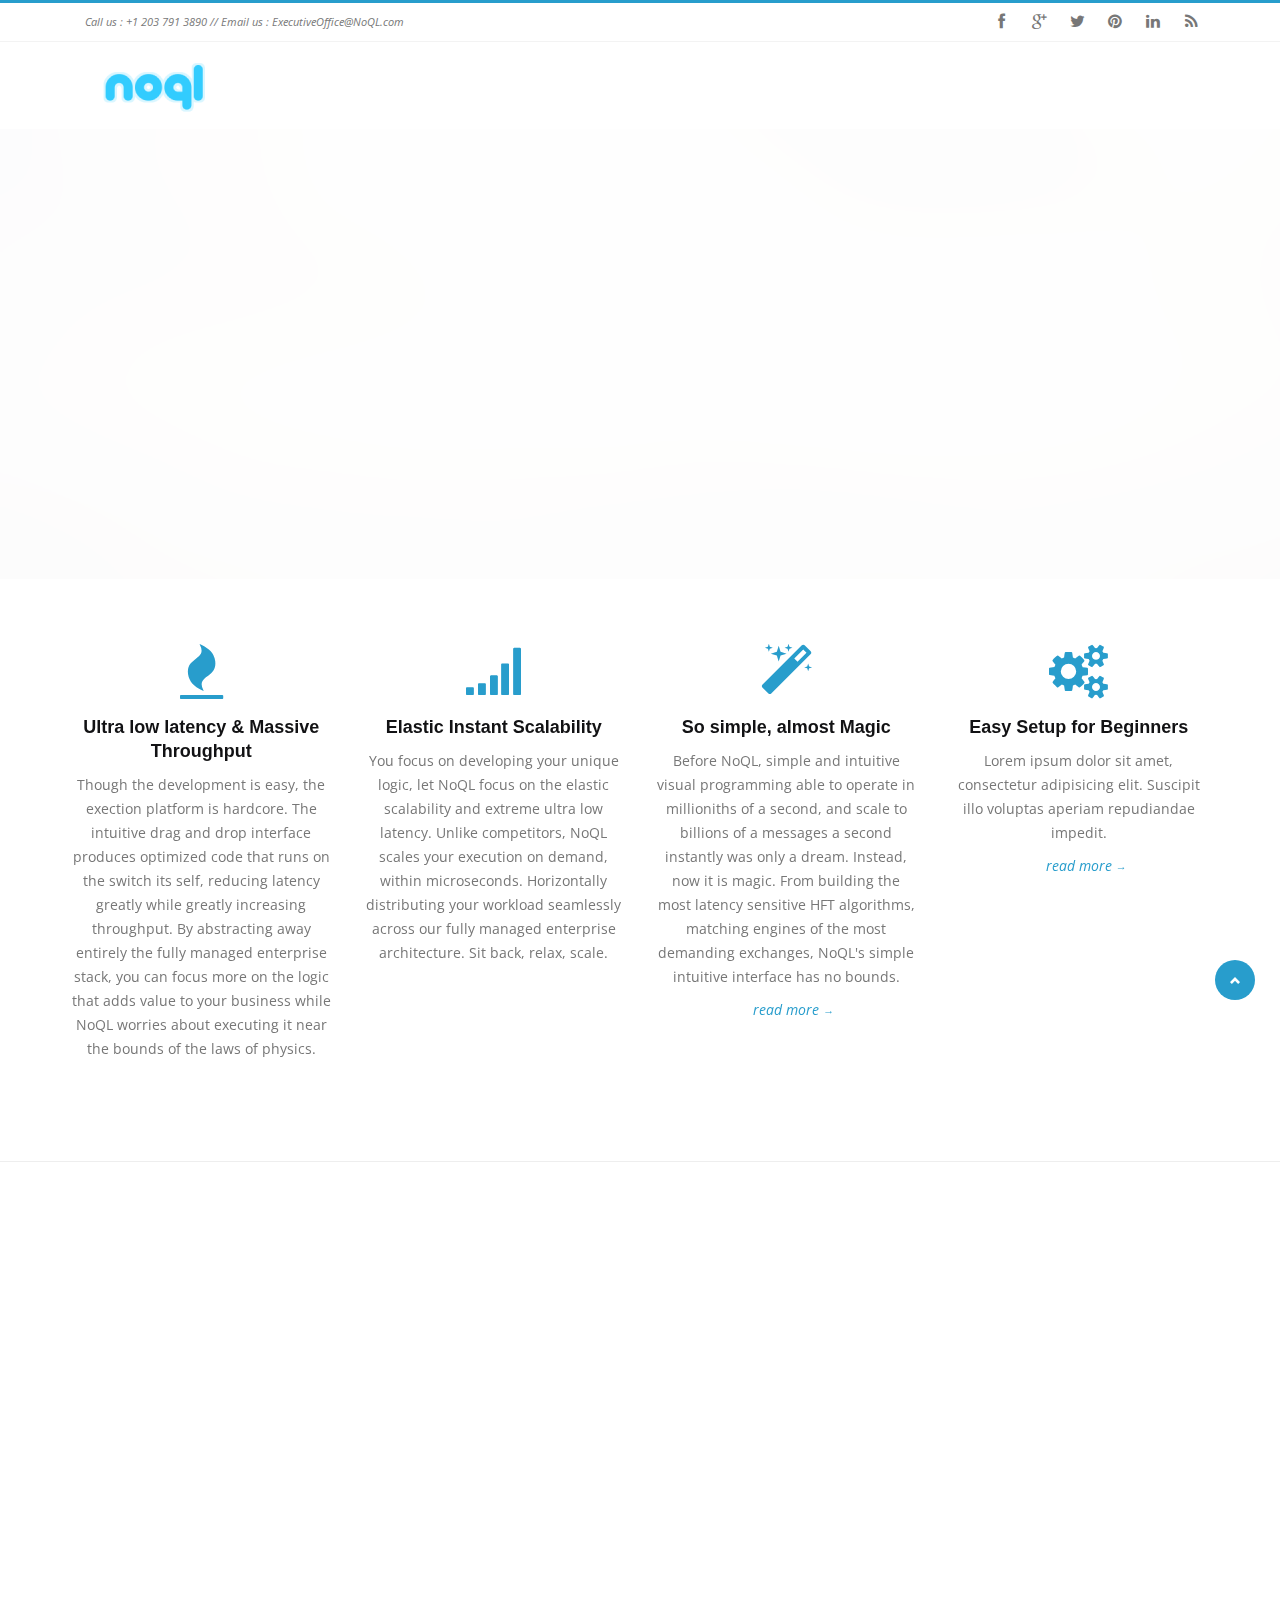
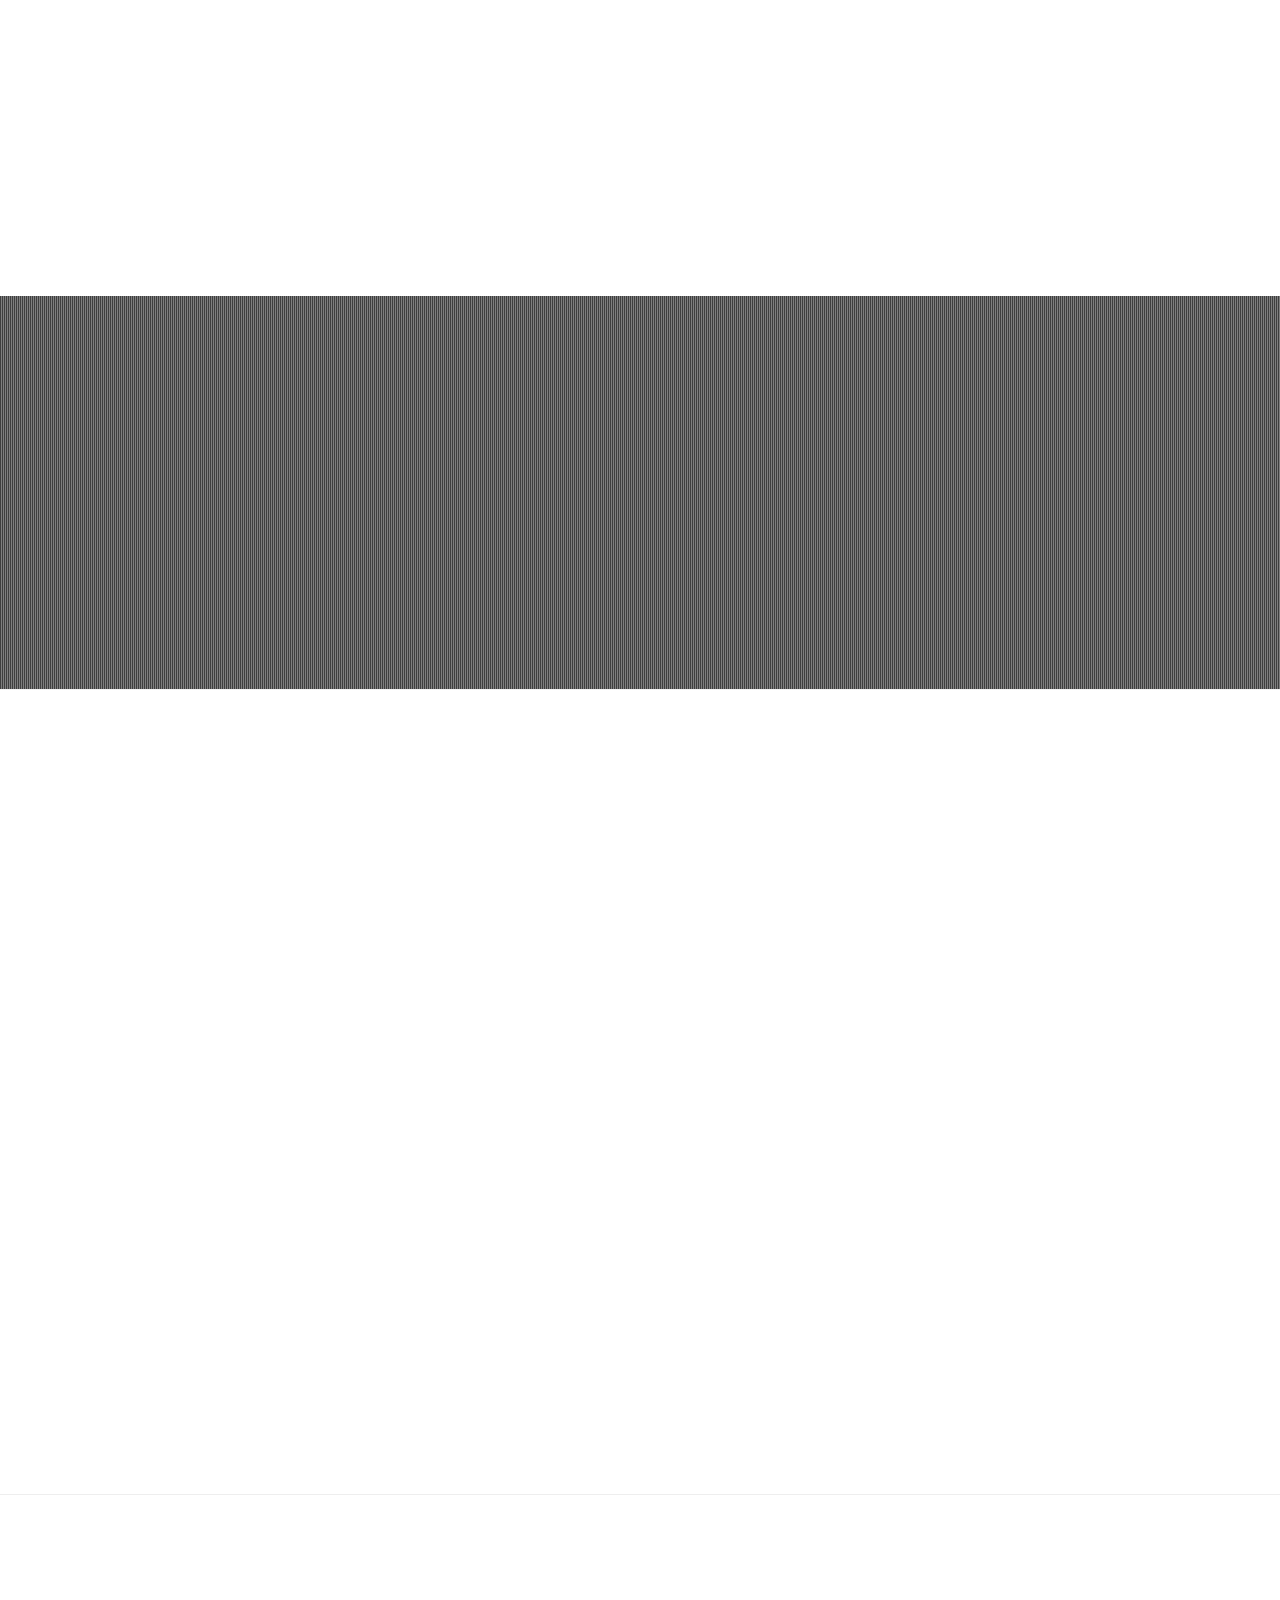
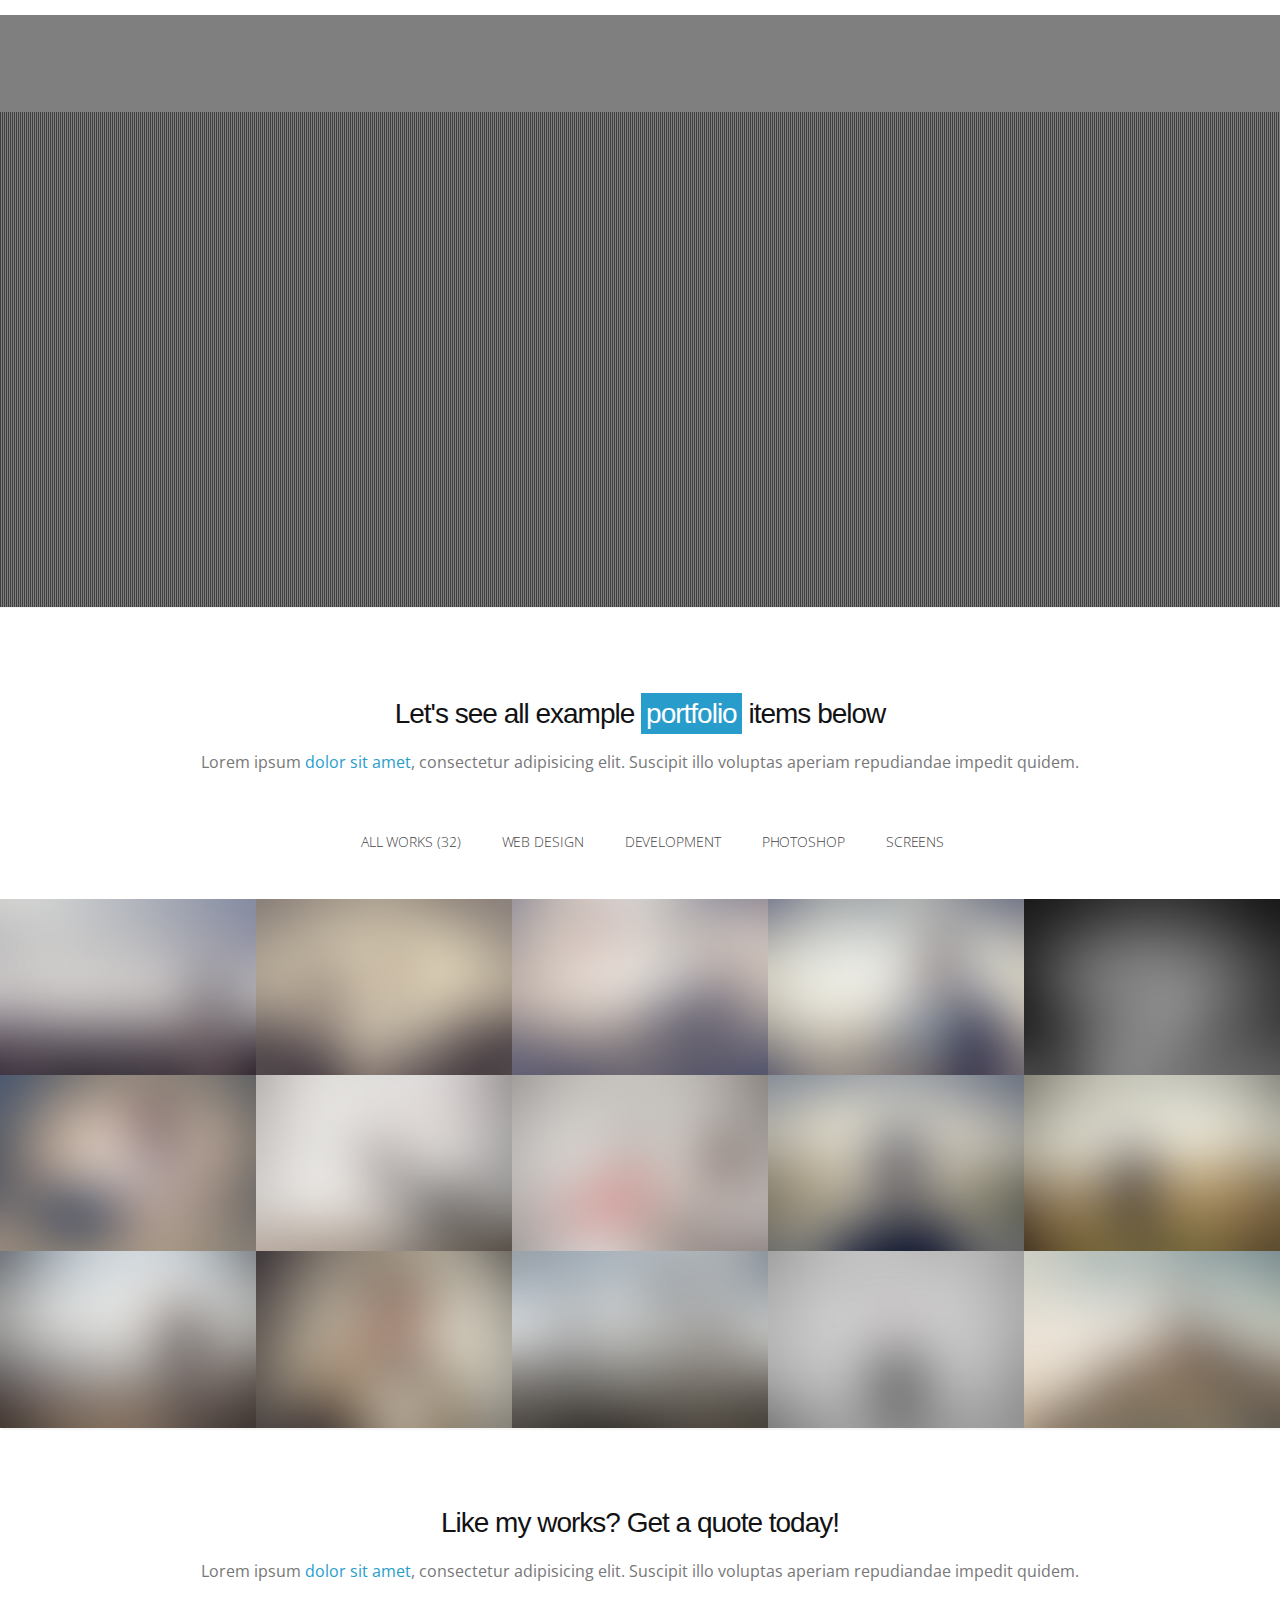
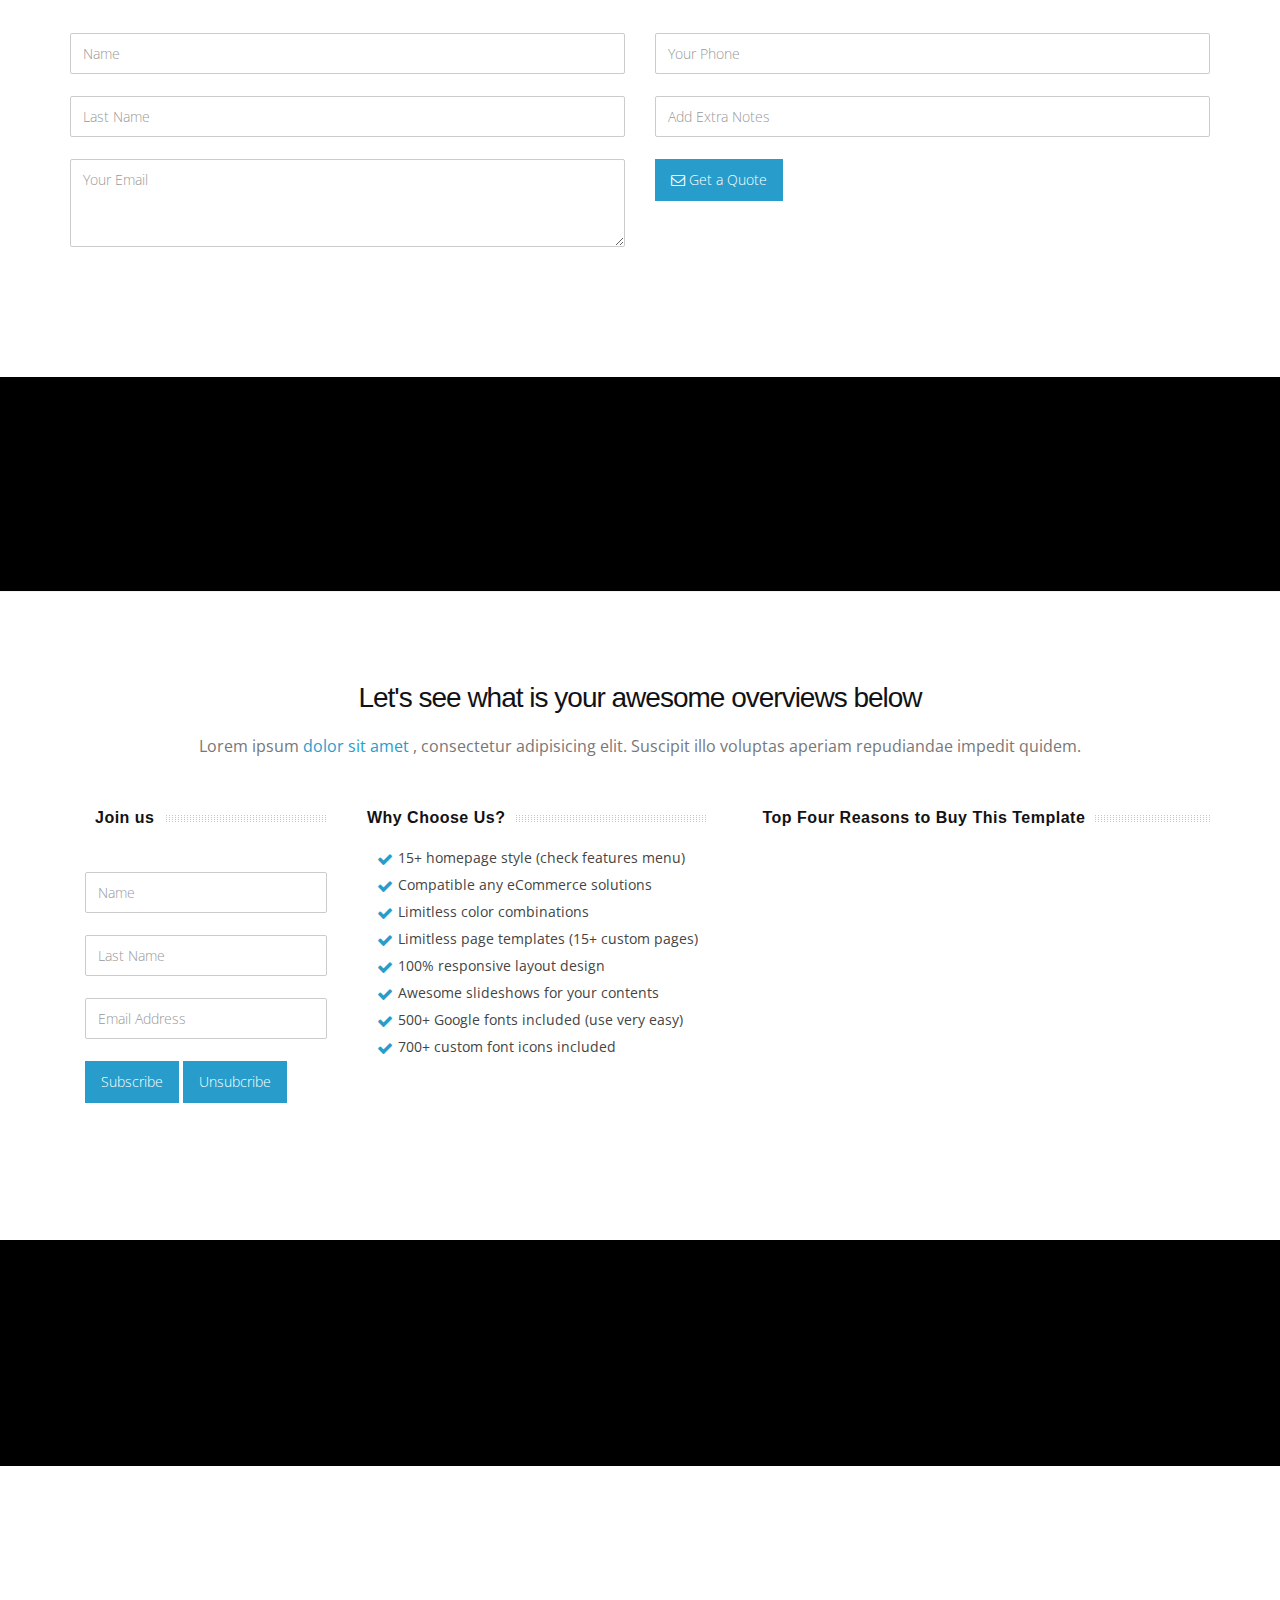
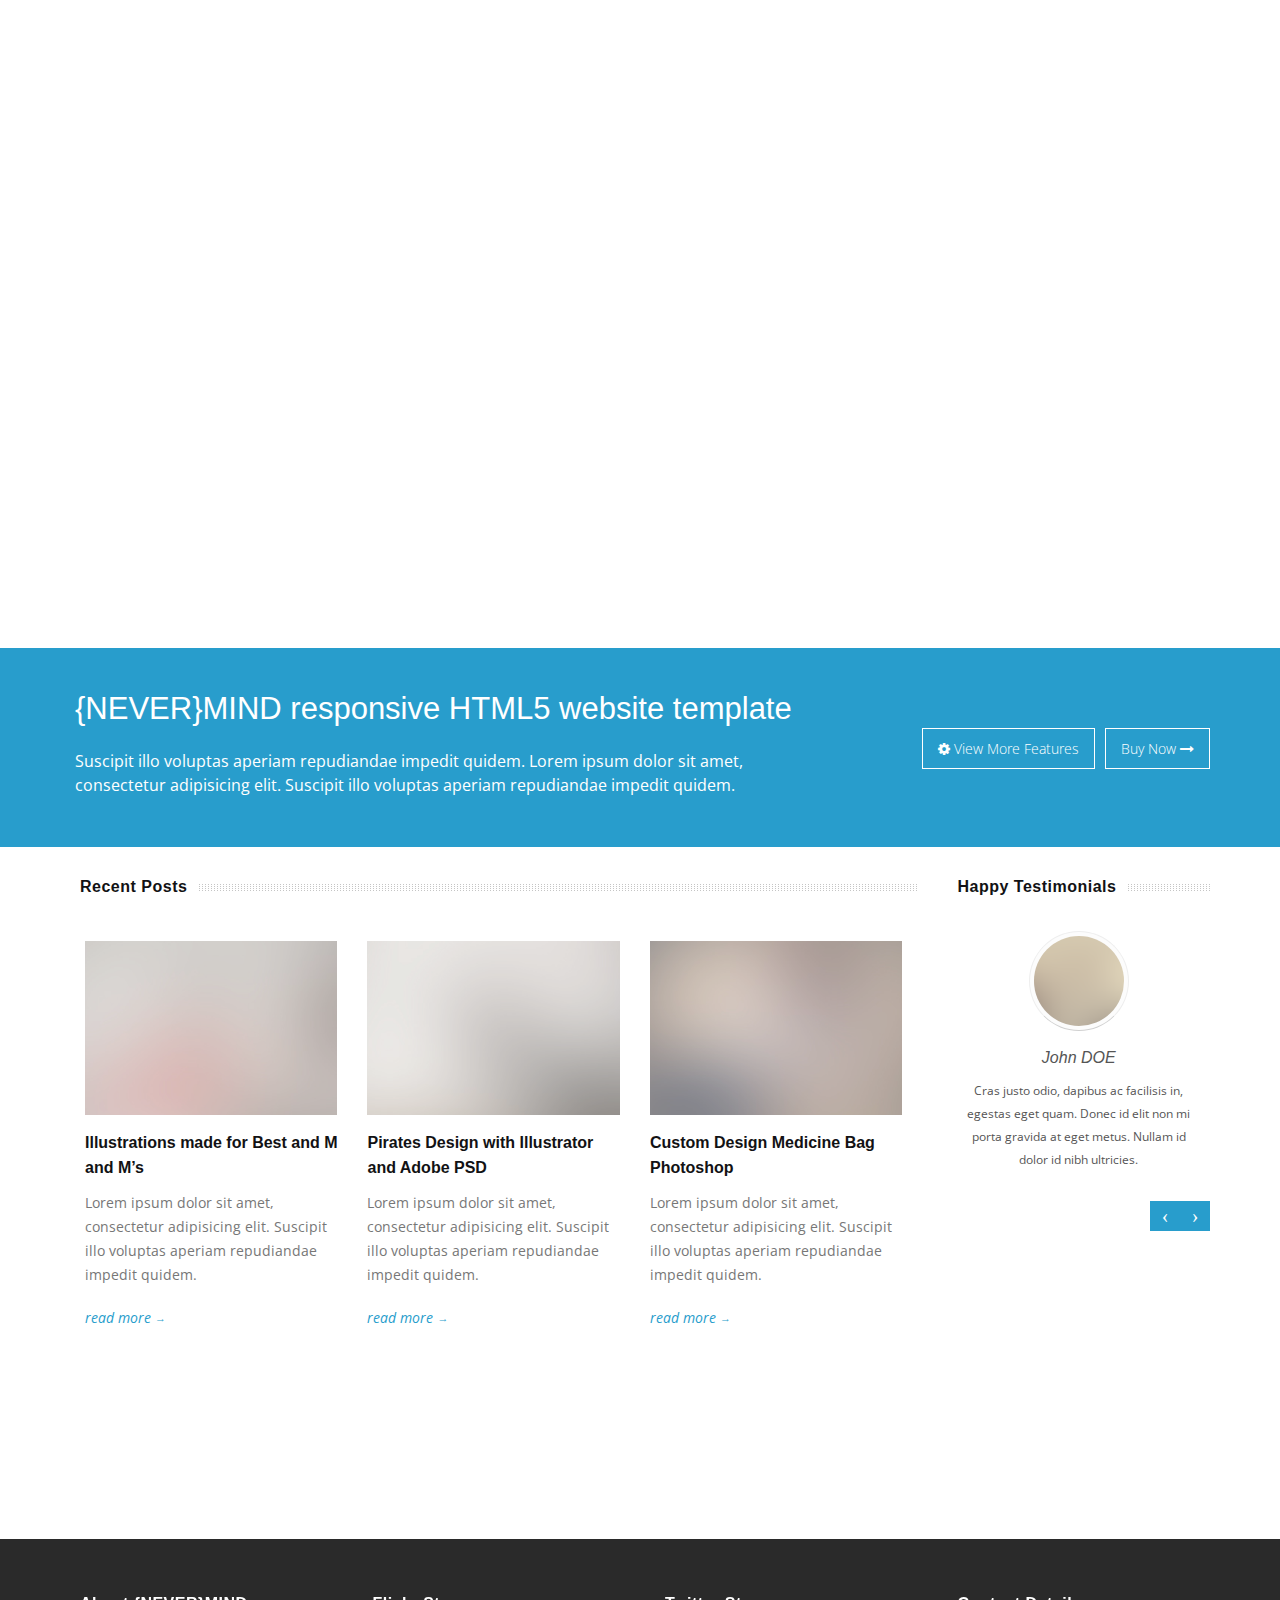
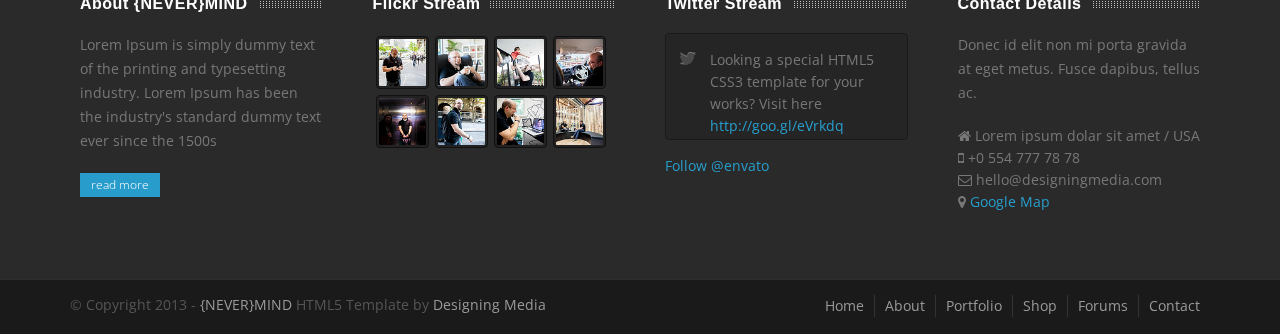
==== index.html @ 96bc9d44 "Avatars" ====
<!DOCTYPE html>
<html class="no-js" lang="en">
<head>

  <meta http-equiv="content-type" content="text/html; charset=UTF-8"> 
  <title>NoQL - Ultra Low Latency Made Simple</title>
  <meta name="viewport" content="width=device-width, initial-scale=1.0">
  <meta name="description" content="">
  <meta name="keywords" content="">
  <meta name="author" content="">
  
  <!-- Bootstrap Styles -->
  <link href="assets/css/bootstrap.min.css" rel="stylesheet">
  <link href="style.css" rel="stylesheet">
  
  <!-- RS PLUGIN Styles -->
  <link rel="stylesheet" type="text/css" href="rs-plugin/css/settings.css" media="screen" />
  
  <!-- http://www.456bereastreet.com/archive/201209/tell_css_that_javascript_is_available_asap/ -->
  <script>
    document.documentElement.className = document.documentElement.className.replace(/(\s|^)no-js(\s|$)/, '$1js$2');
  </script>
  
  <!-- Support for HTML5 -->
  <!--[if lt IE 9]>
    <script src="//html5shim.googlecode.com/svn/trunk/html5.js"></script>
  <![endif]-->

  <!-- Enable media queries on older browsers -->
  <!--[if lt IE 9]>
    <script src="assets/js/respond.min.js"></script>
  <![endif]-->
        
</head>
<body>

<div id="wrapper">
	<div class="topbar">
            <div class="container">
                <div class="col-lg-6 col-md-6 col-sm-6">
                    <p class="tagline">Call us : +1 203 791 3890 // Email us : ExecutiveOffice@NoQL.com</p>
                </div>
                <div class="col-lg-6 col-md-6 col-sm-6">
                    <ul class="dm-social">
                        <li><a href="#" data-toggle="tooltip" data-placement="bottom" class="icon-facebook" title="Facebook">Facebook</a></li>
                        <li><a href="#" data-toggle="tooltip" data-placement="bottom" class="icon-google-plus" title="Google+">Google+</a></li>
                        <li><a href="#" data-toggle="tooltip" data-placement="bottom" class="icon-twitter" title="Twitter">Twitter</a></li>
                        <li><a href="#" data-toggle="tooltip" data-placement="bottom" class="icon-pinterest" title="Pinterest">Pinterest</a></li>
                        <li><a href="#" data-toggle="tooltip" data-placement="bottom" class="icon-linkedin" title="Linkedin">Linkedin</a></li>
                        <li><a href="#" data-toggle="tooltip" data-placement="bottom" class="icon-rss" title="Feedburner">RSS</a></li>
                    </ul><!-- End Social --> 
                </div>
            </div>
        </div><!-- /topbar -->
        
	<header class="header-wrapper">
		<div class="container">
            	<div class="col-lg-2 col-md-2 col-sm-2">
                    <a class="cssLogo" href="index.html"><img src="images/NoQLLogoBig.gif" alt=""></a>
                </div>
            	<div class="col-lg-10 col-md-10 col-sm-12">
                     <nav class="navbar navbar-default fhmm" role="navigation">
                        <div class="navbar-header">
                            <button type="button" data-toggle="collapse" data-target="#defaultmenu" class="navbar-toggle"><span class="icon-bar"></span><span class="icon-bar"></span><span class="icon-bar"></span></button>
                        </div><!-- end navbar-header -->
                      
                        </div><!-- end #navbar-collapse-1 -->
					</nav><!-- end navbar navbar-default fhmm -->
            	</div><!-- /col10 -->
		</div><!-- /container -->
    </header><!-- /header wrapper -->
    
    <section class="colon1">
	<!--
	#################################
		- THEMEPUNCH BANNER -
	#################################
	-->
	<div class="tp-banner-container">
		<div class="tp-banner" >
			<ul>
            <!-- SLIDE  -->
				<li data-transition="fade" data-slotamount="7" data-masterspeed="1500" >
					<!-- MAIN IMAGE -->
					<!-- LAYERS -->
					<img src="demos/01_slider.png"   alt="slidebg1"  data-bgfit="cover" data-bgposition="left top" data-bgrepeat="no-repeat">

					<!-- LAYER NR. 1 -->
					<div class="tp-caption medium_bg_asbestos skewfromleft customout"
						data-x="left" data-hoffset="40"
						data-y="100"
						data-customout="x:0;y:0;z:0;rotationX:0;rotationY:0;rotationZ:0;scaleX:0.75;scaleY:0.75;skewX:0;skewY:0;opacity:0;transformPerspective:600;transformOrigin:50% 50%;"
						data-speed="500"
						data-start="800"
						data-easing="Back.easeOut"
						data-endspeed="500"
						data-endeasing="Power4.easeIn"
						data-captionhidden="on"
						style="z-index: 4">INTUITIVE DEVELOPMENT
					</div>


					<!-- LAYER NR. 2 -->
					<div class="tp-caption medium_bg_asbestos skewfromleft customout"
						data-x="left" data-hoffset="40"
						data-y="140"
						data-customout="x:0;y:0;z:0;rotationX:0;rotationY:0;rotationZ:0;scaleX:0.75;scaleY:0.75;skewX:0;skewY:0;opacity:0;transformPerspective:600;transformOrigin:50% 50%;"
						data-speed="500"
						data-start="1000"
						data-easing="Back.easeOut"
						data-endspeed="500"
						data-endeasing="Power4.easeIn"
						data-captionhidden="on"
						style="z-index: 4">PUSH BUTTON DEPLOYMENT
					</div>

					<!-- LAYER NR. 3 -->
					<div class="tp-caption medium_bg_asbestos skewfromleft customout"
						data-x="left" data-hoffset="40"
						data-y="180"
						data-customout="x:0;y:0;z:0;rotationX:0;rotationY:0;rotationZ:0;scaleX:0.75;scaleY:0.75;skewX:0;skewY:0;opacity:0;transformPerspective:600;transformOrigin:50% 50%;"
						data-speed="500"
						data-start="1200"
						data-easing="Back.easeOut"
						data-endspeed="500"
						data-endeasing="Power4.easeIn"
						data-captionhidden="on"
						style="z-index: 4">COLOCATION IN MAJOR FINANCIAL DATA CENTERS
					</div>

					<!-- LAYER NR. 4 -->
					<div class="tp-caption medium_bg_asbestos skewfromleft customout"
						data-x="left" data-hoffset="40"
						data-y="220"
						data-customout="x:0;y:0;z:0;rotationX:0;rotationY:0;rotationZ:0;scaleX:0.75;scaleY:0.75;skewX:0;skewY:0;opacity:0;transformPerspective:600;transformOrigin:50% 50%;"
						data-speed="500"
						data-start="1400"
						data-easing="Back.easeOut"
						data-endspeed="500"
						data-endeasing="Power4.easeIn"
						data-captionhidden="on"
						style="z-index: 4">FULLY ELASTIC BILLING AND SCALING
					</div>

					<!-- LAYER NR. 5 -->
					<div class="tp-caption medium_bg_asbestos skewfromleft customout"
						data-x="left" data-hoffset="40"
						data-y="260"
						data-customout="x:0;y:0;z:0;rotationX:0;rotationY:0;rotationZ:0;scaleX:0.75;scaleY:0.75;skewX:0;skewY:0;opacity:0;transformPerspective:600;transformOrigin:50% 50%;"
						data-speed="500"
						data-start="1600"
						data-easing="Back.easeOut"
						data-endspeed="500"
						data-endeasing="Power4.easeIn"
						data-captionhidden="on"
						style="z-index: 4">ULTRA LOW LATENCY
					</div>

					<!-- LAYER NR. 6 -->
					<div class="tp-caption medium_bg_asbestos skewfromleft customout"
						data-x="left" data-hoffset="40"
						data-y="300"
						data-customout="x:0;y:0;z:0;rotationX:0;rotationY:0;rotationZ:0;scaleX:0.75;scaleY:0.75;skewX:0;skewY:0;opacity:0;transformPerspective:600;transformOrigin:50% 50%;"
						data-speed="500"
						data-start="1800"
						data-easing="Back.easeOut"
						data-endspeed="500"
						data-endeasing="Power4.easeIn"
						data-captionhidden="on"
						style="z-index: 4">CUSTOM SOLUTIONS
					</div>

					<!-- LAYER NR. 7 -->
					<div class="tp-caption medium_bg_asbestos skewfromleft customout"
						data-x="left" data-hoffset="40"
						data-y="340"
						data-customout="x:0;y:0;z:0;rotationX:0;rotationY:0;rotationZ:0;scaleX:0.75;scaleY:0.75;skewX:0;skewY:0;opacity:0;transformPerspective:600;transformOrigin:50% 50%;"
						data-speed="500"
						data-start="2000"
						data-easing="Back.easeOut"
						data-endspeed="500"
						data-endeasing="Power4.easeIn"
						data-captionhidden="on"
						style="z-index: 4">3RD PARTY APP STORE
					</div>

					<!-- LAYER NR. 1 -->
					<div class="tp-caption medium_bg_asbestos skewfromleft customout"
						data-x="right" data-hoffset="-20"
						data-y="100"
						data-customout="x:0;y:0;z:0;rotationX:0;rotationY:0;rotationZ:0;scaleX:0.75;scaleY:0.75;skewX:0;skewY:0;opacity:0;transformPerspective:600;transformOrigin:50% 50%;"
						data-speed="500"
						data-start="2200"
						data-easing="Back.easeOut"
						data-endspeed="500"
						data-endeasing="Power4.easeIn"
						data-captionhidden="on"
						style="z-index: 4">VISUAL PROGRAMMING
					</div>


					<!-- LAYER NR. 2 -->
					<div class="tp-caption medium_bg_asbestos skewfromleft customout"
						data-x="right" data-hoffset="-20"
						data-y="140"
						data-customout="x:0;y:0;z:0;rotationX:0;rotationY:0;rotationZ:0;scaleX:0.75;scaleY:0.75;skewX:0;skewY:0;opacity:0;transformPerspective:600;transformOrigin:50% 50%;"
						data-speed="500"
						data-start="2400"
						data-easing="Back.easeOut"
						data-endspeed="500"
						data-endeasing="Power4.easeIn"
						data-captionhidden="on"
						style="z-index: 4">LIVE PRODUCTION PATCHING
					</div>

					<!-- LAYER NR. 3 -->
					<div class="tp-caption medium_bg_asbestos skewfromleft customout"
						data-x="right" data-hoffset="-20"
						data-y="180"
						data-customout="x:0;y:0;z:0;rotationX:0;rotationY:0;rotationZ:0;scaleX:0.75;scaleY:0.75;skewX:0;skewY:0;opacity:0;transformPerspective:600;transformOrigin:50% 50%;"
						data-speed="500"
						data-start="2600"
						data-easing="Back.easeOut"
						data-endspeed="500"
						data-endeasing="Power4.easeIn"
						data-captionhidden="on"
						style="z-index: 4">ON DEMAND SCALABILITY
					</div>

					<!-- LAYER NR. 4 -->
					<div class="tp-caption medium_bg_asbestos skewfromleft customout"
						data-x="right" data-hoffset="-20"
						data-y="220"
						data-customout="x:0;y:0;z:0;rotationX:0;rotationY:0;rotationZ:0;scaleX:0.75;scaleY:0.75;skewX:0;skewY:0;opacity:0;transformPerspective:600;transformOrigin:50% 50%;"
						data-speed="500"
						data-start="2800"
						data-easing="Back.easeOut"
						data-endspeed="500"
						data-endeasing="Power4.easeIn"
						data-captionhidden="on"
						style="z-index: 4">OPEN SOURCE FOR DEVELOPMENT
					</div>

					<!-- LAYER NR. 5 -->
					<div class="tp-caption medium_bg_asbestos skewfromleft customout"
						data-x="right" data-hoffset="-20"
						data-y="260"
						data-customout="x:0;y:0;z:0;rotationX:0;rotationY:0;rotationZ:0;scaleX:0.75;scaleY:0.75;skewX:0;skewY:0;opacity:0;transformPerspective:600;transformOrigin:50% 50%;"
						data-speed="500"
						data-start="3000"
						data-easing="Back.easeOut"
						data-endspeed="500"
						data-endeasing="Power4.easeIn"
						data-captionhidden="on"
						style="z-index: 4">ENTERPRISE GRADE DEPLOYMENT
					</div>

					<!-- LAYER NR. 6 -->
					<div class="tp-caption medium_bg_asbestos skewfromleft customout"
						data-x="right" data-hoffset="-20"
						data-y="300"
						data-customout="x:0;y:0;z:0;rotationX:0;rotationY:0;rotationZ:0;scaleX:0.75;scaleY:0.75;skewX:0;skewY:0;opacity:0;transformPerspective:600;transformOrigin:50% 50%;"
						data-speed="500"
						data-start="3200"
						data-easing="Back.easeOut"
						data-endspeed="500"
						data-endeasing="Power4.easeIn"
						data-captionhidden="on"
						style="z-index: 4">PROOF OF CONCEPT TO PRODUCTION ONE CLICK
					</div>

					<!-- LAYER NR. 7 -->
					<div class="tp-caption medium_bg_asbestos skewfromleft customout"
						data-x="right" data-hoffset="-20"
						data-y="340"
						data-customout="x:0;y:0;z:0;rotationX:0;rotationY:0;rotationZ:0;scaleX:0.75;scaleY:0.75;skewX:0;skewY:0;opacity:0;transformPerspective:600;transformOrigin:50% 50%;"
						data-speed="500"
						data-start="3400"
						data-easing="Back.easeOut"
						data-endspeed="500"
						data-endeasing="Power4.easeIn"
						data-captionhidden="on"
						style="z-index: 4"> DID WE SAY ULTRA LOW LATENCY?
					</div>

					<!-- LAYER NR. 8 -->
					<div class="tp-caption skewfromrightshort customout"
						data-x="225"
						data-y="120"
						data-customout="x:0;y:0;z:0;rotationX:0;rotationY:0;rotationZ:0;scaleX:0.75;scaleY:0.75;skewX:0;skewY:0;opacity:0;transformPerspective:600;transformOrigin:50% 50%;"
						data-speed="500"
						data-start="1000"
						data-easing="Back.easeOut"
						data-endspeed="500"
						data-endeasing="Power4.easeIn"
						data-captionhidden="on"
						style="z-index: 9"><img src="demos/02_book.png" alt="">
					</div>
				</li>
            <!-- SLIDE  -->
				<li data-transition="boxslide" data-slotamount="7" data-masterspeed="1500" >
					<!-- MAIN IMAGE -->
					<!-- LAYERS -->
					<img src="demos/03_slider.png" alt="slidebg1" data-bgfit="cover" data-bgposition="left top" data-bgrepeat="no-repeat">


					<!-- LAYER NR. 6 -->
					<div class="tp-caption medium_bg_red skewfromright customout"
						data-x="right" data-hoffset="-20"
						data-y="90"
						data-customout="x:0;y:0;z:0;rotationX:0;rotationY:0;rotationZ:0;scaleX:0.75;scaleY:0.75;skewX:0;skewY:0;opacity:0;transformPerspective:600;transformOrigin:50% 50%;"
						data-speed="800"
						data-start="1200"
						data-easing="Power4.easeOut"
						data-endspeed="300"
						data-endeasing="Power1.easeIn"
						data-captionhidden="on"
						style="z-index: 7">Intuitive Visual Development 
					</div>
                    
					<!-- LAYER NR. 4 -->
					<div class="tp-caption medium_bg_asbestos skewfromleft customout"
						data-x="right" data-hoffset="-20"
						data-y="140"
						data-customout="x:0;y:0;z:0;rotationX:0;rotationY:0;rotationZ:0;scaleX:0.75;scaleY:0.75;skewX:0;skewY:0;opacity:0;transformPerspective:600;transformOrigin:50% 50%;"
						data-speed="1000"
						data-start="1400"
						data-easing="Back.easeOut"
						data-endspeed="500"
						data-endeasing="Power4.easeIn"
						data-captionhidden="on"
						style="z-index: 4">Ultra Low Latency Execution
					</div>

					<!-- LAYER NR. 5 -->
					<div class="tp-caption medium_bg_asbestos skewfromleft customout"
						data-x="right" data-hoffset="-20"
						data-y="180"
						data-customout="x:0;y:0;z:0;rotationX:0;rotationY:0;rotationZ:0;scaleX:0.75;scaleY:0.75;skewX:0;skewY:0;opacity:0;transformPerspective:600;transformOrigin:50% 50%;"
						data-speed="1000"
						data-start="1600"
						data-easing="Back.easeOut"
						data-endspeed="500"
						data-endeasing="Power4.easeIn"
						data-captionhidden="on"
						style="z-index: 4">One-Click Deployment from Open Source to Production
					</div>

					<!-- LAYER NR. 6 -->
					<div class="tp-caption medium_bg_asbestos skewfromleft customout"
						data-x="right" data-hoffset="-20"
						data-y="220"
						data-customout="x:0;y:0;z:0;rotationX:0;rotationY:0;rotationZ:0;scaleX:0.75;scaleY:0.75;skewX:0;skewY:0;opacity:0;transformPerspective:600;transformOrigin:50% 50%;"
						data-speed="1000"
						data-start="1800"
						data-easing="Back.easeOut"
						data-endspeed="500"
						data-endeasing="Power4.easeIn"
						data-captionhidden="on"
						style="z-index: 4">3rd Party App Store Reduces Time to Market
					</div>

					<!-- LAYER NR. 7 -->
					<div class="tp-caption medium_bg_asbestos skewfromleft customout"
						data-x="right" data-hoffset="-20"
						data-y="260"
						data-customout="x:0;y:0;z:0;rotationX:0;rotationY:0;rotationZ:0;scaleX:0.75;scaleY:0.75;skewX:0;skewY:0;opacity:0;transformPerspective:600;transformOrigin:50% 50%;"
						data-speed="1000"
						data-start="2000"
						data-easing="Back.easeOut"
						data-endspeed="500"
						data-endeasing="Power4.easeIn"
						data-captionhidden="on"
						style="z-index: 4">Elastic, Scalable, Full Stack, Fully Managed
					</div>

					<!-- LAYER NR. 7 -->
					<div class="tp-caption medium_bg_asbestos skewfromleft customout"
						data-x="right" data-hoffset="-20"
						data-y="300"
						data-customout="x:0;y:0;z:0;rotationX:0;rotationY:0;rotationZ:0;scaleX:0.75;scaleY:0.75;skewX:0;skewY:0;opacity:0;transformPerspective:600;transformOrigin:50% 50%;"
						data-speed="1000"
						data-start="2200"
						data-easing="Back.easeOut"
						data-endspeed="500"
						data-endeasing="Power4.easeIn"
						data-captionhidden="on"
						style="z-index: 4">Seamless Deployment from Open Source to Enterprise Grade
					</div>

					<!-- LAYER NR. 7 -->
					<div class="tp-caption medium_bg_asbestos skewfromleft customout"
						data-x="right" data-hoffset="-20"
						data-y="340"
						data-customout="x:0;y:0;z:0;rotationX:0;rotationY:0;rotationZ:0;scaleX:0.75;scaleY:0.75;skewX:0;skewY:0;opacity:0;transformPerspective:600;transformOrigin:50% 50%;"
						data-speed="1000"
						data-start="2400"
						data-easing="Back.easeOut"
						data-endspeed="500"
						data-endeasing="Power4.easeIn"
						data-captionhidden="on"
						style="z-index: 4">NoQL - Enabling Ultra Low Latency Innovation in the Financial Markets
					</div>
                                                 
					<!-- LAYER NR. 2 -->
					<div class="tp-caption customin customout"
						data-x="left" data-hoffset="60"
						data-y="bottom" data-voffset="-100"
						data-customin="x:50;y:150;z:0;rotationX:0;rotationY:0;rotationZ:0;scaleX:0.5;scaleY:0.5;skewX:0;skewY:0;opacity:0;transformPerspective:0;transformOrigin:50% 50%;"
						data-customout="x:0;y:0;z:0;rotationX:0;rotationY:0;rotationZ:0;scaleX:0.75;scaleY:0.75;skewX:0;skewY:0;opacity:0;transformPerspective:600;transformOrigin:50% 50%;"
						data-speed="800"
						data-start="600"
						data-easing="Power4.easeOut"
						data-endspeed="500"
						data-endeasing="Power4.easeIn"
						style="z-index: 3"><img src="demos/07_book.png" alt="">
					</div>
                    
					<!-- LAYER NR. 2 -->
					<div class="tp-caption customin customout"
						data-x="left" data-hoffset="205"
						data-y="bottom" data-voffset="-30"
						data-customin="x:50;y:150;z:0;rotationX:0;rotationY:0;rotationZ:0;scaleX:0.5;scaleY:0.5;skewX:0;skewY:0;opacity:0;transformPerspective:0;transformOrigin:50% 50%;"
						data-customout="x:0;y:0;z:0;rotationX:0;rotationY:0;rotationZ:0;scaleX:0.75;scaleY:0.75;skewX:0;skewY:0;opacity:0;transformPerspective:600;transformOrigin:50% 50%;"
						data-speed="800"
						data-start="700"
						data-easing="Power4.easeOut"
						data-endspeed="500"
						data-endeasing="Power4.easeIn"
						style="z-index: 3"><img src="demos/06_book.png" alt="">
					</div>      

				<!-- LAYER NR. 2 -->
					<div class="tp-caption customin customout"
						data-x="left" data-hoffset="355"
						data-y="bottom" data-voffset="50"
						data-customin="x:50;y:150;z:0;rotationX:0;rotationY:0;rotationZ:0;scaleX:0.5;scaleY:0.5;skewX:0;skewY:0;opacity:0;transformPerspective:0;transformOrigin:50% 50%;"
						data-customout="x:0;y:0;z:0;rotationX:0;rotationY:0;rotationZ:0;scaleX:0.75;scaleY:0.75;skewX:0;skewY:0;opacity:0;transformPerspective:600;transformOrigin:50% 50%;"
						data-speed="800"
						data-start="900"
						data-easing="Power4.easeOut"
						data-endspeed="500"
						data-endeasing="Power4.easeIn"
						style="z-index: 3"><img src="demos/05_book.png" alt="">
					</div>  
				</li>	
			<!-- SLIDE  -->
				<li data-transition="boxslide" data-slotamount="7" data-masterspeed="1500" >
					<!-- MAIN IMAGE -->
					<!-- LAYERS -->
					<img src="demos/02_slider.png" alt="slidebg1" data-bgfit="cover" data-bgposition="left top" data-bgrepeat="no-repeat">

					<!-- LAYER NR. 1 -->
					<div class="tp-caption lightgrey_divider skewfromrightshort customout"
						data-x="85"
						data-y="224"
						data-customout="x:0;y:0;z:0;rotationX:0;rotationY:0;rotationZ:0;scaleX:0.75;scaleY:0.75;skewX:0;skewY:0;opacity:0;transformPerspective:600;transformOrigin:50% 50%;"
						data-speed="500"
						data-start="1200"
						data-easing="Power4.easeOut"
						data-endspeed="500"
						data-endeasing="Power4.easeIn"
						data-captionhidden="on"
						style="z-index: 2">
					</div>

					<!-- LAYER NR. 3 -->
<!-- 					<div class="tp-caption large_bold_grey skewfromrightshort customout"
						data-x="78"
						data-y="150"
						data-customout="x:0;y:0;z:0;rotationX:0;rotationY:0;rotationZ:0;scaleX:0.75;scaleY:0.75;skewX:0;skewY:0;opacity:0;transformPerspective:600;transformOrigin:50% 50%;"
						data-speed="500"
						data-start="1000"
						data-easing="Back.easeOut"
						data-endspeed="500"
						data-endeasing="Power4.easeIn"
						data-captionhidden="on"
						style="z-index: 4"><span>NoQL</span>
					</div> -->

					<!-- LAYER NR. 7 -->
<!-- 					<div class="tp-caption small_thin_grey customin customout"
						data-x="80"
						data-y="240"
						data-customin="x:0;y:100;z:0;rotationX:0;rotationY:0;rotationZ:0;scaleX:1;scaleY:3;skewX:0;skewY:0;opacity:0;transformPerspective:600;transformOrigin:0% 0%;"
						data-customout="x:0;y:0;z:0;rotationX:0;rotationY:0;rotationZ:0;scaleX:0.75;scaleY:0.75;skewX:0;skewY:0;opacity:0;transformPerspective:600;transformOrigin:50% 50%;"
						data-speed="500"
						data-start="1500"
						data-easing="Power4.easeOut"
						data-endspeed="500"
						data-endeasing="Power4.easeIn"
						data-captionhidden="on"
						style="z-index: 8">NoQL brings ultra low latency, enterprise grade<br/> 
                        website template for all your needs!
					</div> -->

					<!-- LAYER NR. 7 -->
					<!-- LAYER NR. 5 -->
					<div class="tp-caption medium_bg_asbestos skewfromleft customout"
						data-x="80"
						data-y="320"
						data-customout="x:0;y:0;z:0;rotationX:0;rotationY:0;rotationZ:0;scaleX:0.75;scaleY:0.75;skewX:0;skewY:0;opacity:0;transformPerspective:600;transformOrigin:50% 50%;"
						data-speed="800"
						data-start="4500"
						data-easing="Power4.easeOut"
						data-endspeed="300"
						data-endeasing="Power1.easeIn"
						data-captionhidden="on"
						style="z-index: 6">Enabling Ultra Low Latency Innovation in the Financial Markets
					</div>
                    
					<!-- LAYER NR. 8 -->
<!-- 					<div class="tp-caption skewfromrightshort customout"
						data-x="520"
						data-y="170"
						data-customout="x:0;y:0;z:0;rotationX:0;rotationY:0;rotationZ:0;scaleX:0.75;scaleY:0.75;skewX:0;skewY:0;opacity:0;transformPerspective:600;transformOrigin:50% 50%;"
						data-speed="500"
						data-start="2500"
						data-easing="Back.easeOut"
						data-endspeed="500"
						data-endeasing="Power4.easeIn"
						data-captionhidden="on"
						style="z-index: 9"><img src="demos/01_book.png" alt="">
					</div> -->

					<!-- LAYER NR. 8 -->
<!-- 					<div class="tp-caption skewfromrightshort customout"
						data-x="480"
						data-y="120"
						data-customout="x:0;y:0;z:0;rotationX:0;rotationY:0;rotationZ:0;scaleX:0.75;scaleY:0.75;skewX:0;skewY:0;opacity:0;transformPerspective:600;transformOrigin:50% 50%;"
						data-speed="500"
						data-start="3000"
						data-easing="Back.easeOut"
						data-endspeed="500"
						data-endeasing="Power4.easeIn"
						data-captionhidden="on"
						style="z-index: 9"><img src="demos/02_book.png" alt=""> -->
					</div>

				<!-- LAYER NR. 8 -->
<!-- 					<div class="tp-caption skewfromrightshort customout"
						data-x="980"
						data-y="240"
						data-customout="x:0;y:0;z:0;rotationX:0;rotationY:0;rotationZ:0;scaleX:0.75;scaleY:0.75;skewX:0;skewY:0;opacity:0;transformPerspective:600;transformOrigin:50% 50%;"
						data-speed="500"
						data-start="3500"
						data-easing="Back.easeOut"
						data-endspeed="500"
						data-endeasing="Power4.easeIn"
						data-captionhidden="on"
						style="z-index: 9"><img src="demos/03_book.png" alt="">
					</div> -->

				<!-- LAYER NR. 8 -->
<!-- 					<div class="tp-caption skewfromrightshort customout"
						data-x="436"
						data-y="190"
						data-customout="x:0;y:0;z:0;rotationX:0;rotationY:0;rotationZ:0;scaleX:0.75;scaleY:0.75;skewX:0;skewY:0;opacity:0;transformPerspective:600;transformOrigin:50% 50%;"
						data-speed="500"
						data-start="4000"
						data-easing="Back.easeOut"
						data-endspeed="500"
						data-endeasing="Power4.easeIn"
						data-captionhidden="on"
						style="z-index: 9"><img src="demos/04_book.png" alt="">
					</div> -->
                    
				</li>
			</ul>
		</div>
	</div>
	<!-- END REVOLUTION SLIDER -->

    </section>

    <section class="colon3">
     	<div class="container">
        	<div class="col-lg-3 col-md-3 col-sm-6" data-effect="slide-bottom">
                <div class="box">
                    <i class="icon-fire active"></i>
                    <header>
                        <h3>Ultra low latency & Massive Throughput</h3>
                    </header>
                    <p>Though the development is easy, the exection platform is hardcore. The intuitive drag and drop interface produces optimized code that runs on the switch its self, reducing latency greatly while greatly increasing throughput. By abstracting away entirely the fully managed enterprise stack, you can focus more on the logic that adds value to your business while NoQL worries about executing it near the bounds of the laws of physics.
                <!--     <a class="readmore" href="#">read more</a> -->
                </div>
            </div>
        	<div class="col-lg-3 col-md-3 col-sm-6" data-effect="slide-bottom">
                <div class="box">
                    <i class="icon-signal"></i>
                    <header>
                        <h3>Elastic Instant Scalability</h3>
                    </header>
                    <p>You focus on developing your unique logic, let NoQL focus on the elastic scalability and extreme ultra low latency. Unlike competitors, NoQL scales your execution on demand, within microseconds. Horizontally distributing your workload seamlessly across our fully managed enterprise architecture. Sit back, relax, scale.</p>
                    <!-- <a class="readmore" href="#">read more</a> -->
                </div>
            </div>
        	<div class="col-lg-3 col-md-3 col-sm-6" data-effect="slide-bottom">
                <div class="box">
                    <i class="icon-magic"></i>
                    <header>
                        <h3>So simple, almost Magic</h3>
                    </header>
                    <p>Before NoQL, simple and intuitive visual programming able to operate in millioniths of a second, and scale to billions of a messages a second instantly was only a dream. Instead, now it is magic. From building the most latency sensitive HFT algorithms, matching engines of the most demanding exchanges, NoQL's simple intuitive interface has no bounds.</p>
                    <a class="readmore" href="#">read more</a>
                </div>
            </div>
        	<div class="col-lg-3 col-md-3 col-sm-6" data-effect="slide-bottom">
                <div class="box">
                    <i class="icon-cogs"></i>
                    <header>
                        <h3>Easy Setup for Beginners</h3>
                    </header>
                    <p>Lorem ipsum dolor sit amet, consectetur adipisicing elit. Suscipit illo voluptas aperiam repudiandae impedit.</p>
                    <a class="readmore" href="#">read more</a>
                </div>
            </div>
		</div>
        
        <div class="divider"></div>
        
        <hr>
        
		<div class="container">
            <div class="message text-center" data-effect="slide-bottom">
            <h2>Here are {NEVER}MIND amazing features</h2>
            <p>
            Lorem ipsum
            <a href="#">dolor sit amet</a>
            , consectetur adipisicing elit. Suscipit illo voluptas aperiam repudiandae impedit quidem.
            </p>
           <div id="dm_slider" class="general">
                <div class="dm_slider_main" data-effect="slide-bottom">
                	<img class="img-responsive" src="demos/featured.png" alt="" />
                </div>
                
            	<div class="dm_slider_item1" data-effect="slide-left">
                	<img class="img-responsive feat-image" src="demos/01_featured.png" alt="" />
                </div>
                
				<div class="dm_slider_item2" data-effect="slide-left">
                		<img class="img-responsive feat-image" src="demos/02_featured.png" alt="" />
                </div>
            	
                <div class="dm_slider_item3" data-effect="slide-left">
                		<img class="img-responsive feat-image" src="demos/03_featured.png" alt="" />
                </div>
                
				<div class="dm_slider_item4" data-effect="slide-right">
            		<img class="img-responsive feat-image" src="demos/04_featured.png" alt="" />
                </div>
                
				<div class="dm_slider_item5" data-effect="slide-right">
            		<img class="img-responsive feat-image" src="demos/05_featured.png" alt="" />
                </div>
                
				<div class="dm_slider_item6" data-effect="slide-right">
            		<img class="img-responsive feat-image" src="demos/06_featured.png" alt="" />
                </div>
            </div>
        </div>
        </div>
        <div class="divider"></div>
    </section>

    <section class="colon7">
    	<div class="overlay">
            <div class="container">
                <div class="divider"></div>
                <div class="col-lg-3 col-md-3 col-sm-6" data-effect="slide-bottom">
                    <div class="custom-box">
                        <div class="icn-main-container">
                            <p class="center"><span class="icn-container"><i class="icon-key"></i></span></p>
                        </div> 
                        <h3>Register an Account</h3>
                        <p>Sorem ipsum dolor sit amet, consectetur adipisicing elit. Suscipit illo voluptas aperiam.</p>
                        <a class="readmore" href="#">read more</a>
                    </div>
                </div>
                <div class="col-lg-3 col-md-3 col-sm-6" data-effect="slide-bottom">
                    <div class="custom-box">
                        <div class="icn-main-container">
                            <p class="center"><span class="icn-container"><i class="icon-upload"></i></span></p>
                        </div> 
                        <h3>Upload Your Works</h3>
                        <p>Sorem ipsum dolor sit amet, consectetur adipisicing elit. Suscipit illo voluptas aperiam.</p>
                        <a class="readmore" href="#">read more</a>
                    </div>
                </div>
                <div class="col-lg-3 col-md-3 col-sm-6" data-effect="slide-bottom">
                    <div class="custom-box">
                        <div class="icn-main-container">
                            <p class="center"><span class="icn-container active"><i class="icon-twitter"></i></span></p>
                        </div> 
                        <h3>Share with Friends</h3>
                        <p>Sorem ipsum dolor sit amet, consectetur adipisicing elit. Suscipit illo voluptas aperiam.</p>
                        <a class="readmore" href="#">read more</a>
                    </div>
                </div>
                <div class="col-lg-3 col-md-3 col-sm-6" data-effect="slide-bottom">
                    <div class="custom-box">
                        <div class="icn-main-container">
                            <p class="center"><span class="icn-container"><i class="icon-dollar"></i></span></p>
                        </div> 
                        <h3>Make Money</h3>
                        <p>Sorem ipsum dolor sit amet, consectetur adipisicing elit. Suscipit illo voluptas aperiam.</p>
                        <a class="readmore" href="#">read more</a>
                    </div>
                </div>
            </div>
            <div class="divider"></div>
        </div><!-- overlay -->
    </section>
    
    <section class="colon10">
    	<div class="container">
        	<div class="divider"></div>
        	<div class="col-lg-6 col-md-6 col-sm-6" data-effect="slide-bottom">
				<a href="#">
					<img width="600" src="demos/10_book.png" alt="">
				</a>
            </div>

        	<div class="col-lg-6 col-md-6 col-sm-6" data-effect="slide-bottom">
                <div class="about-widget">
                    <header>
                        <h3><i class="icon-android"></i>What is NoQL?</h3>
                    </header>
                    <p>NoQL was founded by William K. Bittner on November 14th, 2013 with the intention to forever change the world of computing. Years ago, we began hitting the barriers due to the laws of physics in terms of clock speed (ghz), and since then the hardware industry has been expanding horizontally to parallel compute nodes. Furthermore, we are still using the model of the general purpose x86 CPU, which is creates cumbersome barriers to programmers, and massive inefficiencies in latency, throughput, and energy usage.

                    NoQL is a way to think of computing as a stream of junctions, pipes, and filters, instead of discrete instructions. At NoQL we firmly believe this way of thinking, this way of computing, is the natural evolution of computing faced with barriers put in place by the laws of physics. 

                    Hence the play on "No Query Language", playing off of the evolution of SQL, to NoSQL, to now NoQL.  </p>
                    
                    <p>You must be asking your self:</p>
                    <p> Why are you telling this to us? How does this have to do to ultra low latency, intuitive, enterprise grade solutions in the Financial Markets? </p>
                    <p><strong>The answer is simple, NoQL delivers TODAY the world's best solutions by having them run on "simulated hardware", and ONE DAY the "hardware being simulated" will be that you are using right now</strong>
                    
                    <a class="btn btn-primary" href="#">read more</a>
                </div>
            </div>
		</div>
        <div class="divider"></div>
        <hr>
    	<!-- <div class="container">
        	<div class="divider"></div>
        	<div class="col-lg-4 col-md-4 col-sm-4" data-effect="slide-bottom">
                <div class="general-widget">
                    <header>
                        <h4> Our Awesome Skills</h4>
                    </header>
	
                    <div class="progress">
                        <div class="progress-bar progress-bar-primary" data-effect="slide-bottom" style="width: 40%">
                            <span>WordPress - 40%</span>
                        </div>
                    </div>
                    <div class="progress">
                        <div class="progress-bar progress-bar-primary" data-effect="slide-bottom" style="width: 100%">
                            <span>Joomla - 100%</span>
                        </div>
                    </div>
                    <div class="progress">
                        <div class="progress-bar progress-bar-primary" data-effect="slide-bottom" style="width: 75%">
                            <span>HTML5 - 80%</span>
                        </div>
                    </div>
                    <div class="progress">
                        <div class="progress-bar progress-bar-primary" data-effect="slide-bottom" style="width: 95%">
                            <span>CSS3 - 95%</span>
                        </div>
                    </div>
                </div>
            </div>

        	<div class="col-lg-4 col-md-4 col-sm-4" data-effect="slide-bottom">
                <div class="general-widget">
                    <header>
                        <h4>Our Office</h4>
                    </header>
					<iframe class="google-map" src="http://maps.google.com/?ie=UTF8&amp;ll=40.748151,-73.985131&amp;spn=0.012355,0.021007&amp;t=m&amp;z=16&amp;output=embed"></iframe>
				</div>
            </div> -->
            
        	<div class="col-lg-4 col-md-4 col-sm-4" data-effect="slide-bottom">
                <div class="general-widget">
                    <header>
                        <h4>Contact Details</h4>
                    </header>
                 	<p>Donec id elit non mi porta gravida at eget metus. Fusce dapibus, tellus ac. Donec id elit non mi porta gravida at eget metus. Fusce dapibus, tellus ac.</p>
                    <ul class="dm-social pull-left">
                        <li><a href="#" data-toggle="tooltip" data-placement="bottom" class="icon-facebook" title="Facebook">Facebook</a></li>
                        <li><a href="#" data-toggle="tooltip" data-placement="bottom" class="icon-google-plus" title="Google+">Google+</a></li>
                        <li><a href="#" data-toggle="tooltip" data-placement="bottom" class="icon-twitter" title="Twitter">Twitter</a></li>
                        <li><a href="#" data-toggle="tooltip" data-placement="bottom" class="icon-pinterest" title="Pinterest">Pinterest</a></li>
                        <li><a href="#" data-toggle="tooltip" data-placement="bottom" class="icon-linkedin" title="Linkedin">Linkedin</a></li>

                        <li><a href="#" data-toggle="tooltip" data-placement="bottom" class="icon-rss" title="Feedburner">RSS</a></li>
                    </ul><!-- End Social --> 
				</div>
            </div>
		</div>
        <div class="divider"></div>
    </section>

    <section class="colon11">
    	<div class="overlay">
            <div class="container">
         <!--        <div class="divider"></div> -->
                <div class="col-lg-4 col-md-4 col-sm-6" data-effect="slide-bottom">
                    <div class="team-box">
                        <div class="team-main-container">
                            <p class="center"><span class="team-container"><img src="images/avatars/will.jpg" alt=""></span></p> 
                        </div> 
                        <h3>William K. Bittner</h3>
                        <span>Founder & CTO</span>
                        <p> Will comes from a diverse background including experience includes working as a NYSE Equities Trader at age 19 for RBC, building nuclear weapon detection systems using muon tomography, building a next generation ultra low latency algorithmic execution system for a options Broker/Dealer, a proud two time IBM Extreme Blue member, and is always late. Often found sleeping under his desk, he prefers carpet over wood floors.   </p>
                    </div>
                </div>
                <div class="col-lg-4 col-md-4 col-sm-6" data-effect="slide-bottom">
                    <div class="team-box">
                        <div class="team-main-container">
                            <p class="center"><span class="team-container"><img src="images/avatars/tad.jpg" alt=""></span></p>
                        </div> 
                        <h3>Tad Haley</h3>
                        <span>CEO & Co-Founder</span>
                        <p>Hailing from Wharton School with an MBA in Finance, Tad brings to the table experience in the Debt Capital Markets Group at UBS, and most recently has served as Head Trader and Managing Partner of AMR Capital since 2001. This is where Tad & Will first met, when Will was 19 working as a trader for AMR Capital</p>
                    </div>
                </div>
                <div class="col-lg-4 col-md-4 col-sm-6" data-effect="slide-bottom">
                    <div class="team-box">
                        <div class="team-main-container">
                            <p class="center"><span class="team-container"><img src="images/avatars/spaz.jpg" alt=""></span></p>
                        </div> 
                        <h3>Griffin "Spaz" Lunn</h3>
                        <span>Co-Founder</span>
                        <p>Spaz, as he likes to be called, hails all the way from NASA's Kenedy Space Center, where he is a leading scientist in turning urine into drinking water in zero gravity, turning beer into urine, along with multiple patents including the most famous "Method and Apparatous for creating Inverse Polarity on the Chick Magnet" </p>
                    </div>
                </div>
<!--                 <div class="col-lg-3 col-md-3 col-sm-6" data-effect="slide-bottom">
                    <div class="team-box">
                        <div class="team-main-container">
                            <p class="center"><span class="team-container"><img src="demos/04_team.png" alt=""></span></p>
                        </div> 
                        <h3>Bob DAYLON</h3>
                        <span>Developer</span>
                        <p>Sorem ipsum dolor sit amet, consectetur adipisicing elit. Suscipit illo voluptas aperiam repudiandae.</p>
                    </div>
                </div> -->
            </div>
            <!-- <div class="divider"></div> -->
        </div><!-- overlay -->
    </section>

    <section class="colon10">
            <div class="message text-center">
            	<h2>Let's see all example <span>portfolio</span> items below</h2>
            	<p> Lorem ipsum <a href="#">dolor sit amet</a>, consectetur adipisicing elit. Suscipit illo voluptas aperiam repudiandae impedit quidem.</p>
            </div>
            
		<article id="portfolio">
			<div class="dm-portfolio">
				<div class="container">
					<nav class="portfolio-filter">
						<ul>
							<li><a href="#" class="btn btn-general" data-filter="*">All Works (32)</a></li>
							<li><a href="#" class="btn btn-general" data-filter=".web-design">Web Design</a></li>
							<li><a href="#" class="btn btn-general" data-filter=".development">Development</a></li>
							<li><a href="#" class="btn btn-general" data-filter=".photoshop">Photoshop</a></li>
							<li><a href="#" class="btn btn-general" data-filter=".video">Screens</a></li>
						</ul>
					</nav>
				</div> <!--/container -->
			</div> <!--/dm portfolio -->
     
			<div class="portfolio-container text-center">
				<div class="portfolio">
                    
                        <div class="portfolio-item web-design development">
                            <a href="single-portfolio-1.html">
                                <img src="demos/01_demo.jpg" alt="">
                                <div>
                                <h5>Smart phones hanging</h5>
                                <p><i class="icon-folder-open-alt"></i> Illustrator</p>
                                </div>
                            </a>
                        </div>
                        
                            <div class="portfolio-item photoshop">
                                <a href="single-portfolio-1.html">
                                    <img src="demos/02_demo.jpg" alt="">
                                <div>
                                <h5>Working With Mobile Smart Phone</h5>
                                <p><i class="icon-folder-open-alt"></i> Web Design</p>
                                </div>
                                </a>
                            </div>
                        
                            <div class="portfolio-item development video">
                                <a href="single-portfolio-1.html">
                                    <img src="demos/03_demo.jpg" alt="">
                                <div>
                                <h5>Businessman at the workplace</h5>
                                <p><i class="icon-folder-open-alt"></i> Web Development</p>
                                </div>  
                                </a>
                            </div>
                        
                            <div class="portfolio-item web-design">
                                <a href="single-portfolio-1.html">
                                    <img src="demos/04_demo.jpg" alt="">
                                <div>
                                <h5>Business man working in an office</h5>
                                <p><i class="icon-folder-open-alt"></i> Graphic Design</p>
                                </div>
                                </a>
                            </div>
    
                            <div class="portfolio-item video">
                                <a href="single-portfolio-1.html">
                                    <img src="demos/05_demo.jpg" alt="">
                                <div>
                                <h5>Businessman working with documents</h5>
                                <p><i class="icon-folder-open-alt"></i> Icons</p>
                                </div>
                                </a>
                            </div>
                        
                            <div class="portfolio-item video photoshop">
                                <a href="single-portfolio-1.html">
                                    <img src="demos/06_demo.jpg" alt="">
                                <div>
                                <h5>Businessman writing empty diagram</h5>
                                <p><i class="icon-folder-open-alt"></i> Videos</p>
                                </div>
                                </a>
                            </div>
                        
                            <div class="portfolio-item web-design">
                                <a href="single-portfolio-1.html">
                                    <img src="demos/07_demo.jpg" alt="">
                                <div>
                                <h5>Futuristic Communication Concept</h5>
                                <p><i class="icon-folder-open-alt"></i> Screens</p>
                                </div>
                                </a>
                            </div>
                        
                            <div class="portfolio-item development">
                                <a href="single-portfolio-1.html">
                                    <img src="demos/08_demo.jpg" alt="">
                                <div>
                                <h5>Businesswoman pressing tech type</h5>
                                <p><i class="icon-folder-open-alt"></i> Photoshop</p>
                                </div>
                                </a>
                            </div>
                        
                            <div class="portfolio-item web-design video">
                                <a href="single-portfolio-1.html">
                                    <img src="demos/09_demo.jpg" alt="">
                                <div>
                                <h5>Planning a now home</h5>
                                <p><i class="icon-folder-open-alt"></i> Illustrator</p>
                                </div>
                                </a>
                            </div>
                        
                            <div class="portfolio-item photoshop">
                                <a href="single-portfolio-1.html">
                                    <img src="demos/10_demo.jpg" alt="">
                                <div>
                                <h5>Businessman Touching Digital Tablet</h5>
                                <p><i class="icon-folder-open-alt"></i> Web Design</p>
                                </div>
                                </a>
                            </div>
                        
                            <div class="portfolio-item web-design video">
                                <a href="single-portfolio-1.html">
                                    <img src="demos/11_demo.jpg" alt="">
                                <div>
                                <h5>Way to success concept</h5>
                                <p><i class="icon-folder-open-alt"></i> Icons</p>
                                </div>
                                </a>
                            </div>
                        
                            <div class="portfolio-item photoshop">
                                <a href="single-portfolio-1.html">
                                    <img src="demos/12_demo.jpg" alt="">
                                <div>
                                <h5>Standard Portfolio Item</h5>
                                <p><i class="icon-folder-open-alt"></i> Web Development</p>
                                </div>
                                </a>
                            </div>
                            
                            <div class="portfolio-item photoshop">
                                <a href="single-portfolio-1.html">
                                    <img src="demos/13_demo.jpg" alt="">
                                <div>
                                <h5>Another Portfolio Item</h5>
                                <p><i class="icon-folder-open-alt"></i> App Development</p>
                                </div>
                                </a>
                            </div>

                            <div class="portfolio-item photoshop">
                                <a href="single-portfolio-1.html">
                                    <img src="demos/14_demo.jpg" alt="">
                                <div>
                                <h5>Custom Portfolio Slider Item</h5>
                                <p><i class="icon-folder-open-alt"></i> Web Icons</p>
                                </div>
                                </a>
                            </div>

                            <div class="portfolio-item photoshop">
                                <a href="single-portfolio-1.html">
                                    <img src="demos/15_demo.jpg" alt="">
                                <div>
                                <h5>5 Different Portfolio Styles</h5>
                                <p><i class="icon-folder-open-alt"></i> Web</p>
                                </div>
                                </a>
                            </div>
                            
                        </div> <!-- End Portfolio -->
                        
				</div> <!-- End Portfolio Container -->
			</article> <!-- End Portfolio Section -->
            
            <div class="divider"></div>
            
            <div class="message text-center">
            	<h2>Like my works? Get a quote today!</h2>
            	<p> Lorem ipsum <a href="#">dolor sit amet</a>, consectetur adipisicing elit. Suscipit illo voluptas aperiam repudiandae impedit quidem.</p>
            </div>
            
            <div class="container">
                    <form id="#" action="#">
                    	<div class="col-sm-6 col-lg-6 col-md-6">
                        <input type="text" class="form-control" placeholder="Name">
                        <br>
                        <input type="text" class="form-control" placeholder="Last Name">
                        <br>
						<textarea class="form-control" placeholder="Your Email" rows="3"></textarea>
                        </div>
                        
                    	<div class="col-sm-6 col-lg-6 col-md-6">
                        
                        <input type="text" class="form-control" placeholder="Your Phone">
                        <br>
                        <input type="text" class="form-control" placeholder="Add Extra Notes">
                        <br>
						<button class="btn btn-primary"><i class="icon-envelope-alt"></i> Get a Quote</button>
                        </div>
                    </form>
            </div>
            
        <div class="divider"></div>
        <div class="divider"></div>
    	</section>

    <section class="colon5">
    	<div class="container">
			<div class="col-lg-3 col-md-3 col-sm-6" data-effect="slide-bottom">
            	<div class="stat">
                    <span class="stat-count">325</span>
                    <p class="stat-detail">Ordered Coffe's</p>
                </div>
            </div>
			<div class="col-lg-3 col-md-3 col-sm-6" data-effect="slide-bottom">
            	<div class="stat">
                    <span class="stat-count">652</span>
                    <p class="stat-detail">Happy Customers</p>
                </div>
            </div>
			<div class="col-lg-3 col-md-3 col-sm-6" data-effect="slide-bottom">
            	<div class="stat">
                    <span class="stat-count">245</span>
                    <p class="stat-detail">Completed Projetcs</p>
                </div>
            </div>
			<div class="col-lg-3 col-md-3 col-sm-6" data-effect="slide-bottom">
            	<div class="stat">
                    <span class="stat-count">425</span>
                    <p class="stat-detail">Questions Answered</p>
                </div>
            </div>
        </div>
    </section>

    <section class="colon10">
		<div class="container">
            <div class="message text-center">
            <h2>Let's see what is your awesome overviews below</h2>
            <p>
            Lorem ipsum
            <a href="#">dolor sit amet</a>
            , consectetur adipisicing elit. Suscipit illo voluptas aperiam repudiandae impedit quidem.
            </p>
            </div>
       		<div class="col-lg-7 col-md-7 col-sm-12">
            <div class="clearfix"></div>
            	<div class="col-lg-5 col-md-5 col-sm-5">
            	<h2 class="general-title">
					<span>Join us</span>
				</h2>
                   <form action="#" id="subscribe">
                        <input type="text" class="form-control" placeholder="Name">
                        <br>
                        <input type="text" class="form-control" placeholder="Last Name">
                        <br>
                        <input type="text" class="form-control" placeholder="Email Address">
                        <br>
                        <a class="btn btn-primary">Subscribe</a> <a class="btn btn-primary">Unsubcribe</a>
                    </form>
                </div>

            	<div class="col-lg-7 col-md-7 col-sm-7">
            	<h2 class="general-title">
					<span>Why Choose Us?</span>
				</h2>
					<ul class="check">
						<li><a href="#">15+ homepage style (check features menu)</a></li>
						<li><a href="#">Compatible any eCommerce solutions</a></li>
						<li><a href="#">Limitless color combinations</a></li>
						<li><a href="#">Limitless page templates (15+ custom pages)</a></li>
						<li><a href="#">100% responsive layout design</a></li>
						<li><a href="#">Awesome slideshows for your contents</a></li>
						<li><a href="#">500+ Google fonts included (use very easy)</a></li>
						<li><a href="#">700+ custom font icons included</a></li>
					</ul>
                </div>
                 
        	</div>
            
       		<div class="col-lg-5 col-md-5 col-sm-12">
            <div class="clearfix"></div>
            	<h2 class="general-title">
					<span>Top Four Reasons to Buy This Template</span>
				</h2>
                <div class="accordion" id="accordion2">
                  <div class="accordion-group" data-effect="slide-bottom">
                    <div class="accordion-heading">
                      <a class="accordion-toggle" data-toggle="collapse" data-parent="#accordion2" href="#collapseOne">
                        <em class="icon-minus icon-fixed-width"></em>100% Responsive Layout Design
                      </a>
                    </div>
                    <div id="collapseOne" class="accordion-body collapse in">
                      <div class="accordion-inner">
                      	<p>Anim pariatur cliche reprehenderit, enim eiusmod high life accusamus terry richardson ad squid. 3 wolf moon officia aute, non cupidatat skateboard dolor brunch.</p>
                      </div>
                    </div>
                  </div>
                  <div class="accordion-group" data-effect="slide-bottom">
                    <div class="accordion-heading">
                      <a class="accordion-toggle" data-toggle="collapse" data-parent="#accordion2" href="#collapseTwo">
                        <em class="icon-plus icon-fixed-width"></em>100+ Valid HTML5 Templates
                      </a>
                    </div>
                    <div id="collapseTwo" class="accordion-body collapse">
                      <div class="accordion-inner">
                      	<p>Anim pariatur cliche reprehenderit, enim eiusmod high life accusamus terry richardson ad squid. 3 wolf moon officia aute...</p>
                      </div>
                    </div>
                  </div>
                  <div class="accordion-group" data-effect="slide-bottom">
                    <div class="accordion-heading">
                      <a class="accordion-toggle" data-toggle="collapse" data-parent="#accordion2" href="#collapseThree">
                        <em class="icon-plus icon-fixed-width"></em>One Template Million Skins
                      </a>
                    </div>
                    <div id="collapseThree" class="accordion-body collapse">
                      <div class="accordion-inner">
                      	<p>Anim pariatur cliche reprehenderit, enim eiusmod high life accusamus terry richardson ad squid. 3 wolf moon officia aute, non cupidatat skateboard dolor brunch.</p>
                      </div>
                    </div>
                  </div>
                  <div class="accordion-group" data-effect="slide-bottom">
                    <div class="accordion-heading">
                      <a class="accordion-toggle" data-toggle="collapse" data-parent="#accordion2" href="#collapseFour">
                        <em class="icon-plus icon-fixed-width"></em>Unlimited Color Combinations
                      </a>
                    </div>
                    <div id="collapseFour" class="accordion-body collapse">
                      <div class="accordion-inner">
                      	<p>Anim pariatur cliche reprehenderit, enim eiusmod high life accusamus terry richardson ad squid. 3 wolf moon officia aute, non cupidatat skateboard dolor brunch.</p>
                      </div>
                    </div>
                  </div>
                </div><!-- end accordion -->
        	</div>
        </div>
        <div class="divider"></div>
    </section>
	
    <section class="colon4">
    	<div class="container">
		<div class="message text-center" data-effect="slide-bottom">
                <h2>{NEVER}MIND all in one responsive <span>HTML5</span> website template</h2>
                <p>Lorem ipsum <a href="#">dolor sit amet</a>, consectetur adipisicing elit. Suscipit illo voluptas aperiam repudiandae impedit quidem.</p>
            </div>
        </div>
    </section>

    <section class="colon3">
    	<div class="container">
            <div class="message text-center" data-effect="slide-bottom">
            	<h2>Let's see all example <span>Gallery</span> images below</h2>
            	<p> Lorem ipsum <a href="#">dolor sit amet</a>, consectetur adipisicing elit. Suscipit illo voluptas aperiam repudiandae impedit quidem.</p>
            </div>
            
                <div class="col-lg-3 col-md-3 col-sm-6" data-effect="slide-bottom">
                	<div class="gallery-box">                    
                        <a href="demos/01_demo.jpg" class="zoombox effect-icona" data-biggallery="gallery4" data-biggallerythumbnail="demos/01_demo.jpg">
                            <img src="demos/01_demo.jpg" alt="">
                        </a>
                        
                        <div class="gallery-box-hide">
                            <a href="demos/02_demo.jpg" class="zoombox effect-icona" data-biggallery="gallery4">
                                <img src="demos/02_demo.jpg"/>
                            </a>
                            <a href="demos/03_demo.jpg" class="zoombox effect-icona" data-biggallery="gallery4">
                                <img src="demos/03_demo.jpg"/>
                                </a>
                            <a href="demos/04_demo.jpg" class="zoombox effect-icona" data-biggallery="gallery4">
                                <img src="demos/04_demo.jpg"/>
							</a>
                            <a href="demos/04_demo.jpg" class="zoombox effect-icona" data-biggallery="gallery4">
                                <img src="demos/05_demo.jpg"/>
							</a>
                            <a href="demos/04_demo.jpg" class="zoombox effect-icona" data-biggallery="gallery4">
                                <img src="demos/06_demo.jpg"/>
							</a>                            
                            <a href="demos/04_demo.jpg" class="zoombox effect-icona" data-biggallery="gallery4">
                                <img src="demos/07_demo.jpg"/>
							</a>                            
                            <a href="demos/04_demo.jpg" class="zoombox effect-icona" data-biggallery="gallery4">
                                <img src="demos/08_demo.jpg"/>
							</a>                            
                            <a href="demos/04_demo.jpg" class="zoombox effect-icona" data-biggallery="gallery4">
                                <img src="demos/09_demo.jpg"/>
							</a>
                        </div><!-- gallery-box-hide -->
                        
                        <div class="gallery-box-titles">
                        	<h3>From Island</h3>
                        </div><!-- gallery-box-titles -->
                	</div>
                </div>
                
                <div class="col-lg-3 col-md-3 col-sm-6" data-effect="slide-bottom">
                	<div class="gallery-box">                    
                        <a href="demos/02_demo.jpg" class="zoombox effect-icona" data-biggallery="gallery1" data-biggallerythumbnail="demos/01_demo.jpg">
                            <img src="demos/02_demo.jpg" alt="">
                        </a>
                        
                        <div class="gallery-box-hide">
                            <a href="demos/02_demo.jpg" class="zoombox effect-icona" data-biggallery="gallery1">
                                <img src="demos/02_demo.jpg"/>
                            </a>
                            <a href="demos/03_demo.jpg" class="zoombox effect-icona" data-biggallery="gallery1">
                                <img src="demos/03_demo.jpg"/>
                                </a>
                            <a href="demos/04_demo.jpg" class="zoombox effect-icona" data-biggallery="gallery1">
                                <img src="demos/04_demo.jpg"/>
							</a>
                            <a href="demos/04_demo.jpg" class="zoombox effect-icona" data-biggallery="gallery1">
                                <img src="demos/05_demo.jpg"/>
							</a>
                            <a href="demos/04_demo.jpg" class="zoombox effect-icona" data-biggallery="gallery1">
                                <img src="demos/06_demo.jpg"/>
							</a>                            
                            <a href="demos/04_demo.jpg" class="zoombox effect-icona" data-biggallery="gallery1">
                                <img src="demos/07_demo.jpg"/>
							</a>                            
                            <a href="demos/04_demo.jpg" class="zoombox effect-icona" data-biggallery="gallery1">
                                <img src="demos/08_demo.jpg"/>
							</a>                            
                            <a href="demos/04_demo.jpg" class="zoombox effect-icona" data-biggallery="gallery1">
                                <img src="demos/09_demo.jpg"/>
							</a>
                        </div>
                        <div class="gallery-box-titles">
                        	<h3>We are on Istanbul</h3>
                        </div><!-- gallery-box-titles -->
                	</div>
                </div>

                <div class="col-lg-3 col-md-3 col-sm-6" data-effect="slide-bottom">
                	<div class="gallery-box">                    
                        <a href="demos/03_demo.jpg" class="zoombox effect-icona" data-biggallery="gallery2" data-biggallerythumbnail="demos/01_demo.jpg">
                            <img src="demos/03_demo.jpg" alt="">
                        </a>
                        
                        <div class="gallery-box-hide">
                            <a href="demos/02_demo.jpg" class="zoombox effect-icona" data-biggallery="gallery2">
                                <img src="demos/02_demo.jpg"/>
                            </a>
                            <a href="demos/03_demo.jpg" class="zoombox effect-icona" data-biggallery="gallery2">
                                <img src="demos/03_demo.jpg"/>
                                </a>
                            <a href="demos/04_demo.jpg" class="zoombox effect-icona" data-biggallery="gallery2">
                                <img src="demos/04_demo.jpg"/>
							</a>
                            <a href="demos/04_demo.jpg" class="zoombox effect-icona" data-biggallery="gallery2">
                                <img src="demos/05_demo.jpg"/>
							</a>
                            <a href="demos/04_demo.jpg" class="zoombox effect-icona" data-biggallery="gallery2">
                                <img src="demos/06_demo.jpg"/>
							</a>                            
                            <a href="demos/04_demo.jpg" class="zoombox effect-icona" data-biggallery="gallery2">
                                <img src="demos/07_demo.jpg"/>
							</a>                            
                            <a href="demos/04_demo.jpg" class="zoombox effect-icona" data-biggallery="gallery2">
                                <img src="demos/08_demo.jpg"/>
							</a>                            
                            <a href="demos/04_demo.jpg" class="zoombox effect-icona" data-biggallery="gallery2">
                                <img src="demos/09_demo.jpg"/>
							</a>
                        </div>
                        <div class="gallery-box-titles">
                        	<h3>Happy Holiday!</h3>
                        </div><!-- gallery-box-titles -->
                	</div>
                </div>

                <div class="col-lg-3 col-md-3 col-sm-6" data-effect="slide-bottom">
                	<div class="gallery-box">                    
                        <a href="demos/04_demo.jpg" class="zoombox effect-icona" data-biggallery="gallery3" data-biggallerythumbnail="demos/01_demo.jpg">
                            <img src="demos/04_demo.jpg" alt="">
                        </a>
                        
                        <div class="gallery-box-hide">
                            <a href="demos/02_demo.jpg" class="zoombox effect-icona" data-biggallery="gallery3">
                                <img src="demos/02_demo.jpg"/>
                            </a>
                            <a href="demos/03_demo.jpg" class="zoombox effect-icona" data-biggallery="gallery3">
                                <img src="demos/03_demo.jpg"/>
                                </a>
                            <a href="demos/04_demo.jpg" class="zoombox effect-icona" data-biggallery="gallery3">
                                <img src="demos/04_demo.jpg"/>
							</a>
                            <a href="demos/04_demo.jpg" class="zoombox effect-icona" data-biggallery="gallery3">
                                <img src="demos/05_demo.jpg"/>
							</a>
                            <a href="demos/04_demo.jpg" class="zoombox effect-icona" data-biggallery="gallery3">
                                <img src="demos/06_demo.jpg"/>
							</a>                            
                            <a href="demos/04_demo.jpg" class="zoombox effect-icona" data-biggallery="gallery3">
                                <img src="demos/07_demo.jpg"/>
							</a>                            
                            <a href="demos/04_demo.jpg" class="zoombox effect-icona" data-biggallery="gallery3">
                                <img src="demos/08_demo.jpg"/>
							</a>                            
                            <a href="demos/04_demo.jpg" class="zoombox effect-icona" data-biggallery="gallery3">
                                <img src="demos/09_demo.jpg"/>
							</a>
                        </div>
                        <div class="gallery-box-titles">
                        	<h3>I love Amsterdam</h3>
                        </div><!-- gallery-box-titles -->
                	</div>
                </div>

                <div class="col-lg-3 col-md-3 col-sm-6" data-effect="slide-bottom">
                	<div class="gallery-box">                    
                        <a href="demos/05_demo.jpg" class="zoombox effect-icona" data-biggallery="gallery4" data-biggallerythumbnail="demos/01_demo.jpg">
                            <img src="demos/05_demo.jpg" alt="">
                        </a>
                        
                        <div class="gallery-box-hide">
                            <a href="demos/02_demo.jpg" class="zoombox effect-icona" data-biggallery="gallery4">
                                <img src="demos/02_demo.jpg"/>
                            </a>
                            <a href="demos/03_demo.jpg" class="zoombox effect-icona" data-biggallery="gallery4">
                                <img src="demos/03_demo.jpg"/>
                                </a>
                            <a href="demos/04_demo.jpg" class="zoombox effect-icona" data-biggallery="gallery4">
                                <img src="demos/04_demo.jpg"/>
							</a>
                            <a href="demos/04_demo.jpg" class="zoombox effect-icona" data-biggallery="gallery4">
                                <img src="demos/05_demo.jpg"/>
							</a>
                            <a href="demos/04_demo.jpg" class="zoombox effect-icona" data-biggallery="gallery4">
                                <img src="demos/06_demo.jpg"/>
							</a>                            
                            <a href="demos/04_demo.jpg" class="zoombox effect-icona" data-biggallery="gallery4">
                                <img src="demos/07_demo.jpg"/>
							</a>                            
                            <a href="demos/04_demo.jpg" class="zoombox effect-icona" data-biggallery="gallery4">
                                <img src="demos/08_demo.jpg"/>
							</a>                            
                            <a href="demos/04_demo.jpg" class="zoombox effect-icona" data-biggallery="gallery4">
                                <img src="demos/09_demo.jpg"/>
							</a>
                        </div><!-- gallery-box-hide -->
                        
                        <div class="gallery-box-titles">
                        	<h3>We are on England</h3>
                        </div><!-- gallery-box-titles -->
                	</div>
                </div>
                
                <div class="col-lg-3 col-md-3 col-sm-6" data-effect="slide-bottom">
                	<div class="gallery-box">                    
                        <a href="demos/06_demo.jpg" class="zoombox effect-icona" data-biggallery="gallery1" data-biggallerythumbnail="demos/01_demo.jpg">
                            <img src="demos/06_demo.jpg" alt="">
                        </a>
                        
                        <div class="gallery-box-hide">
                            <a href="demos/02_demo.jpg" class="zoombox effect-icona" data-biggallery="gallery1">
                                <img src="demos/02_demo.jpg"/>
                            </a>
                            <a href="demos/03_demo.jpg" class="zoombox effect-icona" data-biggallery="gallery1">
                                <img src="demos/03_demo.jpg"/>
                                </a>
                            <a href="demos/04_demo.jpg" class="zoombox effect-icona" data-biggallery="gallery1">
                                <img src="demos/04_demo.jpg"/>
							</a>
                            <a href="demos/04_demo.jpg" class="zoombox effect-icona" data-biggallery="gallery1">
                                <img src="demos/05_demo.jpg"/>
							</a>
                            <a href="demos/04_demo.jpg" class="zoombox effect-icona" data-biggallery="gallery1">
                                <img src="demos/06_demo.jpg"/>
							</a>                            
                            <a href="demos/04_demo.jpg" class="zoombox effect-icona" data-biggallery="gallery1">
                                <img src="demos/07_demo.jpg"/>
							</a>                            
                            <a href="demos/04_demo.jpg" class="zoombox effect-icona" data-biggallery="gallery1">
                                <img src="demos/08_demo.jpg"/>
							</a>                            
                            <a href="demos/04_demo.jpg" class="zoombox effect-icona" data-biggallery="gallery1">
                                <img src="demos/09_demo.jpg"/>
							</a>
                        </div>
                        <div class="gallery-box-titles">
                        	<h3>Welcome to Paris</h3>
                        </div><!-- gallery-box-titles -->
                	</div>
                </div>

                <div class="col-lg-3 col-md-3 col-sm-6" data-effect="slide-bottom">
                	<div class="gallery-box">                    
                        <a href="demos/07_demo.jpg" class="zoombox effect-icona" data-biggallery="gallery2" data-biggallerythumbnail="demos/01_demo.jpg">
                            <img src="demos/07_demo.jpg" alt="">
                        </a>
                        
                        <div class="gallery-box-hide">
                            <a href="demos/02_demo.jpg" class="zoombox effect-icona" data-biggallery="gallery2">
                                <img src="demos/02_demo.jpg"/>
                            </a>
                            <a href="demos/03_demo.jpg" class="zoombox effect-icona" data-biggallery="gallery2">
                                <img src="demos/03_demo.jpg"/>
                                </a>
                            <a href="demos/04_demo.jpg" class="zoombox effect-icona" data-biggallery="gallery2">
                                <img src="demos/04_demo.jpg"/>
							</a>
                            <a href="demos/04_demo.jpg" class="zoombox effect-icona" data-biggallery="gallery2">
                                <img src="demos/05_demo.jpg"/>
							</a>
                            <a href="demos/04_demo.jpg" class="zoombox effect-icona" data-biggallery="gallery2">
                                <img src="demos/06_demo.jpg"/>
							</a>                            
                            <a href="demos/04_demo.jpg" class="zoombox effect-icona" data-biggallery="gallery2">
                                <img src="demos/07_demo.jpg"/>
							</a>                            
                            <a href="demos/04_demo.jpg" class="zoombox effect-icona" data-biggallery="gallery2">
                                <img src="demos/08_demo.jpg"/>
							</a>                            
                            <a href="demos/04_demo.jpg" class="zoombox effect-icona" data-biggallery="gallery2">
                                <img src="demos/09_demo.jpg"/>
							</a>
                        </div>
                        <div class="gallery-box-titles">
                        	<h3>Don't miss this Section</h3>
                        </div><!-- gallery-box-titles -->
                	</div>
                </div>

                <div class="col-lg-3 col-md-3 col-sm-6" data-effect="slide-bottom">
                	<div class="gallery-box">                    
                        <a href="demos/08_demo.jpg" class="zoombox effect-icona" data-biggallery="gallery3" data-biggallerythumbnail="demos/01_demo.jpg">
                            <img src="demos/08_demo.jpg" alt="">
                        </a>
                        
                        <div class="gallery-box-hide">
                            <a href="demos/02_demo.jpg" class="zoombox effect-icona" data-biggallery="gallery3">
                                <img src="demos/02_demo.jpg"/>
                            </a>
                            <a href="demos/03_demo.jpg" class="zoombox effect-icona" data-biggallery="gallery3">
                                <img src="demos/03_demo.jpg"/>
                                </a>
                            <a href="demos/04_demo.jpg" class="zoombox effect-icona" data-biggallery="gallery3">
                                <img src="demos/04_demo.jpg"/>
							</a>
                            <a href="demos/04_demo.jpg" class="zoombox effect-icona" data-biggallery="gallery3">
                                <img src="demos/05_demo.jpg"/>
							</a>
                            <a href="demos/04_demo.jpg" class="zoombox effect-icona" data-biggallery="gallery3">
                                <img src="demos/06_demo.jpg"/>
							</a>                            
                            <a href="demos/04_demo.jpg" class="zoombox effect-icona" data-biggallery="gallery3">
                                <img src="demos/07_demo.jpg"/>
							</a>                            
                            <a href="demos/04_demo.jpg" class="zoombox effect-icona" data-biggallery="gallery3">
                                <img src="demos/08_demo.jpg"/>
							</a>                            
                            <a href="demos/04_demo.jpg" class="zoombox effect-icona" data-biggallery="gallery3">
                                <img src="demos/09_demo.jpg"/>
							</a>
                        </div>
                        <div class="gallery-box-titles">
                        	<h3>Another Great Gallery</h3>
                        </div><!-- gallery-box-titles -->
                	</div>
                </div>
        </div>
        <div class="divider"></div>
	</section>

 
    <section class="colon6">
		<div class="container">
        	<div class="col-lg-8 col-md-8 col-sm-8">
                <div class="message">
                    <h2>{NEVER}MIND responsive HTML5 website template</h2>
                    <p>Suscipit illo voluptas aperiam repudiandae impedit quidem. Lorem ipsum dolor sit amet, consectetur adipisicing elit. Suscipit illo voluptas aperiam repudiandae impedit quidem.</p>
                </div>
            </div>
            <div class="col-lg-4 col-md-4 col-sm-4">
                <ul id="sub-ul" class="pull-right">
                    <li><a class="btn btn-transparent" href="#"><i class="icon-gear"></i> View More Features</a></li>
                    <li><a class="btn btn-transparent" href="#">Buy Now <i class="icon-long-arrow-right"></i></a></li>
                </ul>
            </div>
		</div>
	</section>
      
    <section class="colon3">
    	<div class="container">
        	<div class="col-lg-9 col-md-9 col-sm-12">
            	<h2 class="general-title">
					<span>Recent Posts</span>
				</h2>
            	<div class="recent-posts">
        			<div class="col-lg-4 col-md-4 col-sm-4">
                    	<div class="post-container">
							<div class="image-container">
                                <a href="single-with-sidebar.html" title="">
                                    <img src="demos/08_demo.jpg" alt="">
                                    <span class="zoom"></span>
                                </a>
                            </div>
                                <a href="single-with-sidebar.html" title="">
                                    <h3>Illustrations made for Best and M and M’s</h3>
                                </a>
							<p>Lorem ipsum dolor sit amet, consectetur adipisicing elit. Suscipit illo voluptas aperiam repudiandae impedit quidem.</p>
								<a class="readmore" href="single-with-sidebar.html">read more</a>
                        </div>
                    </div>
        			<div class="col-lg-4 col-md-4 col-sm-4">
                    	<div class="post-container">
							<div class="image-container">
                                <a href="single-with-sidebar.html" title="">
                                    <img src="demos/07_demo.jpg" alt="">
                                    <span class="zoom"></span>
                                </a>
                            </div>
                                <a href="single-with-sidebar.html" title="">
                                    <h3>Pirates Design with Illustrator and Adobe PSD</h3>
                                </a>
							<p>Lorem ipsum dolor sit amet, consectetur adipisicing elit. Suscipit illo voluptas aperiam repudiandae impedit quidem.</p>
								<a class="readmore" href="single-with-sidebar.html">read more</a>
                        </div>
                    </div>
        			<div class="col-lg-4 col-md-4 col-sm-4">
                    	<div class="post-container">
							<div class="image-container">
                                <a href="single-with-sidebar.html" title="">
                                    <img src="demos/06_demo.jpg" alt="">
                                    <span class="zoom"></span>
                                </a>
                            </div>
                                <a href="single-with-sidebar.html" title="">
                                    <h3>Custom Design Medicine Bag Photoshop</h3>
                                </a>
							<p>Lorem ipsum dolor sit amet, consectetur adipisicing elit. Suscipit illo voluptas aperiam repudiandae impedit quidem.</p>
								<a class="readmore" href="single-with-sidebar.html">read more</a>
                        </div>
                    </div>
                </div><!-- recent posts -->
            </div>
        	<div class="col-lg-3 col-md-3 col-sm-12">
            <div class="clearfix"></div>
            	<h2 class="general-title">
					<span>Happy Testimonials</span>
				</h2>
            	<div class="testimonials-slider">
						<div id="myCarouselV" class="carousel thumbnail fade">
                            <div class="carousel-inner">
                                <div class="item active">
									<div class="carousel-caption">
                                    	<img class="img-thumbnail" src="demos/01_team.png" alt="">
                                        <h4>John DOE</h4>
                                        <p>Cras justo odio, dapibus ac facilisis in, egestas eget quam. Donec id elit non mi porta gravida at eget metus. Nullam id dolor id nibh ultricies.</p>
                                    </div>
                                </div>
                                <div class="item">
									<div class="carousel-caption">
                                    	<img class="img-thumbnail" src="demos/02_team.png" alt="">
                                        <h4>Bob STURT</h4>
                    						<p>Suscipit illo voluptas aperiam repudiandae impedit quidem. Lorem ipsum dolor sit amet, consectetur adipisicing elit. Suscipit illo voluptas aperia.</p>
                                    </div>
                                </div>
                                <div class="item">
									<div class="carousel-caption">
                                    	<img class="img-thumbnail" src="demos/03_team.png" alt="">
                                        <h4>Alex DESOUZA</h4>
                                        <p>Cras justo odio, dapibus ac facilisis in, egestas eget quam. Donec id elit non mi porta gravida at eget metus. Nullam id dolor id nibh ultricies.</p>
                                    </div>
                                </div>
                            </div><!-- end carousel -->
                            <a class="left carousel-control" href="#myCarouselV" data-slide="prev"><span class="icon-prev"></span></a>
                            <a class="right carousel-control" href="#myCarouselV" data-slide="next"><span class="icon-next"></span></a>
						</div><!-- myCarouselV -->       
					</div><!-- testimonials-slider --> 
            </div><!-- end col4 -->
		</div>
    </section>
    
    <section class="colon8">
    	<div class="container">
			<div class="col-lg-2 col-md-2 col-sm-2" data-effect="pop">
            	<div class="client">
                	<a data-toggle="tooltip" data-placement="top" title="The Nevermind HTML5 template is an awesome!" href="#">
                 		<img src="demos/01_client.png" alt="">
                    </a>
                </div>
            </div>
			<div class="col-lg-2 col-md-2 col-sm-2" data-effect="pop">
            	<div class="client">
                	<a data-toggle="tooltip" data-placement="top" title="Thanks for all your helps! Always great jobs!" href="#">
                 		<img src="demos/02_client.png" alt="">
                    </a>
                </div>
            </div>
			<div class="col-lg-2 col-md-2 col-sm-2" data-effect="pop">
            	<div class="client">
                	<a data-toggle="tooltip" data-placement="top" title="Lorem Ipsum is simply dummy text of the printing and typesetting industry. Lorem Ipsum has been the industry's standard dummy text ever since the..." href="#">
                 		<img src="demos/03_client.png" alt="">
                    </a>
                </div>
            </div>
			<div class="col-lg-2 col-md-2 col-sm-2" data-effect="pop">
            	<div class="client">
                	<a data-toggle="tooltip" data-placement="top" title="Lorem Ipsum has been the industry's standard dummy text ever since the..." href="#">
                 		<img src="demos/04_client.png" alt="">
                    </a>
                </div>
            </div>
			<div class="col-lg-2 col-md-2 col-sm-2" data-effect="pop">
            	<div class="client">
                	<a data-toggle="tooltip" data-placement="top" title="Lorem Ipsum is simply dummy text of the printing and typesetting industry. Lorem Ipsum has been the industry's standard dummy text ever since the..." href="#">
                 		<img src="demos/05_client.png" alt="">
                    </a>
                </div>
            </div>
			<div class="col-lg-2 col-md-2 col-sm-2" data-effect="pop">
            	<div class="client">
                	<a data-toggle="tooltip" data-placement="top" title="Lorem Ipsum has been the industry's standard dummy text ever since the..." href="#">
                 		<img src="demos/06_client.png" alt="">
                    </a>
                </div>
            </div>
        </div>
    </section>

	<footer class="footer-wrapper">
    	<div class="container">
        	<div class="col-lg-3 col-md-3 col-sm-6">
            	<div class="widget">
					<h2 class="general-title">
						<span>About {NEVER}MIND</span>
					</h2>
                    <p>Lorem Ipsum is simply dummy text of the printing and typesetting industry. Lorem Ipsum has been the industry's standard dummy text ever since the 1500s</p> 
                    <a class="btn btn-primary btn-sm" href="#">read more</a>
				</div>
            </div>
        	<div class="col-lg-3 col-md-3 col-sm-6">
            	<div class="widget">
					<h2 class="general-title">
						<span>Flickr Stream</span>
					</h2>
                    <ul class="flickr">
                        <li><a href="#" title=""><img class="img-thumbnail img-rounded" src="demos/01_flickr.jpg" width="54" height="54" alt="" /></a></li>
                        <li><a href="#" title=""><img class="img-thumbnail img-rounded" src="demos/02_flickr.jpg" width="54" height="54" alt="" /></a></li>
                        <li><a href="#" title=""><img class="img-thumbnail img-rounded" src="demos/03_flickr.jpg" width="54" height="54" alt="" /></a></li>
                        <li><a href="#" title=""><img class="img-thumbnail img-rounded" src="demos/04_flickr.jpg" width="54" height="54" alt="" /></a></li>
                        <li><a href="#" title=""><img class="img-thumbnail img-rounded" src="demos/05_flickr.jpg" width="54" height="54" alt="" /></a></li>
                        <li><a href="#" title=""><img class="img-thumbnail img-rounded" src="demos/06_flickr.jpg" width="54" height="54" alt="" /></a></li>
                        <li><a href="#" title=""><img class="img-thumbnail img-rounded" src="demos/07_flickr.jpg" width="54" height="54" alt="" /></a></li>
                        <li><a href="#" title=""><img class="img-thumbnail img-rounded" src="demos/08_flickr.jpg" width="54" height="54" alt="" /></a></li>
                    </ul>
				</div>
            </div>
        	<div class="col-lg-3 col-md-3 col-sm-6">
            	<div class="widget">
					<h2 class="general-title">
						<span>Twitter Stream</span>
					</h2>
					<div class="tweets">
						<ul>
							<li>
								<span class="content">
									Looking a special HTML5 CSS3 template for your works? Visit here
									<a href="http://goo.gl/eVrkdq">http://goo.gl/eVrkdq</a>
								</span>
							</li>
						</ul>
					</div>
                        <a href="https://twitter.com/envato" class="twitter-follow-button" data-show-count="false">Follow @envato</a>
                        <script>!function(d,s,id){var js,fjs=d.getElementsByTagName(s)[0],p=/^http:/.test(d.location)?'http':'https';if(!d.getElementById(id)){js=d.createElement(s);js.id=id;js.src=p+'://platform.twitter.com/widgets.js';fjs.parentNode.insertBefore(js,fjs);}}(document, 'script', 'twitter-wjs');</script>
				  </div>
            </div>
        	<div class="col-lg-3 col-md-3 col-sm-6">
            	<div class="widget">
					<h2 class="general-title">
						<span>Contact Details</span>
					</h2>
                    <p>Donec id elit non mi porta gravida at eget metus. Fusce dapibus, tellus ac.</p>
                    	<ul class="contact-details">
                      	<li><i class="icon-home"></i> Lorem ipsum dolar sit amet / USA</li>
                        	<li><i class="icon-mobile-phone"></i> +0 554 777 78 78</li>
                         <li><i class="icon-envelope-alt"></i> hello@designingmedia.com</li>
                         <li><i class="icon-map-marker"></i> <a href="#" title="View large map on Google">Google Map</a></li>  
                      </ul>
				</div>
            </div>
		</div>
	</footer>
    
	<div class="copyright-wrapper">
    	<div class="container">
        	<div class="col-lg-6 col-md-6 col-sm-6">
            	<span class="copyright">
                    © Copyright 2013 -
                    <a href="#">{NEVER}MIND</a> HTML5 Template by 
                    <a href="http://www.designingmedia.com">Designing Media</a>
                </span>
            </div>
        	<div class="col-lg-6 col-md-6 col-sm-6">
                <nav>
                    <ul class="footer-menu">
                  		<li><a href="#" title="#">Home</a></li>
                  		<li><a href="#" title="#">About</a></li>
                  		<li><a href="#" title="#">Portfolio</a></li>
                  		<li><a href="#" title="#">Shop</a></li>
                  		<li><a href="#" title="#">Forums</a></li>
                  		<li><a href="#" title="#">Contact</a></li>
                    </ul>
                </nav>
            </div>
		</div>
	</div>
<div class="dmtop">Scroll to Top</div>
</div><!-- /wrapper -->

	<!-- Main Scripts-->
	<script src="js/jquery.js"></script>
	<script src="js/bootstrap.min.js"></script>
	<script src="js/retina-1.1.0.js"></script>
	<script src="js/jquery.unveilEffects.min.js"></script>
	<script src="js/fhmm.js"></script>
	<script src="js/jquery.isotope.min.js"></script>
	<!-- RS PLUGIN Scripts-->
	<script src="rs-plugin/js/jquery.themepunch.plugins.min.js"></script>
	<script src="rs-plugin/js/jquery.themepunch.revolution.min.js"></script>
	<script type="text/javascript">
		var revapi;
		jQuery(document).ready(function() {
			   revapi = jQuery('.tp-banner').revolution(
				{
					delay:9000,
					startwidth:1170,
					startheight:450,
					hideThumbs:10,
					fullWidth:"on",
					forceFullWidth:"on",
					lazyload:"on",
					navigationStyle:"none"
				});
		});
	</script>
 
 	<script src="zoombox/zoombox.js"></script>
	<script>
        jQuery(document).ready(function($){
            $(".zoombox").zoomBox();
        });
    </script>
    
	<script src="js/application.js"></script>

	<script>
		// Portfolio
		(function($) {
		"use strict";
			var $container = $('.portfolio'),
				$items = $container.find('.portfolio-item'),
				portfolioLayout = 'fitRows';
		
			if( $container.hasClass('portfolio-centered') ) {
				portfolioLayout = 'masonry';
			}
				
			$container.isotope({
				filter: '*',
				animationEngine: 'best-available',
				layoutMode: portfolioLayout,
				animationOptions: {
					duration: 750,
					easing: 'linear',
					queue: false
				},
				masonry: {
					
				}
			}, refreshWaypoints());
		
			function refreshWaypoints() {
				setTimeout(function() {
				}, 1000);   
			}
		
			$('nav.portfolio-filter ul a').on('click', function() {
				var selector = $(this).attr('data-filter');
				$container.isotope({ filter: selector }, refreshWaypoints());
				$('nav.portfolio-filter ul a').removeClass('active');
				$(this).addClass('active');
				return false;
			});
		
			function getColumnNumber() { 
				var winWidth = $(window).width(), 
					columnNumber = 1;
		
				if (winWidth > 1200) {
					columnNumber = 5;
				} else if (winWidth > 950) {
					columnNumber = 4;
				} else if (winWidth > 600) {
					columnNumber = 3;
				} else if (winWidth > 400) {
					columnNumber = 2;
				} else if (winWidth > 250) {
					columnNumber = 1;
				}
				
				return columnNumber;
			}       
			
			function setColumns() {
				var winWidth = $(window).width(), 
					columnNumber = getColumnNumber(), 
					itemWidth = Math.floor(winWidth / columnNumber);
				
				$container.find('.portfolio-item').each(function() { 
					$(this).css( { 
						width : itemWidth + 'px' 
					});
				});
			}
		
			function setPortfolio() { 
				setColumns();
				$container.isotope('reLayout');
			}
			
			$container.imagesLoaded(function () { 
				setPortfolio();
			});
		
			$(window).on('resize', function () { 
				setPortfolio();          
			});
		})(jQuery);
    </script>

  </body>
</html>
---- style.css ----
/*	################################################################

	File Name: style.css
	NEVERMIND
	Created By: Filiz OZER
	http://themeforest.net/user/designingmedia
	
	1) IMPORT CUSTOM FILES
	2) GENERAL STRUCTURES
	3) SITE STRUCTURES
	4) SLIDER STYLES
	5) MODULES
	6) SIDEBARS AND WIDGETS
	7) PORTFOLIO STYLES
	8) ECOMMERCE STYLES
	9) BUDDYPRESS STYLES
	10) POST OPTIONS
	11) FOOTER STYLES
	12) COLOR SCHEMES

################################################################# */  

/* 1. IMPORT CUSTOM STYLE FILES
================================================== */
@import url(http://fonts.googleapis.com/css?family=Open+Sans:400,300,300italic,400italic,600,600italic,700,700italic,800,800italic);
@import url("assets/css/bbpress.css");
@import url("assets/css/fhmm.css");
@import url("zoombox/zoombox.css");
@import url("src/css/mightyslider.css");

/* 2. GENERAL STRUCTURES
================================================== */
	html {
		-webkit-font-smoothing: antialiased;
		min-height: 100%;
	}
	
	body {
		background-color: #FFF;
		color: #777;
		font-family: "Open Sans", Arial, sans-serif;
		font-size: 14px;
		line-height: 22px;
		font-weight:400;
		margin: 0;
	}
	
	::-moz-selection {
		color: #fff;
		text-shadow:none;
		background:#B54321;
	}
	
	::selection {
		color: #fff;
		text-shadow:none;
		background:#B54321;
	}
	
	img {
		height: auto;
		max-width: 100%;
	}
	
	.hidden { display: none; }
	
	.alignleft { float: left; }
	
	.alignright { float: right; }
	
	.aligncenter {
		margin-left: auto;
		margin-right: auto;
		display: block;
		clear: both;
	}

	mark {color:#fff;}

	hr {
		display: block;
		line-height: 25px;
		margin: 30px 0;
		position: relative;
		width: 100%;
	}

	h1,
	h2,
	h3,
	h4,
	h5,
	h6 {
		color: #121214;
		font-weight: 200;
		letter-spacing: -1px;
		margin: 0;
	}
	
	h1 {
		font-size: 3.2em;
		line-height: 44px;
		margin: 0 0 44px 0;
	}
	
	h2 {
		font-size: 2.6em;
		font-weight: 300;
		line-height: 42px;
		margin: 0 0 32px 0;
	}
	
	h3 {
		color: #121214;
		font-size: 1.8em;
		font-weight: 400;
		letter-spacing: normal;
		line-height: 24px;
		margin-bottom: 33px;
	}
	
	h4 {
		font-size: 1.4em;
		font-weight: 400;
		letter-spacing: normal;
		line-height: 27px;
		margin: 0 0 14px 0;
	}
	
	h5 {
		font-size: 1em;
		font-weight: 600;
		letter-spacing: normal;
		line-height: 18px;
		margin: 0 0 14px 0;
	}
	
	h6 {
		font-size: 1em;
		font-weight: 400;
		letter-spacing: normal;
		line-height: 18px;
		margin: 0 0 14px 0;
	}
	
	p {
		color: #777;
		line-height: 24px;
		margin: 0 0 20px;
	}

/* 3. SITE STRUCTURES
================================================== */	
	.topbar4 {background:#252525 !important;}
	.topbar4,
	.topbar3 {border-top:0px solid #ffffff !important;}
	.topbar3 .dm-social li a,
	.topbar4 .tagline,
	.topbar2 .dm-social li a {color:#ffffff; opacity:1;}
	.topbar2 { color:#ffffff !important;border-top:0px solid #ffffff !important;}
	.topbar2 .tagline {color:#ffffff !important}
	.topbar3 .dm-social {float:left;}
	.header-wrapper-3 .dm-social {margin-top:20px;}
	.topbar {
		background:#ffffff;
		position:relative;
		width:100%;
		margin:0;
		padding:0;
		border-bottom:1px solid #f3f3f3;
		border-top:3px solid #f3f3f3;
	}
	.top-menu {
		display: block;
		overflow: hidden;
		position: relative;
		right: 0;
		margin-bottom:0;
		top: 0;
				height: 38px;
		line-height: 38px;
	}
	
	.top-menu li {
		float: left;
		list-style:none;
		padding: 0 10px;
		margin-bottom:0;
		text-align: right;
		-webkit-transition: background-color .4s linear, color .4s linear;
		-moz-transition: background-color .4s linear, color .4s linear;
		-o-transition: background-color .4s linear, color .4s linear;
		-ms-transition: background-color .4s linear, color .4s linear;
		transition: background-color .4s linear, color .4s linear;
	}
	
	.top-menu li a {
		display: block;
		font-size: 11px;
		font-weight: 400;
		color:#ffffff;
		padding: 0;
		text-decoration: none;
		text-transform: uppercase;
	}
	
	.top-menu li a:hover {
		color:#efefef;
	}
	
	.tagline2 {
		float: right !important;
		line-height: 35px;
		margin: 15px 15px 0 0 !important;
		padding: 0;
		font-weight:300;
		color:#777;
	   	font-style:italic;
		font-size: 14px !important;
	}
	
	.tagline {
		display: inline-block;
		float: left;
		font-size: 11px;
		font-style: italic;
		font-weight: normal;
		margin: 0;
		padding: 7px 15px 0;
	}

	.header-wrapper {
		background:#ffffff;
		position:relative;
		width:100%;
		margin:0;
		padding:20px 0 0;
	}
	
	.header-wrapper-2 {margin:20px 0 0; border-top: 1px solid #F3F3F3;
}
	
	.dm-social {
		float: right;
		list-style-type: none;
		margin: 0;
		padding:0;
		margin-right:0;
	}

	.dm-social li {
		float:left !important;
	}
	.team-box p {padding:10px 0;}
	.team-box span {font-style:italic; font-family:Georgia, "Times New Roman", Times, serif; padding-bottom:0; margin-bottom:0}
	.dm-social li a {
		color: #777;
		display: block;
		height: 38px;
		line-height: 38px;
		position: relative;
		text-align: center;
		text-indent: -500em;
		width: 38px;
			-webkit-transition: background 0.1s ease-in-out;
			-moz-transition: background 0.1s ease-in-out;
			transition: background 0.1s ease-in-out;
	}	

	.dm-social li a:hover,
	.dm-social li a:focus a{
		text-decoration:none;
		color: #fff !important;
	}
	
	.dm-social li a:before {
		font-family: 'FontAwesome';
		speak: none;
		font-style: normal;
		font-weight: normal;
		text-indent: 0em;
		position: absolute;
		top: 0;
		left: 0;
		width: 100%;
		height: 100%;
		font-size: 16px;
		-webkit-font-smoothing: antialiased;
	}
	
	.dm-social li .icon-rss:focus,
	.dm-social li .icon-rss:hover {background:#F90 !important}
	.dm-social li .icon-facebook:focus,
	.dm-social li .icon-facebook:hover {background:#3B5998 !important}
	.dm-social li .icon-twitter:focus,
	.dm-social li .icon-twitter:hover {background:#9AE4E8 !important}
	.dm-social li .icon-pinterest:focus,
	.dm-social li .icon-pinterest:hover {background:#C92228 !important}
	.dm-social li .icon-linkedin:focus,
	.dm-social li .icon-linkedin:hover {background:#007bb6 !important}
	.dm-social li .icon-google-plus:focus,
	.dm-social li .icon-google-plus:hover {background:#d34836 !important}	
	
	.copyright{float:left;}
	
	a.readmore {
		padding-left:59px; 
		font-style: italic;
		font-weight: normal;
	}
	
	a.readmore:after {
		content: "→";
		speak: none;
		font-style: normal;
		font-weight: normal;
		text-indent: 0em;
		position: absolute;
		font-size: 11px;
		padding-left:4px;
		margin:0px;
		-webkit-font-smoothing: antialiased;
	}
		
	.sb-search {
		position: relative;
		margin-top: 18px;
		width: 0%;
		min-width: 30px;
		height: 30px;
		float: right;
		-webkit-transition: width 0.3s;
		-moz-transition: width 0.3s;
		transition: width 0.3s;
		-webkit-backface-visibility: hidden;
	}

	.sb-search-input {
		background: #F5F5F5;
		border: medium none;
		color: #777;
		font-family: inherit;
		font-size: 11px;
		height: 30px;
		margin: 0;
		outline: medium none;
		padding: 0 0 0 20px;
		position: absolute;
		right: 0;
		top: 0;
		width: 200px;
		z-index: 10;
	}
	
	.sb-search-input::-webkit-input-placeholder {
		color: #777;
	}
	
	.sb-search-input:-moz-placeholder {
		color: #777;
	}
	
	.sb-search-input::-moz-placeholder {
		color: #777;
	}
	
	.sb-search-777:-ms-input-placeholder {
		color: #efb480;
	}
	
	.sb-icon-search,
	.sb-search-submit  {
		width: 30px;
		height: 30px;
		display: block;
		position: absolute;
		right: 0;
		top: 0;
		padding: 0;
		margin: 0;
		line-height: 30px;
		text-align: center;
		cursor: pointer;
	}
	
	.sb-search-submit {
		background: #fff; /* IE needs this */
		-ms-filter: "progid:DXImageTransform.Microsoft.Alpha(Opacity=0)"; /* IE 8 */
		filter: alpha(opacity=0); /* IE 5-7 */
		opacity: 0;
		color: transparent;
		border: none;
		outline: none;
		z-index: -1;
	}
	
	.sb-icon-search {
		color: #fff;
		z-index: 90;
		font-size: 14px;
		font-family: 'FontAwesome';
		speak: none;
		font-style: normal;
		font-weight: normal;
		font-variant: normal;
		text-transform: none;
		-webkit-font-smoothing: antialiased;
	}
	
	.sb-icon-search:before {
		content: "\f002";
	}
	
	/* Open state */
	.sb-search.sb-search-open,
	.no-js .sb-search {
		width: 100%;
	}
	
	.sb-search.sb-search-open .sb-icon-search,
	.no-js .sb-search .sb-icon-search {
		background: #da6d0d;
		color: #fff;
		z-index: 11;
	}
	
	.sb-search.sb-search-open .sb-search-submit,
	.no-js .sb-search .sb-search-submit {
		z-index: 90;
	}

	/* Logo */
	a.cssLogo {
		margin: 0;
		padding: 0;
		text-shadow: none;
		width: 164px;
		display: block;
	}
	
	a.textLogo {
		color: #444444;
		display: block;
		font-size: 18px;
		font-weight: 500;
		height: auto;
		letter-spacing: 2px;
		line-height: 24px;
		margin: 0;
		overflow: hidden;
		padding: 20px 5px 5px 20px;
		text-align: center;
		text-indent: 0;
		text-transform: uppercase;
		width: auto;
	}
	
	a.textLogo:hover {
		text-decoration:none;
		color:#444444;
	}
	
	.colon1 {
	}
	.navbar-fixed-top {}
	.colon2,
	.colon3 {
		background:#ffffff;
		padding:3rem 0;
		position:relative;
	}
	
	.colon4 {
		background:url(demos/02_slider.png) no-repeat fixed center top / cover #000000;
		padding:3rem 0;
		position:relative;
	}

	.colon5 {
		background:url(demos/01_slider.png) no-repeat fixed center top / cover #000000;
		padding:3rem 0;
		position:relative;
	}
	
	.colon6 {
		padding:0;
		position:relative;
		color:#ffffff;
	}
	
	.colon6 .message {
		background:transparent;
	}
	
	.colon6 .message p {
		color:#ffffff !important;
	}
	
	.colon6 .message h2 {
		color:#ffffff;
		font-weight:400;
		letter-spacing:0;
		font-size:31px;
		margin:25px 0;
		line-height:1;
	}
	
	.colon7 {
		background:url(demos/02_colon.jpg) no-repeat fixed center top / cover;
		background-color: rgba(0,0,0,.5);
		padding: 0;
		position:relative;
	}

	.colon8 {
		background:url(demos/01_colon.jpg) no-repeat fixed center top / cover;
		padding:3rem 0;
		position:relative;
	}

	.colon9 {
		background:url(demos/02_slider.png) no-repeat fixed center top / cover;
		background-color: rgba(0,0,0,.5);
		border-top:1px solid #F3F3F3;
		padding: 30px 0;
		margin:0;
		position:relative;
	}
	
	.colon10 {
		background:#fff;
		padding:5rem 0;
		border-top:1px solid #f3f3f3;
		position:relative;
	}
	
	.colon11 {
		background:url(demos/03_slider.png) no-repeat fixed center top / cover;
		background-color: rgba(0,0,0,.5);
		padding: 0;
		position:relative;
	}

	.colon12 {
		background:#ffffff;
		background-color: rgba(255,255,255,1);
		border-top:1px solid #F3F3F3;
		padding: 10px 0;
		margin:0;
		position:relative;
	}

	.colon13 {
		background:url(demos/01_colon.jpg) no-repeat fixed center top / cover;
		background-color: rgba(0,0,0,.5);
		padding:0;
		margin:0;
		position:relative;
	}

	.colon13 .widget {
		margin: 35px 0;
	}

	.colon14 {
		background:#ffffff;
		padding:0;
		position:relative;
	}

	.colon15 {
		background:url(demos/colon12.jpg) no-repeat fixed center top / cover;
		background-color: rgba(0,0,0,.5);
		padding: 10px 0;
		margin:0;
		position:relative;
	}
		
	.general {
		background:#ffffff;
		padding:30px 10px;
	}
	
	.bgmaker {background:#ffffff;}
	.general .general-title {background-color:transparent;}


/* 4. SLIDER STYLES
================================================== */
	.pcss3-accordion {
		overflow: hidden;
		border: 5px solid #fff;
		
	}
	.pcss3-accordion-item {
		position: absolute;
		z-index: 1;
		top: 0;
		width: 100%;
		background: #f2f2f2;
		transition: all 0.3s linear;
		-o-transition: all 0.3s linear;
		-ms-transition: all 0.3s linear;
		-moz-transition: all 0.3s linear;
		-webkit-transition: all 0.3s linear;   
	}
	.pcss3-accordion-item:first-child {
		position: relative;
		left: 0 !important;
		width: 70%;
	}
	.pcss3-accordion-pic {
		position: relative;
		display: block;
			border-left:5px solid #ffffff;
	
		width: 100%;
		opacity: 0.8;
		transition: opacity 0.2s;
		-o-transition: opacity 0.2s;
		-ms-transition: opacity 0.2s;
		-moz-transition: opacity 0.2s;
		-webkit-transition: opacity 0.2s;
	}
	.pcss3-accordion-input {
		position: absolute;
		z-index: 1;
		top: 0;
		left: 0;
		width: 100%;
		height: 100%;
		margin: 0;
		padding: 0;
		border: 0;
		cursor: pointer;
		opacity: 0;
	}
	.pcss3-accordion-input:checked {
		width: 0;
	}
	.pcss3-accordion-input:hover ~ .pcss3-accordion-pic {
		opacity: 1;
	}
	.pcss3-accordion-input:checked ~ .pcss3-accordion-pic {
		opacity: 1;
	}
	.pcss3-accordion-input:checked ~ .pcss3-accordion-item {
		left: 100%;
	}
	
	.pcss3-accordion2 .pcss3-accordion-item {
		left: 43%;	
	}
	.pcss3-accordion3 .pcss3-accordion-item {
		left: 22%;	
	}
	.pcss3-accordion4 .pcss3-accordion-item {
		left: 15%;	
	}
	.pcss3-accordion5 .pcss3-accordion-item {
		left: 10.7%;	
	}
	.pcss3-accordion6 .pcss3-accordion-item {
		left: 8.6%;	
	}
	.pcss3-accordion7 .pcss3-accordion-item {
		left: 7.2%;	
	}
	.pcss3-accordion8 .pcss3-accordion-item {
		left: 6.2%;	
	}
	.pcss3-accordion9 .pcss3-accordion-item {
		left: 5.4%;	
	}
	
	.pcss3-accordion-caption {
		position: absolute;
		bottom: 0;
		left: 0;
		width: 100%;
		background: rgba(255,255,255,0.8);
		text-align: left;
		opacity: 0;
		transition: opacity 0.3s linear;
		-o-transition: opacity 0.3s linear;
		-ms-transition: opacity 0.3s linear;
		-moz-transition: opacity 0.3s linear;
		-webkit-transition: opacity 0.3s linear;
		 color: #777;
		font-family: 'Open Sans',sans-serif;
		font-size: 14px;
		font-weight: 300;
		line-height: 1.9;
		word-wrap: break-word;
	}
	.pcss3-accordion-caption-top {
		top: 0;
		bottom: auto;
	}
	.pcss3-accordion-caption-right {
		top: 0;
		right: 0;
		left: auto;
		width: 40%;
	}
	.pcss3-accordion-caption-left {
		top: 0;
		width: 40%;
	}
	.pcss3-accordion-caption dl {
		margin: 0;
		padding: 20px;
	}
	.pcss3-accordion-caption dt {
		margin: 0 0 12px;
		padding: 0;
		font-weight:500;
		color:#2a2a2a;
		font-family: 'Open Sans',sans-serif;
		font-size:24px;
	}
	.pcss3-accordion-caption dd {
		margin: 0;
		padding: 0;
		font-size: 12px;
		line-height: 18px;
	}
	.pcss3-accordion-input:checked ~ .pcss3-accordion-caption {
		opacity: 1;
	}
	
	@media screen and (max-width: 768px) {
			
		.navbar-nav > li > a {padding:10px 16px !important;}
		.pcss3-accordion-caption dl {
			padding: 15px;
		}
		.pcss3-accordion-caption dt {
			font-size: 18px;
			line-height: 26px;
		}
		.pcss3-accordion-caption dd {
			font-size: 11px;
			line-height: 15px;
		}
	}
	
	@media screen and (max-width: 480px) {
		.pcss3-accordion-caption dl {
			padding: 10px;
		}
		.pcss3-accordion-caption dt {
			font-size: 16px;
			line-height: 20px;
		}
		.pcss3-accordion-caption dd {
			font-size: 10px;
			line-height: 14px;
		}
	}
	
	.pcss3-accordion-dark {
		overflow: hidden;
		border: 5px solid #000;
		box-shadow: 0 5px 15px #808080;
	}
	.pcss3-accordion-dark .pcss3-accordion-item {
		background: #0d0d0d;
		box-shadow: 0 0 0 1px #000;	
	}
	.pcss3-accordion-dark .pcss3-accordion-caption {
		background: rgba(255,255,255,0.7);
		color: #000;
	}
	
		#verticalslider {
			position: relative;
			background: #fff;
			border: #fff 3px solid;
		}
		#verticalslider .mSButtons {
			width: 80%;
		}
		#verticalslider .frame {
			width: 100%;
			height: 500px;
		}
		#verticalslider .frame .slide_element {
			height: 100%;
		}
		#verticalslider .frame .slide_element > div {
			float: left;
			width: 100%;
		}
		#verticalslider .frame .mSCover img {
			max-width: none;
		}
		#verticalslider .caption {
			font-size: 26px;
			line-height: normal;
			font-weight: 600;
			text-shadow: rgba(255,255,255,0.7) 0 1px 0px;
			color: #333;
			background: #fff;
			background: rgba(255,255,255,0.8);
			padding: 5px 15px;
			opacity: 0;
			white-space: nowrap;
			z-index: 1002;
			text-transform: uppercase;
		}
		#verticalslider .caption1 {
			bottom: 30px;
			right: 130px;
			font-weight: 400;
		}
		#verticalslider .caption2 {
			bottom: 80px;
			font-weight:300;
			right: 130px;
			text-transform: none;
			font-size: 16px;
			padding: 10px 15px;
		}
		#verticalslider .credit {
			position: absolute;
			bottom: 5px;
			left: 5px;
			font-size: 11px;
			line-height: normal;
			font-weight: 300;
			text-shadow: rgba(0,0,0,0.7) 0 1px 0px;
			color: #CCC;
			background: #000;
			background: rgba(0,0,0,0.4);
			padding: 0 4px;
			white-space: nowrap;
			z-index: 102;
			text-transform: uppercase;
		}
		#verticalslider .credit a {
			color: #FFF;
			font-weight: 400;
		}


	.nivo-caption,
	.theme-default .nivo-directionNav a {
		background-color: rgba(255, 255, 255, 0.8) !important;
	}
	
	.nivoSlider {
		position:relative;
		width:100%;
		height:auto;
		padding:0;
		margin:0;
		background:#ffffff;
		overflow: hidden;
	}
	.nivoSlider img {
		position:absolute;
		top:0px;
		left:0px;
		padding:0;
		margin:0;
		max-width: none;
	}
	.nivo-main-image {
		display: block !important;
		position: relative !important; 
		width: 100% !important;
	}
	
	/* If an image is wrapped in a link */
	.nivoSlider a.nivo-imageLink {
		position:absolute;
		top:0px;
		left:0px;
		width:100%;
		height:100%;
		border:0;
		padding:0;
		margin:0;
		z-index:6;
		display:none;
		background:white; 
		filter:alpha(opacity=0); 
		opacity:0;
	}
	/* The slices and boxes in the Slider */
	.nivo-slice {
		display:block;
		position:absolute;
		z-index:5;
		height:100%;
		top:0;
	}
	.nivo-box {
		display:block;
		position:absolute;
		z-index:5;
		overflow:hidden;
	}
	.nivo-box img { display:block; }
	
	/* Caption styles */
	.nivo-caption {
		-moz-box-sizing: border-box;
		bottom: 7%;
		display: none;
		text-shadow: rgba(255,255,255,0.7) 0 1px 0px;
		color: #2a2a2a;
		font-size:15px;
		left: 15px;
		line-height: normal;
		overflow: hidden;
		padding: 15px 30px;
		position: absolute;
		width: 40%;
		z-index: 8;
		
	}
	.nivo-caption p {
		padding:5px;
		margin:0;
	}
	.nivo-caption a {
		display:inline !important;
	}
	.nivo-html-caption {
		display:none;
	}
	/* Direction nav styles (e.g. Next & Prev) */
	.nivo-directionNav a {
		position:absolute;
		top:45%;
		z-index:9;
		cursor:pointer;
	}
	.nivo-prevNav {
		left:0px;
	}
	.nivo-nextNav {
		right:0px;
	}
	/* Control nav styles (e.g. 1,2,3...) */
	.nivo-controlNav {
		text-align:center;
		padding: 15px 0;
	}
	.nivo-controlNav a {
		cursor:pointer;
	}
	.nivo-controlNav a.active {
		font-weight:bold;
	}
	.theme-default .nivoSlider {
		position:relative;
		background:#fff url(images/loading-nivo.gif) no-repeat 50% 50%;
		margin-bottom:0;
		pading:0;
	}
	.theme-default .nivoSlider img {
		position:absolute;
		top:0px;
		left:0px;
		display:none;
	}
	.theme-default .nivoSlider a {
		border:0;
		display:block;
	}
	
	.theme-default .nivo-controlNav {
		text-align: center;
		display:none;
		padding: 20px 0;
	}
	.theme-default .nivo-controlNav a {
		display:inline-block;
		width:22px;
		height:22px;
		background:url(images/bullets.png) no-repeat;
		text-indent:-9999px;
		border:0;
		margin: 0 2px;
	}
	.theme-default .nivo-controlNav a.active {
		background-position:0 -22px;
	}
	
	.theme-default .nivo-directionNav a {
		display:block;
		width:25px;
		height:71px;
		background:url(images/arrows.png) no-repeat;
		text-indent:-9999px;
		border:0;
		opacity: 0;
		-webkit-transition: all 200ms ease-in-out;
		-moz-transition: all 200ms ease-in-out;
		-o-transition: all 200ms ease-in-out;
		transition: all 200ms ease-in-out;
	}
	.theme-default:hover .nivo-directionNav a { opacity: 1; }
	.theme-default a.nivo-nextNav {
		background-position:-30px 0;
		right:15px;
	}
	.theme-default a.nivo-prevNav {
		left:15px;
	}
	
	.theme-default .nivo-caption {
	}
	.theme-default .nivo-caption a {
		color:#fff;
		border-bottom:1px dotted #fff;
	}
	.theme-default .nivo-caption a:hover {
		color:#fff;
	}
	
	.theme-default .nivo-controlNav.nivo-thumbs-enabled {
		width: 100%;
	}
	.theme-default .nivo-controlNav.nivo-thumbs-enabled a {
		width: auto;
		height: auto;
		background: none;
		margin-bottom: 5px;
	}
	.theme-default .nivo-controlNav.nivo-thumbs-enabled img {
		display: block;
		width: 120px;
		height: auto;
	}
	
		#videoslide {
			position: relative;
			background: #fff;
		}
		#videoslide .mightyslider_modern_skin {
			margin-right: 299px;
		}
		#videoslide .frame {
			width: 100%;
			height: 500px;
		}
		#videoslide .frame .slide_element {
			height: 100%;
		}
		#videoslide .frame .slide_element > div {
			float: left;
			height: 100%;
		}
		#videoslide .frame .mSCover img {
			max-width: none;
		}
		#videoslide .tabs {
			position: absolute;
			width: 299px;
			height: 100%;
			right: 0;
			background: #2E2E2E;
		}
		#videoslide .tabs ul {
			width: 100%;
			margin: 0;
			padding: 0;
		}
		#videoslide .tabs ul li {
			background: #252525;
			width: 100%;
			cursor: pointer;
			padding: 15px 10px;
			border-bottom: #333 1px solid;
			color: #5a5a5a;
			font-weight: 300;
			font-size: 12px;
			
			-webkit-box-sizing: border-box;
			   -moz-box-sizing: border-box;
			        box-sizing: border-box;

			-webkit-transition: background 500ms cubic-bezier(0.190, 1.000, 0.220, 1.000);
			   -moz-transition: background 500ms cubic-bezier(0.190, 1.000, 0.220, 1.000);
				-ms-transition: background 500ms cubic-bezier(0.190, 1.000, 0.220, 1.000);
				 -o-transition: background 500ms cubic-bezier(0.190, 1.000, 0.220, 1.000);
					transition: background 500ms cubic-bezier(0.190, 1.000, 0.220, 1.000);
		}
		#videoslide .tabs ul li:last-of-type {
			border-bottom: 0;
		}
		#videoslide .tabs ul li h3 {
			font-size: 18px;
			line-height: 18px;
			font-weight: 400;
			color:#ffffff;
			margin: 0;
			margin-bottom: 10px;
		}
		#videoslide .tabs ul li:hover {
			background: #000;
			color: #fff;
		}
		#videoslide .tabs ul li:hover h3 {
			color: #FFF;
		}
		#videoslide .tabs ul li.active {
			background: #080;
			color: #FFF;
		}
		#videoslide .caption {
			font-size: 26px;
			line-height: normal;
			font-weight: 300;
			text-shadow:0px 0px 0 rgb(208,208,208), 1px 1px 0 rgb(170,170,170),2px 2px 1px rgba(0,0,0,0.05),2px 2px 1px rgba(0,0,0,0.5),0px 0px 1px rgba(0,0,0,.2);
			color: #FFF;
			opacity: 0;
			letter-spacing: -1px;
			white-space: nowrap;
			text-align: center;
			z-index: 1002;
			text-transform: uppercase;
			text-align: center;
		}
		#videoslide .caption1 {
			font-size: 20px;
			top: 390px;
			left: 80px;
			text-shadow: rgba(0,0,0,0.7) 0 1px 0px;
			text-align: left;
			word-spacing: 4px;
			line-height: 100%;
		}
		#videoslide .caption2 {
			top: 390px;
			left: 180px;
			background: rgba(0,0,0,0.4);
			padding: 10px 20px;
			border-radius: 100px;
		}
		#videoslide .caption3 {
			width: 166px;
			height: 166px;
			line-height: normal;
			font-size: 166px;
			font-family: Times;
			top: 300px;
			left: 300px;
		}
		
		/* Responsive */
		@media (min-width: 980px) and (max-width: 1199px) {
			#videoslide .mightyslider_modern_skin {
				margin-right: 239px;
			}
			#videoslide .tabs {
				width: 239px;
			}
			#videoslide .tabs ul li h3 {
				font-size: 14px;
				line-height: 14px;
			}
		}
		
		@media (max-width: 979px) {
			#videoslide .mightyslider_modern_skin {
				margin-right: 182px;
			}
			#videoslide .tabs {
				width: 182px;
			}
			#videoslide .tabs ul li h3 {
				font-size: 11px;
				line-height: 11px;
			}
		}
		
		@media (max-width: 767px) {
			.marketing2  {
				margin-left: -20px;
				margin-right: -20px;
			}
		}
		
		@media (max-width: 480px) {
			#videoslide .mightyslider_modern_skin {
				margin-right: 0;
			}
			#videoslide .tabs {
				display: none;
			}
		}
		
	.carousel.thumbnail .carousel-control {
		bottom: 0;
		color: #FFFFFF;
		left: auto;
		right: 30px;
	}
	
	.slider_container{ width:100%; margin:auto; clear:both;padding:30px 0 0 0;}
	.flex-caption{ position: absolute; right:11px; bottom:20px;}
	.caption_title_line {
		background: #FFFFFF;
		height: 130px;
		padding: 20px 15px;
		width: 450px;
	}
	
	.flex-caption h2{ font-size:20px; font-weight:400;padding:0; margin:0px;}
	
	.flex-container a:active,
	.flexslider a:active {outline: none;}
	.slides,
	.flex-control-nav,
	.flex-direction-nav {margin: 0; padding: 0; list-style: none;} 
	
	/* FlexSlider Necessary Styles
	*********************************/ 
	.flexslider {width: 100%; margin: 0; padding: 0 0 30px 0;}
	.flexslider .slides > li {display: none;} /* Hide the slides before the JS is loaded. Avoids image jumping */
	.flexslider .slides img {max-width: 100%; display: block; border:10px #ffffff solid;}
	.flex-pauseplay span {text-transform: capitalize;}
	.slides:after {content: "."; display: block; clear: both; visibility: hidden; line-height: 0; height: 0;} 
	html[xmlns] .slides {display: block;} 
	* html .slides {height: 1%;}
	.no-js .slides > li:first-child {display: block;}
	.flexslider {position: relative; zoom: 1;}
	.flexslider .slides {zoom: 1;}
	.flexslider .slides > li {position: relative;}
	.flex-container {zoom: 1; position: relative;}
	
	/* Direction Nav */
	.flex-direction-nav li a {width:45px; height:42px; margin:0; display: block; position: absolute; left:11px; cursor: pointer; text-indent: -9999px;}
	.flex-direction-nav li a.next {background:url(images/next.png) no-repeat center #ffffff; bottom:41px;}
	.flex-direction-nav li a.prev {background:url(images/prev.png) no-repeat center #ffffff;bottom:84px;}
	.flex-direction-nav li a.next:hover {background:url(images/next_a.png) no-repeat center #1a1a1a;}
	.flex-direction-nav li a.prev:hover {background:url(images/prev_a.png) no-repeat center #1a1a1a;}
	.flex-direction-nav li a.disabled {opacity: .3; filter:alpha(opacity=30); cursor: default;}
	
	/* Control Nav */
	.flex-control-nav {width: 100%; position: absolute; bottom: -30px; text-align: center;}
	.flex-control-nav li {margin: 0 0 0 5px; display: inline-block; zoom: 1; *display: inline;}
	.flex-control-nav li:first-child {margin: 0;}
	.flex-control-nav li a {width: 14px; height: 14px; display: block; cursor: pointer; text-indent: -9999px;}
	.flex-control-nav li a:hover {background-position: 0 -14px;}
	.flex-control-nav li a.active {background-position: 0 -26px; cursor: default;}

	@media screen and (max-width: 1000px) {
	.slider_container{ width:100%; margin:0 0 0; clear:both; background:none; padding:30px 0 0 0;}
	.flexslider {width: 100%; margin: 0; padding:0 0 30px 0;background:none;}
	.flex-direction-nav li a {width:45px; height:42px; margin:0; display: block; position: absolute; right:10px; cursor: pointer; text-indent: -9999px;}
	.flex-direction-nav li a.next {background:url(images/next.png) no-repeat center; bottom:85px;}
	.flex-direction-nav li a.prev {background:url(images/prev.png) no-repeat center;bottom:40px;}
	.flex-caption { display:none;}
	}

	#dm_slider {
		position:relative;
		top:0;
		left:0;
	}
	
	.dm_slider_main {
		max-width:633px;
		margin:20px auto;
	}
	
	.dm_slider_item1 {
		position:absolute;
		top:5.3%;
		left:3%;
	}
	
	
	.dm_slider_item2 {
		position:absolute;
		top:40%;
		left:3%;
	}
	
	
	.dm_slider_item3 {
		position:absolute;
		top:73%;
		left:7%;
	}
	
	
	.dm_slider_item4 {
		position:absolute;
		top:5%;
		right:3%;
	}

	.dm_slider_item5 {
		position:absolute;
		top:39.5%;
		right:2.6%;
	}
	
	.dm_slider_item6 {
		position:absolute;
		top:72.3%;
		right:6.6%;
	}

	.overlay {
		background: url(images/pattern.png);
		width: 100%;
		height:100%;
		overflow:hidden;
	}

	.client {
		padding:10px 5px;
		background:#ffffff;
		background-color:rgba(255, 255, 255, 0.6);
		text-align:center;
	}
	
	.client .tooltip-inner {padding:15px;}
	
	.testimonials-slider .carousel.thumbnail .carousel-caption {
		border:0 solid #fff;
		box-shadow: none
	}
	
	.testimonials-slider img {
		width:100px; 
		border-radius:100px;
	}
	
	.testimonials-slider .carousel.thumbnail .carousel-caption h4 {
		font-size: 16px;
		font-style: italic;
		font-weight:500;
		margin: 15px 0 5px;
	} 
	
	.testimonials-slider .carousel.thumbnail .carousel-caption p {
		font-weight:400;
		margin-top:10px;
		font-size:12px;
	}
	
	.testimonials-slider .carousel.thumbnail .carousel-control {padding:0; color:#ffffff;}
	.testimonials-slider .thumbnail {
		border:0 solid #fff;
	}


/* 5. MODULES
================================================== */

	.dm-pricing-table {
		list-style: none;
		margin: 0;
		padding: 0;
		font-size: 16px;
	}
	
	.dm-pricing-table div {
		list-style: none;
	}
	
	.dm-pricing-table > div {
		list-style: none;
		text-shadow: none;
		margin-bottom: 0;
		border: 1px solid #dddddd;
	}
	
	.dm-pricing-table .dm-pricing-header {
		text-align: center;
		background:#1a1a1a;
		padding: 20px 0;
		border-bottom: 1px solid #dddddd;
	}
	
	.dm-pricing-table .dm-pricing-header h5 {
		font-size: 1.3em;
		margin: 0;
		font-weight: normal;
		line-height: 1;
	}
	
	.dm-pricing-table .dm-pricing-cost {
		font-size: 3em;
		line-height: 1.7;
		color:#fff;
		font-weight:600;
	}
	
	.dm-pricing-table .featured .dm-pricing-header {
		background: #fd5c41;
		margin: -1px;
		border-bottom: 1px solid #e72302;
	}
	
	.dm-pricing-table .featured .dm-pricing-header h5 {
		color: #fff;
		border-bottom: 1px solid #e72302;
	}
	
	.dm-pricing-table .featured .dm-pricing-cost {
		border-top: 1px solid #fe8773;
	}
	
	.dm-pricing-table .dm-pricing-per {
		font-size: 0.786em;
	}
	
	.dm-pricing-table .dm-pricing-content {
		background: #fff;
		font-size: 0.857em;
		text-align: center;
	}
	
	.dm-pricing-content p {
		margin: 0;
	}
	
	.dm-pricing-table .dm-pricing-content ul {
		margin: 0 !important;
		padding: 0;
		list-style: none !important;
	}
	
	.dm-pricing-table .dm-pricing-content ul li {
		margin: 0 !important;
		padding: 10px 20px !important;
		border-bottom: 1px solid #eee;
		list-style: none !important;
	}
	
	.dm-pricing-table .dm-pricing-content ul li:nth-child(2n+2) {
		background: #f9f9f9;
	}
	
	.dm-pricing-table .dm-pricing-button {
		text-align: center;
		padding: 20px;
	}
	
	.dm-pricing-table .dm-pricing-button .dm-button {
		float: none;
		margin: 0 auto;
	}
	
	.dmtop {
		background-image: url(images/arrow.png);
		background-position: 50% 50%;
		background-repeat: no-repeat;
		z-index: 9999;
		width: 40px;
		height: 40px;
		border-radius:40px;
		text-indent: -99999px;
		position: fixed;
		bottom: -100px;
		right: 25px;
		cursor: pointer;
		-webkit-transition: all .7s ease-in-out;
		-moz-transition: all .7s ease-in-out;
		-o-transition: all .7s ease-in-out;
		-ms-transition: all .7s ease-in-out;
		transition: all .7s ease-in-out;
		overflow: auto;
	}
		
	#preloader {
		position: fixed;
		top:0;
		left:0;
		right:0;
		bottom:0;
		background-color:#B54321; /* change if the mask should have another color then white */
		z-index:999999; /* makes sure it stays on top */
	}
	
	#status {
		width:200px;
		height:200px;
		position:absolute;
		left:50%; /* centers the loading animation horizontally one the screen */
		top:50%; /* centers the loading animation vertically one the screen */
		background-image:url(images/loading.gif); /* path to your loading animation */
		background-repeat:no-repeat;
		background-position:center;
		margin:-100px 0 0 -100px; /* is width and height divided by two */
	}

	.sitemap {list-style:none; padding-left:10px; margin-top:20px;}
	.sitemap li a {color:#444444;}
	.sitemap li:before{
		content: "\f00c";
		font-family: "FontAwesome";
		font-size: 12px;
		list-style:none;
		left: 0;
		padding-right:4px;
		position: relative;
		top: 0px;
	}
	.check li:before {
		content: "\f00c";
		font-family: "FontAwesome";
		font-size: 16px;
		left: 0;
		padding-right:5px;
		position: relative;
		top: 2px;
	}
	.check li {
		list-style:none;
		margin:5px 0;
	}
	.check {margin-left:10px; padding-left:10px}
	.check li a {
		color:#444444;
	}

	.message {
		padding:20px 5px 30px;
		background:#ffffff;
		display:block;
		position:relative;
		overflow:hidden;
	}
	.message h1 {color:#ffffff;letter-spacing:-1px; font-weight:600; margin:10px 0; text-transform:uppercase; font-size:51px; padding:10px}
	.message h4 {color:#ffffff;font-weight:300;padding-bottom:10px; line-height:1.8;}
	.message h2 {
		font-size:28px;
		line-height:1.5;
		margin:15px 0;
		font-weight:400;
	}
	
	.message h2 span {
		color:#ffffff;
		padding:5px;
	}
	
	.message p {
		font-size:16px;
	}
	
	.colon9 .og-grid {
		background:#ffffff;
		position:relative;
	}
	
	.big-message {
		padding:40px 30px;
		background:#ffffff;
	}
	
	.big-message h2 {
		font-size: 36px;
		font-weight: bold;
		line-height: 1.5;
		margin: 10px 0;
		text-transform: uppercase;
	}
	
	.big-message h2 span {
		color:#ffffff;
		padding:5px 10px 2px;
	}
	
	.big-message p {
		font-size:16px;
	}
	
	.image-container .zoom {
		background:url(images/magnifier.png) no-repeat center;
		position:absolute;
		top:20px;
		left:20px;
		bottom:20px;
		cursor:crosshair;
		right:20px;
		opacity:0;
			-webkit-transition:all .3s ease-in-out;
			-moz-transition:all .3s ease-in-out;
			-ms-transition:all .3s ease-in-out;
			-o-transition:all .3s ease-in-out;
			transition:all .3s ease-in-out;
	}
	
	.image-container {
		width: 100%;
		height: 100%;
		overflow: hidden;
	}
	
	.image-container img {
		-webkit-transition: -webkit-transform 0.9s, opacity 0.3s;
		   -moz-transition: -moz-transform 0.9s, opacity 0.3s;
				transition: transform 0.9s, opacity 0.3s;
				-webkit-transform: scale(1.6);
				-moz-transform: scale(1.6);
				-ms-transform: scale(1.6);
				transform: scale(1.6);
	}

	.image-container:hover .zoom {
		opacity:0.8; 
	}
	
	.image-container a,
	.image-container img {
		border: none;
		outline: none;
		display: block;
		position: relative;
		width:100%;
	}
	
	.author-desc  {
		padding:20px 15px 20px;
		border-left:1px solid #F3F3F3;
	}
	.media:first-child {
		margin-top: 40px;
	}
	.media {
		clear: left;
		display: block;
		padding:20px 20px;
		overflow: hidden;
		position: relative;
	}
	
	.topwrap {border-bottom:1px solid #F3F3F3;background:#ffffff;}
	.dmbigbanner{margin:20px 0; background:#f5f5f5; padding:10px;border:1px solid #dadada;}
	ul.social-stats{margin:20px 0; background:#ffffff; overflow:hidden;padding:10px 10px 10px;}
	.social-stats li{list-style:none; text-align:center; width:33%;height:88px;float:left;}
	.social-stats li a{width:100%; height:88px;display:inline-block; color:#444444;}
	.social-stats li a:hover{text-decoration:none;}
	
	.social-stats li.twitter:before{
		font-family: "FontAwesome";
		content:"\f099";
		color:#9AE4E8;
	}
	.social-stats li.facebook:before{
		font-family: "FontAwesome";
		content:"\f082";
		color:#3B5998;
	}
	.social-stats li.google:before{
		font-family: "FontAwesome";
		content:"\f0d5";
		color:#d34836;
	}
	.social-stats li.google:before,
	.social-stats li.facebook:before,
	.social-stats li.twitter:before {
		font-size: 26px;
		height: 40px;
		line-height: 1.6;
		margin-bottom: 0;
		width: 40px;
	}
	.social-stats li div.nr{text-align:center;margin-top:-10px;font-size:21px;font-weight:bold}
	.social-stats li div.tx{text-align:center;font-size:10px;margin-top:-8px; color:#777;}

	.single-stat .stat {background:#FAFAFA}
	.stat {
		padding:20px 5px;
		background:#ffffff;
		background-color:rgba(255, 255, 255, 0.3);
		text-align:center;
	}

	.timeline ul {list-style:none;}
	.timeline {
	  margin: 0px auto;
	  max-width: 100%;
	  overflow: hidden;
	  height: auto;
	  position: relative;
	  padding: 0px;
	  list-style-type: none;
	  background: url(images/timeline.png);
	  background-repeat: repeat-y;
	  background-position: 50% 0;
	}
	.timeline *, .timeline *:after, .timeline:after, .timeline *:before, 
	.timeline:before {
	  -webkit-box-sizing: border-box;
	  -moz-box-sizing: border-box;
	  box-sizing: border-box;
	}
	.timeline .year {
	  background: #B54321;
	  font-size: 2em;
	  max-width: 4em;
	  clear: both;
	  color: white;
	  border-radius: 0;
	  text-align: center;
	  margin:100px auto;
	}
	
	.timeline .event .month {
		border-radius: 0;
		border-left:1px solid #C1C1C1;
		border-bottom:1px solid #C1C1C1;
		background:#ffffff;
		font-size: 14px;
		padding: 0 10px;
		color:#ffffff;
		position: absolute;
		right: 0;
		top: 0;
	}
	
	.timeline .year:first-of-type {
	  margin-top: 0 !important;
	}
	.timeline .year + .event {
	  margin-top: -1.5em;
	}
	
	.timeline h4 {padding:10px 0;}
	.timeline .event {
	  position: relative;
	  text-align: left;
	  float: right;
	  clear: right;
	  width: 45%;
	  margin: 30px 2.5%;
	  border-radius: 0;
	  list-style-type: none;
	  display: block;
	  padding: 30px;
	  background: white;
	  z-index: 15;
	  border: 1px solid #c1c1c1;
	  text-decoration: none;
	  -webkit-transition: background .15s linear;
	  -moz-transition: background .15s linear;
	  -ms-transition: background .15s linear;
	  -o-transition: background .15s linear;
	  transition: background .15s linear;
	}
	.timeline .event.featured {
	  width: 95% !important;
	}
	.timeline .event.featured:after, 
	.timeline .event.featured:before {
	  display: none;
	}
	@media all and (max-width: 600px) {
	  .timeline .event {
		width: 85%;
	  }
	}
	.timeline .event.offset-first {
	  margin-top: -1.5em;
	}
	.timeline .event img {
	  margin-top: 10px;
	  max-width: 100%;
	}
	.timeline .event:hover {
	  background: #f6f6f6;
	}
	.timeline .event:hover:after {
	  background: #fff;
	}
	.timeline .event:nth-of-type(2n){
	  float: left;
	  clear: left;
	}
	.timeline .event:nth-of-type(2n):after {
	  right: -5%;
	  left: auto;
	}
	@media all and (min-width: 650px) {
	  .timeline .event:after {
		display: block;
		content: ' ';
		height: 9px;
		width: 9px;
		background: #ffffff;
		border-radius: 50%;
		position: absolute;
		left: -5%;
		top: 1.5em;
		border: 2px solid white;
	  }
	}
	
	#maintenance .big-message h2,
	#maintenance h4 {color:#ffffff;}
	#maintenance .copyright-wrapper {bottom:0; position:fixed; padding:10px 0; background:#ffffff; border-top:3px solid #333;}
	#maintenance .big-message {background:none}
	#maintenance .colon8  {
		height: 100%;
		display:block;
		position:absolute;
		width: 100%;
		bottom:0;
		margin:0;
		padding:0;
		overflow:scroll;
	}

	#countdown {}
	#countdown .stat {border-top:3px solid #ddd;}
	
	#countdown span,
	.stat-count {
		font-size: 51px;
		font-weight: normal;
		letter-spacing: -0.02em;
		line-height: 1.2;
		margin-bottom: 20px;
		overflow:hidden;
		font-family:"Georgia", Courier, monospace;
		padding: 0;
		position: relative;
	}
	#countdown .stat-detail {font: italic 1.6rem/1.75 'PT Serif',Georgia,serif;}
	.stat-detail {
		color:#444444;
		padding-top:10px;
	 	font: italic 1.3rem/1.75 'PT Serif',Georgia,serif;
	}
	

	.js-video {
		height: 0;
		padding-top: 25px;
		padding-bottom: 50.5%;
		margin-bottom: 10px;
		position: relative;
		overflow: hidden;
	}
	 
	.js-video.widescreen {
		padding-bottom: 57.25%;
	}
	 
	.js-video.vimeo {
		padding-top: 0;
	}
	.google-map {width:100%;border:2px solid #fff;height:100%;}
	.js-video embed, .js-video iframe, .js-video object, .js-video video {
		top: 0;
		left: 0;
		width: 100%;
		margin:0;
		padding:0;
		height: 100%;
		border:2px solid #fff;
		position: absolute;
	}

	#sub-ul {
		margin-top:80px;
	}
	
	#sub-ul li {
		float:left;
		list-style:none;
		margin-right:10px;
	}
	
	#sub-ul li:last-child {
		margin-right:0;
	}
	
	#sub-ul li a {
		text-decoration:none;
		color:#ffffff;
	}

	.btn-transparent {
		background: rgba(0, 0, 0, 0);
		border: 1px solid #FFFFFF;
	}
	
	.btn-white {color:#ffffff; padding:14px 40px; font-size:18px}
	.btn-transparent:active,
	.btn-transparent:hover {
		background:#444444;
		color:#ffffff;
		border: 1px solid #FFFFFF;
	}
	
	.service-box header h3 {
		margin-bottom: 10px;
		padding-left: 60px;
		display: inline-block;
		font-size: 18px;
		font-weight:600;
		letter-spacing:1px;
		text-decoration: none;
	}
	
	.service-box i {
		color: #ffffff;
		float: left;
		font-size: 18px;
		height: 45px;
		line-height: 45px;
		border-radius:45px;
		margin-top: -20px;
		text-align: center;
		width: 45px;
	}
	
	.service-box i:hover {
		background:#444444 !important;
			-webkit-transition: background 0.3s linear; 
			-moz-transition: background 0.3s linear; 
			-o-transition: background 0.3s linear; 
			transition: background 0.3s linear; 
	}

	.service-box i.active{
		background:#444444 !important;
	}
	
	.service-box p {
		padding-left: 60px;
		margin-bottom:0;
	}
	
	.service-box  {margin-top:15px;}
	
	.divider {
		padding:20px 0
	}
	
	h1.not-found {
		font-size: 48px;
		line-height: 72px;
		font-weight:bold;
		margin: 0;
	}

	h4.not-found {
		line-height:1.6;
		font-weight:300;
		margin: 20px 0;
	}
	
	.progress-bar > span {font-style:italic; font-size:11px; min-width:100px; line-height:2.2; text-align:left; background-color:#444444;}
	
	.progress {
		background-color: #F6F5F1;
		border-radius: 0;
		box-shadow: none;
		overflow: hidden;
		height: 25px;
		margin-bottom: 15px;
	}
	
/* 6. SIDEBARS AND WIDGETS
================================================== */
	#sidebar ul.flickr li .img-thumbnail {
		background:#fff;
		border: 2px solid #FFFFFF;
		display: block;
		margin: 5px;
		opacity:1;
	}
	
	.dm-sidebar-nav{list-style:none;margin:0;padding:0;border-top:1px solid #ededed;border-right:1px solid #ededed;margin-bottom:20px}
	.dm-sidebar-nav ul{list-style:none;margin:0;padding:0}
	.dm-sidebar-nav li{ margin:0;padding:0}
	.dm-sidebar-nav li a{border-bottom:1px solid #ededed !important;display:block;background:#fafafa;height:auto;font-weight:normal !important;  color:#555555 !important}
	.dm-sidebar-nav li a{line-height:1.69em!important;padding:8px 15px!important;background-repeat:repeat-y!important}
	.dm-sidebar-nav li a:hover{background:none !important; border-right:3px solid #333; text-decoration:none;}
	.dm-sidebar-nav li.acitve_item>a{background:none !important;color:#333333;border-right:3px solid #fff}
	.dm-sidebar-nav li.acitve_item li a{color:#333 !important;border-bottom:1px solid #ededed}
	.dm-sidebar-nav ul.children{margin-left:15px;display:none}

	#sidebar .widget {padding:0 26px 30px; margin-bottom:10px; overflow:hidden; display:block; position:relative;}

	#sidebar .pages li:first-child,
	#sidebar .categories li:first-child {
		background-position: 0 10px;
		padding-top: 0;
	}
	
	#sidebar .pages li a,
	#sidebar .categories li a {color:#777;}
	#sidebar .pages li a:hover,
	#sidebar .categories li a:hover {text-decoration:none;}
	#sidebar .pages li,
	#sidebar .categories li {
		-moz-box-sizing: border-box;
		background: url(images/li.png) no-repeat scroll left center rgba(0, 0, 0, 0);
		float: left;
		padding-bottom: 5px;
		padding-left: 15px;
		padding-top: 5px;
		width: 100%;
	}
	#sidebar ul {
		padding-left:0;
		list-style: none outside none;
	}
	
	#sidebar .general-title span {padding-left:0}
	#sidebar .tagcloud a { float: left; display: block; margin-bottom: 4px; margin-right: 4px; padding: 5px 10px; font-size: 12px !important; line-height: 1.4em !important; color: #fff !important; text-decoration: none; font-weight: 300; letter-spacing: 1px; -webkit-transition: all .4s ease-out; -moz-transition: all .4s linear; transition: all .4s linear; }
	
	#sidebar .tagcloud a:hover { background: #444444 !important; color: #fff !important; text-decoration: none; -webkit-transition: all .01s ease-out; -moz-transition: all .01s linear; transition: all .01s linear; }
	
	#sidebar #s {
		background:#FAFAFA;
		border: 1px solid #EBEBEB;
		border-radius: 0;
		box-shadow: none;
		height: 30px;
	}
	
	#sidebar #s {
		background: url(images/search.png) no-repeat scroll 94% center rgba(0, 0, 0, 0);
		height: 30px;
		margin: 30px 0 0;
		width: 100%;
	}
	
	#sidebar input {
		border-color: #E1E1E1;
		border-radius: 0 !important;
		box-shadow: none !important;
		float: left;
		text-indent:-1;
		margin-bottom:10px;
		height: 40px;
		padding-left: 14px !important;
		width: 91%;
	}

	#sidebar ul.recent-posts {margin-top:30px; }

	ul.rating-products li  {
		list-style:none;
		display:block;
		position:relative;
		overflow:hidden;
		margin-bottom:20px;
		padding-bottom:20px;
	}
	
	ul.recent-posts li {
		list-style:none;
	}
	ul.rating-products li .rating-products-img,
	ul.recent-posts li .recent-posts-img {
		width:60px;
		height:60px;
		opacity: 1;
		float:left;
	}
	
	ul.rating-products li .rating-products-img:hover,
	ul.recent-posts li .recent-posts-img:hover {
		opacity: 0.8;
	}

	ul.rating-products,
	ul.recent-posts {padding-left:0}


	ul.rating-products li .rating-products-content,
	ul.recent-posts li .recent-posts-content {
		float:left;
		width:70%;
		margin-left:10px;
	}
	
	ul.recent-posts ul li {
		margin-left: 5px;
		padding: 4px 0;
		width: 100%;
	}
	
	ul.recent-posts li ul.post-date li a,
	ul.recent-posts li  .recent-posts-content a {color:#777; font-weight:500 !important}

	ul.recent-posts li ul.post-date {
		display: inline-block;
		margin: -15px 0 10px;
		padding: 0 5px;
	}
	ul.recent-posts li ul.post-date li { padding-left:59px;}
	ul.recent-posts li ul.post-date li i { color:#CCC; font-size:11px; }
	ul.recent-posts li ul.post-date li a {font-size:11px;font-style:italic;}
	ul.recent-posts li ul.post-date li {
		float:left; 
		margin-left:10px;
		list-style:none;
	}
	
	.about-widget {
		border-left:1px solid #ECECEC;
		padding-left:55px;
	}
	
	.general-widget h4 {
		margin-bottom:30px; 
		font-weight:400;
	}
	.general-widget p,
	.general-widget h4 
	.about-widget p,
	.about-widget h3 {
		margin:20px 0; 
		font-weight:500;
	}
	ul.the-icons {margin-top:30px; list-style:none; padding-left:10px;}
	ul.the-icons li i {padding-right:5px;}

	#subscribe {padding:20px 0; margin-top:25px;}
	ul.flickr { overflow:hidden;padding:0;}
	ul.flickr li {margin:0;list-style:none;}
	ul.flickr li a { margin:3px; opacity: 1; float: left; width: 53px; height: 53px;}
	ul.flickr li a:hover { opacity: 0.8; }
	ul.flickr li img { display: block; width: 53px; height: 53px; }
	ul.flickr li .img-thumbnail {padding:2px; background:#222222;border-color:#111111;}
	
	ul.contact-details {list-style:none;padding-left:0; margin-left:0}
	.tweets {
		background:#252525; 
		min-height:60px;
		padding: 5px 20px 15px 0;
		margin:15px 0;  
		border: 1px solid #1a1a1a;
		-webkit-border-radius: 4px;
		-moz-border-radius: 4px;
		-ms-border-radius: 4px;
		-o-border-radius: 4px;
		border-radius: 4px;
		width:auto;
	}
	
	.tweets li {
		list-style: none outside none;
		margin-bottom: 20px;
		min-height: 65px;
		overflow: hidden;
		padding-top: 10px;
	}

	.tweets li .content {padding:0 30px 0;}
	.tweets li span {
		background-image: url(images/tweet.png);
		background-repeat: no-repeat;
		display: inline-block;
		left: 40px;
		position: absolute;
	}
	
	.general-title {
		background: url(images/title.gif) repeat-x scroll 0 7px #FFFFFF;
		font-size: 16px;
		font-weight: 600;
		margin-bottom:20px;
		line-height:19px;
		letter-spacing:0.5px;
	}
	
	.general-title span {
		background:#FFFFFF;
		padding-left: 10px;
		padding-right: 10px;
	}
	
	.accordion-group {border-radius:0;}
	.accordion-toggle em {
		color: #FFFFFF;
		height: 33px !important;
		line-height: 35px;
		font-size:11px;
		margin: -30px 10px -30px -25px !important;
		position: relative;
		padding:0 !important;
		text-align: center !important;
		width: 35px !important;
			-webkit-transition: all 0.6s ease-in-out;
			transition: all 0.6s ease-in-out;
		}
	
	.accordion-heading .accordion-toggle:hover, 
	.accordion-heading .accordion-toggle.active{background:#ffffff}
	.accordion-heading .accordion-toggle {
		background-color: #FFFFFF;
		color: #444444;
		font-weight:500;
		cursor: pointer;
		display: block;
		line-height: 18.75px;
		outline: medium none !important;
		padding: 7px 25px;
		text-decoration: none;
	}

	#carousel .frame {
		width: 100%;
		height: 250px;
	}
	
	#carousel .frame ul {
		list-style: none;
		height: 100%;
		padding: 0;
		margin: 0;
	}
	
	#carousel .frame ul li {
		float: left;
		height: 160px;
		padding: 0 10px;
	}
	
	#carousel .frame ul li img {
		max-width: none;
	}
	
	#carousel .frame ul li .details {
		padding-top: 10px;
		font-weight: 300;
	}

	#carousel .frame ul li .details h3 {
		margin-top:10px;
		font-size: 16px;
		font-weight: 600;
		margin-bottom: 10px;
		text-decoration: none;
	}
	.post-container b,
	#carousel .frame ul li .details b {
		font-weight:100;
		color:#999999;
	}
	
	#carousel ul.pages {
		float: right;
		margin-bottom: 20px;
		margin-right: 0;
	}
	
	#carousel .mSButtons {
		top: 91px;
		bottom: auto;
	}
	
/* 7. PORTFOLIO STYLES
================================================== */
	.isotope-item {
	  z-index: 2;
	}

	.isotope-hidden.isotope-item {
	  pointer-events: none;
	  z-index: 1;
	}

	.isotope,
	.isotope .isotope-item {
	  -webkit-transition-duration: 0.8s;
		 -moz-transition-duration: 0.8s;
		  -ms-transition-duration: 0.8s;
		   -o-transition-duration: 0.8s;
			  transition-duration: 0.8s;
	}
	
	.isotope {
	  -webkit-transition-property: height, width;
		 -moz-transition-property: height, width;
		  -ms-transition-property: height, width;
		   -o-transition-property: height, width;
			  transition-property: height, width;
	}
	
	.isotope .isotope-item {
	  -webkit-transition-property: -webkit-transform, opacity;
		 -moz-transition-property:    -moz-transform, opacity;
		  -ms-transition-property:     -ms-transform, opacity;
		   -o-transition-property:      -o-transform, opacity;
			  transition-property:         transform, opacity;
	}

	.isotope.no-transition,
	.isotope.no-transition .isotope-item,
	.isotope .isotope-item.no-transition {
	  -webkit-transition-duration: 0s;
		 -moz-transition-duration: 0s;
		  -ms-transition-duration: 0s;
		   -o-transition-duration: 0s;
			  transition-duration: 0s;
	}
	.portfolio-details-title {font-weight:500; font-size:15px; margin-bottom:10px; border-bottom:1px solid #f3f3f3; padding-bottom:10px;}
	.portfolio-details {list-style:none;padding-left:5px;}
	.portfolio-item {
		background:#fff;
		margin:0;
		padding:0;
			-moz-box-box-shadow:2px 2px 1px  RGBa(0,0,0, 0.035);
			-webkit-box-shadow:2px 2px 1px  RGBa(0,0,0, 0.035);
			box-shadow:2px 2px 1px  RGBa(0,0,0, 0.035);	
	}
	
	.portfolio-columns {
		background:#fff;
		margin:0 0 30px 0;
		overflow:hidden;
		position:relative;
		padding:0;
	}
	
	.portfolio-columns h3,
	.portfolio-item h4 {
		font-size: 18px;
		line-height: 1.5;
	}
	
	.portfolio-filter {
		text-align: center;
		margin-bottom: 20px;
	}
	
	.portfolio-filter li {
		display: inline;
		margin-right: 15px;
		padding: 0;
	}
	
	.portfolio-filter li a {
		font-size: 14px;
		color:#444444;
		font-weight: 300;
		letter-spacing: -0.09px;
		position: relative;
		text-align: center;
		text-transform: uppercase;
		z-index: 98;
	}

	#portfolio {
		display: block;
	}
	
	.dm-portfolio {
		padding-top: 0px;
	}
	
	.portfolio-container {
		width: 100%;
	}
	
	.portfolio {
		text-align: none;
		overflow: visible !important;
		margin: 0 auto;
		margin-top: 0;
	}
	.portfolio img {width:100%;}
	.portfolio-filter {
		text-align: center;
		margin-top:0;
		margin-bottom: 40px;
	}
	
	.portfolio-filter li {
		padding: 0px;
		display: inline-block;
	}
	
	.portfolio-filter li .btn {
		padding: 5px 10px;
		font-size: 14px;
		margin-top: 0px;
	}
	
	.portfolio-filter li .btn.active:hover,
	.portfolio-filter li .btn.active {
		color: #ffffff !important;
	}
	
	.portfolio .portfolio-item {
		width: 25%;
		float: left;
		margin-bottom:0;
	}
	
	.gallery-box,
	.team-box,
	.custom-box,
	.box,		
	.service-box {
		display: block;
		padding: 0;
	}
	
	.gallery-box-show {padding-left:0; margin:0px 0 20px 0; list-style:none;}
	.gallery-box-show li {padding:0; margin-bottom:11px;}
	.gallery-box-hide {
		display:none;
	}
	
	.gallery-box h3 {
		margin: 5px 0 !important;
		padding: 10px;
		font-size:16px !important;
	}

	.gallery-box {
		text-align:center;
	   -moz-border-bottom-colors: none;
		-moz-border-left-colors: none;
		-moz-border-right-colors: none;
		-moz-border-top-colors: none;
		background-color: #ffffff;
		border-color: #EEEEEE #EEEEEE #D1D1D1;
		border-image: none;
		border-radius: 4px;
		border-style: solid;
		border-width: 1px;
		display: inline-block;
		height: auto;
		margin-bottom:20px;
		line-height: 1.666;
		max-width: 100%;
		padding: 4px;
	}
	.box {
		text-align:center;
		padding:20px 0 10px;
		margin:15px 0 10px;
	}
	
	.post-container a.readmore,
	.box a.readmore {
		padding-left:0;
		margin-top:0px;
	}
	
	.gallery-box h3,
	.box h3 {
		margin: 15px 0 10px;
		display: inline-block;
		font-size: 18px;
		font-weight:600;
		text-decoration: none;
	}

	.box i {
		font-size:55px;
		position:relative;
		top:0;
		-webkit-transition: all 0.6s ease-in-out;
		transition: all 0.6s ease-in-out;
	}
	
	.box i:hover {
		top:-10px;
	}
	
	.box p {
		margin-bottom:10px
	}

	.portfolio-columns > a > div,
	.portfolio-item > a > div,
	.og-grid li > a > div {
	    background-color: rgba(181, 67, 33, 0.7);
		background-position: center center;
		background-size: cover;
		display: block;
		height: 100%;
		opacity: 0;
		text-align:center;
		left:0;
		top:0;
		position: absolute;
		transition-duration: 0.3s;
		transition-property: opacity, transform;
		transition-timing-function: ease-out;
		width: 100%;
	}
	
	.portfolio-columns > a:hover > div,
	.portfolio-item > a:hover > div,
	.og-grid li > a:hover > div {
		-ms-filter:"progid:DXImageTransform.Microsoft.Alpha(Opacity=100)";
			filter: alpha(opacity=100);
		-khtml-opacity: 1;
		  -moz-opacity: 1;
			   opacity: 1;
	}
	
	.portfolio-columns > div > div,
	.portfolio-item > div > div,
	.og-grid li > a > div > div {
		position: absolute;
		top: 30px;
		width: 150px;
		-webkit-transition: top .3s ease-in;
		   -moz-transition: top .3s ease-in;
			 -o-transition: top .3s ease-in;
				transition: top .3s ease-in;
	}
	
	.portfolio-columns > a:hover > div > div,
	.portfolio-item > a:hover > div > div,
	.og-grid li > a:hover > div > div {
		top: 15px;
	}
	
	.portfolio-columns > a > div > div h5::after,
	.portfolio-item > a > div > div h5::after,
	.og-grid li > a > div > div h5::after {
		content: "";
		display: block;
		margin: 12px 0px;
		width: 30px;
		height: 1px;
	}
	
	.portfolio-columns > a > div > div h5,
	.portfolio-item > a > div > div h5,
	.og-grid li > a > div > div h5 {
		color: #fff !important;
		line-height: 16px;
		font-size: 14px;
		font-weight: normal;
		text-transform: uppercase;
	}
	
	.portfolio-columns > a > div > div p,
	.portfolio-item > a > div > div p,
	.og-grid li > a > div > div p {
		color: #ffffff;
		color: rgba(255, 255, 255, 1);
		line-height: 18px;
		font-size: 12px;
	}
	
	.portfolio-columns > a > div h5 {font-size:18px;
		font-weight:300;
	}
	.portfolio-item > a > div h5 {
		font-size:16px;		
	}

	.portfolio-columns > a > div p,
	.portfolio-item > a > div p,
	.portfolio-columns > a > div h5,
	.portfolio-item > a > div h5,
	.og-grid li > a > div p,
	.og-grid li > a > div h5 {color:#ffffff !important; padding:25px 15px 0;margin-top:10px;
	}
	.portfolio-columns > a > div p,
	.portfolio-item > a > div p,
	.og-grid li > a > div p {   
		background:#2a2a2a;
		display: inline-block;
		font-size: 14px;
		font-weight: 300;
		padding: 1px 10px;
	}
		
	
	.og-grid {
		list-style: none;
		padding: 25px;
		margin: 0;
		text-align: center;
		border:1px solid #ECECEC;
		width: 100%;
	}
	
	.og-grid li {
		display:inline-block;
		margin:10px;
		padding:3px;
		vertical-align: top;
	}
	  
	.og-grid li > a,
	.og-grid li > a img {
		border: none;
		outline: none;
		display: block;
		position: relative;
	}
	
	.og-grid li.og-expanded > a::after {
		top: auto;
		border: solid transparent;
		content: " ";
		height: 0;
		width: 0;
		position: absolute;
		pointer-events: none;
		border-bottom-color: #ffffff;
		border-width: 15px;
		left: 50%;
		margin: -30px 0 0 -15px;
	}
	
	.og-expander {
		position: absolute;
		background: #ffffff;
		top: auto;
		left:0;
		width: 100%;
		margin-top: 0px;
		text-align: left;
		height: 0;
		overflow: hidden;
	}
	
	.og-expander-inner {
		padding: 50px 30px 0;
		height: 100%;
		border-left:1px solid #ECECEC;
		border-right:1px solid #ECECEC;
	}
	
	.og-close {
		background-image: url(images/cross.png);
		background-position: 50% 50%;
		background-repeat: no-repeat;
		cursor: pointer;
		display: block;
		float: right;
		height: 40px;
		position: relative;
		right: 5px;
		top: -5px;
		width: 40px;
	}

	.og-close:hover::before,
	.og-close:hover::after {
		background: #444444;
	}
	
	.og-fullimg,
	.og-details {
		width: 50%;
		float: left;
		height: 100%;
		overflow: hidden;
		position: relative;
	}
	
	.og-details {
		padding: 0 40px 0 20px;
	}
	
	.og-fullimg {
		text-align: center;
	}
	
	.og-fullimg img {
		display: inline-block;
		max-height: 100%;
		max-width: 100%;
	}
	
	.og-details h3 {
		font-size: 31px;
		font-weight: 300;
		margin-bottom: 10px;
		margin-top: 0;
		padding: 0 0 10px;
	}

	.og-details a {
		font-weight: 300;
		font-size: 11px;
		color: #444444;
		text-transform: uppercase;
		letter-spacing: 2px;
		padding: 10px 20px;
		border: 1px solid #444444;
		display: inline-block;
		margin: 30px 0 0;
		outline: none;
	}
	
	.og-details a::before {
		content: '\2192';
		display: inline-block;
		margin-right: 10px;
	}
	
	.og-details a:hover {
		border-color: #999;
		color: #999;
	}
	
	.og-loading {
		width: 20px;
		height: 20px;
		border-radius: 50%;
		background: #ddd;
		box-shadow: 0 0 1px #ccc, 15px 30px 1px #ccc, -15px 30px 1px #ccc;
		position: absolute;
		top: 50%;
		left: 50%;
		margin: -25px 0 0 -25px;
		-webkit-animation: loader 0.5s infinite ease-in-out both;
		-moz-animation: loader 0.5s infinite ease-in-out both;
		animation: loader 0.5s infinite ease-in-out both;
	}
	
	@-webkit-keyframes loader {
		0% { background: #ddd; }
		33% { background: #ccc; box-shadow: 0 0 1px #ccc, 15px 30px 1px #ccc, -15px 30px 1px #ddd; }
		66% { background: #ccc; box-shadow: 0 0 1px #ccc, 15px 30px 1px #ddd, -15px 30px 1px #ccc; }
	}
	
	@-moz-keyframes loader {
		0% { background: #ddd; }
		33% { background: #ccc; box-shadow: 0 0 1px #ccc, 15px 30px 1px #ccc, -15px 30px 1px #ddd; }
		66% { background: #ccc; box-shadow: 0 0 1px #ccc, 15px 30px 1px #ddd, -15px 30px 1px #ccc; }
	}
	
	@keyframes loader {
		0% { background: #ddd; }
		33% { background: #ccc; box-shadow: 0 0 1px #ccc, 15px 30px 1px #ccc, -15px 30px 1px #ddd; }
		66% { background: #ccc; box-shadow: 0 0 1px #ccc, 15px 30px 1px #ddd, -15px 30px 1px #ccc; }
	}
	
	@media screen and (max-width: 830px) {
	
		.og-expander h3 { font-size: 32px; }
		.og-expander p { font-size: 14px; }
		.og-expander a { font-size: 12px; }
	
	}
	
	@media screen and (max-width: 650px) {
	
		.og-fullimg { display: none; }
		.og-details { float: none; width: 100%; }
		
	}

/* 8. ECOMMERCE STYLES
================================================== */
	.dm-product {
		-webkit-box-sizing: border-box;
		-moz-box-sizing: border-box;
		box-sizing: border-box;
		padding: 0;
		margin:5px;
		position: relative;
	}
	
	.dm-product::after {
		clear: both;
		content: "";
		display: table;
	}
	
	.dm-product .dm-products-wrapper {
		width: 100%;
	}
	
	.dm-product .dm-products-wrapper > div {
		-webkit-box-sizing: border-box;
		-moz-box-sizing: border-box;
		box-sizing: border-box;
		display: none;
		margin-bottom:15px;
		width:100%;
		padding: 0;
		position: relative;
		-webkit-transform: scale(0);
		-moz-transform: scale(0);
		-ms-transform: scale(0);
		-o-transform: scale(0);
		transform: scale(0);
		-webkit-transition: -webkit-transform .3s ease-out;
		-moz-transition: -moz-transform .3s ease-out;
		-ms-transition: -ms-transform .3s ease-out;
		-o-transition: -o-transform .3s ease-out;
		transition: transform .3s ease-out;
	}
	
	.dm-product .dm-products-wrapper > div.active {
		display: block;
	}
	
	.dm-product .dm-products-wrapper > div.show {
		-webkit-transform: scale(1.0);
		-moz-transform: scale(1.0);
		-ms-transform: scale(1.0);
		-o-transform: scale(1.0);
		transform: scale(1.0);
	}
	.dm-product .dm-products-wrapper > div.show {background-color:rgba(255, 255, 255, 1)}
	.dm-product .dm-products-wrapper > div img {
		-webkit-box-sizing: border-box;
		-moz-box-sizing: border-box;
		box-sizing: border-box;
		display: block;
		margin: 0 auto;
		max-width: 100%;
		padding: 10px;
	}
	
	.dm-product .dm-product {
		border: 1px solid #e5e5e5;
		-webkit-transition: all .25s ease-out;
		-moz-transition: all .25s ease-out;
		-ms-transition: all .25s ease-out;
		-o-transition: all .25s ease-out;
		transition: all .25s ease-out;
	}
	
	.dm-product .dm-product:hover {
		border: 1px solid #000000;
	}
	
	ul.rating-products li h4 {
		font-size: 15px;
		font-weight: 500;
		letter-spacing: normal;
		text-align: left;
		text-transform: none;
	}
	
	.dm-product .dm-product h4 {
		font-size: 15px;
		font-weight: 500;
		letter-spacing: normal;
		margin: 0 10px;
		text-align: left;
		text-transform: none;
	}
	
	ul.rating-products li h4 a,
	.dm-product .dm-product h4 a{
		text-decoration:none;
		color:#1a1a1a;
	}
	
	.dm-product .dm-pricing span.amount {
		font-size: 15px;
		font-weight: 600;
		letter-spacing: normal;
		text-align:left;
		margin: 0 10px;
		text-transform: none;
	}
	
	.dm-product .dm-pricing {
		height: 50px;
		position: relative;
		top: 0;
		-webkit-transition: all .25s ease-out;
		-moz-transition: all .25s ease-out;
		-ms-transition: all .25s ease-out;
		-o-transition: all .25s ease-out;
		transition: all .25s ease-out;
	}
	
	.dm-product .dm-cart {
		bottom: -72px;
		-webkit-box-sizing: border-box;
		-moz-box-sizing: border-box;
		box-sizing: border-box;
		left: 0;
		padding: 0;
		position: absolute;
		-webkit-transition: all .25s ease-out;
		-moz-transition: all .25s ease-out;
		-ms-transition: all .25s ease-out;
		-o-transition: all .25s ease-out;
		transition: all .25s ease-out;
		width: 100%;
	}
	
	.dm-product .dm-product.hover .dm-pricing {
		top: 72px;
	}
	
	.dm-product .dm-product.hover .dm-cart {
		bottom: 0;
	}
	
	.dm-product .dm-cart .dm-cart-bar {
		padding-top: 0;
		background: #fff;
		width: 100%;
	}
	
	.dm-product .dm-cart .dm-cart-bar:hover { background: #ffffff; }
	.dm-product .dm-cart i {margin-right:5px; color:#ffffff;}
	.dm-product .dm-cart a {
		-webkit-box-sizing: border-box;
		-moz-box-sizing: border-box;
		box-sizing: border-box;
		color: #FFFFFF;
		display: block;
		float: left;
		font-size: 14px;
		font-weight: 300;
		height: 34px;
		line-height: 32px;
		margin: 0;
		padding: 0;
		text-align: center;
		text-decoration: none;
		text-transform: none;
		width: 150px;
	}
	.dm-product .dm-products-wrapper > div {
		overflow: hidden;
		position: relative;
	}
	.dm-product .dm-product .dm-overlay a {opacity:1;}
	.dm-product .dm-product .dm-overlay a:hover {text-decoration:none;}
	.dm-product .dm-product .dm-overlay {
	  background: rgba(255, 255, 255, 0.5);
		border-radius: 80px;
		color: #FFFFFF;
		cursor: pointer;
		font-size: 21px;
		height: 80px;
		left: 50%;
		line-height: 80px;
		margin: -25px 0 0 -40px;
		opacity: 0;
		position: absolute;
		text-align: center;
		top: 150%;
		width: 80px;
		-webkit-transition: all .25s ease-out;
		-moz-transition: all .25s ease-out;
		-ms-transition: all .25s ease-out;
		-o-transition: all .25s ease-out;
		transition: all .25s ease-out;
	}
		
	.dm-product .dm-product.hover .dm-overlay {
		opacity: 1;
		top: 30%;
	}
	
	.dm-product .dm-product .dm-overlay .amount {
		display: block;
		font-size: 16px;
		color: #ffffff;
		padding-top:19px;
		font-weight: 300;
		text-align: center;
	}
	.onsale {
		color: #FFFFFF;
		left: auto;
		margin: 0;
		position:absolute;
		min-width: 60px;
		right: 10px;
		text-align:center;
		top: 10px;
		z-index: 10;
			-webkit-transition: all .7s ease-in-out;
			-moz-transition: all .7s ease-in-out;
			-o-transition: all .7s ease-in-out;
			-ms-transition: all .7s ease-in-out;
			transition: all .7s ease-in-out;
	}
	.shop-top {padding:20px 0 0;display:block; position:relative; overflow:hidden; margin:20px 0; }

	.product-content .media:first-child {margin-top:10px;}
	.product-content .price { overflow: auto; padding:5px 5px 5px; margin-bottom:0; font-size:28px; font-weight:normal; }
	.product-content .price-old { font-size:17px; text-decoration: line-through; }
	.product-content .price-new { font-weight:600; font-size:25px }
	.product-content .price-tax { font-size: 12px; font-weight: normal;  }
	.product-content .price .reward { font-size: 12px; margin:10px 0; font-weight: normal;display:block; }
	.product-content .price .discount { font-weight: normal; font-size: 12px; }
	.product-content select {width:100%;}
	.product-content .btn-general {margin:3px 3px 20px;}
	
	ul.rating-products .rating {
		float: left !important;
		list-style: none outside none !important;
		margin: 0 auto;
		padding-left: 10px !important;
		width: 100px;
	}
	
	.rating {
			list-style: none;
			margin:0 auto;
			display:table;
			width:130px;
			padding:0;
		}
		
	ul.rating-products .rating li {
			margin:0  0 0;
			padding:0;
			float: left !important;
		}
		
	 .rating li {
			margin:0 -3px 0 0;
			padding:0;
			float: left !important;
		}
		
	 .rating i.star-on {
			width:12px;
			height:14px;
			display: block;
			background:url(images/star-on.png) no-repeat left top;
		}
	
	.rating i.star-off {
		width:12px;
		height:14px;
		display: block;
		background:url(images/star-off.png) no-repeat left top;
	}
	
	.shopping-cart-widget li {
		*zoom: 1;
		margin: 0 0 1em;
	}
	
	.shopping-cart-widget li:before,
	.shopping-cart-widget li:after {
		content: "";
		display: table;
	}
	
	.shopping-cart-widget li:after {
		clear: both;
	}
	
	.shopping-cart-widget li img {
		width:40px;
		float: right;
		margin-left: 1em;
	}
	
	.shopping-cart-widget li .quantity {
		width: auto;
		float: none;
	}
	
	.shopping-cart-widget li a {
		display: block;
	}
	
	.shopping-cart-widget li:last-child {
		margin: 0;
		border: none;
	}
	
	.cart_list li {
		list-style:none;
	}

/* 9. BUDDYPRESS STYLES
================================================== */
	ul li.forum-lastposts { 
		float:left;
		position:relative; 
		min-height:50px; 
		border-bottom:none; 
		padding:0px; 
		width:100%; 
		margin-bottom:1px; 
	}
	
	a.activity-content-title { 
		font-weight:400; 
		font-size:14px; 
	}
	.forum-lastposts-avatar { 
		float:left; 
		display:block; 
		z-index:100; 
		position: relative;
	}
	
	ul li.forum-lastposts .activity-content { 
		display:block; 
		font-size:14px; 
		width:80%; 
		border-radius:0; 
		min-height:50px; 
		float:left; 
		line-height:1.6em; 
		padding:9px 9px 9px 16px; 
		background:#ffffff;
	}
	
	ul li.forum-lastposts .activity-content a { 
		color:#444444;
	}

	ul li.forum-lastposts .activity-content-details, 
	ul li.forum-lastposts .activity-content-details a { 
		font-size:12px; 
		font-style:italic; 
		color:#777;
	}

	.dm-detail-blocks > figure {
		border: 1px solid #e5e5e5;
		-webkit-box-sizing: border-box;
		-moz-box-sizing: border-box;
		box-sizing: border-box;
		float: left;
		margin: 0.75%;
		overflow: hidden;
		position: relative;
		width: 100%;
	}
	
	
	.dm-detail-blocks > figure > img {
		float: left;
		width: 48%;
	}
	
	.dm-detail-blocks > figure > figcaption {
		bottom: 0;
		-webkit-box-sizing: border-box;
		-moz-box-sizing: border-box;
		box-sizing: border-box;
		display: block;
		padding: 0 32px 40px 32px;
		position: absolute;
		right: 0;
		width: 52%;
	}
	
	.dm-detail-blocks > figure > figcaption h3 {
		font-size: 24px;
		font-weight: 300;
		margin:10px 0;
	}
	
	.dm-detail-blocks > figure > figcaption strong {
		font-weight: 600;
	}
	
	.dm-detail-blocks > figure > figcaption a {
		font-size: 14px;
		font-weight: 300;
		text-transform: uppercase;
	}
	.dm-detail-blocks > figure.inverse.active a:hover {color:#444444}
	.dm-detail-blocks > figure > figcaption a:hover {color:#ffffff}
	.dm-detail-blocks > figure.inverse {
		background: #2A2A2A;
	}
	
	.dm-detail-blocks > figure.inverse.active {
		background: #fff;
	}
	
	.dm-detail-blocks > figure.inverse.active h3 {
		color: #555555;
	}
	
	.dm-detail-blocks > figure.inverse > figcaption h3 {
		color: #fff;
	}
	.buddy-members {display:block; position:relative; overflow:hidden;z-index:99999}
	.buddy-members ul {padding:0 0 0 6px;}
	.buddy-members li {list-style:none}
	.buddy-members img.avatar {
		float: left;
	}
	.buddypress-container .buddy-group-blocks > figure > figcaption h3 {font-size:17px; font-weight:500}
	.buddypress-container .label {margin-left:10px;}
	.buddypress-container .buddy-members img {width:50px;}
	.buddypress-container .buddy-group-blocks > figure > figcaption {margin-left:20px !important;}
	.buddypress-container .buddy-group-blocks {border-bottom:1px solid #F3F3F3;}
	.buddypress-container .well {background:#fbfbfb; color:#f5f5f5; padding:10px 20px 0 !important;border-radius:0;}
	.buddypress-container .well h5 {font-size:14px !important;}
	.buddypress-container .well ul {padding-left:0}
	.buddypress-container .well ul li {float:left; margin-right:15px;}
	.buddypress-container .well ul li a {text-decoration:none;}
	.buddypress-container .buddy-group-blocks > figure > figcaption {width:89%;}
	.buddypress-container .form-control {height:35px;}
	.buddypress-container .buddypress-single-header .buddy-members img {width:120px;}
	
	
	.buddy-activity ul li {list-style:none;}
	.buddy-activity {list-style:none; padding-left:10px}

	.buddy-members img {
		border: 5px solid #FFFFFF;
		display: block;
		margin: 5px;
		opacity:1;
	}
	.buddy-members img:hover {opacity:0.6}
	#sidebar ul.flickr li .img-thumbnail,
	.buddy-members img {
		box-shadow: 2px 2px 7px 0 #efefef;
	}

	.buddy-group-blocks > figure {
		background: #FFFFFF;
		border-radius: 0;
		border-style: solid;
		border-width: 1px;
		border-color:#fff;
		overflow: hidden;
		padding: 14px 10px;
		width: 100%;
	}
	.buddy-group-blocks > figure > figcaption {
		bottom: 0;
		-webkit-box-sizing: border-box;
		-moz-box-sizing: border-box;
		box-sizing: border-box;
		display: block;
		padding: 0 0 10px 0;
		position: relative;
		font-size:13px;
		overflow:hidden;
		left: 10px;
		width: 70%;
	}
	
	.buddy-group-blocks > figure > figcaption h3 {
		font-size: 21px;
		font-weight: 300;
		margin:5px 0;
	}
	
	.buddy-group-blocks > figure > img {
		float: left;
		width: 25%;
	}
	.buddy-members img {
		position:relative;
		top:0;
		-webkit-transition: all 0.6s ease-in-out;
		transition: all 0.6s ease-in-out;
	}
	.team-box img {
		position:relative;
		top:0;
		border:2px solid #fff;
		-webkit-transition: all 0.6s ease-in-out;
		transition: all 0.6s ease-in-out;
	}
	
	.buddy-members img:hover {top:-10px; cursor:pointer;}
	.team-box img:hover {top:-15px; cursor:pointer;}
	.team-box,
	.custom-box {
		background:#ffffff;
		border:1px solid #ddd;
		text-align:center;
		padding:50px 20px 20px;
		margin:30px 0;
	}
	
	.custom-box a.readmore {
		padding:0;
	}
	
	.team-box .team-main-container {
		top: -10px;
		position: absolute;
		left: 0;
		right: 0;
	}
	.custom-box .icn-main-container {
		top: 0px;
		position: absolute;
		left: 0;
		right: 0;
	}
	
	.team-box .team-container,
	.custom-box .icn-container {
		display: inline-block;
		width: 75px;
		height: 75px;
		text-align: center;
		font-size: 2.4em;
		line-height: 75px;
		color: #fff;
		top:0 !important;
			-webkit-transition: all 0.6s ease-in-out;
			transition: all 0.6s ease-in-out;
	}
	
	.custom-box .icn-container.active,
	.custom-box .icn-container:hover {
		background:#444444 !important;
	}

	.team-box .dm-social {}
	.team-box h3 {font-size:18px !important; margin-bottom:10px !important}
	.team-box h3,
	.custom-box h3 {
		font-size: 22px;
		font-weight: 500;
		line-height: 1.7;
		margin:20px 0 10px;
	}
	.login-form,
	.register-form {
		padding:20px 5px 30px;
		background:#ffffff;
		display:block;
		position:relative;
		overflow:hidden;
	}

	.login-form h3,	
	.register-form h3 {
		font-size: 18px;
		letter-spacing: -0.6px;
		padding: 0 15px 10px;
		text-transform: uppercase;
	}
	.group-box {
		background: none repeat scroll 0 0 #FFFFFF;
		border-bottom: 1px solid #CB3F26;
		border-radius: 5px;
		border-right: 1px solid #CB3F26;
		float: left;
		font-size: 12px;
		line-height: 1.6em;
		margin: 15px 38px 25px 3px;
		padding: 1px;
		position: relative;
		width: 320px;
	}
	.nav-tabs > li > a,
	.nav-tabs > li.active > a, .nav-tabs > li.active > a:hover, .nav-tabs > li.active > a:focus,
		.tab-content {
			background:#ffffff;
	
	}

/* 10. POST OPTIONS
================================================== */
	.post-container {margin:25px 0}
	
	.post-container .post-details .com {
		font-family: georgia;
		font-size: 12px;
		font-style: italic;
		line-height: 37px;
		padding: 10px;
	}
	
	.post-container .post-details .com-right {
		font-family: georgia;
		font-size: 12px;
		font-style: italic;
		line-height: 37px;
		float:right;
		padding: 0 10px;
	}
	
	.post-container .post-details i {padding-right:5px;}
	.image-container img:hover,
	.post-container .post-details a{color:#777;}
	.post-container .post-details {height:40px; background:#ffffff; border:1px solid #F3F3F3;}
	.image-container a, .image-container img {color:#ffffff;}
	.image-container a, .image-container img {opacity:1}
	.image-container a, .image-container img:hover {opacity:0.8;}
	.post-container .image-container .more {float:right; height:30px; color:#ffffff; width:30px; text-align:center; line-height:30px;}
	.post-container .image-container .post-type {float:right;height:30px; color:#ffffff; width:30px; text-align:center; line-height:30px;}
	.post-container .image-container .post-type a {background:#444444;}
	.post-container .image-container a:hover {text-decoration:none; color:#ffffff;}
	
	.post-container h3 {
		margin:15px 0 10px;
		font-size: 16px;
		line-height:1.6;
		font-weight: 600;
		text-decoration: none;
	}

	.singleheader {
		display: block;
		background:url(demos/02_slider.png) no-repeat fixed center top / cover;
		position: relative;
		top: 0;
		padding:40px 0 45px;
		width: 100%;
	}
	
	.shadow {
		background: url(images/singleheader.png) no-repeat scroll center -8px;
		top: 0;
		content: "";
		height: 20px;
		left: 0;
		position: absolute;
		width: 100%;
	}
		
	.single-title {
		padding:0 20px;
	}

	.single-title h3 {
		border-radius: 0;
		color: #fff;
		display: inline-block;
		font-size: 24px;
		font-weight: 400;
		margin-bottom: 5px;
		overflow: hidden;
		padding: 8px 10px;
		position: relative;
		width: auto;
	}
	
	.single-title h4 {
		background:rgba(255, 255, 255, 0.5);
		bottom: -40px;
		display: inline-block;
		font-size:12px;
		color:#777;
		font-weight:300;
		left: 35px;
		padding: 0 10px;
		position: absolute;
	}
	.pagination > li > a, .pagination > li > span {
		background-color: #FFFFFF;
		border: 1px solid #EFEFEF;
		border-radius: 0;
		margin-right: 3px;
	}

	.pagination > .disabled > span, .pagination > .disabled > a, .pagination > .disabled > a:hover, .pagination > .disabled > a:focus {
		background-color: #FFFFFF;
		border: 1px solid #EFEFEF;
		border-radius: 0;
	}
	
	.breadcrumb-container {
		text-align:right;
		padding-right:20px;
	}
	
	.breadcrumb {
		background-color: rgba(0, 0, 0, 0);
		border-left: 0 solid #B54321;
		border-radius: 0;
		color:#777;
		list-style: none outside none;
		padding: 30px 0 0 0;
	}
	
	.single {padding:30px 15px 100px; position:relative; overflow:hidden;}
	.single-portfolio {padding:15px 15px; position:relative; overflow:hidden;}
	.single-portfolio .general-title span {padding-left:0}
	#content .image-container {
		margin-bottom:20px;
	}
	
	.breadcrumb > .active {
		color: #777;
		font-size: 11px;
	}
	
	.breadcrumb a {
		color:#777;
		font-weight:500;
		font-size: 11px;
		font-style: italic;
	}
	
	.breadcrumb > li + li:before {
		padding:0 3px;
		font-size: 11px;
	}

/* 11. FOOTER STYLES
================================================== */	
	ul.footer-menu {float:right; list-style:none; margin-top:1px;}
	ul.footer-menu li {float:left; list-style:none; padding:0 10px; border-right:1px solid #333333;}
	ul.footer-menu li:last-child {border-right:0 solid #000}

	.footer-wrapper .general-title span {color:#ffffff;padding-left: 0;}
	.footer-wrapper .widget {padding:15px 10px}
	.footer-wrapper .general-title span,
	.footer-wrapper .general-title {background-color:#2a2a2a;}

	.footer-wrapper {
		background:#2a2a2a;
		position:relative;
		width:100%;
		margin:0;
		padding:40px 0;
	}

	.copyright-wrapper {
		background:#1a1a1a;
		border-top: 1px solid #2D2D2D;
		margin: 0;
		padding: 14px 0 5px;
		position: relative;
		color:#555555;
		width: 100%;
	}
	
	.copyright-wrapper a {color:#999999;}
	
	.contact-details a:hover,
	.tweets li a:hover,
	.copyright-wrapper a:hover {color:#efefef !important;}	
	
/* 12. COLOR SCHEMES
================================================== */
	.portfolio-columns > a > div, .portfolio-item > a > div, .og-grid li > a > div, .effect-icona .zoomcon-enlarge {
		background-color: rgba(40, 157, 204, 0.8);
	}
	
	#videoslide .tabs ul li.active,
	#videoslide .tabs ul li:hover,
	.topbar2,
	.topbar3,
	.timeline .event .month,
	.btn-primary,
	mark,
	.carousel.thumbnail .carousel-control,
	.single-title h3,
	.onsale,
	.image-container .more a,
	.big-message h2 span,
	.icn-container,
	.tagcloud a,
	.portfolio-filter li .btn.active:hover, .portfolio-filter li .btn.active,
	a.list-group-item.active,
	.nav-tabs.nav-stacked > li > a:hover,
	.nav-tabs.nav-stacked > li > a:focus,
	.nav-tabs.nav-stacked > .active > a,
	.nav-tabs.nav-stacked > .active > a:hover,
	.nav-tabs.nav-stacked > .active > a:focus,
	.nav.open > a,
	.nav.open > a:hover,
	.nav.open > a:focus,
	a.list-group-item.active,
	.panel-primary .panel-heading,
	.nav-list > .active > a,
	.nav-list > .active > a:hover,
	.nav-list > .active > a:focus,
	.nav-pills > li.active > a,
	.nav-pills > li.active > a:hover,
	.nav-pills > li.active > a:focus,
	.pager li > a:hover,
	.pager li > a:focus,
	.pagination > li > a:hover,
	.pagination > li > a:focus,
	.pagination > .active > a,
	.pagination > .active > span,
	.pagination > .active > a,
	.pagination > .active > span,
	.btn-primary.disabled,
	.btn-primary[disabled],
	fieldset[disabled] .btn-primary,
	.btn-primary.disabled:hover,
	.btn-primary[disabled]:hover,
	fieldset[disabled] .btn-primary:hover,
	.btn-primary.disabled:focus,
	.btn-primary[disabled]:focus,
	fieldset[disabled] .btn-primary:focus,
	.btn-primary.disabled:active,
	.btn-primary[disabled]:active,
	fieldset[disabled] .btn-primary:active,
	.btn-primary.disabled.active,
	.btn-primary[disabled].active,
	fieldset[disabled] .btn-primary.active,
	.sb-icon-search,
	.mightyslider_carouselSimple_skin ul.pages li.active,
	.mightyslider_carouselSimple_skin .mSClose:hover,
	.mightyslider_carouselSimple_skin ul.pages li.active,
	.mightyslider_carouselSimple_skin .mSButtons:hover,
	.mightyslider_carouselSimple_skin .mSButtons:active,
	.tp-leftarrow.default, .tp-rightarrow.default,
	.tp-caption.lightgrey_divider,
	.tp-caption.small_thin_grey,
	.message h2 span,
	.colon6,
	.dmtop,
	.image-container .zoom,
	.tp-caption.medium_bg_red,
	.accordion-toggle em,
	.progress-bar-primary,
	.service-box i {
		background-color:#289DCC !important;
	}

	.navbar-inverse .dropdown-menu > li > a:hover,
	.navbar-inverse .dropdown-menu > li > a:focus,
	.nav > li > a:hover,
	.nav > li > a:focus,
	a,
	.dm-product .dm-product .dm-overlay a,
	.team-box span,
	a.readmore,
	#countdown span,
	.tt-suggestion.tt-is-under-cursor
	.dropdown-menu > .active > a,
	.dropdown-menu > .active > a:hover,
	.dropdown-menu > .active > a:focus,
	.dropdown-menu > li > a:hover,
	.dropdown-menu > li > a:focus,
	a.list-group-item.active > .badge,
	.nav-pills > .active > a > .badge,
	.text-primary,
	.product-content .price-new,
	.btn-link,
	.btn-link:hover,
	.btn-link:focus,
	.check li:before,
	.required,
	.sitemap li:before,
	.jetmenu > li:hover a .indicator,
	a.textLogo > span,
	.box i,
	.stat-count,
	.dm-pricing-table .dm-pricing-header h5,
	.flex-caption h2,
	.jetmenu li > .megamenu h5,
	.tp-caption.large_bold_grey span,
	.jetmenu li > .megamenu a:hover {
		color:#289DCC;
	}

	.jetmenu > li > .megamenu,
	.jetmenu ul.dropdown,
	.jetmenu > li:hover > a,
	.jetmenu > li.active > a,
	.navbar-default .navbar-nav > li > a:hover,
	.navbar-inverse .navbar-nav > li > a:hover,
	.navbar-default .navbar-nav > li > a:focus,
	.navbar-inverse .navbar-nav > li > a:focus,
	.navbar-default .navbar-nav > .active > a,
	.navbar-inverse .navbar-nav > .active > a,
	.navbar-default .navbar-nav > .active > a:hover,
	.navbar-inverse .navbar-nav > .active > a:hover,
	.navbar-default .navbar-nav > .active > a:focus,
	.navbar-inverse .navbar-nav > .active > a:focus {
	  border-bottom-color: #289DCC;
	}
	
	blockquote,
	.breadcrumb,
	.nav-tabs.nav-stacked > li > a:hover,
	.nav-tabs.nav-stacked > li > a:focus,
	.nav-tabs.nav-stacked > .active > a,
	.nav-tabs.nav-stacked > .active > a:hover,
	.nav-tabs.nav-stacked > .active > a:focus {
	  border-left-color: #289DCC;
	}

	.nav .caret,
	.nav a:hover .caret {
	  border-top-color: #289DCC;
	  border-bottom-color: #289DCC;
	}
	
	a:hover,
	a:focus {
	  color: #444444;
	}

	a.list-group-item.active,
	.nav.open > a,
	.nav.open > a:hover,
	.nav.open > a:focus,
	a.list-group-item.active,
	.panel-primary .panel-heading,
	.og-details a,
	a.thumbnail:hover,
	a.thumbnail:focus,
	.typeahead:focus,
	.dm-product .dm-product:hover,
	.dm-sidebar-nav li.acitve_item>a,
	.dm-sidebar-nav li a:hover,
	.timeline .event:after,
	.team-box img,
	.form-control:focus {
	  border-color: #289DCC;
	}
	#countdown .stat,
	#maintenance .copyright-wrapper,
	.topbar {
	border-top-color: #289DCC;
	}
	blockquote.pull-right {
	  border-right-color: #289DCC;
	}
 
	a.list-group-item.active .list-group-item-text {
	  color: #efefef;
	}
	.btn-primary {
	  color: #ffffff;
	  border-color: transparent;
	}
	
	.required {
		font-weight:700;
	}
	
	.onsale:hover,
	.btn-primary:hover,
	.btn-primary:focus,
	.btn-primary:active,
	.btn-primary.active {
	  color: #fff !important;
	  background-color: #444444 !important;
	}

/* 13. RESPONSIVE STYLES
================================================== */	
	@media (max-width: 468px) {
		.tp-caption.lightgrey_divider {
			display:none !important
		}
		
		#sub-ul {
			margin:0 0 30px;
		}
		
		.about-widget {
			padding-left:0;
			border-left:0px solid #FFF
		}

.cssLogo,
.dm-social,
.tagline{
		float:none !important;
		clear:both !important;
		display:block !important;
		text-align:center !important;
	}
}
	
	@media only screen and (max-width: 767px) {
		ul.recent-posts li ul.post-date li {padding-left:0;}
		#sub-ul{margin-top:-20px;margin-bottom:20px;float:left !important;}
		.team-box .team-container, .custom-box .icn-container {margin-top:-20px;}
		.feat-image{max-width:120px;}
	}

	.navbar-nav > li > a {
		border-top: 3px solid #FFFFFF;
		color: #656565;
		font-size: 13px;
		font-weight: 400;
		line-height: 1.573em;
		padding: 17px 15px;
		text-decoration: none;
	}
	.navbar-default {
	  background:#ffffff;
	  border:0 solid #ffffff;
	  -webkit-box-shadow: 0 0 0 rgba(0, 0, 0, 0.065);
	  box-shadow: 0 0 0 rgba(0, 0, 0, 0.065);
	}
	.navbar-default .navbar-nav > .open > a,
	.navbar-default .navbar-nav > .open > a:hover,
	.navbar-default .navbar-nav > .open > a:focus,
	.navbar-default .navbar-nav > .active > a, .navbar-default .navbar-nav > .active > a:hover, .navbar-default .navbar-nav > .active > a:focus {
		background:#ffffff;
	}
	.navbar {margin-bottom:0;}
	.navbar-collapse {padding:0 0 0 15px}
	.dropdown-menu {
	  position: absolute;
	  top: 100%;
	  left: 0;
	  z-index: 1000;
	  display: none;
	  float: left;
	  min-width: 160px;
	  padding: 0 0;
	  margin: 5px 0 0;
	  list-style: none;
	  font-size: 13px;
	  background-color: #ffffff;
	  border: 1px solid #efefef;
	  border: 1px solid rgba(0, 0, 0, 0.05);
	  -webkit-box-shadow: 0 0 0 rgba(0, 0, 0, 0.175);
	  box-shadow: 0 0 0 rgba(0, 0, 0, 0.175);
	  background-clip: padding-box;
	}
	.dropdown-menu > li > a {
		clear: both;
		color: #656565;
		display: block;
		font-weight: normal;
		border-bottom:1px solid #F3F3F3;
		line-height: 1.42857;
		padding: 8px 15px;
		font-size:12px;
		white-space: nowrap;
	}
	.dropdown-menu li {
		border-bottom:1px solid #efefef;
	}
	.dropdown-menu li:last-child {border-bottom:0 solid #fff !important;}
	
	.dropdown-menu > li > a:hover,
	.dropdown-menu > li > a:focus {
	  text-decoration: none;
	  color: #656565;
	  background-color: #f5f5f5;
	}
	.navbar-nav > li > .dropdown-menu {margin-top:9px}
---- rs-plugin/css/settings.css ----
/*-----------------------------------------------------------------------------

	-	Revolution Slider 4.1 Captions -

		Screen Stylesheet

version:   	1.4.5
date:      	27/11/13
author:		themepunch
email:     	info@themepunch.com
website:   	http://www.themepunch.com
-----------------------------------------------------------------------------*/



/*************************
	-	CAPTIONS	-
**************************/

.tp-hide-revslider,.tp-caption.tp-hidden-caption	{	visibility:hidden !important; display:none !important;}


.tp-caption { z-index:1;}

.tp-caption-demo .tp-caption	{	position:relative !important; display:inline-block; margin-bottom:10px; margin-right:20px !important;}

.tp-caption.medium_grey {
position:absolute;
color:#fff;
text-shadow:0px 2px 5px rgba(0, 0, 0, 0.5);
font-weight:700;
font-size:20px;
line-height:20px;
font-family:Arial;
padding:2px 4px;
margin:0px;
border-width:0px;
border-style:none;
background-color:#888;
white-space:nowrap;
}

.tp-caption.small_text {
position:absolute;
color:#fff;
text-shadow:0px 2px 5px rgba(0, 0, 0, 0.5);
font-weight:700;
font-size:14px;
line-height:20px;
font-family:Arial;
margin:0px;
border-width:0px;
border-style:none;
white-space:nowrap;
}

.tp-caption.medium_text {
position:absolute;
color:#fff;
text-shadow:0px 2px 5px rgba(0, 0, 0, 0.5);
font-weight:700;
font-size:20px;
line-height:20px;
font-family:Arial;
margin:0px;
border-width:0px;
border-style:none;
white-space:nowrap;
}


.tp-caption.large_bold_white_25 {
font-size:55px;
line-height:65px;
font-weight:300;
font-family:"Open Sans";
color:#333333;
text-decoration:none;
background-color:transparent;
text-align:center;
text-shadow:#000 0px 5px 10px;
border-width:0px;
border-color:rgb(255, 255, 255);
border-style:none;
}

.tp-caption.medium_text_shadow {
font-size:25px;
line-height:25px;
font-weight:600;
font-family:"Open Sans";
color:#fff;
text-decoration:none;
background-color:transparent;
text-align:center;
text-shadow:#000 0px 5px 10px;
border-width:0px;
border-color:rgb(255, 255, 255);
border-style:none;
}

.tp-caption.large_text {
position:absolute;
color:#fff;
text-shadow:0px 2px 5px rgba(0, 0, 0, 0.5);
font-weight:700;
font-size:40px;
line-height:40px;
font-family:Arial;
margin:0px;
border-width:0px;
border-style:none;
white-space:nowrap;
}

.tp-caption.very_large_text {
position:absolute;
color:#fff;
text-shadow:0px 2px 5px rgba(0, 0, 0, 0.5);
font-weight:700;
font-size:60px;
line-height:60px;
font-family:Arial;
margin:0px;
border-width:0px;
border-style:none;
white-space:nowrap;
letter-spacing:-2px;
}

.tp-caption.very_big_white {
position:absolute;
color:#fff;
text-shadow:none;
font-weight:800;
font-size:60px;
line-height:60px;
font-family:Arial;
margin:0px;
border-width:0px;
border-style:none;
white-space:nowrap;
padding:0px 4px;
padding-top:1px;
background-color:#000;
}

.tp-caption.very_big_black {
position:absolute;
color:#000;
text-shadow:none;
font-weight:700;
font-size:60px;
line-height:60px;
font-family:Arial;
margin:0px;
border-width:0px;
border-style:none;
white-space:nowrap;
padding:0px 4px;
padding-top:1px;
background-color:#fff;
}

.tp-caption.modern_medium_fat {
position:absolute;
color:#000;
text-shadow:none;
font-weight:800;
font-size:24px;
line-height:20px;
font-family:"Open Sans", sans-serif;
margin:0px;
border-width:0px;
border-style:none;
white-space:nowrap;
}

.tp-caption.modern_medium_fat_white {
position:absolute;
color:#fff;
text-shadow:none;
font-weight:800;
font-size:24px;
line-height:20px;
font-family:"Open Sans", sans-serif;
margin:0px;
border-width:0px;
border-style:none;
white-space:nowrap;
}

.tp-caption.modern_medium_light {
position:absolute;
color:#000;
text-shadow:none;
font-weight:300;
font-size:24px;
line-height:20px;
font-family:"Open Sans", sans-serif;
margin:0px;
border-width:0px;
border-style:none;
white-space:nowrap;
}

.tp-caption.modern_big_bluebg {
position:absolute;
color:#fff;
text-shadow:none;
font-weight:800;
font-size:30px;
line-height:36px;
font-family:"Open Sans", sans-serif;
padding:3px 10px;
margin:0px;
border-width:0px;
border-style:none;
background-color:#4e5b6c;
letter-spacing:0;
}

.tp-caption.modern_big_redbg {
position:absolute;
color:#fff;
text-shadow:none;
font-weight:300;
font-size:30px;
line-height:36px;
font-family:"Open Sans", sans-serif;
padding:3px 10px;
padding-top:1px;
margin:0px;
border-width:0px;
border-style:none;
background-color:#de543e;
letter-spacing:0;
}

.tp-caption.modern_small_text_dark {
position:absolute;
color:#555;
text-shadow:none;
font-size:14px;
line-height:22px;
font-family:Arial;
margin:0px;
border-width:0px;
border-style:none;
white-space:nowrap;
}

.tp-caption.boxshadow {
-moz-box-shadow:0px 0px 20px rgba(0, 0, 0, 0.5);
-webkit-box-shadow:0px 0px 20px rgba(0, 0, 0, 0.5);
box-shadow:0px 0px 20px rgba(0, 0, 0, 0.5);
}

.tp-caption.black {
color:#000;
text-shadow:none;
}

.tp-caption.noshadow {
text-shadow:none;
}

.tp-caption a {
color:#ff7302;
text-shadow:none;
-webkit-transition:color 0.2s ease-out;
-moz-transition:color 0.2s ease-out;
-o-transition:color 0.2s ease-out;
-ms-transition:color 0.2s ease-out;
}

.tp-caption a:hover {
color:#ffa902;
}

.tp-caption.thinheadline_dark {
position:absolute;
color:rgba(0,0,0,0.85);
text-shadow:none;
font-weight:300;
font-size:30px;
line-height:30px;
font-family:"Open Sans";
background-color:transparent;
}

.tp-caption.thintext_dark {
position:absolute;
color:rgba(0,0,0,0.85);
text-shadow:none;
font-weight:300;
font-size:16px;
line-height:26px;
font-family:"Open Sans";
background-color:transparent;
}

.tp-caption.medium_bg_red a {
	color: #fff;
    text-decoration: none;
}

.tp-caption.medium_bg_red a:hover {
	color: #fff;
    text-decoration: underline;
}

.tp-caption.smoothcircle {
font-size:30px;
line-height:75px;
font-weight:800;
font-family:"Open Sans";
color:rgb(255, 255, 255);
text-decoration:none;
background-color:rgb(0, 0, 0);
background-color:rgba(0, 0, 0, 0.498039);
padding:50px 25px;
text-align:center;
border-radius:500px 500px 500px 500px;
border-width:0px;
border-color:rgb(0, 0, 0);
border-style:none;
}

.tp-caption.largeblackbg {
font-size:50px;
line-height:70px;
font-weight:300;
font-family:"Open Sans";
color:rgb(255, 255, 255);
text-decoration:none;
background-color:rgb(0, 0, 0);
padding:0px 20px 5px;
text-shadow:none;
border-width:0px;
border-color:rgb(255, 255, 255);
border-style:none;
}

.tp-caption.largepinkbg {
position:absolute;
color:#fff;
text-shadow:none;
font-weight:300;
font-size:50px;
line-height:70px;
font-family:"Open Sans";
background-color:#db4360;
padding:0px 20px;
-webkit-border-radius:0px;
-moz-border-radius:0px;
border-radius:0px;
}

.tp-caption.largewhitebg {
position:absolute;
color:#000;
text-shadow:none;
font-weight:300;
font-size:50px;
line-height:70px;
font-family:"Open Sans";
background-color:#fff;
padding:0px 20px;
-webkit-border-radius:0px;
-moz-border-radius:0px;
border-radius:0px;
}

.tp-caption.largegreenbg {
position:absolute;
color:#fff;
text-shadow:none;
font-weight:300;
font-size:50px;
line-height:70px;
font-family:"Open Sans";
background-color:#67ae73;
padding:0px 20px;
-webkit-border-radius:0px;
-moz-border-radius:0px;
border-radius:0px;
}

.tp-caption.excerpt {
font-size:36px;
line-height:36px;
font-weight:700;
font-family:Arial;
color:#ffffff;
text-decoration:none;
background-color:rgba(0, 0, 0, 1);
text-shadow:none;
margin:0px;
letter-spacing:-1.5px;
padding:1px 4px 0px 4px;
width:150px;
white-space:normal !important;
height:auto;
border-width:0px;
border-color:rgb(255, 255, 255);
border-style:none;
}

.tp-caption.large_bold_grey {
font-size:60px;
line-height:60px;
font-weight:800;
font-family:"Open Sans";
color:#333333;
text-decoration:none;
background-color:transparent;
text-shadow:none;
margin:0px;
padding:1px 4px 0px;
border-width:0px;
border-color:rgb(255, 214, 88);
border-style:none;
}
.tp-caption.large_bold_grey span {
	font-weight:300
}
.tp-caption.medium_thin_grey {
font-size:34px;
line-height:30px;
font-weight:300;
font-family:"Open Sans";
color:rgb(102, 102, 102);
text-decoration:none;
background-color:transparent;
padding:1px 4px 0px;
text-shadow:none;
margin:0px;
border-width:0px;
border-color:rgb(255, 214, 88);
border-style:none;
}

.tp-caption.small_thin_grey {
font-size:18px;
line-height:26px;
font-weight:300;
font-family:"Open Sans";
color:#ffffff;
text-decoration:none;
padding:10px;
text-shadow:none;
margin:0px;
border-width:0px;
border-color:rgb(255, 214, 88);
border-style:none;
}

.tp-caption.lightgrey_divider {
text-decoration:none;
background-color:rgba(235, 235, 235, 1);
width:370px;
height:3px;
background-position:initial initial;
background-repeat:initial initial;
border-width:0px;
border-color:rgb(34, 34, 34);
border-style:none;
}

.tp-caption.large_bold_darkblue {
font-size:58px;
line-height:60px;
font-weight:800;
font-family:"Open Sans";
color:rgb(52, 73, 94);
text-decoration:none;
background-color:transparent;
border-width:0px;
border-color:rgb(255, 214, 88);
border-style:none;
}

.tp-caption.medium_bg_darkblue {
font-size:20px;
line-height:20px;
font-weight:800;
font-family:"Open Sans";
color:rgb(255, 255, 255);
text-decoration:none;
background-color:rgb(52, 73, 94);
padding:10px;
border-width:0px;
border-color:rgb(255, 214, 88);
border-style:none;
}

.tp-caption.medium_bold_red {
font-size:24px;
line-height:30px;
font-weight:800;
font-family:"Open Sans";
color:rgb(227, 58, 12);
text-decoration:none;
background-color:transparent;
padding:0px;
border-width:0px;
border-color:rgb(255, 214, 88);
border-style:none;
}

.tp-caption.medium_light_red {
font-size:21px;
line-height:26px;
font-weight:300;
font-family:"Open Sans";
color:rgb(227, 58, 12);
text-decoration:none;
background-color:transparent;
padding:0px;
border-width:0px;
border-color:rgb(255, 214, 88);
border-style:none;
}

.tp-caption.medium_bg_red {
font-size:20px;
line-height:20px;
font-weight:300;
font-family:"Open Sans";
color:rgb(255, 255, 255);
text-decoration:none;
background-color:rgb(227, 58, 12);
padding:10px;
border-width:0px;
border-color:rgb(255, 214, 88);
border-style:none;
}

.tp-caption.medium_bold_orange {
font-size:24px;
line-height:30px;
font-weight:800;
font-family:"Open Sans";
color:rgb(243, 156, 18);
text-decoration:none;
background-color:transparent;
border-width:0px;
border-color:rgb(255, 214, 88);
border-style:none;
}

.tp-caption.medium_bg_orange {
font-size:20px;
line-height:20px;
font-weight:800;
font-family:"Open Sans";
color:rgb(255, 255, 255);
text-decoration:none;
background-color:rgb(243, 156, 18);
padding:10px;
border-width:0px;
border-color:rgb(255, 214, 88);
border-style:none;
}

.tp-caption.grassfloor {
text-decoration:none;
background-color:rgba(160, 179, 151, 1);
width:4000px;
height:150px;
border-width:0px;
border-color:rgb(34, 34, 34);
border-style:none;
}

.tp-caption.large_bold_white {
font-size:38px;
line-height:60px;
font-weight:300;
font-family:"Open Sans";
color:#333333;
text-decoration:none;
background-color:#ffffff;
border-width:0px;
padding:0 20px;
border-color:rgb(255, 214, 88);
border-style:none;
}

.tp-caption.medium_light_white {
font-size:30px;
line-height:36px;
font-weight:300;
font-family:"Open Sans";
color:#333333;
text-decoration:none;
background-color:transparent;
padding:0px;
border-width:0px;
border-color:rgb(255, 214, 88);
border-style:none;
}

.tp-caption.mediumlarge_light_white {
font-size:34px;
line-height:40px;
font-weight:300;
font-family:"Open Sans";
color:rgb(255, 255, 255);
text-decoration:none;
background-color:transparent;
padding:0px;
border-width:0px;
border-color:rgb(255, 214, 88);
border-style:none;
}

.tp-caption.mediumlarge_light_white_center {
font-size:34px;
line-height:40px;
font-weight:300;
font-family:"Open Sans";
color:#ffffff;
text-decoration:none;
background-color:transparent;
padding:0px 0px 0px 0px;
text-align:center;
border-width:0px;
border-color:rgb(255, 214, 88);
border-style:none;
}

.tp-caption.medium_bg_asbestos {
font-size:13px;
line-height:13px;
font-weight:300;
font-family:"Open Sans";
color:#333333;
text-decoration:none;
background-color:#ffffff;
padding:10px;
border-width:0px;
border-color:rgb(255, 214, 88);
border-style:none;
}

.tp-caption.medium_light_black {
font-size:30px;
line-height:36px;
font-weight:300;
font-family:"Open Sans";
color:rgb(0, 0, 0);
text-decoration:none;
background-color:transparent;
padding:0px;
border-width:0px;
border-color:rgb(255, 214, 88);
border-style:none;
}

.tp-caption.large_bold_black {
font-size:58px;
line-height:60px;
font-weight:800;
font-family:"Open Sans";
color:rgb(0, 0, 0);
text-decoration:none;
background-color:transparent;
border-width:0px;
border-color:rgb(255, 214, 88);
border-style:none;
}

.tp-caption.mediumlarge_light_darkblue {
font-size:34px;
line-height:40px;
font-weight:300;
font-family:"Open Sans";
color:rgb(52, 73, 94);
text-decoration:none;
background-color:transparent;
padding:0px;
border-width:0px;
border-color:rgb(255, 214, 88);
border-style:none;
}

.tp-caption.small_light_white {
font-size:17px;
line-height:28px;
font-weight:300;
font-family:"Open Sans";
color:rgb(255, 255, 255);
text-decoration:none;
background-color:transparent;
padding:0px;
border-width:0px;
border-color:rgb(255, 214, 88);
border-style:none;
}

.tp-caption.roundedimage {
border-width:0px;
border-color:rgb(34, 34, 34);
border-style:none;
}

.tp-caption.large_bg_black {
font-size:40px;
line-height:40px;
font-weight:800;
font-family:"Open Sans";
color:rgb(255, 255, 255);
text-decoration:none;
background-color:rgb(0, 0, 0);
padding:10px 20px 15px;
border-width:0px;
border-color:rgb(255, 214, 88);
border-style:none;
}

.tp-caption.mediumwhitebg {
font-size:30px;
line-height:30px;
font-weight:300;
font-family:"Open Sans";
color:rgb(0, 0, 0);
text-decoration:none;
background-color:rgb(255, 255, 255);
padding:5px 15px 10px;
text-shadow:none;
border-width:0px;
border-color:rgb(0, 0, 0);
border-style:none;
}

.tp-caption.medium_bg_orange_new1 {
font-size:20px;
line-height:20px;
font-weight:800;
font-family:"Open Sans";
color:rgb(255, 255, 255);
text-decoration:none;
background-color:rgb(243, 156, 18);
padding:10px;
border-width:0px;
border-color:rgb(255, 214, 88);
border-style:none;
}



.tp-caption.boxshadow{
		-moz-box-shadow: 0px 0px 20px rgba(0, 0, 0, 0.5);
		-webkit-box-shadow: 0px 0px 20px rgba(0, 0, 0, 0.5);
		box-shadow: 0px 0px 20px rgba(0, 0, 0, 0.5);
	}

.tp-caption.black{
		color: #000;
		text-shadow: none;
		font-weight: 300;
		font-size: 19px;
		line-height: 19px;
		font-family: 'Open Sans', sans;
	}

.tp-caption.noshadow {
		text-shadow: none;
	}


.tp_inner_padding	{	box-sizing:border-box;
						-webkit-box-sizing:border-box;
						-moz-box-sizing:border-box;
						max-height:none !important;	}


.tp-caption			{	transform:none !important}


/*********************************
	-	SPECIAL TP CAPTIONS -
**********************************/
.tp-caption .frontcorner		{
										width: 0;
										height: 0;
										border-left: 40px solid transparent;
										border-right: 0px solid transparent;
										border-top: 40px solid #00A8FF;
										position: absolute;left:-40px;top:0px;
									}

.tp-caption .backcorner		{
										width: 0;
										height: 0;
										border-left: 0px solid transparent;
										border-right: 40px solid transparent;
										border-bottom: 40px solid #00A8FF;
										position: absolute;right:0px;top:0px;
									}

.tp-caption .frontcornertop		{
										width: 0;
										height: 0;
										border-left: 40px solid transparent;
										border-right: 0px solid transparent;
										border-bottom: 40px solid #00A8FF;
										position: absolute;left:-40px;top:0px;
									}

.tp-caption .backcornertop		{
										width: 0;
										height: 0;
										border-left: 0px solid transparent;
										border-right: 40px solid transparent;
										border-top: 40px solid #00A8FF;
										position: absolute;right:0px;top:0px;
									}

/******************************
	-	BUTTONS	-
*******************************/

.tp-simpleresponsive .button				{	padding:6px 13px 5px; border-radius: 3px; -moz-border-radius: 3px; -webkit-border-radius: 3px; height:30px;
												cursor:pointer;
												color:#fff !important; text-shadow:0px 1px 1px rgba(0, 0, 0, 0.6) !important; font-size:15px; line-height:45px !important;
												background:url(../images/gradient/g30.png) repeat-x top; font-family: arial, sans-serif; font-weight: bold; letter-spacing: -1px;
											}

.tp-simpleresponsive  .button.big			{	color:#fff; text-shadow:0px 1px 1px rgba(0, 0, 0, 0.6); font-weight:bold; padding:9px 20px; font-size:19px;  line-height:57px !important; background:url(../images/gradient/g40.png) repeat-x top;}


.tp-simpleresponsive  .purchase:hover,
.tp-simpleresponsive  .button:hover,
.tp-simpleresponsive  .button.big:hover		{	background-position:bottom, 15px 11px;}



	@media only screen and (min-width: 768px) and (max-width: 959px) {

	 }



	@media only screen and (min-width: 480px) and (max-width: 767px) {
		.tp-simpleresponsive  .button	{	padding:4px 8px 3px; line-height:25px !important; font-size:11px !important;font-weight:normal;	}
		.tp-simpleresponsive  a.button { -webkit-transition: none; -moz-transition: none; -o-transition: none; -ms-transition: none;	 }


	}

    @media only screen and (min-width: 0px) and (max-width: 479px) {
		.tp-simpleresponsive  .button	{	padding:2px 5px 2px; line-height:20px !important; font-size:10px !important;}
		.tp-simpleresponsive  a.button { -webkit-transition: none; -moz-transition: none; -o-transition: none; -ms-transition: none;	 }
	}





/*	BUTTON COLORS	*/



.tp-simpleresponsive  .button.green, .tp-simpleresponsive  .button:hover.green,
.tp-simpleresponsive  .purchase.green, .tp-simpleresponsive  .purchase:hover.green			{ background-color:#21a117; -webkit-box-shadow:  0px 3px 0px 0px #104d0b;        -moz-box-shadow:   0px 3px 0px 0px #104d0b;        box-shadow:   0px 3px 0px 0px #104d0b;  }


.tp-simpleresponsive  .button.blue, .tp-simpleresponsive  .button:hover.blue,
.tp-simpleresponsive  .purchase.blue, .tp-simpleresponsive  .purchase:hover.blue			{ background-color:#1d78cb; -webkit-box-shadow:  0px 3px 0px 0px #0f3e68;        -moz-box-shadow:   0px 3px 0px 0px #0f3e68;        box-shadow:   0px 3px 0px 0px #0f3e68;}


.tp-simpleresponsive  .button.red, .tp-simpleresponsive  .button:hover.red,
.tp-simpleresponsive  .purchase.red, .tp-simpleresponsive  .purchase:hover.red				{ background-color:#cb1d1d; -webkit-box-shadow:  0px 3px 0px 0px #7c1212;        -moz-box-shadow:   0px 3px 0px 0px #7c1212;        box-shadow:   0px 3px 0px 0px #7c1212;}

.tp-simpleresponsive  .button.orange, .tp-simpleresponsive  .button:hover.orange,
.tp-simpleresponsive  .purchase.orange, .tp-simpleresponsive  .purchase:hover.orange		{ background-color:#ff7700; -webkit-box-shadow:  0px 3px 0px 0px #a34c00;        -moz-box-shadow:   0px 3px 0px 0px #a34c00;        box-shadow:   0px 3px 0px 0px #a34c00;}

.tp-simpleresponsive  .button.darkgrey, .tp-simpleresponsive  .button.grey,
.tp-simpleresponsive  .button:hover.darkgrey, .tp-simpleresponsive  .button:hover.grey,
.tp-simpleresponsive  .purchase.darkgrey, .tp-simpleresponsive  .purchase:hover.darkgrey	{ background-color:#555; -webkit-box-shadow:  0px 3px 0px 0px #222;        -moz-box-shadow:   0px 3px 0px 0px #222;        box-shadow:   0px 3px 0px 0px #222;}

.tp-simpleresponsive  .button.lightgrey, .tp-simpleresponsive  .button:hover.lightgrey,
.tp-simpleresponsive  .purchase.lightgrey, .tp-simpleresponsive  .purchase:hover.lightgrey	{ background-color:#888; -webkit-box-shadow:  0px 3px 0px 0px #555;        -moz-box-shadow:   0px 3px 0px 0px #555;        box-shadow:   0px 3px 0px 0px #555;}



/****************************************************************

	-	SET THE ANIMATION EVEN MORE SMOOTHER ON ANDROID   -

******************************************************************/

/*.tp-simpleresponsive				{	-webkit-perspective: 1500px;
										-moz-perspective: 1500px;
										-o-perspective: 1500px;
										-ms-perspective: 1500px;
										perspective: 1500px;
									}*/




/**********************************************
	-	FULLSCREEN AND FULLWIDHT CONTAINERS	-
**********************************************/

.fullscreen-container {
		width:100%;
		position:relative;
		padding:0;
}



.fullwidthbanner-container{
	width:100%;
	position:relative;
	padding:0;
	overflow:hidden;
}

.fullwidthbanner-container .fullwidthbanner{
	width:100%;
	position:relative;
}



/************************************************
	  - SOME CAPTION MODIFICATION AT START  -
*************************************************/
.tp-simpleresponsive .caption,
.tp-simpleresponsive .tp-caption {
	/*-ms-filter: "progid:DXImageTransform.Microsoft.Alpha(Opacity=0)";		-moz-opacity: 0;	-khtml-opacity: 0;	opacity: 0; */
	position:absolute;visibility: hidden;
	-webkit-font-smoothing: antialiased !important;
}


.tp-simpleresponsive img	{	max-width:none;}



/******************************
	-	IE8 HACKS	-
*******************************/
.noFilterClass {
	filter:none !important;
}


/******************************
	-	SHADOWS		-
******************************/
.tp-bannershadow  {
		position:absolute;

		margin-left:auto;
		margin-right:auto;
		-moz-user-select: none;
        -khtml-user-select: none;
        -webkit-user-select: none;
        -o-user-select: none;
	}

.tp-bannershadow.tp-shadow1 {	background:url(../assets/shadow1.png) no-repeat; background-size:100% 100%; width:890px; height:60px; bottom:-60px;}
.tp-bannershadow.tp-shadow2 {	background:url(../assets/shadow2.png) no-repeat; background-size:100% 100%; width:890px; height:60px;bottom:-60px;}
.tp-bannershadow.tp-shadow3 {	background:url(../assets/shadow3.png) no-repeat; background-size:100% 100%; width:890px; height:60px;bottom:-60px;}


/********************************
	-	FULLSCREEN VIDEO	-
*********************************/
.caption.fullscreenvideo {	left:0px; top:0px; position:absolute;width:100%;height:100%;}
.caption.fullscreenvideo iframe,
.caption.fullscreenvideo video	{ width:100% !important; height:100% !important; display: none}

.tp-caption.fullscreenvideo {	left:0px; top:0px; position:absolute;width:100%;height:100%;}
.tp-caption.fullscreenvideo iframe,
.tp-caption.fullscreenvideo iframe video	{ width:100% !important; height:100% !important; display: none;}


.fullscreenvideo .vjs-loading-spinner { visibility:none;display:none !important; width:0px;height:0px;}
.fullscreenvideo .vjs-control-bar.vjs-fade-out,
.fullscreenvideo .vjs-control-bar.vjs-fade-in,
.fullscreenvideo .vjs-control-bar.vjs-fade-out.vjs-lock-showing,
.fullscreenvideo .vjs-control-bar.vjs-fade-in.vjs-lock-showing		{	visibility: hidden !important; opacity: 0 !important;display:none !important;width:0px;height:0px;overflow: hidden;}

.fullcoveredvideo.video-js,
.fullcoveredvideo video				{	background: transparent !important;}

.fullcoveredvideo .vjs-poster		{	background-position: center center;background-size: cover;width:100%;height:100%;top:0px;left:0px;}

/********************************
	-	DOTTED OVERLAYS	-
*********************************/
.tp-dottedoverlay						{	background-repeat:repeat;width:100%;height:100%;position:absolute;top:0px;left:0px;z-index:1;}
.tp-dottedoverlay.twoxtwo				{	background:url(../assets/gridtile.png)}
.tp-dottedoverlay.twoxtwowhite			{	background:url(../assets/gridtile_white.png)}
.tp-dottedoverlay.threexthree			{	background:url(../assets/gridtile_3x3.png)}
.tp-dottedoverlay.threexthreewhite		{	background:url(../assets/gridtile_3x3_white.png)}
/********************************
	-	DOTTED OVERLAYS ENDS	-
*********************************/


/************************
	-	NAVIGATION	-
*************************/

/** BULLETS **/

.tpclear		{	clear:both;}


.tp-bullets									{	z-index:1000; position:absolute;
												-ms-filter: "progid:DXImageTransform.Microsoft.Alpha(Opacity=100)";
												-moz-opacity: 1;
												-khtml-opacity: 1;
												opacity: 1;
												-webkit-transition: opacity 0.2s ease-out; -moz-transition: opacity 0.2s ease-out; -o-transition: opacity 0.2s ease-out; -ms-transition: opacity 0.2s ease-out;-webkit-transform: translateZ(5px);
											}
.tp-bullets.hidebullets					{
												-ms-filter: "progid:DXImageTransform.Microsoft.Alpha(Opacity=0)";
												-moz-opacity: 0;
												-khtml-opacity: 0;
												opacity: 0;
											}


.tp-bullets.simplebullets.navbar						{ 	border:1px solid #666; border-bottom:1px solid #444; background:url(../assets/boxed_bgtile.png); height:40px; padding:0px 10px; -webkit-border-radius: 5px; -moz-border-radius: 5px; border-radius: 5px ;}

.tp-bullets.simplebullets.navbar-old					{ 	 background:url(../assets/navigdots_bgtile.png); height:35px; padding:0px 10px; -webkit-border-radius: 5px; -moz-border-radius: 5px; border-radius: 5px ;}


.tp-bullets.simplebullets.round .bullet					{	cursor:pointer; position:relative;	background:url(../assets/bullet.png) no-Repeat top left;	width:20px;	height:20px;  margin-right:0px; float:left; margin-top:0px; margin-left:3px;}
.tp-bullets.simplebullets.round .bullet.last			{	margin-right:3px;}

.tp-bullets.simplebullets.round-old .bullet				{	cursor:pointer; position:relative;	background:url(../assets/bullets.png) no-Repeat bottom left;	width:23px;	height:23px;  margin-right:0px; float:left; margin-top:0px;}
.tp-bullets.simplebullets.round-old .bullet.last		{	margin-right:0px;}


/**	SQUARE BULLETS **/
.tp-bullets.simplebullets.square .bullet				{	cursor:pointer; position:relative;	background:url(../assets/bullets2.png) no-Repeat bottom left;	width:19px;	height:19px;  margin-right:0px; float:left; margin-top:0px;}
.tp-bullets.simplebullets.square .bullet.last			{	margin-right:0px;}


/**	SQUARE BULLETS **/
.tp-bullets.simplebullets.square-old .bullet			{	cursor:pointer; position:relative;	background:url(../assets/bullets2.png) no-Repeat bottom left;	width:19px;	height:19px;  margin-right:0px; float:left; margin-top:0px;}
.tp-bullets.simplebullets.square-old .bullet.last		{	margin-right:0px;}


/** navbar NAVIGATION VERSION **/
.tp-bullets.simplebullets.navbar .bullet			{	cursor:pointer; position:relative;	background:url(../assets/bullet_boxed.png) no-Repeat top left;	width:18px;	height:19px;   margin-right:5px; float:left; margin-top:0px;}

.tp-bullets.simplebullets.navbar .bullet.first		{	margin-left:0px !important;}
.tp-bullets.simplebullets.navbar .bullet.last		{	margin-right:0px !important;}



/** navbar NAVIGATION VERSION **/
.tp-bullets.simplebullets.navbar-old .bullet			{	cursor:pointer; position:relative;	background:url(../assets/navigdots.png) no-Repeat bottom left;	width:15px;	height:15px;  margin-left:5px !important; margin-right:5px !important;float:left; margin-top:10px;}
.tp-bullets.simplebullets.navbar-old .bullet.first		{	margin-left:0px !important;}
.tp-bullets.simplebullets.navbar-old .bullet.last		{	margin-right:0px !important;}


.tp-bullets.simplebullets .bullet:hover,
.tp-bullets.simplebullets .bullet.selected				{	background-position:top left; }

.tp-bullets.simplebullets.round .bullet:hover,
.tp-bullets.simplebullets.round .bullet.selected,
.tp-bullets.simplebullets.navbar .bullet:hover,
.tp-bullets.simplebullets.navbar .bullet.selected		{	background-position:bottom left; }



/*************************************
	-	TP ARROWS 	-
**************************************/
.tparrows												{	-ms-filter: "progid:DXImageTransform.Microsoft.Alpha(Opacity=100)";
															-moz-opacity: 1;
															-khtml-opacity: 1;
															opacity: 1;
															-webkit-transition: opacity 0.2s ease-out; -moz-transition: opacity 0.2s ease-out; -o-transition: opacity 0.2s ease-out; -ms-transition: opacity 0.2s ease-out;			-webkit-transform: translateZ(5px);

														}
.tparrows.hidearrows									{
															-ms-filter: "progid:DXImageTransform.Microsoft.Alpha(Opacity=0)";
															-moz-opacity: 0;
															-khtml-opacity: 0;
															opacity: 0;
														}
.tp-leftarrow											{	z-index:100;cursor:pointer; position:relative;	background:url(../assets/large_left.png) no-Repeat top left;	width:40px;	height:40px;   }
.tp-rightarrow											{	z-index:100;cursor:pointer; position:relative;	background:url(../assets/large_right.png) no-Repeat top left;	width:40px;	height:40px;   }


.tp-leftarrow.round										{	z-index:100;cursor:pointer; position:relative;	background:url(../assets/small_left.png) no-Repeat top left;	width:19px;	height:14px;  margin-right:0px; float:left; margin-top:0px;	}
.tp-rightarrow.round									{	z-index:100;cursor:pointer; position:relative;	background:url(../assets/small_right.png) no-Repeat top left;	width:19px;	height:14px;  margin-right:0px; float:left;	margin-top:0px;}


.tp-leftarrow.round-old									{	z-index:100;cursor:pointer; position:relative;	background:url(../assets/arrow_left.png) no-Repeat top left;	width:26px;	height:26px;  margin-right:0px; float:left; margin-top:0px;	}
.tp-rightarrow.round-old								{	z-index:100;cursor:pointer; position:relative;	background:url(../assets/arrow_right.png) no-Repeat top left;	width:26px;	height:26px;  margin-right:0px; float:left;	margin-top:0px;}


.tp-leftarrow.navbar									{	z-index:100;cursor:pointer; position:relative;	background:url(../assets/small_left_boxed.png) no-Repeat top left;	width:20px;	height:15px;   float:left;	margin-right:6px; margin-top:12px;}
.tp-rightarrow.navbar									{	z-index:100;cursor:pointer; position:relative;	background:url(../assets/small_right_boxed.png) no-Repeat top left;	width:20px;	height:15px;   float:left;	margin-left:6px; margin-top:12px;}


.tp-leftarrow.navbar-old								{	z-index:100;cursor:pointer; position:relative;	background:url(../assets/arrowleft.png) no-Repeat top left;		width:9px;	height:16px;   float:left;	margin-right:6px; margin-top:10px;}
.tp-rightarrow.navbar-old								{	z-index:100;cursor:pointer; position:relative;	background:url(../assets/arrowright.png) no-Repeat top left;	width:9px;	height:16px;   float:left;	margin-left:6px; margin-top:10px;}

.tp-leftarrow.navbar-old.thumbswitharrow				{	margin-right:10px; }
.tp-rightarrow.navbar-old.thumbswitharrow				{	margin-left:0px; }

.tp-leftarrow.square									{	z-index:100;cursor:pointer; position:relative;	background:url(../assets/arrow_left2.png) no-Repeat top left;	width:12px;	height:17px;   float:left;	margin-right:0px; margin-top:0px;}
.tp-rightarrow.square									{	z-index:100;cursor:pointer; position:relative;	background:url(../assets/arrow_right2.png) no-Repeat top left;	width:12px;	height:17px;   float:left;	margin-left:0px; margin-top:0px;}


.tp-leftarrow.square-old								{	z-index:100;cursor:pointer; position:relative;	background:url(../assets/arrow_left2.png) no-Repeat top left;	width:12px;	height:17px;   float:left;	margin-right:0px; margin-top:0px;}
.tp-rightarrow.square-old								{	z-index:100;cursor:pointer; position:relative;	background:url(../assets/arrow_right2.png) no-Repeat top left;	width:12px;	height:17px;   float:left;	margin-left:0px; margin-top:0px;}


.tp-leftarrow.default									{	z-index:100;cursor:pointer; position:relative;	background:url(../assets/large_left.png) no-Repeat 0 0;	width:30px;	height:71px;

														}
														.tp-leftarrow.default:hover {
															background:url(../assets/large_left.png) no-Repeat #333333 !important;
																-webkit-transition: background 0.3s linear; 
																-moz-transition: background 0.3s linear; 
																-o-transition: background 0.3s linear; 
																transition: background 0.3s linear; 
														}
														
														.tp-rightarrow.default:hover	{
															background:url(../assets/large_right.png) no-Repeat #333333 !important;
																-webkit-transition: background 0.3s linear; 
																-moz-transition: background 0.3s linear; 
																-o-transition: background 0.3s linear; 
																transition: background 0.3s linear; 
														}
														

.tp-rightarrow.default									{	z-index:100;cursor:pointer; position:relative;	background:url(../assets/large_right.png) no-Repeat 0 0;	width:30px;	height:71px;

														}




.tp-leftarrow:hover,
.tp-rightarrow:hover 									{	background-position:bottom left; }






/****************************************************************************************************
	-	TP THUMBS 	-
*****************************************************************************************************

 - tp-thumbs & tp-mask Width is the width of the basic Thumb Container (500px basic settings)

 - .bullet width & height is the dimension of a simple Thumbnail (basic 100px x 50px)

 *****************************************************************************************************/


.tp-bullets.tp-thumbs						{	z-index:1000; position:absolute; padding:3px;background-color:#fff;
												width:500px;height:50px; 			/* THE DIMENSIONS OF THE THUMB CONTAINER */
												margin-top:-50px;
											}


.fullwidthbanner-container .tp-thumbs		{  padding:3px;}

.tp-bullets.tp-thumbs .tp-mask				{	width:500px; height:50px;  			/* THE DIMENSIONS OF THE THUMB CONTAINER */
												overflow:hidden; position:relative;}


.tp-bullets.tp-thumbs .tp-mask .tp-thumbcontainer	{	width:5000px; position:absolute;}

.tp-bullets.tp-thumbs .bullet				{   width:100px; height:50px; 			/* THE DIMENSION OF A SINGLE THUMB */
												cursor:pointer; overflow:hidden;background:none;margin:0;float:left;
												-ms-filter: "progid:DXImageTransform.Microsoft.Alpha(Opacity=50)";
												/*filter: alpha(opacity=50);	*/
												-moz-opacity: 0.5;
												-khtml-opacity: 0.5;
												opacity: 0.5;

												-webkit-transition: all 0.2s ease-out; -moz-transition: all 0.2s ease-out; -o-transition: all 0.2s ease-out; -ms-transition: all 0.2s ease-out;
											}


.tp-bullets.tp-thumbs .bullet:hover,
.tp-bullets.tp-thumbs .bullet.selected		{ 	-ms-filter: "progid:DXImageTransform.Microsoft.Alpha(Opacity=100)";

												-moz-opacity: 1;
												-khtml-opacity: 1;
												opacity: 1;
											}
.tp-thumbs img								{	width:100%; }


/************************************
		-	TP BANNER TIMER		-
*************************************/
.tp-bannertimer								{	width:100%; height:10px; background:url(../assets/timer.png);position:absolute; z-index:200;top:0px;}
.tp-bannertimer.tp-bottom					{	bottom:0px;height:5px; top:auto;}




/***************************************
	-	RESPONSIVE SETTINGS 	-
****************************************/




    @media only screen and (min-width: 0px) and (max-width: 479px) {
				.responsive .tp-bullets	{	display:none}
				.responsive .tparrows	{	display:none;}
	}


/******************************
	-	HTML5 VIDEO SETTINGS	-
********************************/

.vjs-tech { margin-top:1px}

.tp-caption .vjs-default-skin .vjs-big-play-button	{	left: 50%;
top: 50%;
margin-left: -20px;
margin-top: -20px;
width: 40px;
height: 40px;
border-radius: 5px;
-moz-border-radius: 5px;
-webkit-border-radius: 5px;
border: none;
box-shadow: none;
text-shadow: none;
line-height: 30px;
vertical-align: top;
padding: 0px;
}

.tp-caption .vjs-default-skin .vjs-big-play-button:before {
 position:absolute;
 top:0px; left:0px;
 line-height:40px;
 text-shadow: none !important;
 color:#fff;
 font-size:18px;

}

.tp-caption  .vjs-default-skin:hover .vjs-big-play-button, .vjs-default-skin .vjs-big-play-button:focus {

	box-shadow:none;
	-webkit-box-shadow:none;

}



/*********************************************

	-	BASIC SETTINGS FOR THE BANNER	-

***********************************************/

 .tp-simpleresponsive img {
		-moz-user-select: none;
        -khtml-user-select: none;
        -webkit-user-select: none;
        -o-user-select: none;
}



.tp-simpleresponsive a{	text-decoration:none;}

.tp-simpleresponsive ul {
	list-style:none;
	padding:0;
	margin:0;
}

.tp-simpleresponsive >ul >li{
	list-stye:none;
	position:absolute;
	visibility:hidden;
}
/*  CAPTION SLIDELINK   **/
.caption.slidelink a div,
.tp-caption.slidelink a div {	width:3000px; height:1500px;  background:url(../assets/coloredbg.png) repeat;}

.tp-loader 	{	background:url(../assets/loader.gif) no-repeat 10px 10px; background-color:#fff;  margin:-22px -22px; top:50%; left:50%; z-index:10000; position:absolute;width:44px;height:44px;
				border-radius: 3px;
				-moz-border-radius: 3px;
				-webkit-border-radius: 3px;
			}


.tp-transparentimg {	content:"url(../assets/transparent.png)"}
.tp-3d				{	-webkit-transform-style: preserve-3d;
						 -webkit-transform-origin: 50% 50%;
					}



.tp-caption img {
background: transparent;
-ms-filter: "progid:DXImageTransform.Microsoft.gradient(startColorstr=#00FFFFFF,endColorstr=#00FFFFFF)";
filter: progid:DXImageTransform.Microsoft.gradient(startColorstr=#00FFFFFF,endColorstr=#00FFFFFF);
zoom: 1;
}


@font-face {
  font-family: 'revicons';
  src: url('../font/revicons.eot?5510888');
  src: url('../font/revicons.eot?5510888#iefix') format('embedded-opentype'),
       url('../font/revicons.woff?5510888') format('woff'),
       url('../font/revicons.ttf?5510888') format('truetype'),
       url('../font/revicons.svg?5510888#revicons') format('svg');
  font-weight: normal;
  font-style: normal;
}
/* Chrome hack: SVG is rendered more smooth in Windozze. 100% magic, uncomment if you need it. */
/* Note, that will break hinting! In other OS-es font will be not as sharp as it could be */
/*
@media screen and (-webkit-min-device-pixel-ratio:0) {
  @font-face {
    font-family: 'revicons';
    src: url('../font/revicons.svg?5510888#revicons') format('svg');
  }
}
*/

 [class^="revicon-"]:before, [class*=" revicon-"]:before {
  font-family: "revicons";
  font-style: normal;
  font-weight: normal;
  speak: none;

  display: inline-block;
  text-decoration: inherit;
  width: 1em;
  margin-right: .2em;
  text-align: center;
  /* opacity: .8; */

  /* For safety - reset parent styles, that can break glyph codes*/
  font-variant: normal;
  text-transform: none;

  /* fix buttons height, for twitter bootstrap */
  line-height: 1em;

  /* Animation center compensation - margins should be symmetric */
  /* remove if not needed */
  margin-left: .2em;

  /* you can be more comfortable with increased icons size */
  /* font-size: 120%; */

  /* Uncomment for 3D effect */
  /* text-shadow: 1px 1px 1px rgba(127, 127, 127, 0.3); */
}

.revicon-search-1:before { content: '\e802'; } /* '' */
.revicon-pencil-1:before { content: '\e831'; } /* '' */
.revicon-picture-1:before { content: '\e803'; } /* '' */
.revicon-cancel:before { content: '\e80a'; } /* '' */
.revicon-info-circled:before { content: '\e80f'; } /* '' */
.revicon-trash:before { content: '\e801'; } /* '' */
.revicon-left-dir:before { content: '\e817'; } /* '' */
.revicon-right-dir:before { content: '\e818'; } /* '' */
.revicon-down-open:before { content: '\e83b'; } /* '' */
.revicon-left-open:before { content: '\e819'; } /* '' */
.revicon-right-open:before { content: '\e81a'; } /* '' */
.revicon-angle-left:before { content: '\e820'; } /* '' */
.revicon-angle-right:before { content: '\e81d'; } /* '' */
.revicon-left-big:before { content: '\e81f'; } /* '' */
.revicon-right-big:before { content: '\e81e'; } /* '' */
.revicon-magic:before { content: '\e807'; } /* '' */
.revicon-picture:before { content: '\e800'; } /* '' */
.revicon-export:before { content: '\e80b'; } /* '' */
.revicon-cog:before { content: '\e832'; } /* '' */
.revicon-login:before { content: '\e833'; } /* '' */
.revicon-logout:before { content: '\e834'; } /* '' */
.revicon-video:before { content: '\e805'; } /* '' */
.revicon-arrow-combo:before { content: '\e827'; } /* '' */
.revicon-left-open-1:before { content: '\e82a'; } /* '' */
.revicon-right-open-1:before { content: '\e82b'; } /* '' */
.revicon-left-open-mini:before { content: '\e822'; } /* '' */
.revicon-right-open-mini:before { content: '\e823'; } /* '' */
.revicon-left-open-big:before { content: '\e824'; } /* '' */
.revicon-right-open-big:before { content: '\e825'; } /* '' */
.revicon-left:before { content: '\e836'; } /* '' */
.revicon-right:before { content: '\e826'; } /* '' */
.revicon-ccw:before { content: '\e808'; } /* '' */
.revicon-arrows-ccw:before { content: '\e806'; } /* '' */
.revicon-palette:before { content: '\e829'; } /* '' */
.revicon-list-add:before { content: '\e80c'; } /* '' */
.revicon-doc:before { content: '\e809'; } /* '' */
.revicon-left-open-outline:before { content: '\e82e'; } /* '' */
.revicon-left-open-2:before { content: '\e82c'; } /* '' */
.revicon-right-open-outline:before { content: '\e82f'; } /* '' */
.revicon-right-open-2:before { content: '\e82d'; } /* '' */
.revicon-equalizer:before { content: '\e83a'; } /* '' */
.revicon-layers-alt:before { content: '\e804'; } /* '' */
.revicon-popup:before { content: '\e828'; } /* '' */
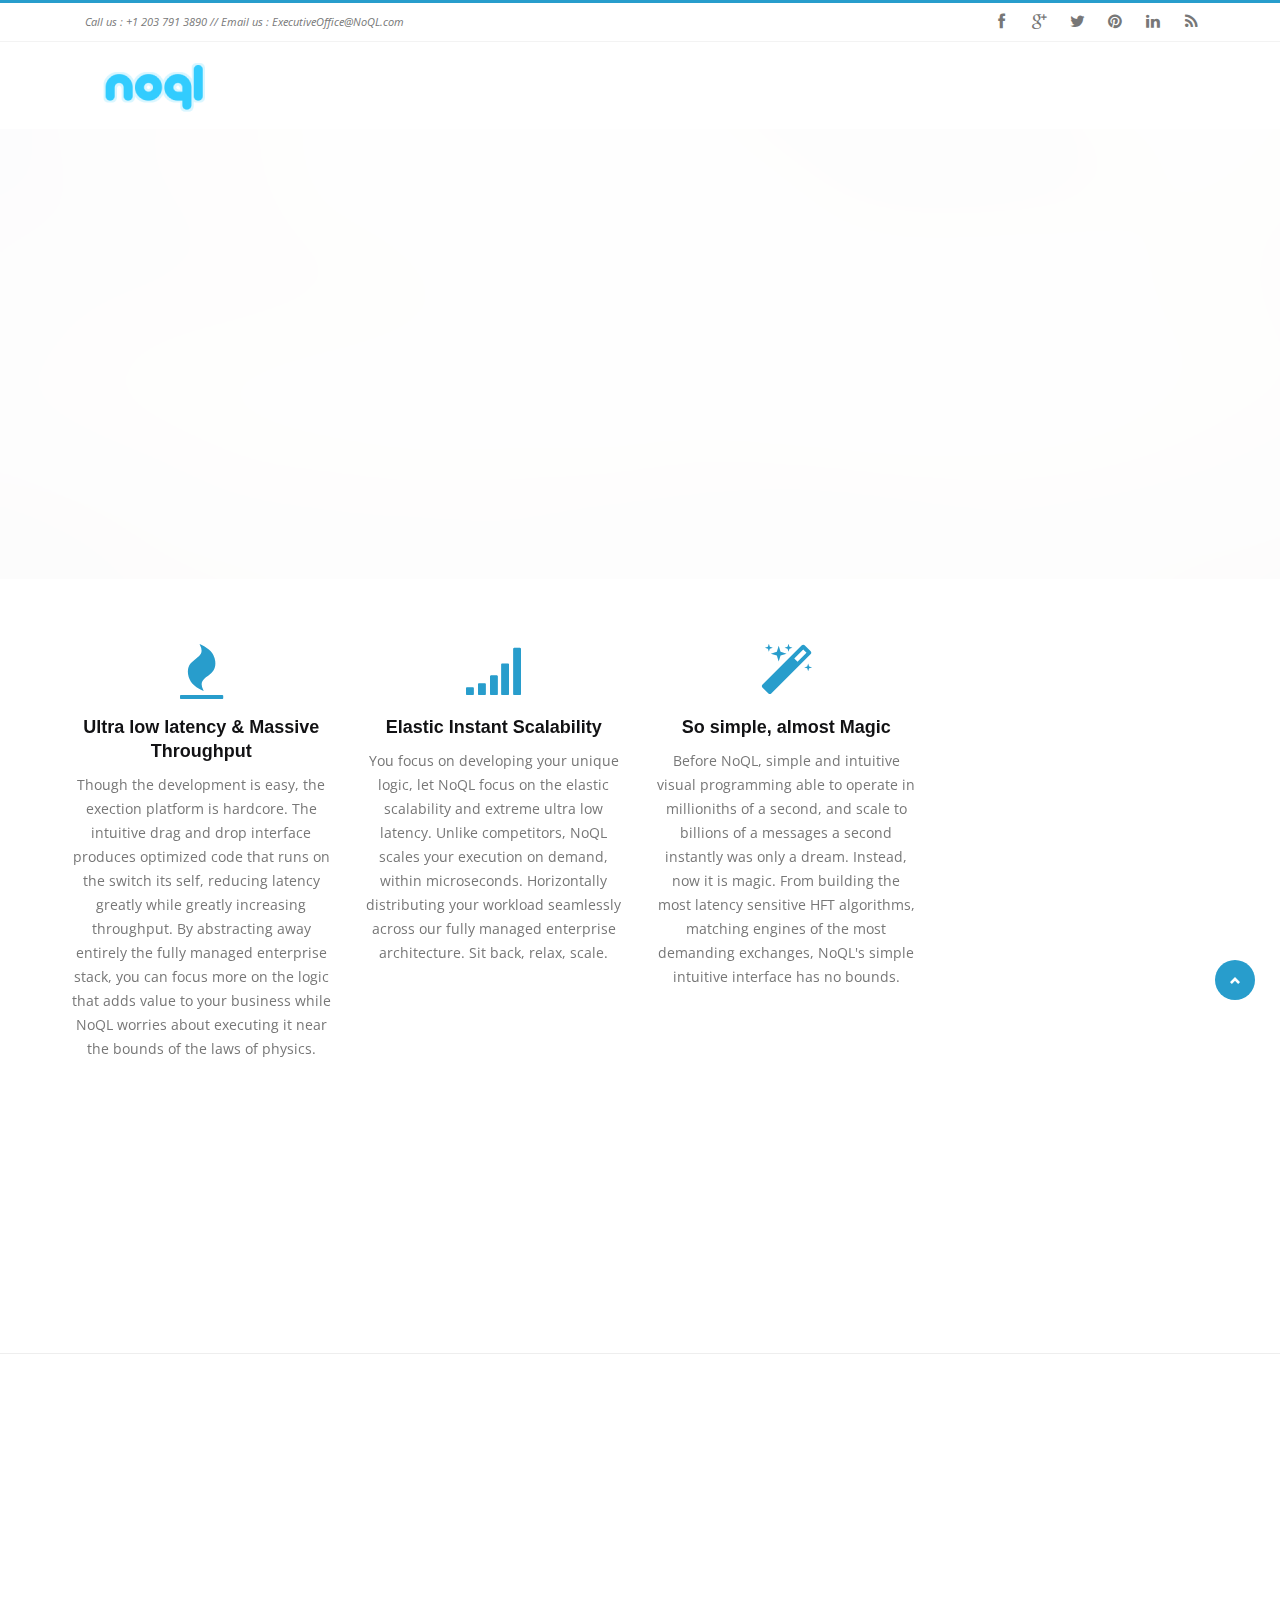
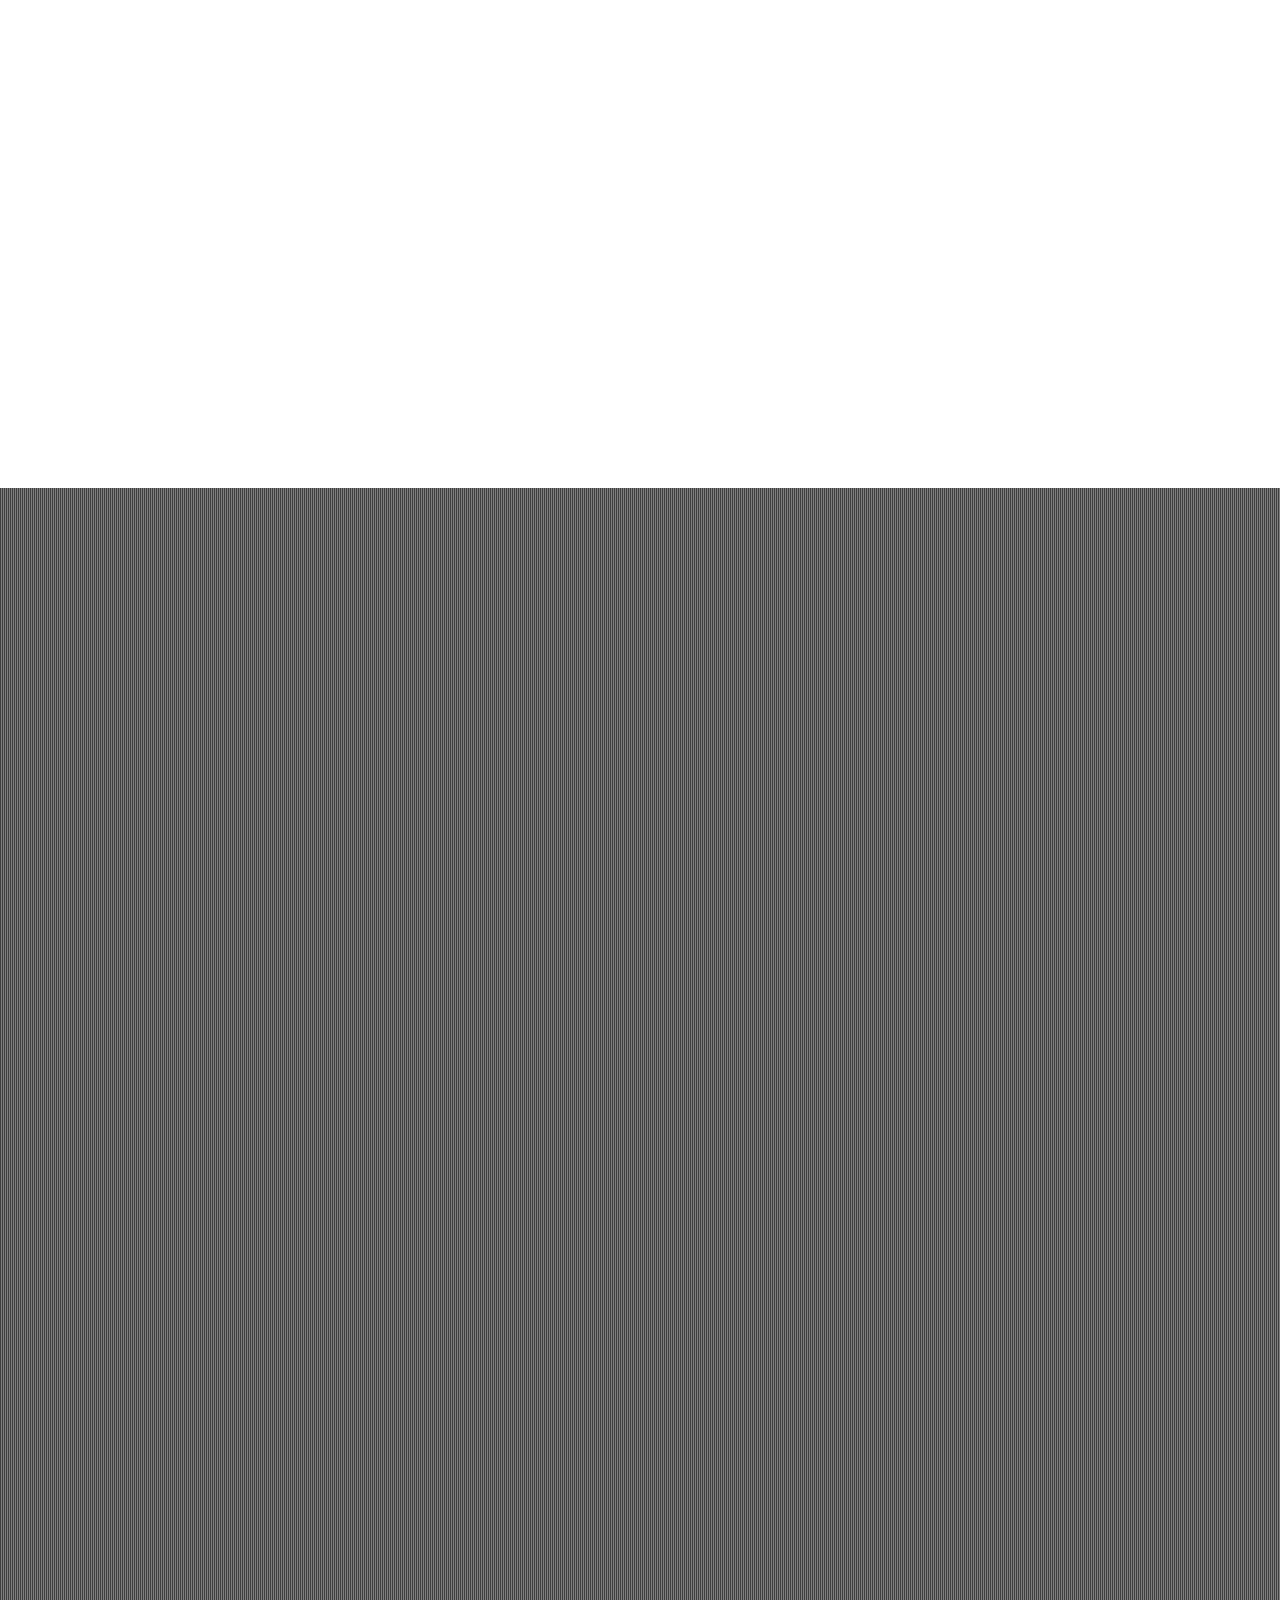
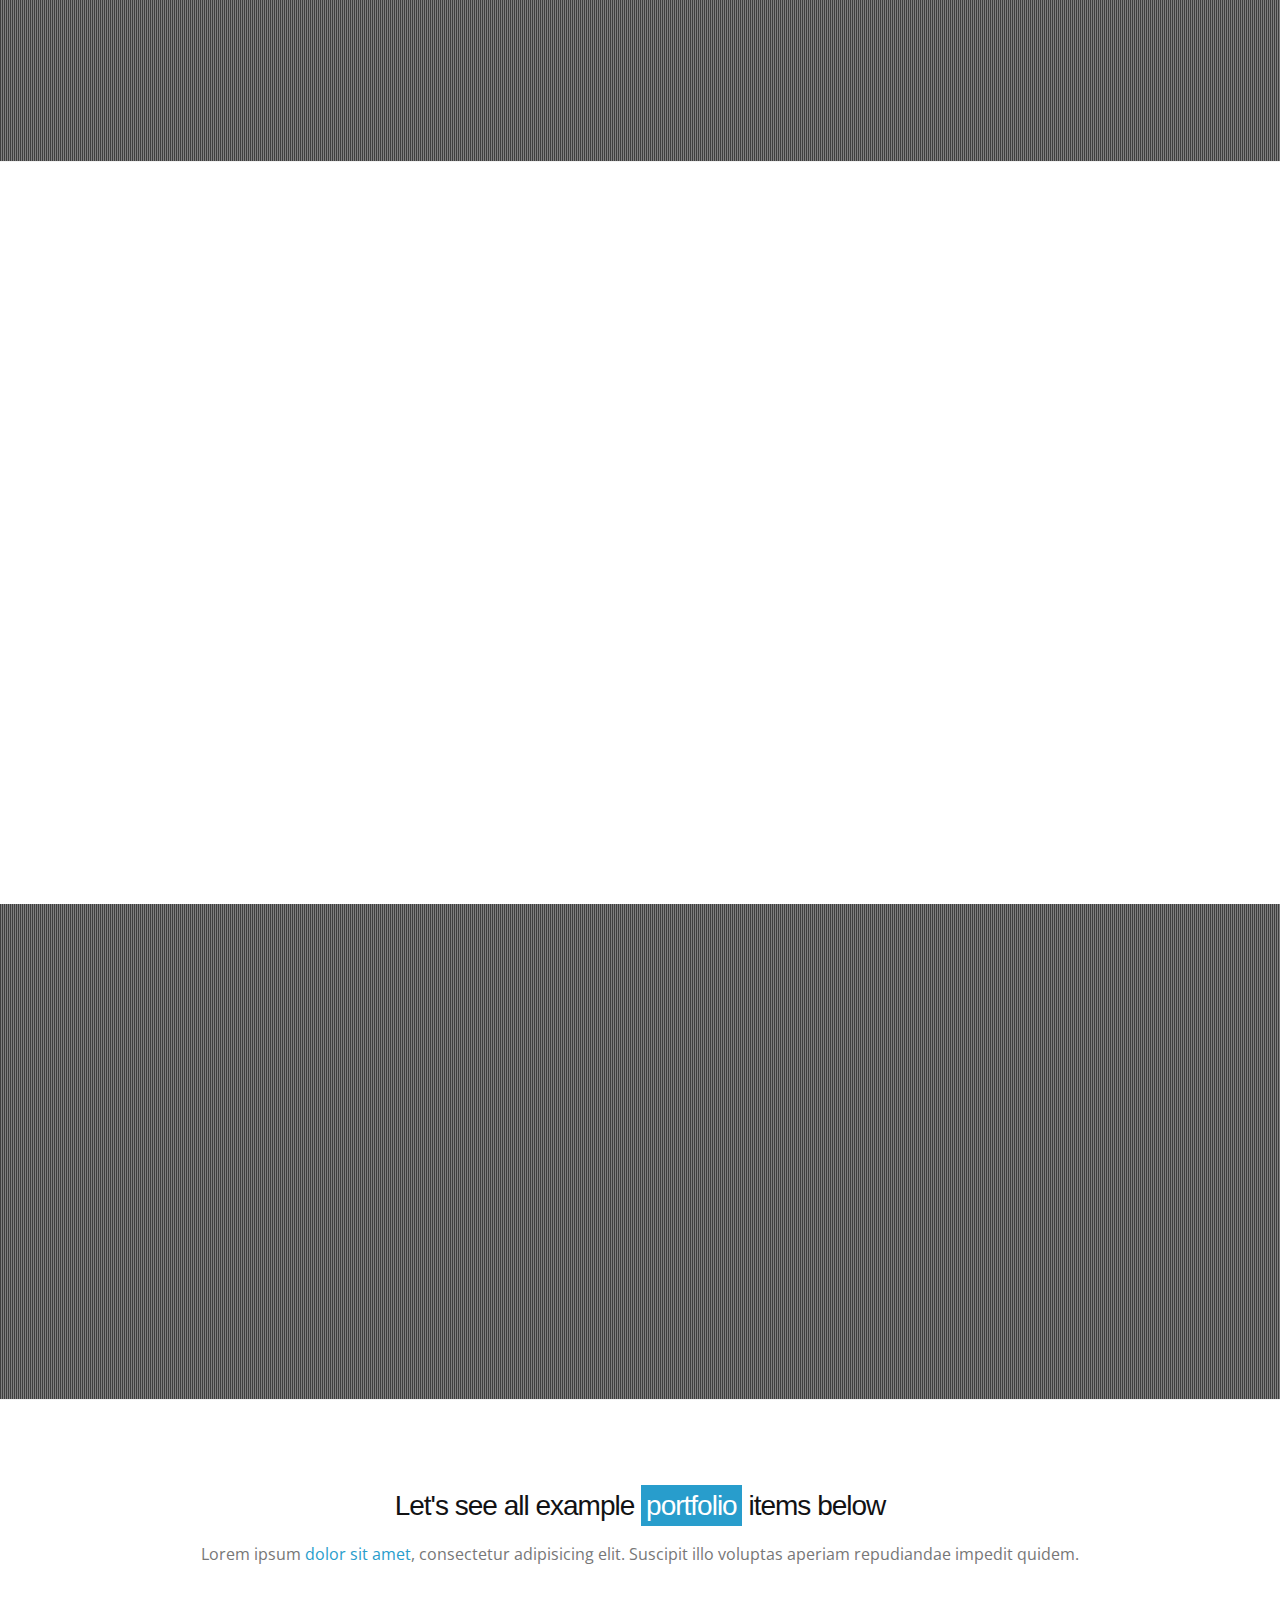
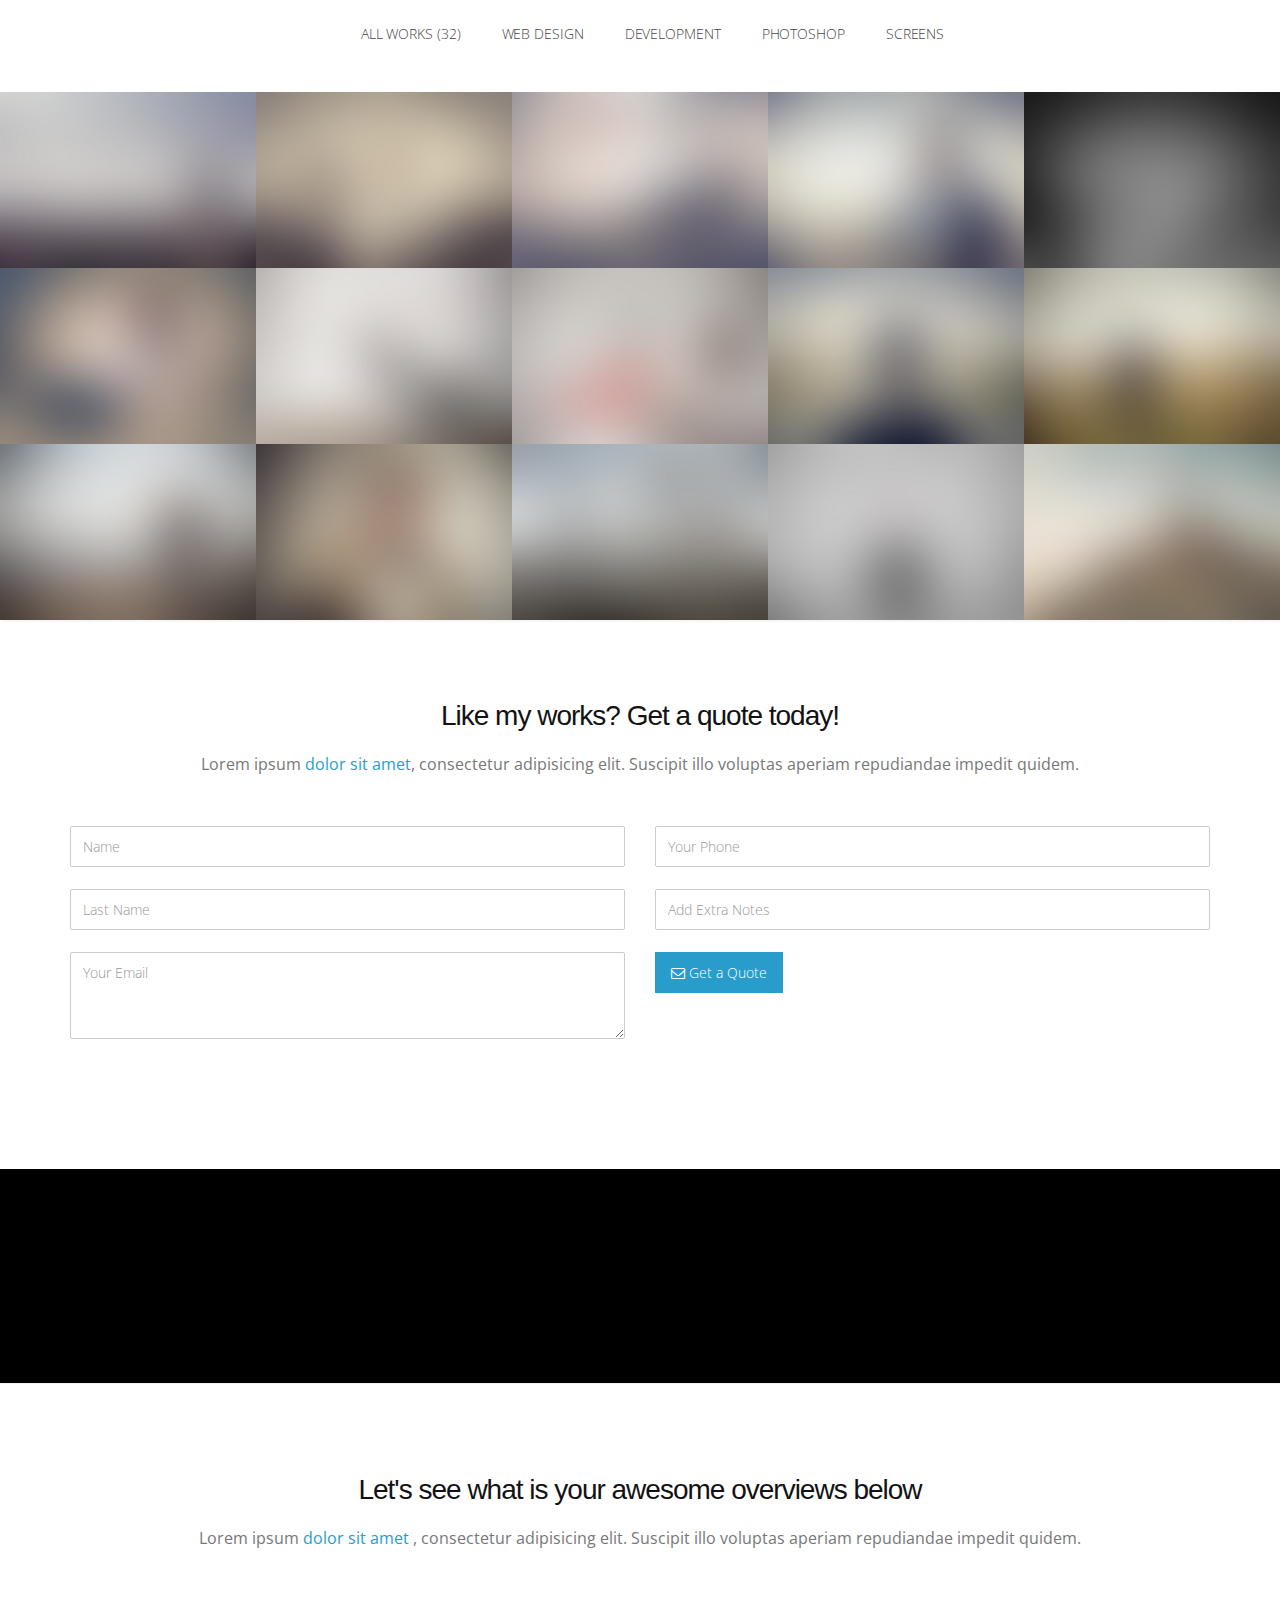
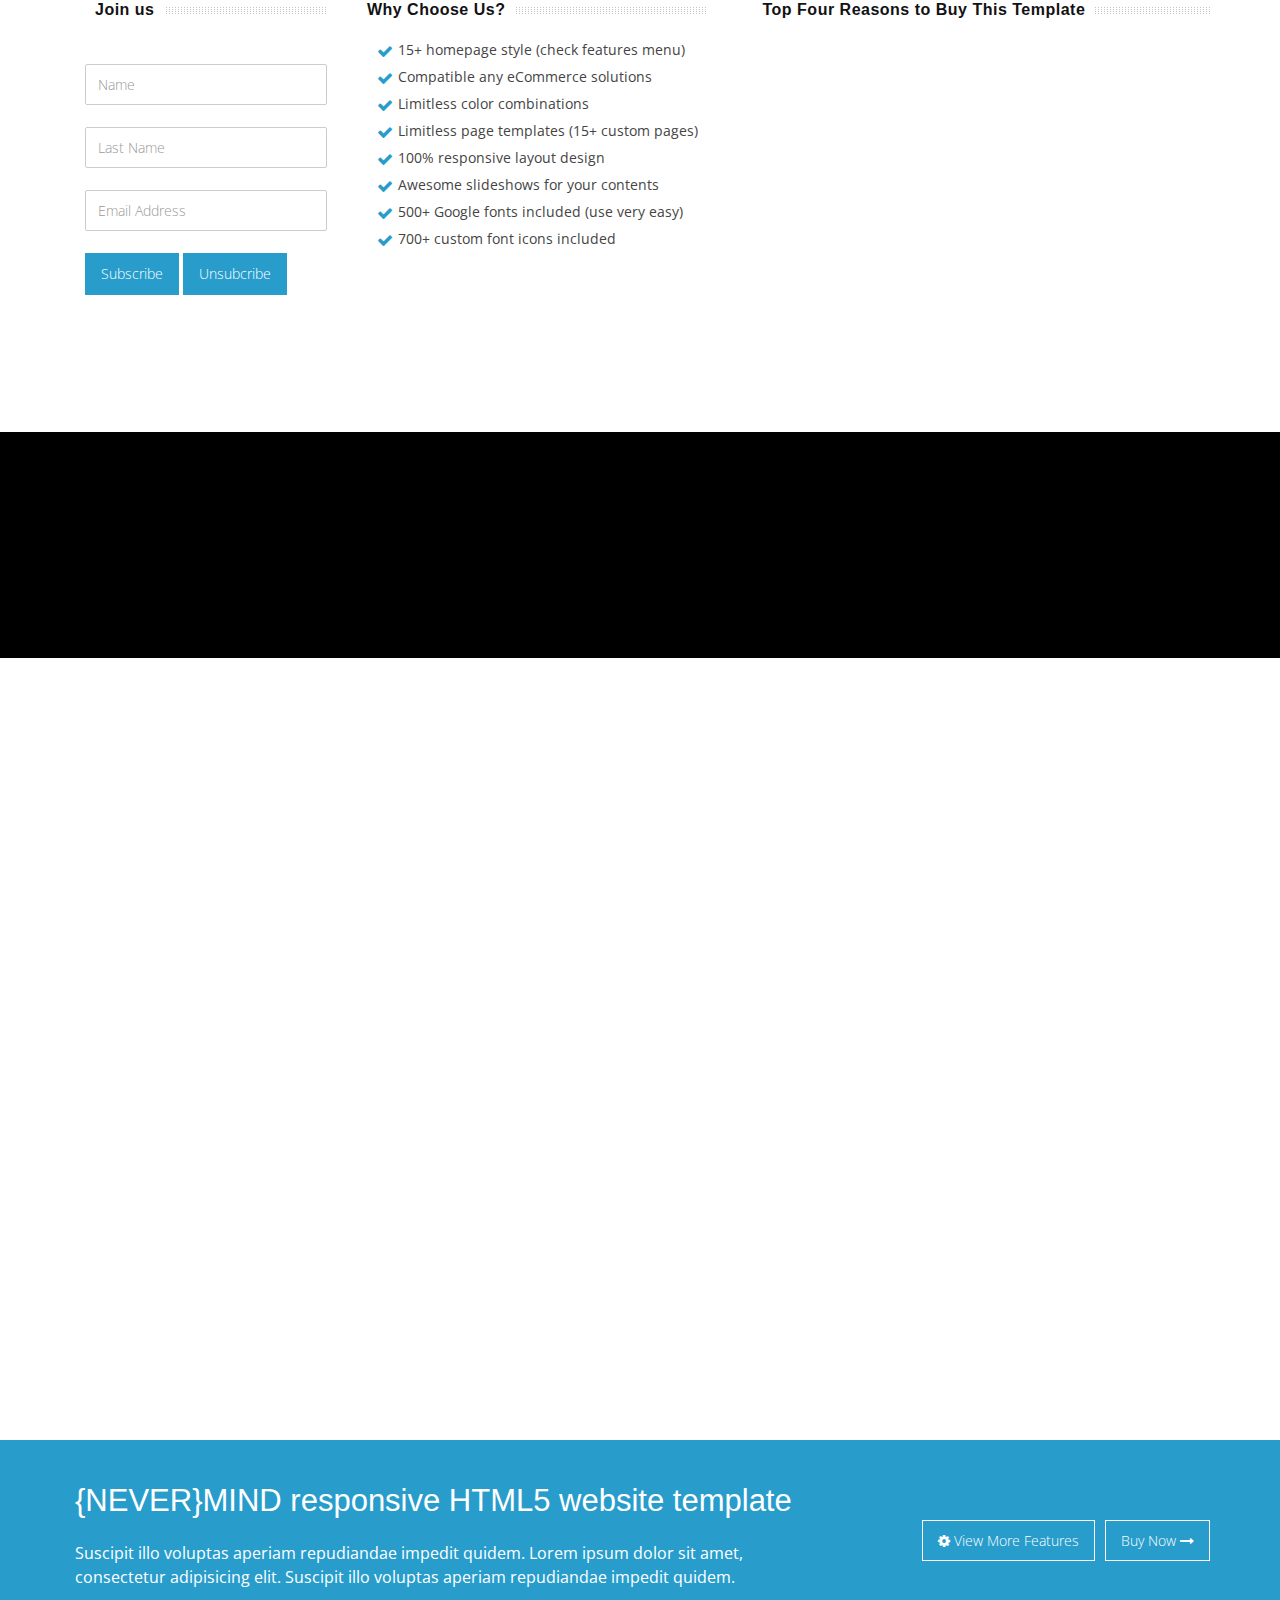
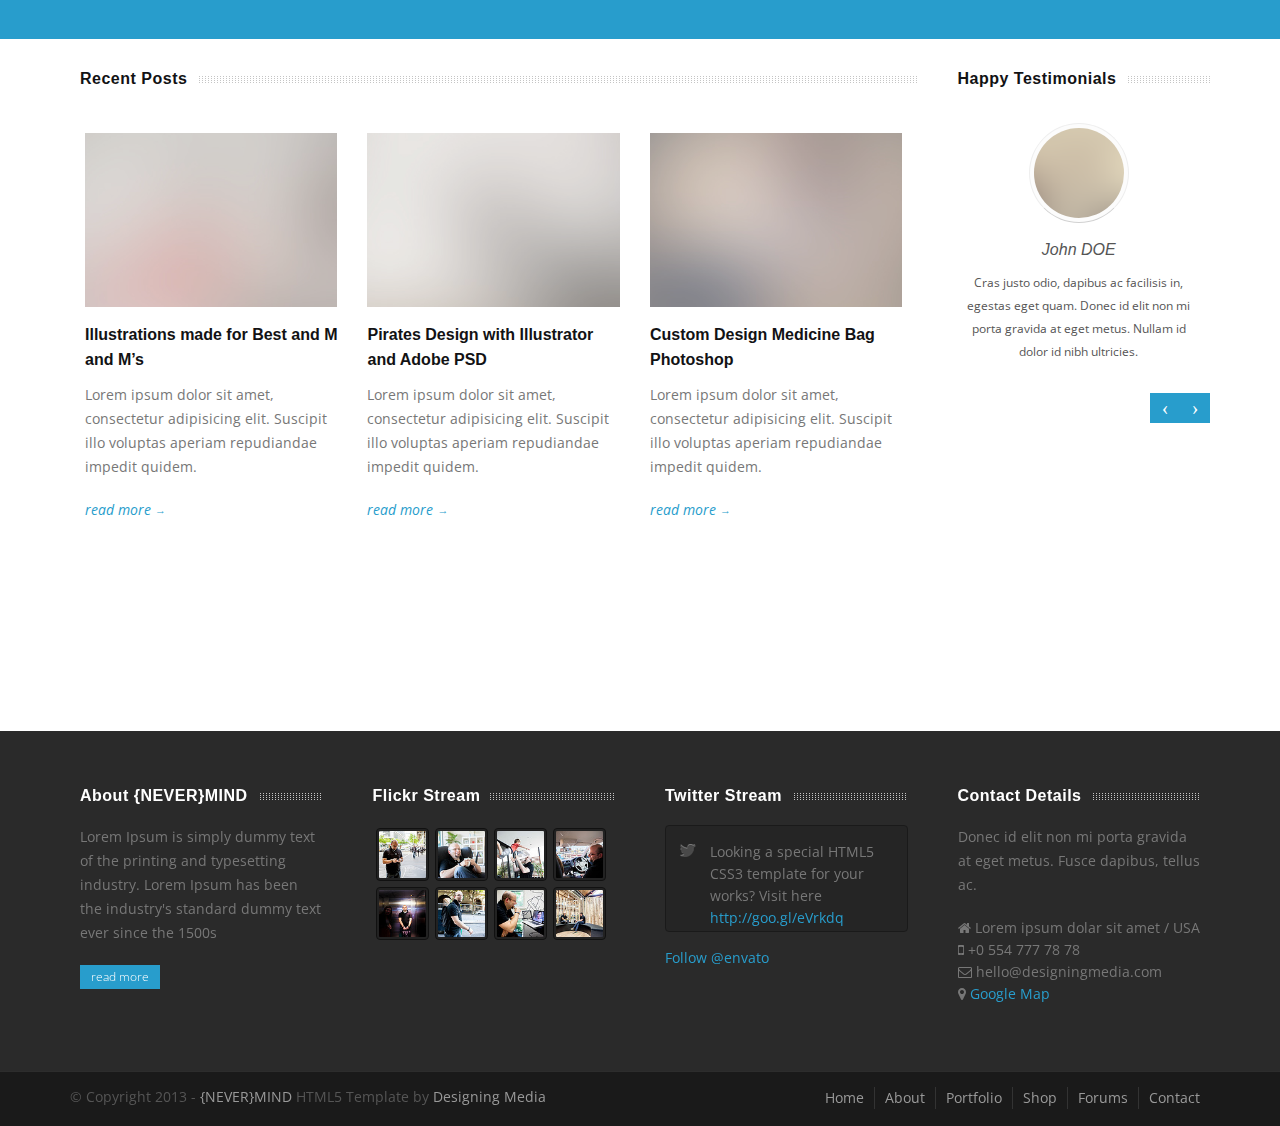
==== commit c946e5c1: "before image changes" ====
--- a/index.html
+++ b/index.html
@@ -602,17 +602,17 @@
                         <h3>So simple, almost Magic</h3>
                     </header>
                     <p>Before NoQL, simple and intuitive visual programming able to operate in millioniths of a second, and scale to billions of a messages a second instantly was only a dream. Instead, now it is magic. From building the most latency sensitive HFT algorithms, matching engines of the most demanding exchanges, NoQL's simple intuitive interface has no bounds.</p>
-                    <a class="readmore" href="#">read more</a>
+                   <!--  <a class="readmore" href="#">read more</a> -->
                 </div>
             </div>
         	<div class="col-lg-3 col-md-3 col-sm-6" data-effect="slide-bottom">
                 <div class="box">
                     <i class="icon-cogs"></i>
                     <header>
-                        <h3>Easy Setup for Beginners</h3>
+                        <h3>Innovate Intuitively without Barriers</h3>
                     </header>
-                    <p>Lorem ipsum dolor sit amet, consectetur adipisicing elit. Suscipit illo voluptas aperiam repudiandae impedit.</p>
-                    <a class="readmore" href="#">read more</a>
+                    <p>NoQL is designed for both dorm room startups to Fortune 500 companies. By leveraging our open source test and development stack, you can now innovate world class solutions, market them through our 3rd party app store, while having them automatically deploy and scale on demand onto our fully managed enterprise grade hardware accelerated server-switches colocated near all major US Exchanges. Removing the barrier of entry for innovation in the Financial Markets through intuitive visual development, and one click fully managed and scalable enterprise grade deployments. No longer do you need millions in startup capital to bring to market the most simple solution</p>
+                   <!--  <a class="readmore" href="#">read more</a> -->
                 </div>
             </div>
 		</div>
@@ -672,29 +672,29 @@
                         <div class="icn-main-container">
                             <p class="center"><span class="icn-container"><i class="icon-key"></i></span></p>
                         </div> 
-                        <h3>Register an Account</h3>
-                        <p>Sorem ipsum dolor sit amet, consectetur adipisicing elit. Suscipit illo voluptas aperiam.</p>
+                        <h3>Extensive Ecosystem of Turnkey Solutions</h3>
+                        <p>Customers can leverage the exclusive innovative products offered in the 3rd party application ecosystem offered by NoQL on a SaaS model, paying for only what they use. The days of years of development, massive up front capital expenditures, and stifled innovation in the Financial Markets is over. If you are a buy side prop shop, sell side broker/dealer, hedge fund, bank, or even an individual investor or trader, NoQL offers ultra low latency colocated, on demand, fully scalable, turnkey solutions for customers to leverage to gain an edge of the competition. NoQL will work with you to either migrate your existing infrastructure, or integrate ours into your current infrastructure. NoQL is a full service provider, from order execution, smart order routing, market data, broker/dealer routing, analytics, connectivity to EMS/OMS systems, along with allowing customers to on demand leverage the innovative and ultra low latency solutions offered in our thriving 3rd party application ecosystem</p>
                         <a class="readmore" href="#">read more</a>
                     </div>
                 </div>
                 <div class="col-lg-3 col-md-3 col-sm-6" data-effect="slide-bottom">
                     <div class="custom-box">
                         <div class="icn-main-container">
-                            <p class="center"><span class="icn-container"><i class="icon-upload"></i></span></p>
+                            <p class="center"><span class="icn-container"><i class="icon-lock"></i></span></p>
                         </div> 
-                        <h3>Upload Your Works</h3>
-                        <p>Sorem ipsum dolor sit amet, consectetur adipisicing elit. Suscipit illo voluptas aperiam.</p>
-                        <a class="readmore" href="#">read more</a>
+                        <h3>Security of your Solution</h3>
+                        <p>Security is automatically placed on both the side of the provider of the solutions and/or components, along with the customers who are using them. Providers are unaware of the identity, nor the use, of their products offered in the 3rd Party App store. The consumers never see anything more than a block on the drag and drop programming GUI with your logo and the associated inputs & outputs. Everything is kept secure to the highest standard within our fully managed full stack infrastructure inside the major financial datacenters. Solution and component providers can have the option to allow developers testing locally before deployment to be able to leverage a compiled and obfuscated version of your "black box". If the provider decides not to, but would like to still offer a demo to those leveraging the open source locally deployed development server, NoQL will offer much discounted limited throughput, secure, managed version of the providers solution in NoQL's datacenter. Therefore, the developer's data flow can still run through and test the providers component, but under the tight security of a NoQL managed deployment</p>
+                       <!--  <a class="readmore" href="#">read more</a> -->
                     </div>
                 </div>
                 <div class="col-lg-3 col-md-3 col-sm-6" data-effect="slide-bottom">
                     <div class="custom-box">
                         <div class="icn-main-container">
-                            <p class="center"><span class="icn-container active"><i class="icon-twitter"></i></span></p>
+                            <p class="center"><span class="icn-container active"><i class="icon-group"></i></span></p>
                         </div> 
-                        <h3>Share with Friends</h3>
-                        <p>Sorem ipsum dolor sit amet, consectetur adipisicing elit. Suscipit illo voluptas aperiam.</p>
-                        <a class="readmore" href="#">read more</a>
+                        <h3>Share Components not only full Solutions</h3>
+                        <p>NoQL's unique technology allows you to not only provide complete solutions, but also to share packaged black box components others can leverage in their drag and drop development process, where you do not have to pay a single penny to the creator. When your application is used by a customer, the revenue is then automatically directed to the owner of the component. Therefore lowering time to market for your application, and the components price is automatically factored into the purchase price the customer pays</p>
+                       <!--  <a class="readmore" href="#">read more</a> -->
                     </div>
                 </div>
                 <div class="col-lg-3 col-md-3 col-sm-6" data-effect="slide-bottom">
@@ -702,9 +702,9 @@
                         <div class="icn-main-container">
                             <p class="center"><span class="icn-container"><i class="icon-dollar"></i></span></p>
                         </div> 
-                        <h3>Make Money</h3>
-                        <p>Sorem ipsum dolor sit amet, consectetur adipisicing elit. Suscipit illo voluptas aperiam.</p>
-                        <a class="readmore" href="#">read more</a>
+                        <h3>Zero Startup Capital Needed</h3>
+                        <p>No longer do you need millions of dollars to innovate and deploy even the most simple solution in the world of ultra low latency solutions for the Financial Markets. By providing an open source test platform, you can develop and test your solution, leverage our 3rd party app store as a channel to monetize it, and pass through billing for the resources used on our fully managed platform. Simply innovate, deploy, profit</p>
+                     <!--    <a class="readmore" href="#">read more</a> -->
                     </div>
                 </div>
             </div>
@@ -736,12 +736,12 @@
                     <p> Why are you telling this to us? How does this have to do to ultra low latency, intuitive, enterprise grade solutions in the Financial Markets? </p>
                     <p><strong>The answer is simple, NoQL delivers TODAY the world's best solutions by having them run on "simulated hardware", and ONE DAY the "hardware being simulated" will be that you are using right now</strong>
                     
-                    <a class="btn btn-primary" href="#">read more</a>
+                    <!-- <a class="btn btn-primary" href="#">read more</a> -->
                 </div>
             </div>
 		</div>
-        <div class="divider"></div>
-        <hr>
+       <!--  <div class="divider"></div> -->
+       <!--  <hr> -->
     	<!-- <div class="container">
         	<div class="divider"></div>
         	<div class="col-lg-4 col-md-4 col-sm-4" data-effect="slide-bottom">
@@ -782,7 +782,7 @@
 				</div>
             </div> -->
             
-        	<div class="col-lg-4 col-md-4 col-sm-4" data-effect="slide-bottom">
+<!--         	<div class="col-lg-4 col-md-4 col-sm-4" data-effect="slide-bottom">
                 <div class="general-widget">
                     <header>
                         <h4>Contact Details</h4>
@@ -797,10 +797,10 @@
 
                         <li><a href="#" data-toggle="tooltip" data-placement="bottom" class="icon-rss" title="Feedburner">RSS</a></li>
                     </ul><!-- End Social --> 
-				</div>
+	<!-- 			</div>
             </div>
 		</div>
-        <div class="divider"></div>
+        <div class="divider"></div>  -->
     </section>
 
     <section class="colon11">
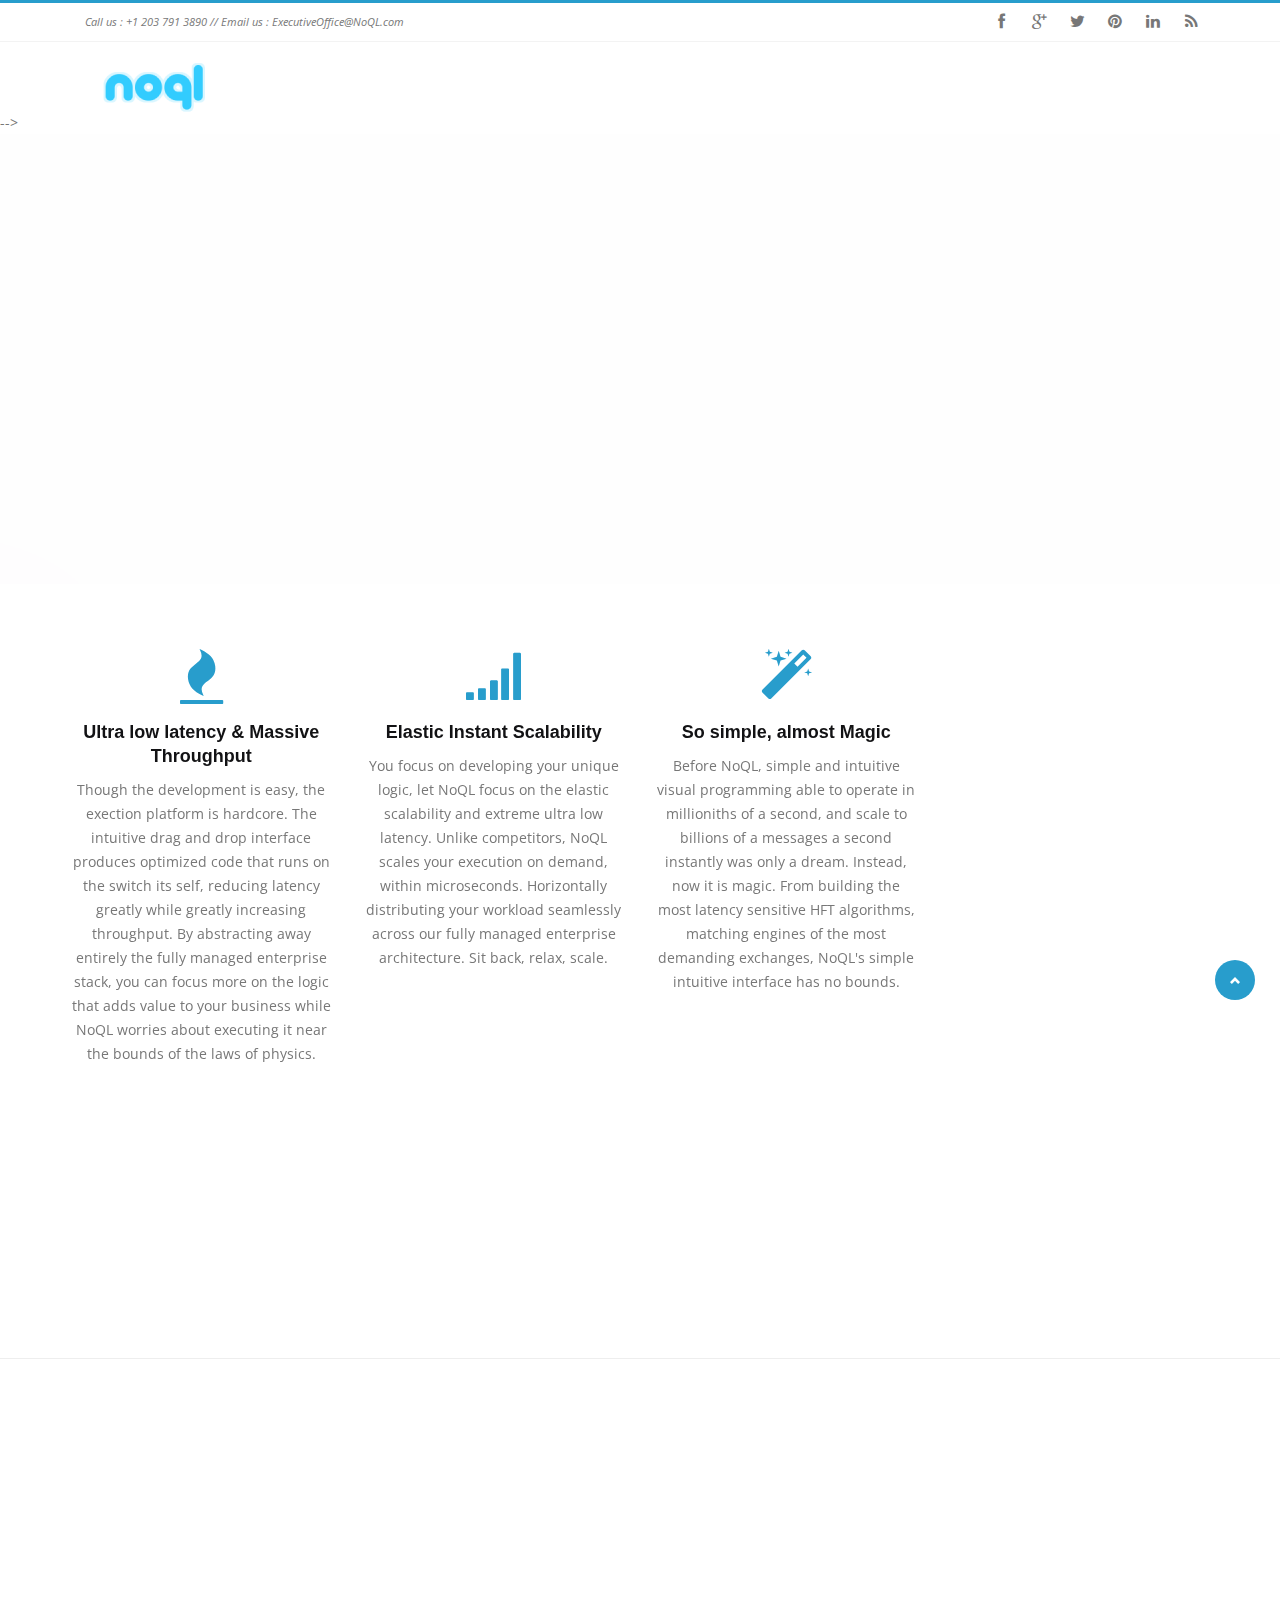
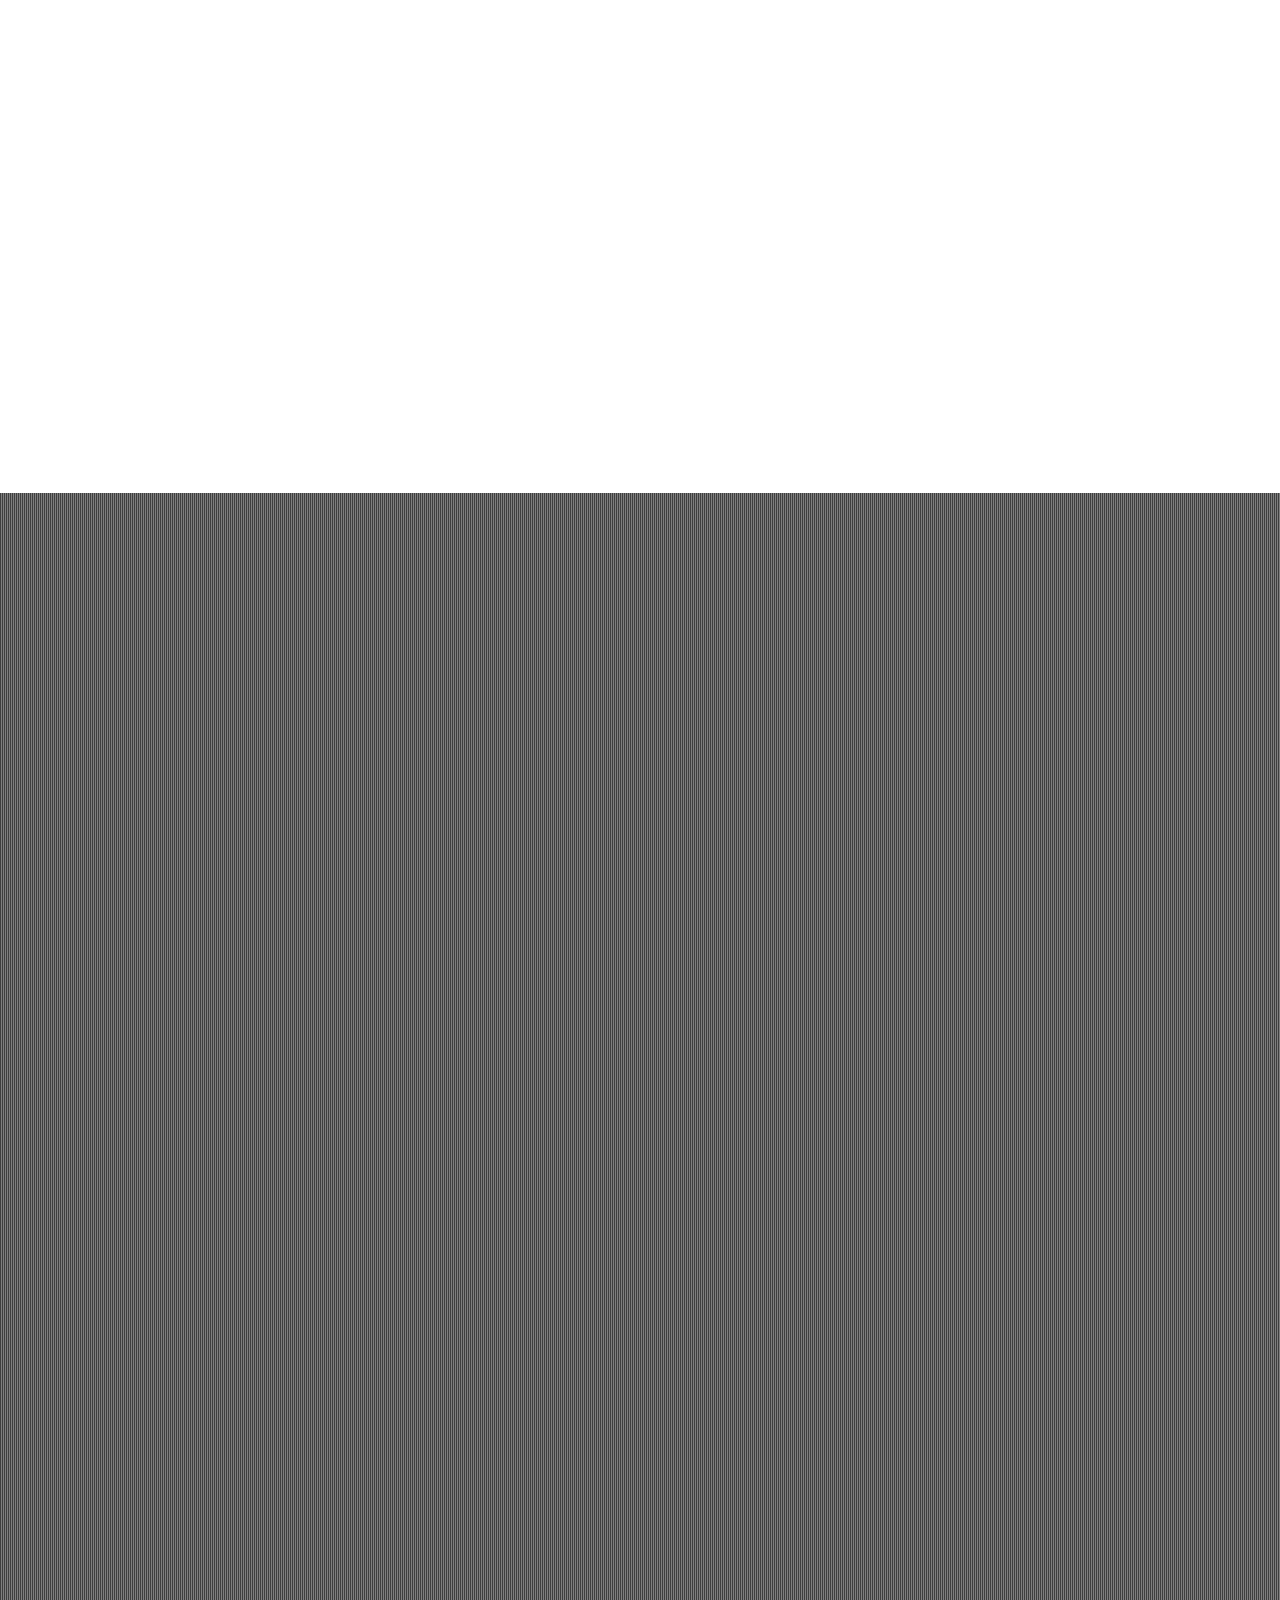
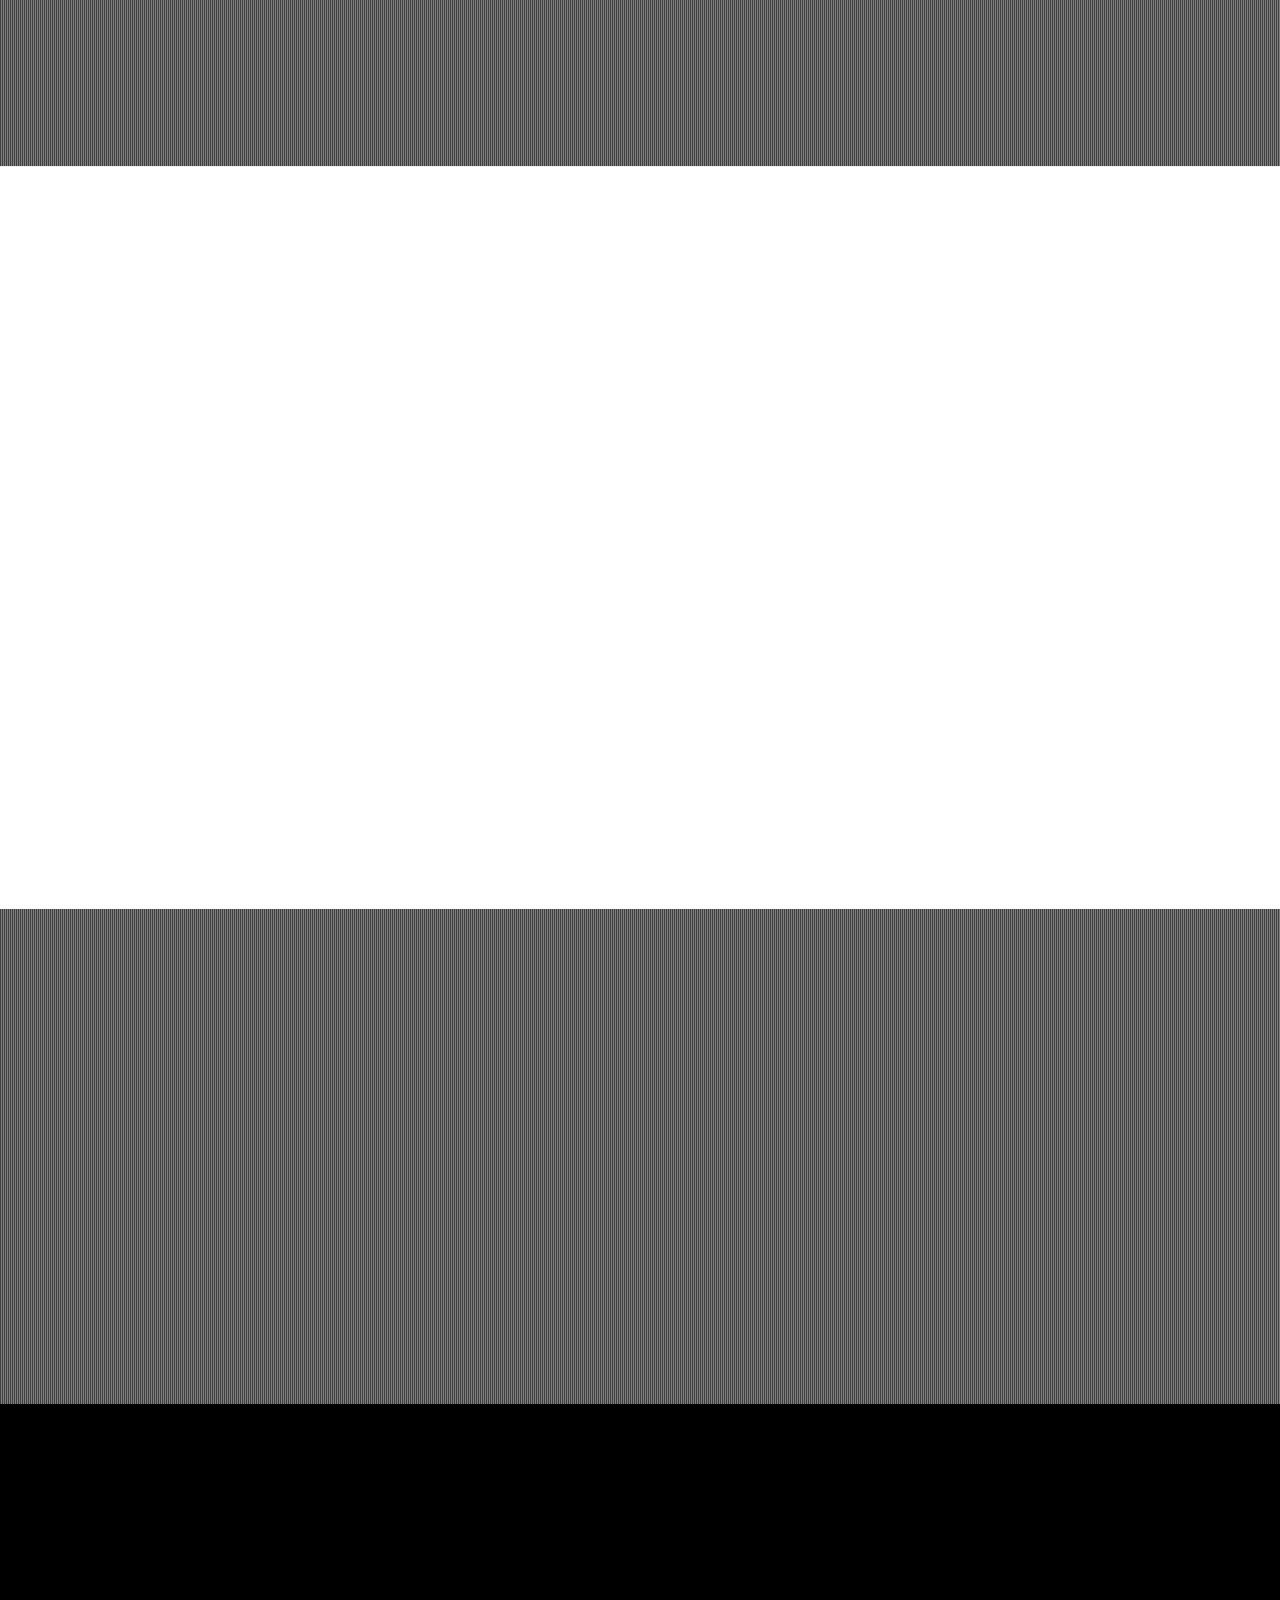
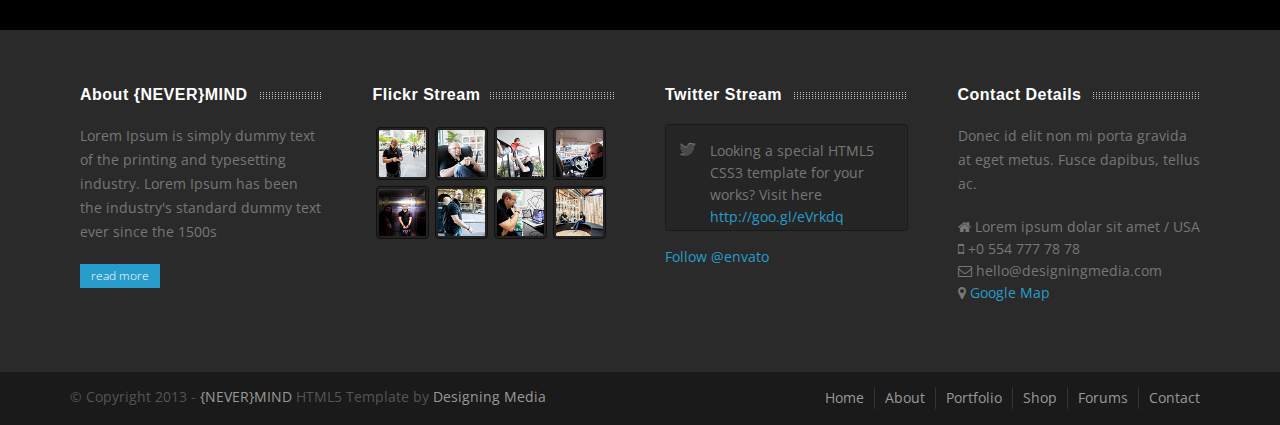
==== commit 736cbfcf: "Changes to images" ====
--- a/index.html
+++ b/index.html
@@ -58,15 +58,15 @@
             	<div class="col-lg-2 col-md-2 col-sm-2">
                     <a class="cssLogo" href="index.html"><img src="images/NoQLLogoBig.gif" alt=""></a>
                 </div>
-            	<div class="col-lg-10 col-md-10 col-sm-12">
+<!--             	<div class="col-lg-10 col-md-10 col-sm-12">
                      <nav class="navbar navbar-default fhmm" role="navigation">
                         <div class="navbar-header">
                             <button type="button" data-toggle="collapse" data-target="#defaultmenu" class="navbar-toggle"><span class="icon-bar"></span><span class="icon-bar"></span><span class="icon-bar"></span></button>
                         </div><!-- end navbar-header -->
                       
-                        </div><!-- end #navbar-collapse-1 -->
-					</nav><!-- end navbar navbar-default fhmm -->
-            	</div><!-- /col10 -->
+                        <!-- </div> --><!-- end #navbar-collapse-1 -->
+					<!-- </nav> --><!-- end navbar navbar-default fhmm -->
+            	</div><!-- /col10 --> -->
 		</div><!-- /container -->
     </header><!-- /header wrapper -->
     
@@ -413,35 +413,35 @@
 						data-easing="Power4.easeOut"
 						data-endspeed="500"
 						data-endeasing="Power4.easeIn"
-						style="z-index: 3"><img src="demos/07_book.png" alt="">
+						style="z-index: 3"><img width="300" src="demos/featured.png" alt="">
 					</div>
                     
 					<!-- LAYER NR. 2 -->
 					<div class="tp-caption customin customout"
 						data-x="left" data-hoffset="205"
 						data-y="bottom" data-voffset="-30"
-						data-customin="x:50;y:150;z:0;rotationX:0;rotationY:0;rotationZ:0;scaleX:0.5;scaleY:0.5;skewX:0;skewY:0;opacity:0;transformPerspective:0;transformOrigin:50% 50%;"
-						data-customout="x:0;y:0;z:0;rotationX:0;rotationY:0;rotationZ:0;scaleX:0.75;scaleY:0.75;skewX:0;skewY:0;opacity:0;transformPerspective:600;transformOrigin:50% 50%;"
+						data-customin="x:50;y:150;z:0;rotationX:0;rotationY:0;rotationZ:0;scaleX:0.10;scaleY:0.10;skewX:0;skewY:0;opacity:0;transformPerspective:0;transformOrigin:50% 50%;"
+						data-customout="x:0;y:0;z:0;rotationX:0;rotationY:0;rotationZ:0;scaleX:0.20;scaleY:0.20;skewX:0;skewY:0;opacity:0;transformPerspective:600;transformOrigin:50% 50%;"
 						data-speed="800"
 						data-start="700"
 						data-easing="Power4.easeOut"
 						data-endspeed="500"
 						data-endeasing="Power4.easeIn"
-						style="z-index: 3"><img src="demos/06_book.png" alt="">
+						style="z-index: 3"><img width="300" src="demos/featured.png" alt="">
 					</div>      
 
 				<!-- LAYER NR. 2 -->
 					<div class="tp-caption customin customout"
 						data-x="left" data-hoffset="355"
 						data-y="bottom" data-voffset="50"
-						data-customin="x:50;y:150;z:0;rotationX:0;rotationY:0;rotationZ:0;scaleX:0.5;scaleY:0.5;skewX:0;skewY:0;opacity:0;transformPerspective:0;transformOrigin:50% 50%;"
-						data-customout="x:0;y:0;z:0;rotationX:0;rotationY:0;rotationZ:0;scaleX:0.75;scaleY:0.75;skewX:0;skewY:0;opacity:0;transformPerspective:600;transformOrigin:50% 50%;"
+						data-customin="x:50;y:150;z:0;rotationX:0;rotationY:0;rotationZ:0;scaleX:0.10;scaleY:0.10;skewX:0;skewY:0;opacity:0;transformPerspective:0;transformOrigin:50% 50%;"
+						data-customout="x:0;y:0;z:0;rotationX:0;rotationY:0;rotationZ:0;scaleX:0.20;scaleY:0.20;skewX:0;skewY:0;opacity:0;transformPerspective:600;transformOrigin:50% 50%;"
 						data-speed="800"
 						data-start="900"
 						data-easing="Power4.easeOut"
 						data-endspeed="500"
 						data-endeasing="Power4.easeIn"
-						style="z-index: 3"><img src="demos/05_book.png" alt="">
+						style="z-index: 3"><img width="300" src="demos/featured.png" alt="">
 					</div>  
 				</li>	
 			<!-- SLIDE  -->
@@ -535,7 +535,7 @@
 						data-endeasing="Power4.easeIn"
 						data-captionhidden="on"
 						style="z-index: 9"><img src="demos/02_book.png" alt=""> -->
-					</div>
+				<!-- 	</div> -->
 
 				<!-- LAYER NR. 8 -->
 <!-- 					<div class="tp-caption skewfromrightshort customout"
@@ -717,7 +717,7 @@
         	<div class="divider"></div>
         	<div class="col-lg-6 col-md-6 col-sm-6" data-effect="slide-bottom">
 				<a href="#">
-					<img width="600" src="demos/10_book.png" alt="">
+					<img width="600" src="demos/featured.png" alt="">
 				</a>
             </div>
 
@@ -824,7 +824,7 @@
                         </div> 
                         <h3>Tad Haley</h3>
                         <span>CEO & Co-Founder</span>
-                        <p>Hailing from Wharton School with an MBA in Finance, Tad brings to the table experience in the Debt Capital Markets Group at UBS, and most recently has served as Head Trader and Managing Partner of AMR Capital since 2001. This is where Tad & Will first met, when Will was 19 working as a trader for AMR Capital</p>
+                        <p>Hailing from Wharton School with an MBA in Finance, Tad brings to the table experience in the Debt Capital Markets Group at UBS, and most recently has served as Head Trader and Managing Partner of AMR Capital since 2001, where Tad & Will first met. Often found working in the office, or working on the train, or working at home. No one has yet to confirm he actually sleeps.  </p>
                     </div>
                 </div>
                 <div class="col-lg-4 col-md-4 col-sm-6" data-effect="slide-bottom">
@@ -834,7 +834,7 @@
                         </div> 
                         <h3>Griffin "Spaz" Lunn</h3>
                         <span>Co-Founder</span>
-                        <p>Spaz, as he likes to be called, hails all the way from NASA's Kenedy Space Center, where he is a leading scientist in turning urine into drinking water in zero gravity, turning beer into urine, along with multiple patents including the most famous "Method and Apparatous for creating Inverse Polarity on the Chick Magnet" </p>
+                        <p>Spaz, as he likes to be called, hails all the way from NASA's Kenedy Space Center, where he is a leading scientist in turning urine into drinking water in zero gravity, turning beer into urine, along with multiple patents including the most famous "Method and Apparatous for creating Inverse Polarity on the Chick Magnet". He is also heading up research of application of NoQL into other industries such as computational biology. </p>
                     </div>
                 </div>
 <!--                 <div class="col-lg-3 col-md-3 col-sm-6" data-effect="slide-bottom">
@@ -852,350 +852,7 @@
         </div><!-- overlay -->
     </section>
 
-    <section class="colon10">
-            <div class="message text-center">
-            	<h2>Let's see all example <span>portfolio</span> items below</h2>
-            	<p> Lorem ipsum <a href="#">dolor sit amet</a>, consectetur adipisicing elit. Suscipit illo voluptas aperiam repudiandae impedit quidem.</p>
-            </div>
-            
-		<article id="portfolio">
-			<div class="dm-portfolio">
-				<div class="container">
-					<nav class="portfolio-filter">
-						<ul>
-							<li><a href="#" class="btn btn-general" data-filter="*">All Works (32)</a></li>
-							<li><a href="#" class="btn btn-general" data-filter=".web-design">Web Design</a></li>
-							<li><a href="#" class="btn btn-general" data-filter=".development">Development</a></li>
-							<li><a href="#" class="btn btn-general" data-filter=".photoshop">Photoshop</a></li>
-							<li><a href="#" class="btn btn-general" data-filter=".video">Screens</a></li>
-						</ul>
-					</nav>
-				</div> <!--/container -->
-			</div> <!--/dm portfolio -->
-     
-			<div class="portfolio-container text-center">
-				<div class="portfolio">
-                    
-                        <div class="portfolio-item web-design development">
-                            <a href="single-portfolio-1.html">
-                                <img src="demos/01_demo.jpg" alt="">
-                                <div>
-                                <h5>Smart phones hanging</h5>
-                                <p><i class="icon-folder-open-alt"></i> Illustrator</p>
-                                </div>
-                            </a>
-                        </div>
-                        
-                            <div class="portfolio-item photoshop">
-                                <a href="single-portfolio-1.html">
-                                    <img src="demos/02_demo.jpg" alt="">
-                                <div>
-                                <h5>Working With Mobile Smart Phone</h5>
-                                <p><i class="icon-folder-open-alt"></i> Web Design</p>
-                                </div>
-                                </a>
-                            </div>
-                        
-                            <div class="portfolio-item development video">
-                                <a href="single-portfolio-1.html">
-                                    <img src="demos/03_demo.jpg" alt="">
-                                <div>
-                                <h5>Businessman at the workplace</h5>
-                                <p><i class="icon-folder-open-alt"></i> Web Development</p>
-                                </div>  
-                                </a>
-                            </div>
-                        
-                            <div class="portfolio-item web-design">
-                                <a href="single-portfolio-1.html">
-                                    <img src="demos/04_demo.jpg" alt="">
-                                <div>
-                                <h5>Business man working in an office</h5>
-                                <p><i class="icon-folder-open-alt"></i> Graphic Design</p>
-                                </div>
-                                </a>
-                            </div>
-    
-                            <div class="portfolio-item video">
-                                <a href="single-portfolio-1.html">
-                                    <img src="demos/05_demo.jpg" alt="">
-                                <div>
-                                <h5>Businessman working with documents</h5>
-                                <p><i class="icon-folder-open-alt"></i> Icons</p>
-                                </div>
-                                </a>
-                            </div>
-                        
-                            <div class="portfolio-item video photoshop">
-                                <a href="single-portfolio-1.html">
-                                    <img src="demos/06_demo.jpg" alt="">
-                                <div>
-                                <h5>Businessman writing empty diagram</h5>
-                                <p><i class="icon-folder-open-alt"></i> Videos</p>
-                                </div>
-                                </a>
-                            </div>
-                        
-                            <div class="portfolio-item web-design">
-                                <a href="single-portfolio-1.html">
-                                    <img src="demos/07_demo.jpg" alt="">
-                                <div>
-                                <h5>Futuristic Communication Concept</h5>
-                                <p><i class="icon-folder-open-alt"></i> Screens</p>
-                                </div>
-                                </a>
-                            </div>
-                        
-                            <div class="portfolio-item development">
-                                <a href="single-portfolio-1.html">
-                                    <img src="demos/08_demo.jpg" alt="">
-                                <div>
-                                <h5>Businesswoman pressing tech type</h5>
-                                <p><i class="icon-folder-open-alt"></i> Photoshop</p>
-                                </div>
-                                </a>
-                            </div>
-                        
-                            <div class="portfolio-item web-design video">
-                                <a href="single-portfolio-1.html">
-                                    <img src="demos/09_demo.jpg" alt="">
-                                <div>
-                                <h5>Planning a now home</h5>
-                                <p><i class="icon-folder-open-alt"></i> Illustrator</p>
-                                </div>
-                                </a>
-                            </div>
-                        
-                            <div class="portfolio-item photoshop">
-                                <a href="single-portfolio-1.html">
-                                    <img src="demos/10_demo.jpg" alt="">
-                                <div>
-                                <h5>Businessman Touching Digital Tablet</h5>
-                                <p><i class="icon-folder-open-alt"></i> Web Design</p>
-                                </div>
-                                </a>
-                            </div>
-                        
-                            <div class="portfolio-item web-design video">
-                                <a href="single-portfolio-1.html">
-                                    <img src="demos/11_demo.jpg" alt="">
-                                <div>
-                                <h5>Way to success concept</h5>
-                                <p><i class="icon-folder-open-alt"></i> Icons</p>
-                                </div>
-                                </a>
-                            </div>
-                        
-                            <div class="portfolio-item photoshop">
-                                <a href="single-portfolio-1.html">
-                                    <img src="demos/12_demo.jpg" alt="">
-                                <div>
-                                <h5>Standard Portfolio Item</h5>
-                                <p><i class="icon-folder-open-alt"></i> Web Development</p>
-                                </div>
-                                </a>
-                            </div>
-                            
-                            <div class="portfolio-item photoshop">
-                                <a href="single-portfolio-1.html">
-                                    <img src="demos/13_demo.jpg" alt="">
-                                <div>
-                                <h5>Another Portfolio Item</h5>
-                                <p><i class="icon-folder-open-alt"></i> App Development</p>
-                                </div>
-                                </a>
-                            </div>
-
-                            <div class="portfolio-item photoshop">
-                                <a href="single-portfolio-1.html">
-                                    <img src="demos/14_demo.jpg" alt="">
-                                <div>
-                                <h5>Custom Portfolio Slider Item</h5>
-                                <p><i class="icon-folder-open-alt"></i> Web Icons</p>
-                                </div>
-                                </a>
-                            </div>
-
-                            <div class="portfolio-item photoshop">
-                                <a href="single-portfolio-1.html">
-                                    <img src="demos/15_demo.jpg" alt="">
-                                <div>
-                                <h5>5 Different Portfolio Styles</h5>
-                                <p><i class="icon-folder-open-alt"></i> Web</p>
-                                </div>
-                                </a>
-                            </div>
-                            
-                        </div> <!-- End Portfolio -->
-                        
-				</div> <!-- End Portfolio Container -->
-			</article> <!-- End Portfolio Section -->
-            
-            <div class="divider"></div>
-            
-            <div class="message text-center">
-            	<h2>Like my works? Get a quote today!</h2>
-            	<p> Lorem ipsum <a href="#">dolor sit amet</a>, consectetur adipisicing elit. Suscipit illo voluptas aperiam repudiandae impedit quidem.</p>
-            </div>
-            
-            <div class="container">
-                    <form id="#" action="#">
-                    	<div class="col-sm-6 col-lg-6 col-md-6">
-                        <input type="text" class="form-control" placeholder="Name">
-                        <br>
-                        <input type="text" class="form-control" placeholder="Last Name">
-                        <br>
-						<textarea class="form-control" placeholder="Your Email" rows="3"></textarea>
-                        </div>
-                        
-                    	<div class="col-sm-6 col-lg-6 col-md-6">
-                        
-                        <input type="text" class="form-control" placeholder="Your Phone">
-                        <br>
-                        <input type="text" class="form-control" placeholder="Add Extra Notes">
-                        <br>
-						<button class="btn btn-primary"><i class="icon-envelope-alt"></i> Get a Quote</button>
-                        </div>
-                    </form>
-            </div>
-            
-        <div class="divider"></div>
-        <div class="divider"></div>
-    	</section>
-
-    <section class="colon5">
-    	<div class="container">
-			<div class="col-lg-3 col-md-3 col-sm-6" data-effect="slide-bottom">
-            	<div class="stat">
-                    <span class="stat-count">325</span>
-                    <p class="stat-detail">Ordered Coffe's</p>
-                </div>
-            </div>
-			<div class="col-lg-3 col-md-3 col-sm-6" data-effect="slide-bottom">
-            	<div class="stat">
-                    <span class="stat-count">652</span>
-                    <p class="stat-detail">Happy Customers</p>
-                </div>
-            </div>
-			<div class="col-lg-3 col-md-3 col-sm-6" data-effect="slide-bottom">
-            	<div class="stat">
-                    <span class="stat-count">245</span>
-                    <p class="stat-detail">Completed Projetcs</p>
-                </div>
-            </div>
-			<div class="col-lg-3 col-md-3 col-sm-6" data-effect="slide-bottom">
-            	<div class="stat">
-                    <span class="stat-count">425</span>
-                    <p class="stat-detail">Questions Answered</p>
-                </div>
-            </div>
-        </div>
-    </section>
-
-    <section class="colon10">
-		<div class="container">
-            <div class="message text-center">
-            <h2>Let's see what is your awesome overviews below</h2>
-            <p>
-            Lorem ipsum
-            <a href="#">dolor sit amet</a>
-            , consectetur adipisicing elit. Suscipit illo voluptas aperiam repudiandae impedit quidem.
-            </p>
-            </div>
-       		<div class="col-lg-7 col-md-7 col-sm-12">
-            <div class="clearfix"></div>
-            	<div class="col-lg-5 col-md-5 col-sm-5">
-            	<h2 class="general-title">
-					<span>Join us</span>
-				</h2>
-                   <form action="#" id="subscribe">
-                        <input type="text" class="form-control" placeholder="Name">
-                        <br>
-                        <input type="text" class="form-control" placeholder="Last Name">
-                        <br>
-                        <input type="text" class="form-control" placeholder="Email Address">
-                        <br>
-                        <a class="btn btn-primary">Subscribe</a> <a class="btn btn-primary">Unsubcribe</a>
-                    </form>
-                </div>
-
-            	<div class="col-lg-7 col-md-7 col-sm-7">
-            	<h2 class="general-title">
-					<span>Why Choose Us?</span>
-				</h2>
-					<ul class="check">
-						<li><a href="#">15+ homepage style (check features menu)</a></li>
-						<li><a href="#">Compatible any eCommerce solutions</a></li>
-						<li><a href="#">Limitless color combinations</a></li>
-						<li><a href="#">Limitless page templates (15+ custom pages)</a></li>
-						<li><a href="#">100% responsive layout design</a></li>
-						<li><a href="#">Awesome slideshows for your contents</a></li>
-						<li><a href="#">500+ Google fonts included (use very easy)</a></li>
-						<li><a href="#">700+ custom font icons included</a></li>
-					</ul>
-                </div>
-                 
-        	</div>
-            
-       		<div class="col-lg-5 col-md-5 col-sm-12">
-            <div class="clearfix"></div>
-            	<h2 class="general-title">
-					<span>Top Four Reasons to Buy This Template</span>
-				</h2>
-                <div class="accordion" id="accordion2">
-                  <div class="accordion-group" data-effect="slide-bottom">
-                    <div class="accordion-heading">
-                      <a class="accordion-toggle" data-toggle="collapse" data-parent="#accordion2" href="#collapseOne">
-                        <em class="icon-minus icon-fixed-width"></em>100% Responsive Layout Design
-                      </a>
-                    </div>
-                    <div id="collapseOne" class="accordion-body collapse in">
-                      <div class="accordion-inner">
-                      	<p>Anim pariatur cliche reprehenderit, enim eiusmod high life accusamus terry richardson ad squid. 3 wolf moon officia aute, non cupidatat skateboard dolor brunch.</p>
-                      </div>
-                    </div>
-                  </div>
-                  <div class="accordion-group" data-effect="slide-bottom">
-                    <div class="accordion-heading">
-                      <a class="accordion-toggle" data-toggle="collapse" data-parent="#accordion2" href="#collapseTwo">
-                        <em class="icon-plus icon-fixed-width"></em>100+ Valid HTML5 Templates
-                      </a>
-                    </div>
-                    <div id="collapseTwo" class="accordion-body collapse">
-                      <div class="accordion-inner">
-                      	<p>Anim pariatur cliche reprehenderit, enim eiusmod high life accusamus terry richardson ad squid. 3 wolf moon officia aute...</p>
-                      </div>
-                    </div>
-                  </div>
-                  <div class="accordion-group" data-effect="slide-bottom">
-                    <div class="accordion-heading">
-                      <a class="accordion-toggle" data-toggle="collapse" data-parent="#accordion2" href="#collapseThree">
-                        <em class="icon-plus icon-fixed-width"></em>One Template Million Skins
-                      </a>
-                    </div>
-                    <div id="collapseThree" class="accordion-body collapse">
-                      <div class="accordion-inner">
-                      	<p>Anim pariatur cliche reprehenderit, enim eiusmod high life accusamus terry richardson ad squid. 3 wolf moon officia aute, non cupidatat skateboard dolor brunch.</p>
-                      </div>
-                    </div>
-                  </div>
-                  <div class="accordion-group" data-effect="slide-bottom">
-                    <div class="accordion-heading">
-                      <a class="accordion-toggle" data-toggle="collapse" data-parent="#accordion2" href="#collapseFour">
-                        <em class="icon-plus icon-fixed-width"></em>Unlimited Color Combinations
-                      </a>
-                    </div>
-                    <div id="collapseFour" class="accordion-body collapse">
-                      <div class="accordion-inner">
-                      	<p>Anim pariatur cliche reprehenderit, enim eiusmod high life accusamus terry richardson ad squid. 3 wolf moon officia aute, non cupidatat skateboard dolor brunch.</p>
-                      </div>
-                    </div>
-                  </div>
-                </div><!-- end accordion -->
-        	</div>
-        </div>
-        <div class="divider"></div>
-    </section>
+
 	
     <section class="colon4">
     	<div class="container">
@@ -1206,478 +863,7 @@
         </div>
     </section>
 
-    <section class="colon3">
-    	<div class="container">
-            <div class="message text-center" data-effect="slide-bottom">
-            	<h2>Let's see all example <span>Gallery</span> images below</h2>
-            	<p> Lorem ipsum <a href="#">dolor sit amet</a>, consectetur adipisicing elit. Suscipit illo voluptas aperiam repudiandae impedit quidem.</p>
-            </div>
-            
-                <div class="col-lg-3 col-md-3 col-sm-6" data-effect="slide-bottom">
-                	<div class="gallery-box">                    
-                        <a href="demos/01_demo.jpg" class="zoombox effect-icona" data-biggallery="gallery4" data-biggallerythumbnail="demos/01_demo.jpg">
-                            <img src="demos/01_demo.jpg" alt="">
-                        </a>
-                        
-                        <div class="gallery-box-hide">
-                            <a href="demos/02_demo.jpg" class="zoombox effect-icona" data-biggallery="gallery4">
-                                <img src="demos/02_demo.jpg"/>
-                            </a>
-                            <a href="demos/03_demo.jpg" class="zoombox effect-icona" data-biggallery="gallery4">
-                                <img src="demos/03_demo.jpg"/>
-                                </a>
-                            <a href="demos/04_demo.jpg" class="zoombox effect-icona" data-biggallery="gallery4">
-                                <img src="demos/04_demo.jpg"/>
-							</a>
-                            <a href="demos/04_demo.jpg" class="zoombox effect-icona" data-biggallery="gallery4">
-                                <img src="demos/05_demo.jpg"/>
-							</a>
-                            <a href="demos/04_demo.jpg" class="zoombox effect-icona" data-biggallery="gallery4">
-                                <img src="demos/06_demo.jpg"/>
-							</a>                            
-                            <a href="demos/04_demo.jpg" class="zoombox effect-icona" data-biggallery="gallery4">
-                                <img src="demos/07_demo.jpg"/>
-							</a>                            
-                            <a href="demos/04_demo.jpg" class="zoombox effect-icona" data-biggallery="gallery4">
-                                <img src="demos/08_demo.jpg"/>
-							</a>                            
-                            <a href="demos/04_demo.jpg" class="zoombox effect-icona" data-biggallery="gallery4">
-                                <img src="demos/09_demo.jpg"/>
-							</a>
-                        </div><!-- gallery-box-hide -->
-                        
-                        <div class="gallery-box-titles">
-                        	<h3>From Island</h3>
-                        </div><!-- gallery-box-titles -->
-                	</div>
-                </div>
-                
-                <div class="col-lg-3 col-md-3 col-sm-6" data-effect="slide-bottom">
-                	<div class="gallery-box">                    
-                        <a href="demos/02_demo.jpg" class="zoombox effect-icona" data-biggallery="gallery1" data-biggallerythumbnail="demos/01_demo.jpg">
-                            <img src="demos/02_demo.jpg" alt="">
-                        </a>
-                        
-                        <div class="gallery-box-hide">
-                            <a href="demos/02_demo.jpg" class="zoombox effect-icona" data-biggallery="gallery1">
-                                <img src="demos/02_demo.jpg"/>
-                            </a>
-                            <a href="demos/03_demo.jpg" class="zoombox effect-icona" data-biggallery="gallery1">
-                                <img src="demos/03_demo.jpg"/>
-                                </a>
-                            <a href="demos/04_demo.jpg" class="zoombox effect-icona" data-biggallery="gallery1">
-                                <img src="demos/04_demo.jpg"/>
-							</a>
-                            <a href="demos/04_demo.jpg" class="zoombox effect-icona" data-biggallery="gallery1">
-                                <img src="demos/05_demo.jpg"/>
-							</a>
-                            <a href="demos/04_demo.jpg" class="zoombox effect-icona" data-biggallery="gallery1">
-                                <img src="demos/06_demo.jpg"/>
-							</a>                            
-                            <a href="demos/04_demo.jpg" class="zoombox effect-icona" data-biggallery="gallery1">
-                                <img src="demos/07_demo.jpg"/>
-							</a>                            
-                            <a href="demos/04_demo.jpg" class="zoombox effect-icona" data-biggallery="gallery1">
-                                <img src="demos/08_demo.jpg"/>
-							</a>                            
-                            <a href="demos/04_demo.jpg" class="zoombox effect-icona" data-biggallery="gallery1">
-                                <img src="demos/09_demo.jpg"/>
-							</a>
-                        </div>
-                        <div class="gallery-box-titles">
-                        	<h3>We are on Istanbul</h3>
-                        </div><!-- gallery-box-titles -->
-                	</div>
-                </div>
-
-                <div class="col-lg-3 col-md-3 col-sm-6" data-effect="slide-bottom">
-                	<div class="gallery-box">                    
-                        <a href="demos/03_demo.jpg" class="zoombox effect-icona" data-biggallery="gallery2" data-biggallerythumbnail="demos/01_demo.jpg">
-                            <img src="demos/03_demo.jpg" alt="">
-                        </a>
-                        
-                        <div class="gallery-box-hide">
-                            <a href="demos/02_demo.jpg" class="zoombox effect-icona" data-biggallery="gallery2">
-                                <img src="demos/02_demo.jpg"/>
-                            </a>
-                            <a href="demos/03_demo.jpg" class="zoombox effect-icona" data-biggallery="gallery2">
-                                <img src="demos/03_demo.jpg"/>
-                                </a>
-                            <a href="demos/04_demo.jpg" class="zoombox effect-icona" data-biggallery="gallery2">
-                                <img src="demos/04_demo.jpg"/>
-							</a>
-                            <a href="demos/04_demo.jpg" class="zoombox effect-icona" data-biggallery="gallery2">
-                                <img src="demos/05_demo.jpg"/>
-							</a>
-                            <a href="demos/04_demo.jpg" class="zoombox effect-icona" data-biggallery="gallery2">
-                                <img src="demos/06_demo.jpg"/>
-							</a>                            
-                            <a href="demos/04_demo.jpg" class="zoombox effect-icona" data-biggallery="gallery2">
-                                <img src="demos/07_demo.jpg"/>
-							</a>                            
-                            <a href="demos/04_demo.jpg" class="zoombox effect-icona" data-biggallery="gallery2">
-                                <img src="demos/08_demo.jpg"/>
-							</a>                            
-                            <a href="demos/04_demo.jpg" class="zoombox effect-icona" data-biggallery="gallery2">
-                                <img src="demos/09_demo.jpg"/>
-							</a>
-                        </div>
-                        <div class="gallery-box-titles">
-                        	<h3>Happy Holiday!</h3>
-                        </div><!-- gallery-box-titles -->
-                	</div>
-                </div>
-
-                <div class="col-lg-3 col-md-3 col-sm-6" data-effect="slide-bottom">
-                	<div class="gallery-box">                    
-                        <a href="demos/04_demo.jpg" class="zoombox effect-icona" data-biggallery="gallery3" data-biggallerythumbnail="demos/01_demo.jpg">
-                            <img src="demos/04_demo.jpg" alt="">
-                        </a>
-                        
-                        <div class="gallery-box-hide">
-                            <a href="demos/02_demo.jpg" class="zoombox effect-icona" data-biggallery="gallery3">
-                                <img src="demos/02_demo.jpg"/>
-                            </a>
-                            <a href="demos/03_demo.jpg" class="zoombox effect-icona" data-biggallery="gallery3">
-                                <img src="demos/03_demo.jpg"/>
-                                </a>
-                            <a href="demos/04_demo.jpg" class="zoombox effect-icona" data-biggallery="gallery3">
-                                <img src="demos/04_demo.jpg"/>
-							</a>
-                            <a href="demos/04_demo.jpg" class="zoombox effect-icona" data-biggallery="gallery3">
-                                <img src="demos/05_demo.jpg"/>
-							</a>
-                            <a href="demos/04_demo.jpg" class="zoombox effect-icona" data-biggallery="gallery3">
-                                <img src="demos/06_demo.jpg"/>
-							</a>                            
-                            <a href="demos/04_demo.jpg" class="zoombox effect-icona" data-biggallery="gallery3">
-                                <img src="demos/07_demo.jpg"/>
-							</a>                            
-                            <a href="demos/04_demo.jpg" class="zoombox effect-icona" data-biggallery="gallery3">
-                                <img src="demos/08_demo.jpg"/>
-							</a>                            
-                            <a href="demos/04_demo.jpg" class="zoombox effect-icona" data-biggallery="gallery3">
-                                <img src="demos/09_demo.jpg"/>
-							</a>
-                        </div>
-                        <div class="gallery-box-titles">
-                        	<h3>I love Amsterdam</h3>
-                        </div><!-- gallery-box-titles -->
-                	</div>
-                </div>
-
-                <div class="col-lg-3 col-md-3 col-sm-6" data-effect="slide-bottom">
-                	<div class="gallery-box">                    
-                        <a href="demos/05_demo.jpg" class="zoombox effect-icona" data-biggallery="gallery4" data-biggallerythumbnail="demos/01_demo.jpg">
-                            <img src="demos/05_demo.jpg" alt="">
-                        </a>
-                        
-                        <div class="gallery-box-hide">
-                            <a href="demos/02_demo.jpg" class="zoombox effect-icona" data-biggallery="gallery4">
-                                <img src="demos/02_demo.jpg"/>
-                            </a>
-                            <a href="demos/03_demo.jpg" class="zoombox effect-icona" data-biggallery="gallery4">
-                                <img src="demos/03_demo.jpg"/>
-                                </a>
-                            <a href="demos/04_demo.jpg" class="zoombox effect-icona" data-biggallery="gallery4">
-                                <img src="demos/04_demo.jpg"/>
-							</a>
-                            <a href="demos/04_demo.jpg" class="zoombox effect-icona" data-biggallery="gallery4">
-                                <img src="demos/05_demo.jpg"/>
-							</a>
-                            <a href="demos/04_demo.jpg" class="zoombox effect-icona" data-biggallery="gallery4">
-                                <img src="demos/06_demo.jpg"/>
-							</a>                            
-                            <a href="demos/04_demo.jpg" class="zoombox effect-icona" data-biggallery="gallery4">
-                                <img src="demos/07_demo.jpg"/>
-							</a>                            
-                            <a href="demos/04_demo.jpg" class="zoombox effect-icona" data-biggallery="gallery4">
-                                <img src="demos/08_demo.jpg"/>
-							</a>                            
-                            <a href="demos/04_demo.jpg" class="zoombox effect-icona" data-biggallery="gallery4">
-                                <img src="demos/09_demo.jpg"/>
-							</a>
-                        </div><!-- gallery-box-hide -->
-                        
-                        <div class="gallery-box-titles">
-                        	<h3>We are on England</h3>
-                        </div><!-- gallery-box-titles -->
-                	</div>
-                </div>
-                
-                <div class="col-lg-3 col-md-3 col-sm-6" data-effect="slide-bottom">
-                	<div class="gallery-box">                    
-                        <a href="demos/06_demo.jpg" class="zoombox effect-icona" data-biggallery="gallery1" data-biggallerythumbnail="demos/01_demo.jpg">
-                            <img src="demos/06_demo.jpg" alt="">
-                        </a>
-                        
-                        <div class="gallery-box-hide">
-                            <a href="demos/02_demo.jpg" class="zoombox effect-icona" data-biggallery="gallery1">
-                                <img src="demos/02_demo.jpg"/>
-                            </a>
-                            <a href="demos/03_demo.jpg" class="zoombox effect-icona" data-biggallery="gallery1">
-                                <img src="demos/03_demo.jpg"/>
-                                </a>
-                            <a href="demos/04_demo.jpg" class="zoombox effect-icona" data-biggallery="gallery1">
-                                <img src="demos/04_demo.jpg"/>
-							</a>
-                            <a href="demos/04_demo.jpg" class="zoombox effect-icona" data-biggallery="gallery1">
-                                <img src="demos/05_demo.jpg"/>
-							</a>
-                            <a href="demos/04_demo.jpg" class="zoombox effect-icona" data-biggallery="gallery1">
-                                <img src="demos/06_demo.jpg"/>
-							</a>                            
-                            <a href="demos/04_demo.jpg" class="zoombox effect-icona" data-biggallery="gallery1">
-                                <img src="demos/07_demo.jpg"/>
-							</a>                            
-                            <a href="demos/04_demo.jpg" class="zoombox effect-icona" data-biggallery="gallery1">
-                                <img src="demos/08_demo.jpg"/>
-							</a>                            
-                            <a href="demos/04_demo.jpg" class="zoombox effect-icona" data-biggallery="gallery1">
-                                <img src="demos/09_demo.jpg"/>
-							</a>
-                        </div>
-                        <div class="gallery-box-titles">
-                        	<h3>Welcome to Paris</h3>
-                        </div><!-- gallery-box-titles -->
-                	</div>
-                </div>
-
-                <div class="col-lg-3 col-md-3 col-sm-6" data-effect="slide-bottom">
-                	<div class="gallery-box">                    
-                        <a href="demos/07_demo.jpg" class="zoombox effect-icona" data-biggallery="gallery2" data-biggallerythumbnail="demos/01_demo.jpg">
-                            <img src="demos/07_demo.jpg" alt="">
-                        </a>
-                        
-                        <div class="gallery-box-hide">
-                            <a href="demos/02_demo.jpg" class="zoombox effect-icona" data-biggallery="gallery2">
-                                <img src="demos/02_demo.jpg"/>
-                            </a>
-                            <a href="demos/03_demo.jpg" class="zoombox effect-icona" data-biggallery="gallery2">
-                                <img src="demos/03_demo.jpg"/>
-                                </a>
-                            <a href="demos/04_demo.jpg" class="zoombox effect-icona" data-biggallery="gallery2">
-                                <img src="demos/04_demo.jpg"/>
-							</a>
-                            <a href="demos/04_demo.jpg" class="zoombox effect-icona" data-biggallery="gallery2">
-                                <img src="demos/05_demo.jpg"/>
-							</a>
-                            <a href="demos/04_demo.jpg" class="zoombox effect-icona" data-biggallery="gallery2">
-                                <img src="demos/06_demo.jpg"/>
-							</a>                            
-                            <a href="demos/04_demo.jpg" class="zoombox effect-icona" data-biggallery="gallery2">
-                                <img src="demos/07_demo.jpg"/>
-							</a>                            
-                            <a href="demos/04_demo.jpg" class="zoombox effect-icona" data-biggallery="gallery2">
-                                <img src="demos/08_demo.jpg"/>
-							</a>                            
-                            <a href="demos/04_demo.jpg" class="zoombox effect-icona" data-biggallery="gallery2">
-                                <img src="demos/09_demo.jpg"/>
-							</a>
-                        </div>
-                        <div class="gallery-box-titles">
-                        	<h3>Don't miss this Section</h3>
-                        </div><!-- gallery-box-titles -->
-                	</div>
-                </div>
-
-                <div class="col-lg-3 col-md-3 col-sm-6" data-effect="slide-bottom">
-                	<div class="gallery-box">                    
-                        <a href="demos/08_demo.jpg" class="zoombox effect-icona" data-biggallery="gallery3" data-biggallerythumbnail="demos/01_demo.jpg">
-                            <img src="demos/08_demo.jpg" alt="">
-                        </a>
-                        
-                        <div class="gallery-box-hide">
-                            <a href="demos/02_demo.jpg" class="zoombox effect-icona" data-biggallery="gallery3">
-                                <img src="demos/02_demo.jpg"/>
-                            </a>
-                            <a href="demos/03_demo.jpg" class="zoombox effect-icona" data-biggallery="gallery3">
-                                <img src="demos/03_demo.jpg"/>
-                                </a>
-                            <a href="demos/04_demo.jpg" class="zoombox effect-icona" data-biggallery="gallery3">
-                                <img src="demos/04_demo.jpg"/>
-							</a>
-                            <a href="demos/04_demo.jpg" class="zoombox effect-icona" data-biggallery="gallery3">
-                                <img src="demos/05_demo.jpg"/>
-							</a>
-                            <a href="demos/04_demo.jpg" class="zoombox effect-icona" data-biggallery="gallery3">
-                                <img src="demos/06_demo.jpg"/>
-							</a>                            
-                            <a href="demos/04_demo.jpg" class="zoombox effect-icona" data-biggallery="gallery3">
-                                <img src="demos/07_demo.jpg"/>
-							</a>                            
-                            <a href="demos/04_demo.jpg" class="zoombox effect-icona" data-biggallery="gallery3">
-                                <img src="demos/08_demo.jpg"/>
-							</a>                            
-                            <a href="demos/04_demo.jpg" class="zoombox effect-icona" data-biggallery="gallery3">
-                                <img src="demos/09_demo.jpg"/>
-							</a>
-                        </div>
-                        <div class="gallery-box-titles">
-                        	<h3>Another Great Gallery</h3>
-                        </div><!-- gallery-box-titles -->
-                	</div>
-                </div>
-        </div>
-        <div class="divider"></div>
-	</section>
-
- 
-    <section class="colon6">
-		<div class="container">
-        	<div class="col-lg-8 col-md-8 col-sm-8">
-                <div class="message">
-                    <h2>{NEVER}MIND responsive HTML5 website template</h2>
-                    <p>Suscipit illo voluptas aperiam repudiandae impedit quidem. Lorem ipsum dolor sit amet, consectetur adipisicing elit. Suscipit illo voluptas aperiam repudiandae impedit quidem.</p>
-                </div>
-            </div>
-            <div class="col-lg-4 col-md-4 col-sm-4">
-                <ul id="sub-ul" class="pull-right">
-                    <li><a class="btn btn-transparent" href="#"><i class="icon-gear"></i> View More Features</a></li>
-                    <li><a class="btn btn-transparent" href="#">Buy Now <i class="icon-long-arrow-right"></i></a></li>
-                </ul>
-            </div>
-		</div>
-	</section>
-      
-    <section class="colon3">
-    	<div class="container">
-        	<div class="col-lg-9 col-md-9 col-sm-12">
-            	<h2 class="general-title">
-					<span>Recent Posts</span>
-				</h2>
-            	<div class="recent-posts">
-        			<div class="col-lg-4 col-md-4 col-sm-4">
-                    	<div class="post-container">
-							<div class="image-container">
-                                <a href="single-with-sidebar.html" title="">
-                                    <img src="demos/08_demo.jpg" alt="">
-                                    <span class="zoom"></span>
-                                </a>
-                            </div>
-                                <a href="single-with-sidebar.html" title="">
-                                    <h3>Illustrations made for Best and M and M’s</h3>
-                                </a>
-							<p>Lorem ipsum dolor sit amet, consectetur adipisicing elit. Suscipit illo voluptas aperiam repudiandae impedit quidem.</p>
-								<a class="readmore" href="single-with-sidebar.html">read more</a>
-                        </div>
-                    </div>
-        			<div class="col-lg-4 col-md-4 col-sm-4">
-                    	<div class="post-container">
-							<div class="image-container">
-                                <a href="single-with-sidebar.html" title="">
-                                    <img src="demos/07_demo.jpg" alt="">
-                                    <span class="zoom"></span>
-                                </a>
-                            </div>
-                                <a href="single-with-sidebar.html" title="">
-                                    <h3>Pirates Design with Illustrator and Adobe PSD</h3>
-                                </a>
-							<p>Lorem ipsum dolor sit amet, consectetur adipisicing elit. Suscipit illo voluptas aperiam repudiandae impedit quidem.</p>
-								<a class="readmore" href="single-with-sidebar.html">read more</a>
-                        </div>
-                    </div>
-        			<div class="col-lg-4 col-md-4 col-sm-4">
-                    	<div class="post-container">
-							<div class="image-container">
-                                <a href="single-with-sidebar.html" title="">
-                                    <img src="demos/06_demo.jpg" alt="">
-                                    <span class="zoom"></span>
-                                </a>
-                            </div>
-                                <a href="single-with-sidebar.html" title="">
-                                    <h3>Custom Design Medicine Bag Photoshop</h3>
-                                </a>
-							<p>Lorem ipsum dolor sit amet, consectetur adipisicing elit. Suscipit illo voluptas aperiam repudiandae impedit quidem.</p>
-								<a class="readmore" href="single-with-sidebar.html">read more</a>
-                        </div>
-                    </div>
-                </div><!-- recent posts -->
-            </div>
-        	<div class="col-lg-3 col-md-3 col-sm-12">
-            <div class="clearfix"></div>
-            	<h2 class="general-title">
-					<span>Happy Testimonials</span>
-				</h2>
-            	<div class="testimonials-slider">
-						<div id="myCarouselV" class="carousel thumbnail fade">
-                            <div class="carousel-inner">
-                                <div class="item active">
-									<div class="carousel-caption">
-                                    	<img class="img-thumbnail" src="demos/01_team.png" alt="">
-                                        <h4>John DOE</h4>
-                                        <p>Cras justo odio, dapibus ac facilisis in, egestas eget quam. Donec id elit non mi porta gravida at eget metus. Nullam id dolor id nibh ultricies.</p>
-                                    </div>
-                                </div>
-                                <div class="item">
-									<div class="carousel-caption">
-                                    	<img class="img-thumbnail" src="demos/02_team.png" alt="">
-                                        <h4>Bob STURT</h4>
-                    						<p>Suscipit illo voluptas aperiam repudiandae impedit quidem. Lorem ipsum dolor sit amet, consectetur adipisicing elit. Suscipit illo voluptas aperia.</p>
-                                    </div>
-                                </div>
-                                <div class="item">
-									<div class="carousel-caption">
-                                    	<img class="img-thumbnail" src="demos/03_team.png" alt="">
-                                        <h4>Alex DESOUZA</h4>
-                                        <p>Cras justo odio, dapibus ac facilisis in, egestas eget quam. Donec id elit non mi porta gravida at eget metus. Nullam id dolor id nibh ultricies.</p>
-                                    </div>
-                                </div>
-                            </div><!-- end carousel -->
-                            <a class="left carousel-control" href="#myCarouselV" data-slide="prev"><span class="icon-prev"></span></a>
-                            <a class="right carousel-control" href="#myCarouselV" data-slide="next"><span class="icon-next"></span></a>
-						</div><!-- myCarouselV -->       
-					</div><!-- testimonials-slider --> 
-            </div><!-- end col4 -->
-		</div>
-    </section>
-    
-    <section class="colon8">
-    	<div class="container">
-			<div class="col-lg-2 col-md-2 col-sm-2" data-effect="pop">
-            	<div class="client">
-                	<a data-toggle="tooltip" data-placement="top" title="The Nevermind HTML5 template is an awesome!" href="#">
-                 		<img src="demos/01_client.png" alt="">
-                    </a>
-                </div>
-            </div>
-			<div class="col-lg-2 col-md-2 col-sm-2" data-effect="pop">
-            	<div class="client">
-                	<a data-toggle="tooltip" data-placement="top" title="Thanks for all your helps! Always great jobs!" href="#">
-                 		<img src="demos/02_client.png" alt="">
-                    </a>
-                </div>
-            </div>
-			<div class="col-lg-2 col-md-2 col-sm-2" data-effect="pop">
-            	<div class="client">
-                	<a data-toggle="tooltip" data-placement="top" title="Lorem Ipsum is simply dummy text of the printing and typesetting industry. Lorem Ipsum has been the industry's standard dummy text ever since the..." href="#">
-                 		<img src="demos/03_client.png" alt="">
-                    </a>
-                </div>
-            </div>
-			<div class="col-lg-2 col-md-2 col-sm-2" data-effect="pop">
-            	<div class="client">
-                	<a data-toggle="tooltip" data-placement="top" title="Lorem Ipsum has been the industry's standard dummy text ever since the..." href="#">
-                 		<img src="demos/04_client.png" alt="">
-                    </a>
-                </div>
-            </div>
-			<div class="col-lg-2 col-md-2 col-sm-2" data-effect="pop">
-            	<div class="client">
-                	<a data-toggle="tooltip" data-placement="top" title="Lorem Ipsum is simply dummy text of the printing and typesetting industry. Lorem Ipsum has been the industry's standard dummy text ever since the..." href="#">
-                 		<img src="demos/05_client.png" alt="">
-                    </a>
-                </div>
-            </div>
-			<div class="col-lg-2 col-md-2 col-sm-2" data-effect="pop">
-            	<div class="client">
-                	<a data-toggle="tooltip" data-placement="top" title="Lorem Ipsum has been the industry's standard dummy text ever since the..." href="#">
-                 		<img src="demos/06_client.png" alt="">
-                    </a>
-                </div>
-            </div>
-        </div>
-    </section>
+
 
 	<footer class="footer-wrapper">
     	<div class="container">
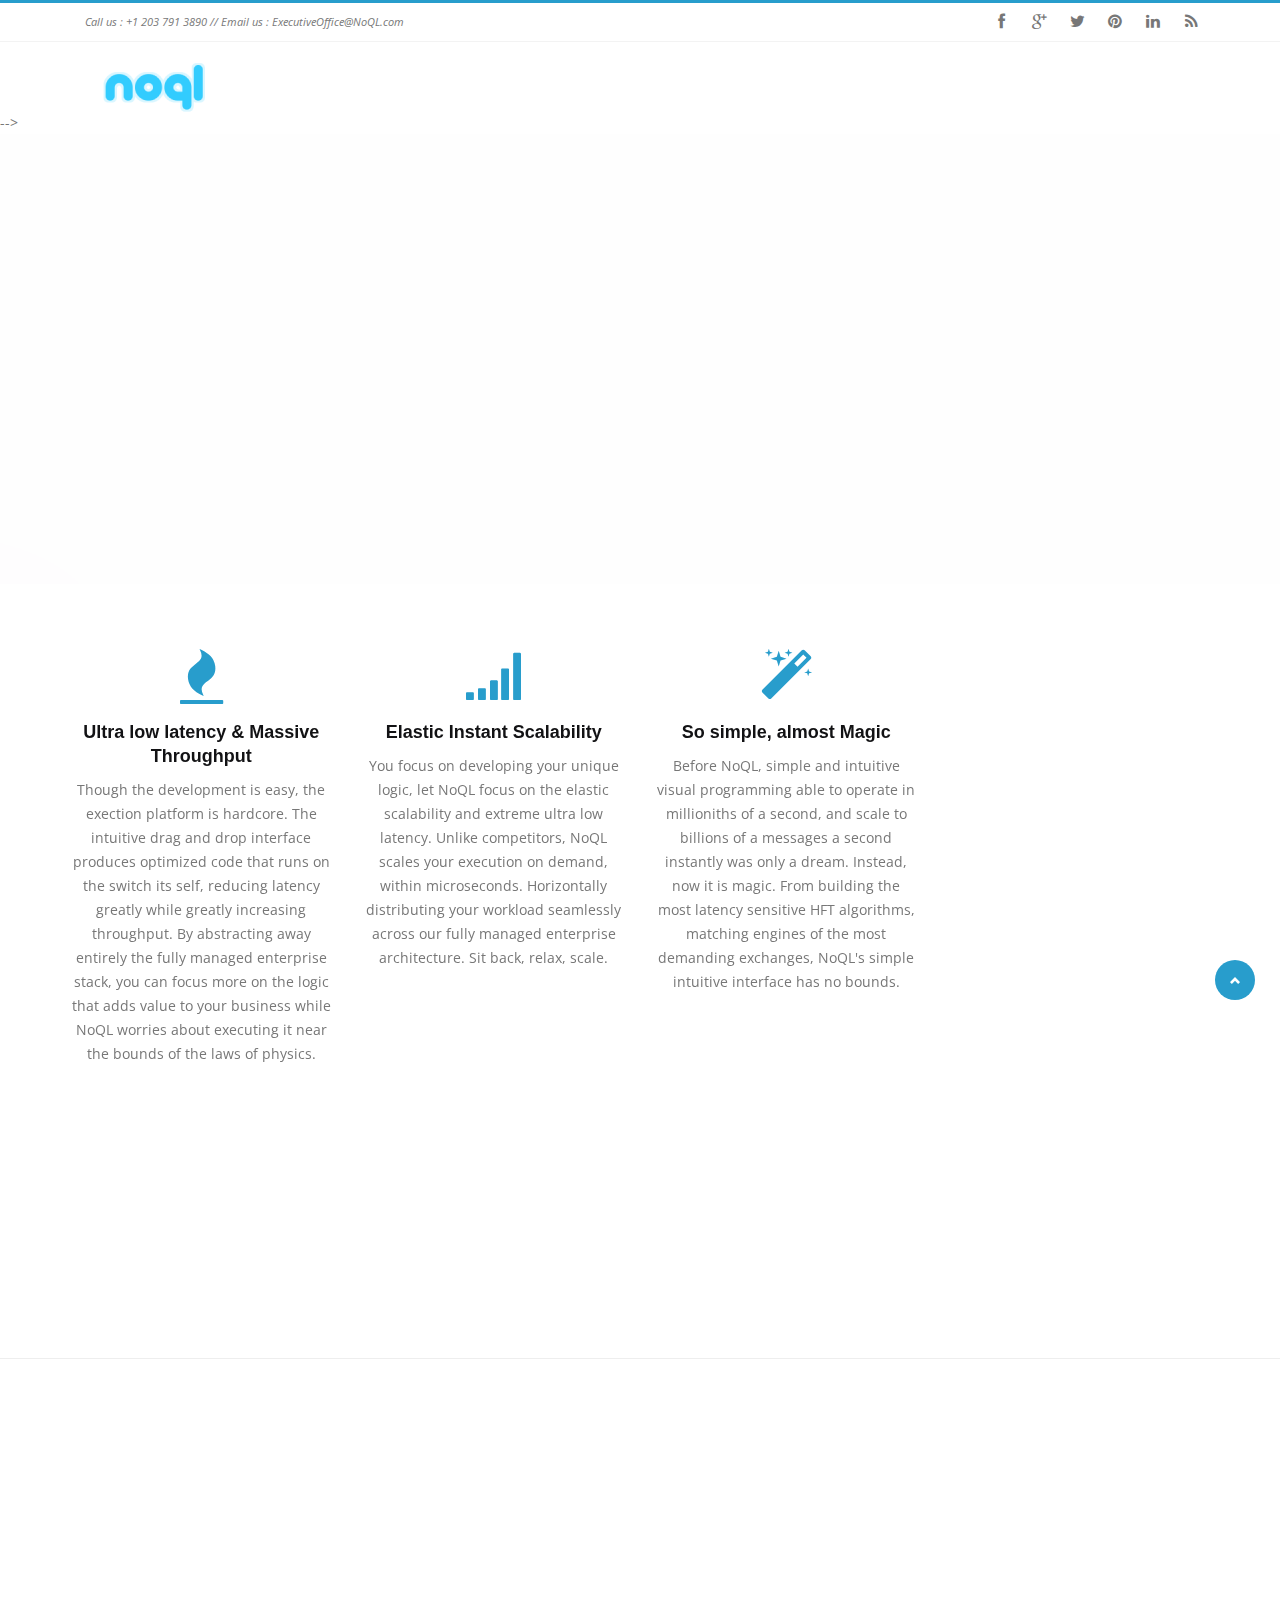
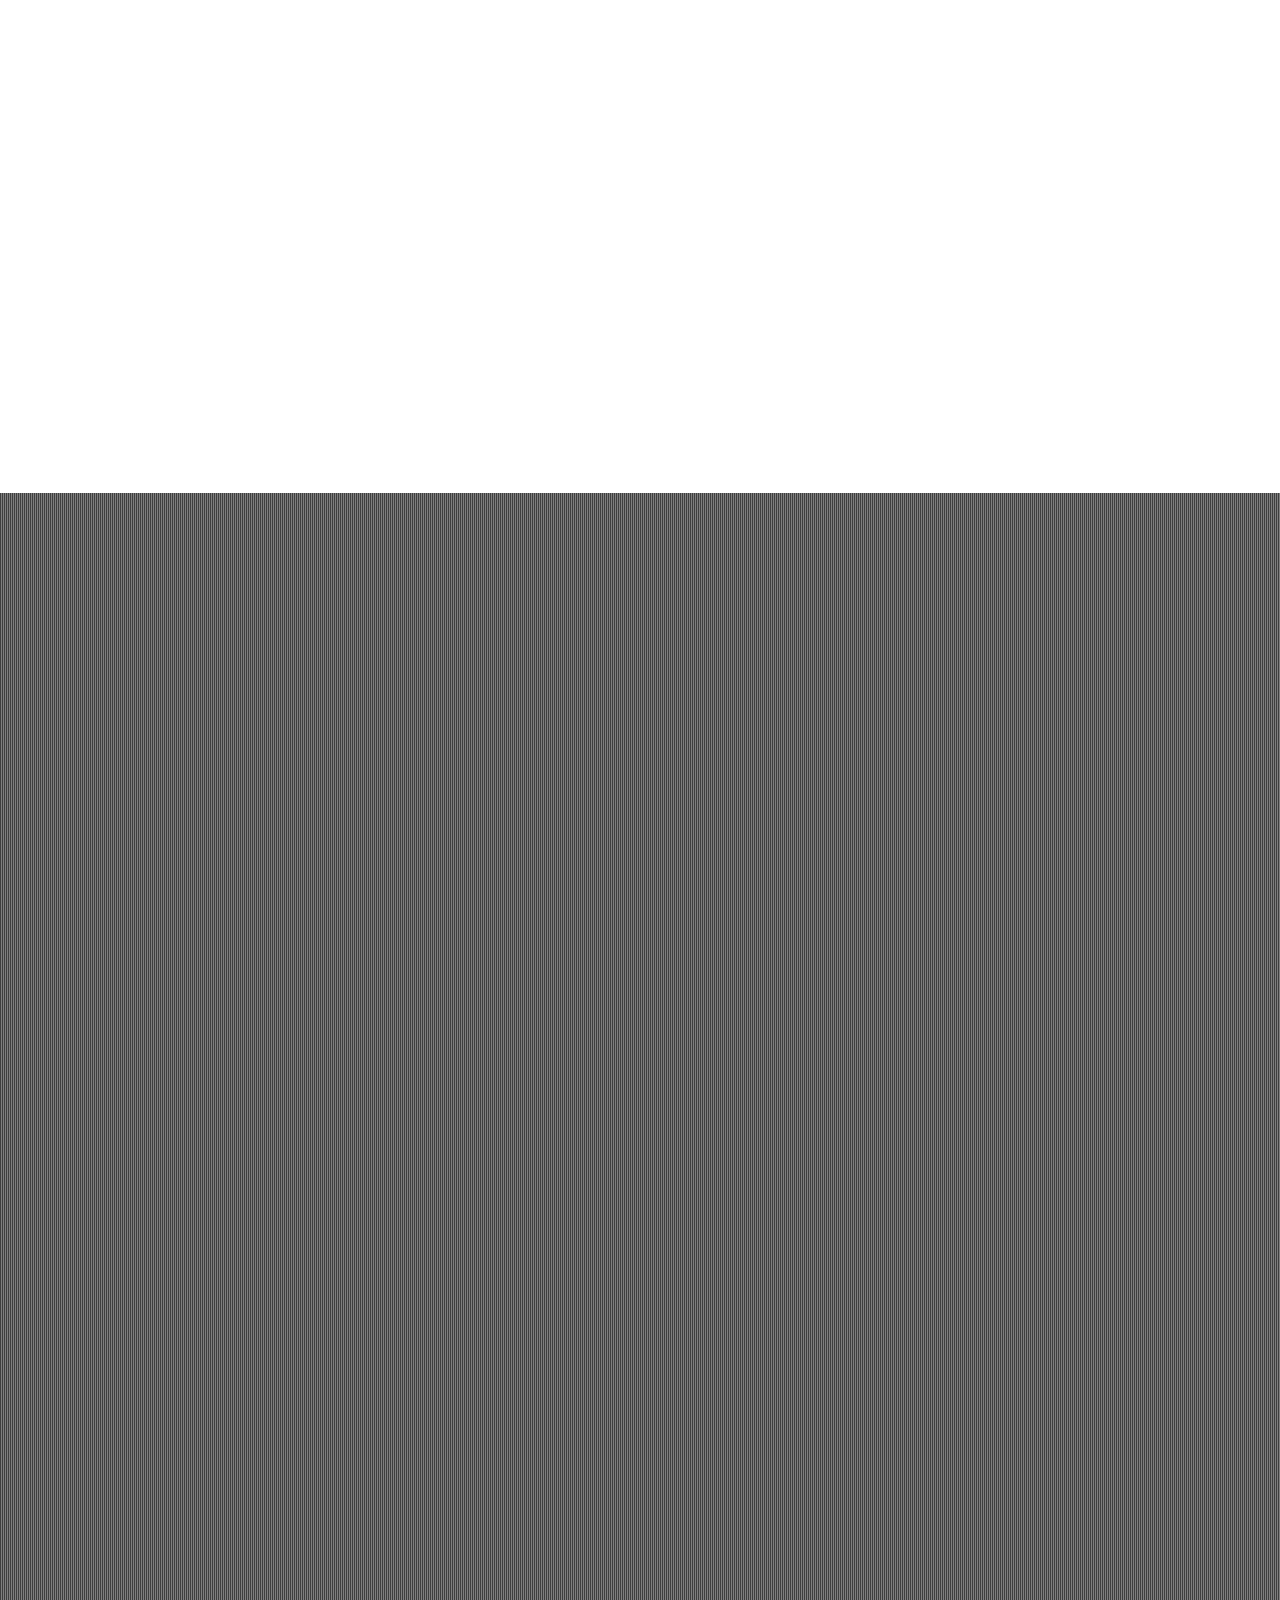
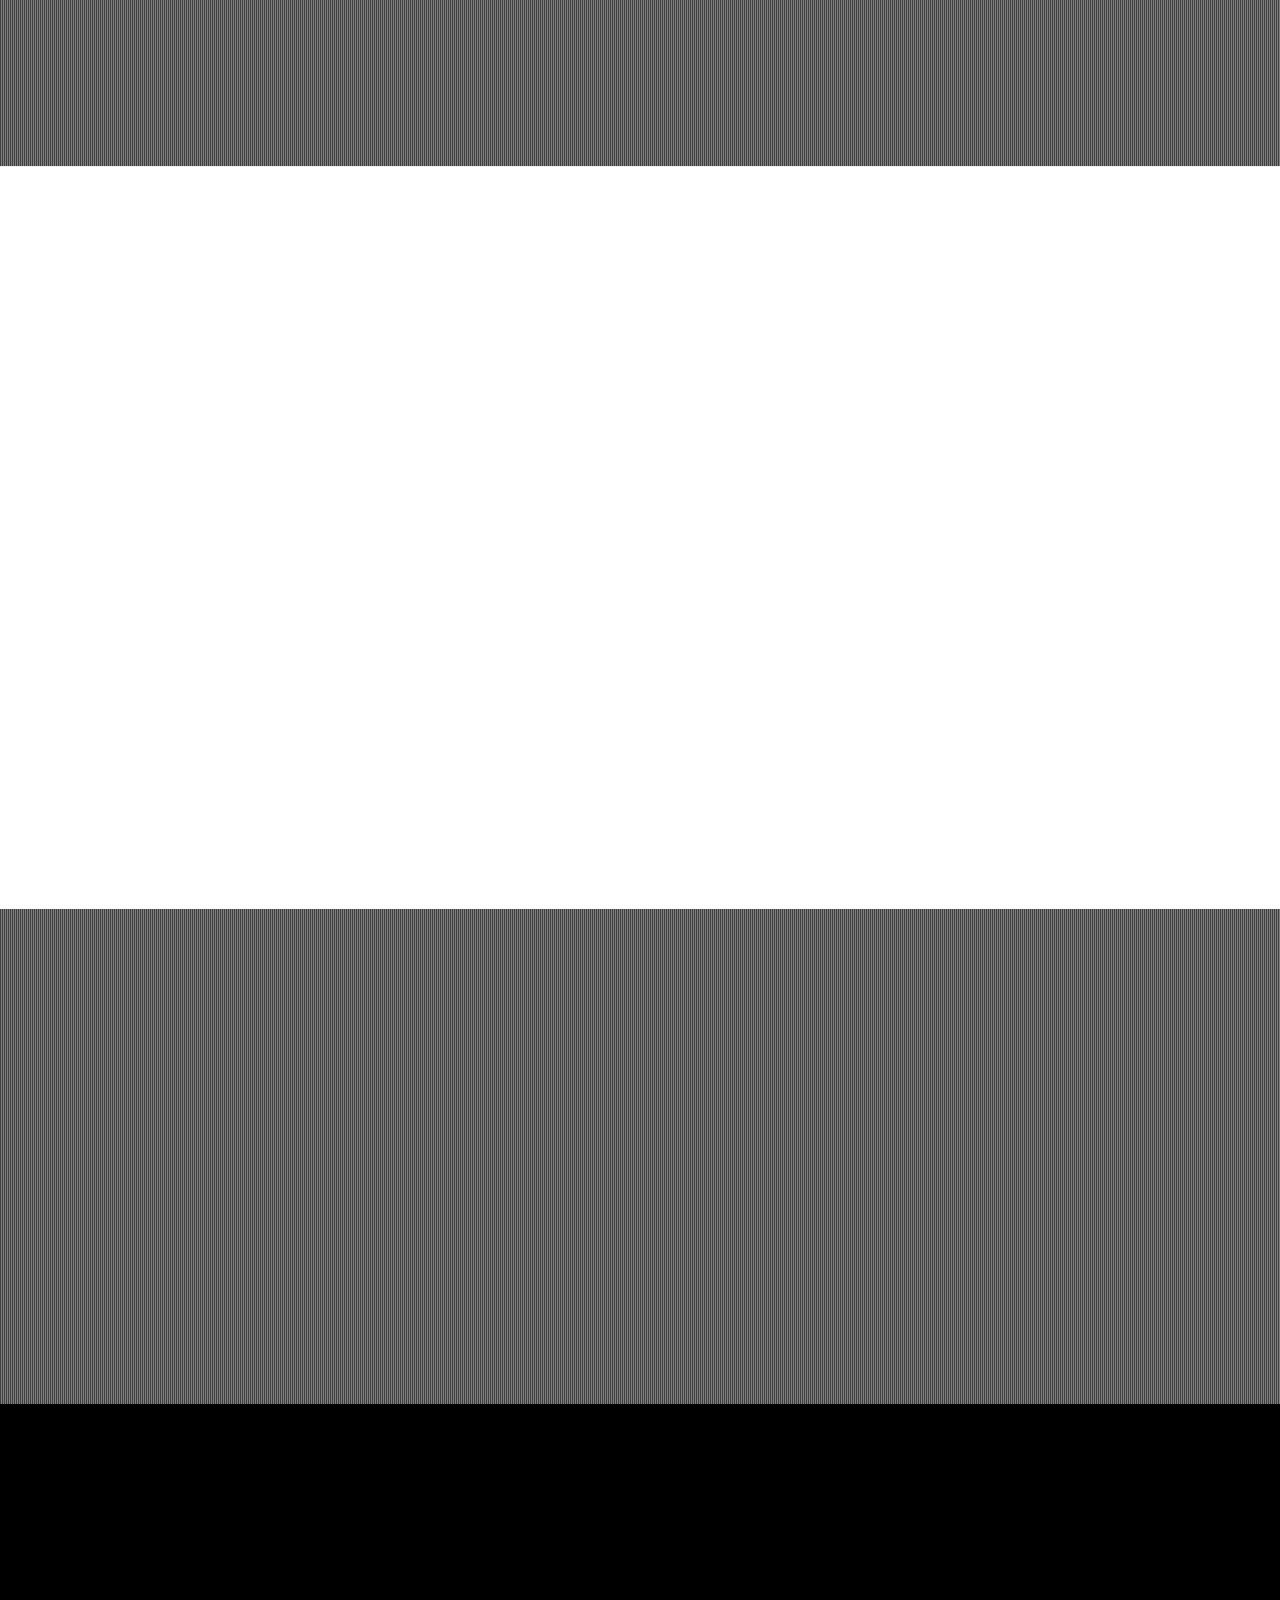
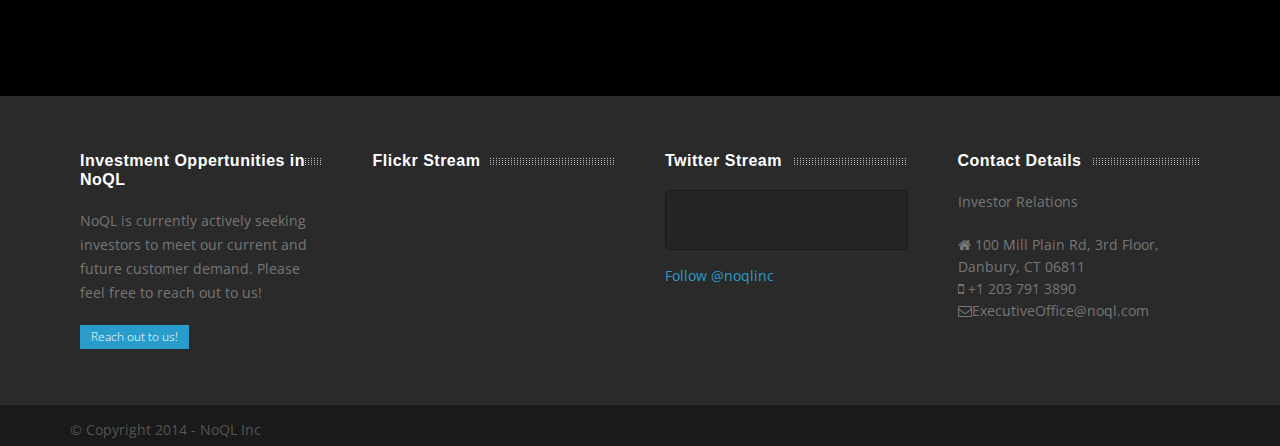
==== commit 9ef42075: "Finished Text" ====
--- a/index.html
+++ b/index.html
@@ -690,7 +690,7 @@
                 <div class="col-lg-3 col-md-3 col-sm-6" data-effect="slide-bottom">
                     <div class="custom-box">
                         <div class="icn-main-container">
-                            <p class="center"><span class="icn-container active"><i class="icon-group"></i></span></p>
+                            <p class="center"><span class="icn-container"><i class="icon-group"></i></span></p>
                         </div> 
                         <h3>Share Components not only full Solutions</h3>
                         <p>NoQL's unique technology allows you to not only provide complete solutions, but also to share packaged black box components others can leverage in their drag and drop development process, where you do not have to pay a single penny to the creator. When your application is used by a customer, the revenue is then automatically directed to the owner of the component. Therefore lowering time to market for your application, and the components price is automatically factored into the purchase price the customer pays</p>
@@ -857,8 +857,8 @@
     <section class="colon4">
     	<div class="container">
 		<div class="message text-center" data-effect="slide-bottom">
-                <h2>{NEVER}MIND all in one responsive <span>HTML5</span> website template</h2>
-                <p>Lorem ipsum <a href="#">dolor sit amet</a>, consectetur adipisicing elit. Suscipit illo voluptas aperiam repudiandae impedit quidem.</p>
+                <h2>NoQL is a full stack, fully managed, ultra high performance, elastic, <span>NEXT GENERATION</span> development and computing platform</h2>
+                <p>We are currently targeting the Financial Services and Financial Technology sector, but plan to expand horizontally into almost every sector that demands high performance computation</p>
             </div>
         </div>
     </section>
@@ -870,10 +870,10 @@
         	<div class="col-lg-3 col-md-3 col-sm-6">
             	<div class="widget">
 					<h2 class="general-title">
-						<span>About {NEVER}MIND</span>
+						<span>Investment Oppertunities in NoQL</span>
 					</h2>
-                    <p>Lorem Ipsum is simply dummy text of the printing and typesetting industry. Lorem Ipsum has been the industry's standard dummy text ever since the 1500s</p> 
-                    <a class="btn btn-primary btn-sm" href="#">read more</a>
+                    <p>NoQL is currently actively seeking investors to meet our current and future customer demand. Please feel free to reach out to us!</p> 
+                    <a class="btn btn-primary btn-sm" href="mailto:wkbittner@noql.com">Reach out to us!</a>
 				</div>
             </div>
         	<div class="col-lg-3 col-md-3 col-sm-6">
@@ -881,7 +881,7 @@
 					<h2 class="general-title">
 						<span>Flickr Stream</span>
 					</h2>
-                    <ul class="flickr">
+<!--                     <ul class="flickr">
                         <li><a href="#" title=""><img class="img-thumbnail img-rounded" src="demos/01_flickr.jpg" width="54" height="54" alt="" /></a></li>
                         <li><a href="#" title=""><img class="img-thumbnail img-rounded" src="demos/02_flickr.jpg" width="54" height="54" alt="" /></a></li>
                         <li><a href="#" title=""><img class="img-thumbnail img-rounded" src="demos/03_flickr.jpg" width="54" height="54" alt="" /></a></li>
@@ -890,7 +890,7 @@
                         <li><a href="#" title=""><img class="img-thumbnail img-rounded" src="demos/06_flickr.jpg" width="54" height="54" alt="" /></a></li>
                         <li><a href="#" title=""><img class="img-thumbnail img-rounded" src="demos/07_flickr.jpg" width="54" height="54" alt="" /></a></li>
                         <li><a href="#" title=""><img class="img-thumbnail img-rounded" src="demos/08_flickr.jpg" width="54" height="54" alt="" /></a></li>
-                    </ul>
+                    </ul> -->
 				</div>
             </div>
         	<div class="col-lg-3 col-md-3 col-sm-6">
@@ -900,15 +900,10 @@
 					</h2>
 					<div class="tweets">
 						<ul>
-							<li>
-								<span class="content">
-									Looking a special HTML5 CSS3 template for your works? Visit here
-									<a href="http://goo.gl/eVrkdq">http://goo.gl/eVrkdq</a>
-								</span>
-							</li>
+						
 						</ul>
 					</div>
-                        <a href="https://twitter.com/envato" class="twitter-follow-button" data-show-count="false">Follow @envato</a>
+                        <a href="https://twitter.com/noqlinc" class="twitter-follow-button" data-show-count="false">Follow @noqlinc</a>
                         <script>!function(d,s,id){var js,fjs=d.getElementsByTagName(s)[0],p=/^http:/.test(d.location)?'http':'https';if(!d.getElementById(id)){js=d.createElement(s);js.id=id;js.src=p+'://platform.twitter.com/widgets.js';fjs.parentNode.insertBefore(js,fjs);}}(document, 'script', 'twitter-wjs');</script>
 				  </div>
             </div>
@@ -917,12 +912,12 @@
 					<h2 class="general-title">
 						<span>Contact Details</span>
 					</h2>
-                    <p>Donec id elit non mi porta gravida at eget metus. Fusce dapibus, tellus ac.</p>
+                    <p>Investor Relations</p>
                     	<ul class="contact-details">
-                      	<li><i class="icon-home"></i> Lorem ipsum dolar sit amet / USA</li>
-                        	<li><i class="icon-mobile-phone"></i> +0 554 777 78 78</li>
-                         <li><i class="icon-envelope-alt"></i> hello@designingmedia.com</li>
-                         <li><i class="icon-map-marker"></i> <a href="#" title="View large map on Google">Google Map</a></li>  
+                      	<li><i class="icon-home"></i> 100 Mill Plain Rd, 3rd Floor, Danbury, CT 06811</li>
+                        	<li><i class="icon-mobile-phone"></i> +1 203 791 3890</li>
+                         <li><i class="icon-envelope-alt"></i>ExecutiveOffice@noql.com</li>
+                        <!--  <li><i class="icon-map-marker"></i> <a href="#" title="View large map on Google">Google Map</a></li>   -->
                       </ul>
 				</div>
             </div>
@@ -931,14 +926,12 @@
     
 	<div class="copyright-wrapper">
     	<div class="container">
-        	<div class="col-lg-6 col-md-6 col-sm-6">
+        	<div class="col-lg-12 col-md-12 col-sm-12">
             	<span class="copyright">
-                    © Copyright 2013 -
-                    <a href="#">{NEVER}MIND</a> HTML5 Template by 
-                    <a href="http://www.designingmedia.com">Designing Media</a>
+                    © Copyright 2014 - NoQL Inc
                 </span>
             </div>
-        	<div class="col-lg-6 col-md-6 col-sm-6">
+<!--         	<div class="col-lg-6 col-md-6 col-sm-6">
                 <nav>
                     <ul class="footer-menu">
                   		<li><a href="#" title="#">Home</a></li>
@@ -949,7 +942,7 @@
                   		<li><a href="#" title="#">Contact</a></li>
                     </ul>
                 </nav>
-            </div>
+            </div> -->
 		</div>
 	</div>
 <div class="dmtop">Scroll to Top</div>
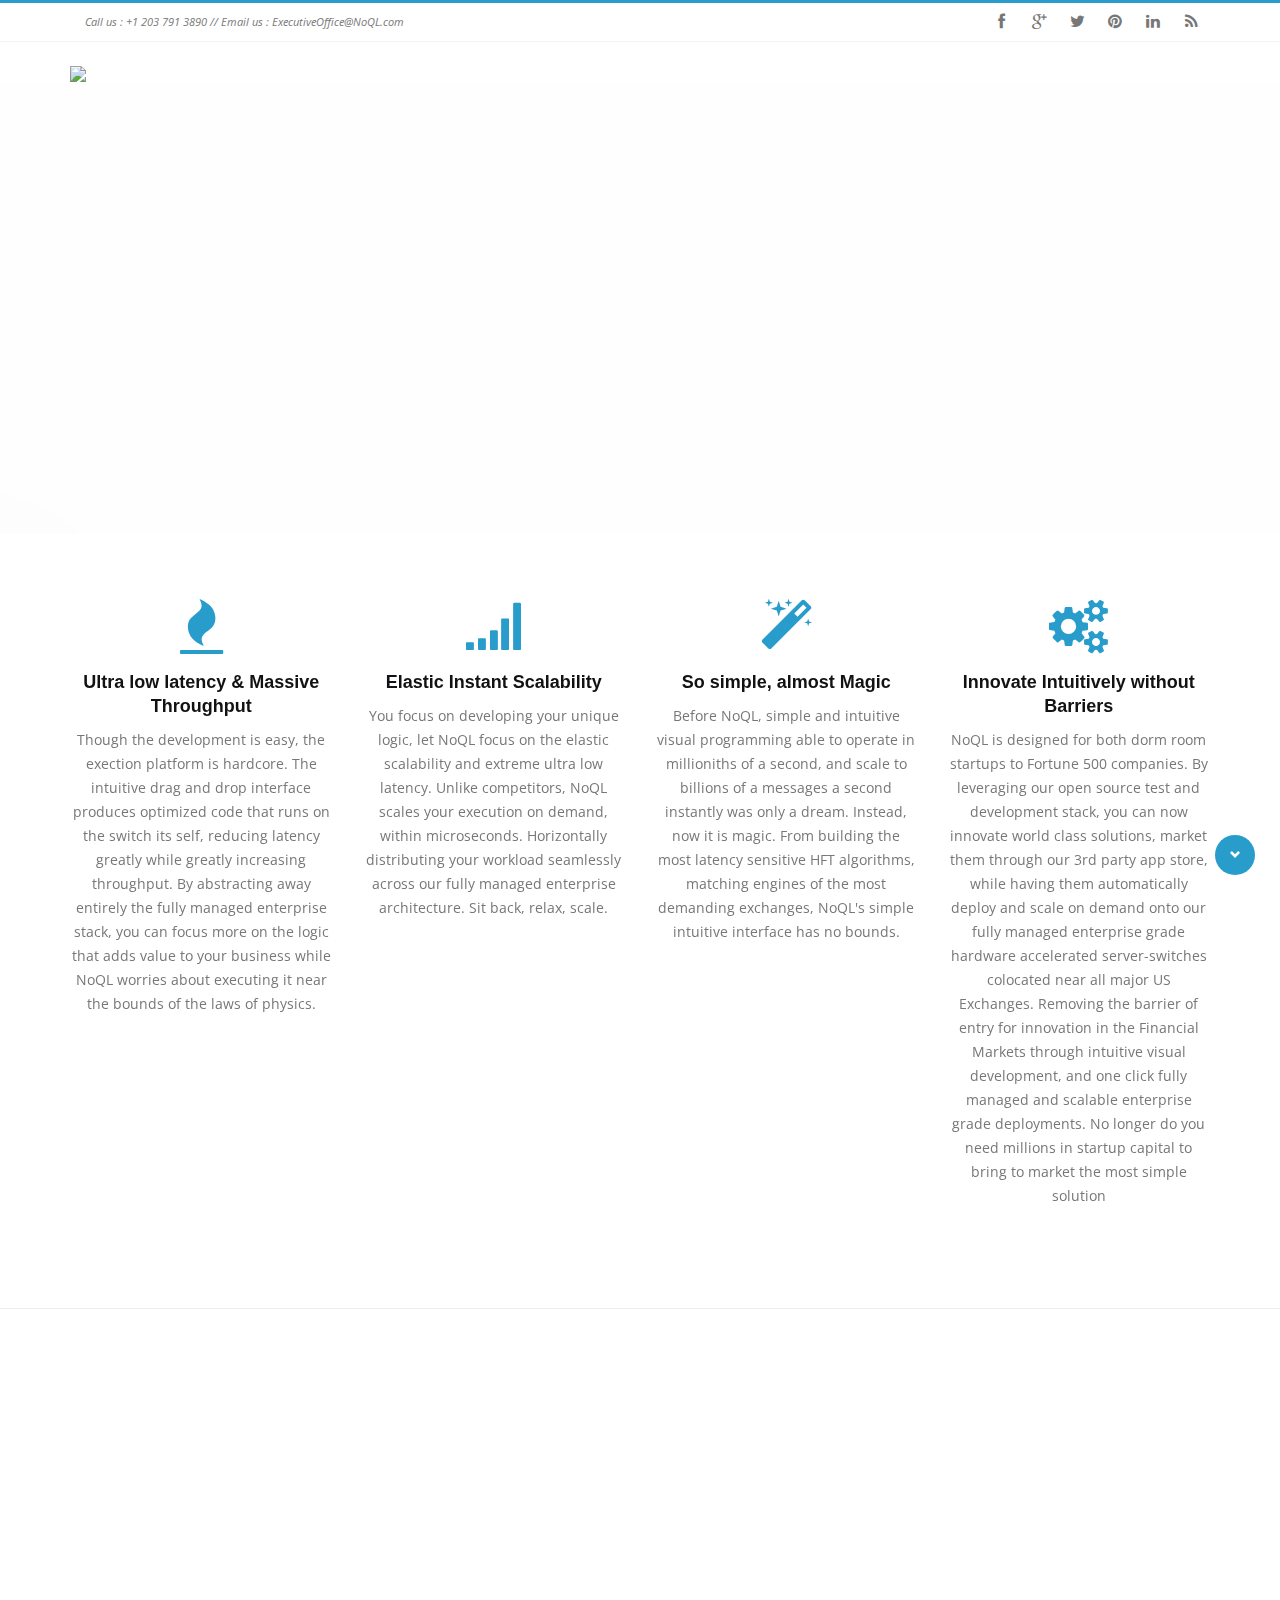
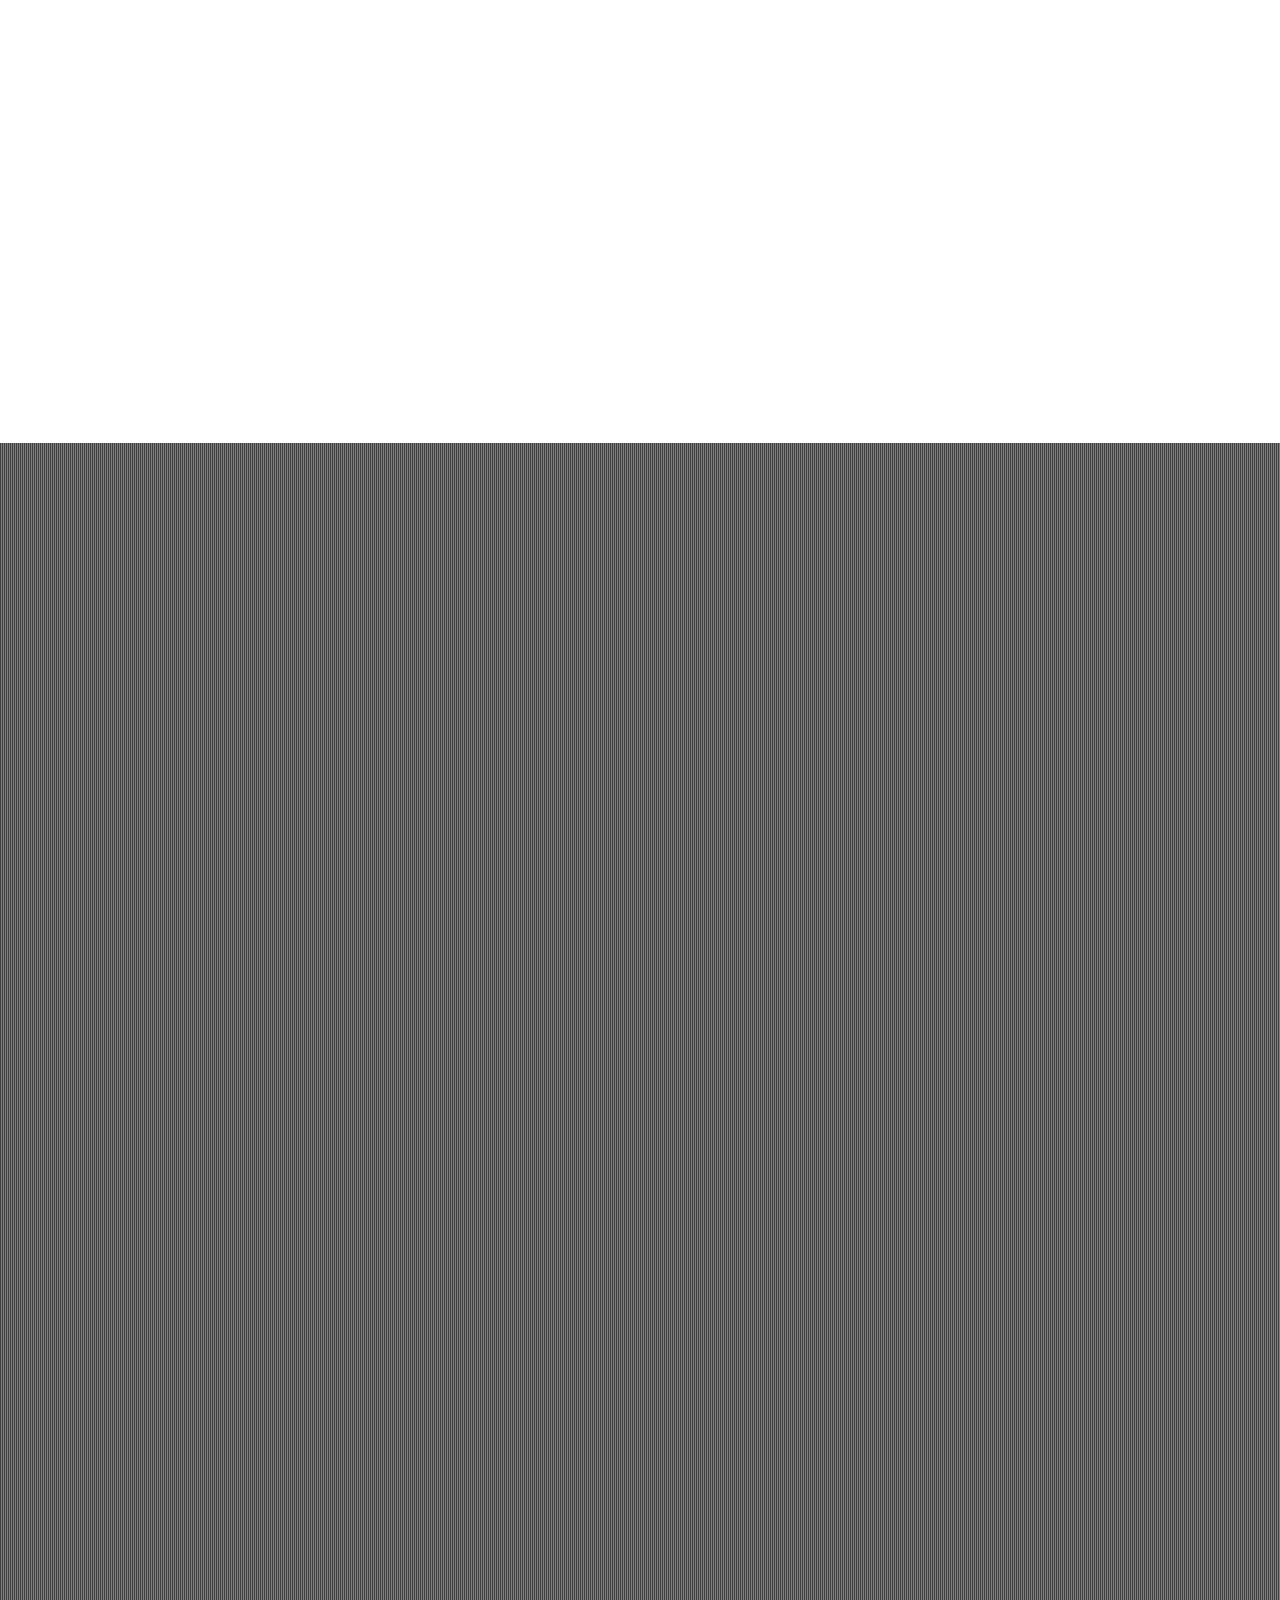
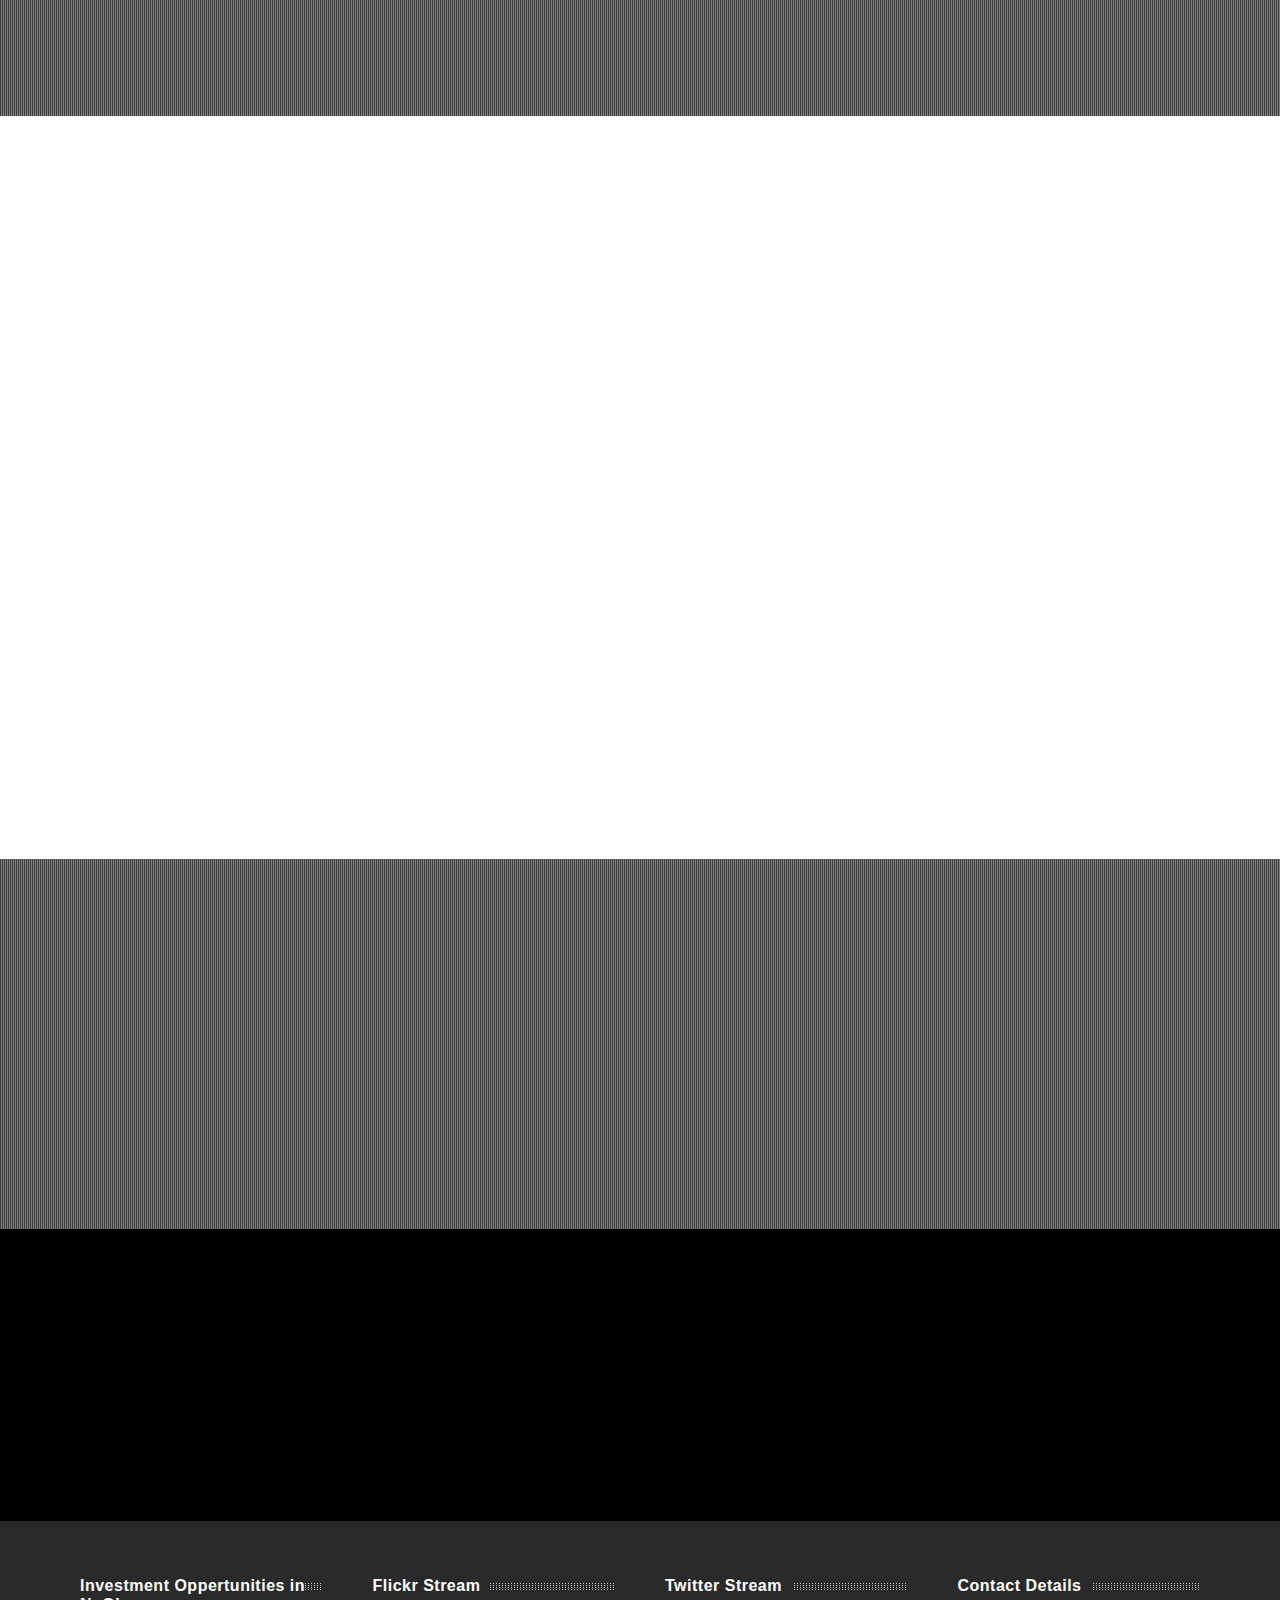
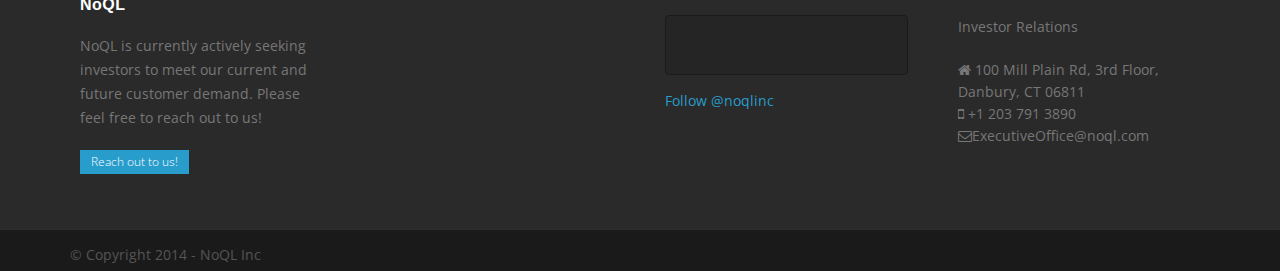
==== commit 79934dda: "new vector logo, added the down button to scroll down" ====
--- a/index.html
+++ b/index.html
@@ -5,9 +5,9 @@
   <meta http-equiv="content-type" content="text/html; charset=UTF-8"> 
   <title>NoQL - Ultra Low Latency Made Simple</title>
   <meta name="viewport" content="width=device-width, initial-scale=1.0">
-  <meta name="description" content="">
-  <meta name="keywords" content="">
-  <meta name="author" content="">
+  <meta name="description" content="NoQL is a PaaS for ultra low latency solutions with the ability to develop and deploy them on our unique platform in the major financial datacenters. Building anything from smart order routers, to dark pools, matching engines, buy side algorithms, sell side algorithms becomes simple and scalable. NoQL opens a channel that was not previously available, allowing startups to innovate, deploy, and monetize their solutions to our existing and ever growing client base">
+  <meta name="keywords" content="NoQL,HFT,FIX, Ultra low latency, Algorithmic Trading, Matching Engines, Broker Dealer, Execution Algorithms, Cloud, PaaS, Financial Technology Innovation, Financial Technology Startups">
+  <meta name="author" content="William Bittner">
   
   <!-- Bootstrap Styles -->
   <link href="assets/css/bootstrap.min.css" rel="stylesheet">
@@ -56,17 +56,22 @@
 	<header class="header-wrapper">
 		<div class="container">
             	<div class="col-lg-2 col-md-2 col-sm-2">
-                    <a class="cssLogo" href="index.html"><img src="images/NoQLLogoBig.gif" alt=""></a>
+<!--                     <a class="cssLogo" href="index.html"><img src="images/NoQLLogoBig.gif" alt=""></a> -->
+                        <img class="cssLogo" src="images/logo.svg" onerror="this.onerror=null; this.src='logo.png'">
+            <!--             <img class="cssLogo" src="images/logo.svg"> -->
+<!-- <object data="your.svg" type="image/i">
+  <img src="yourfallback.jpg" />
+</object> -->
                 </div>
 <!--             	<div class="col-lg-10 col-md-10 col-sm-12">
                      <nav class="navbar navbar-default fhmm" role="navigation">
                         <div class="navbar-header">
-                            <button type="button" data-toggle="collapse" data-target="#defaultmenu" class="navbar-toggle"><span class="icon-bar"></span><span class="icon-bar"></span><span class="icon-bar"></span></button>
-                        </div><!-- end navbar-header -->
+                            <button type="button" data-toggle="collapse" data-target="#defaultmenu" class="navbar-toggle"><span class="icon-bar"></span><span class="icon-bar"></span><span class="icon-bar"></span></button> -->
+                        <!-- </div> --><!-- end navbar-header -->
                       
                         <!-- </div> --><!-- end #navbar-collapse-1 -->
 					<!-- </nav> --><!-- end navbar navbar-default fhmm -->
-            	</div><!-- /col10 --> -->
+            	<!-- </div> --><!-- /col10 -->
 		</div><!-- /container -->
     </header><!-- /header wrapper -->
     
@@ -294,7 +299,7 @@
 						data-endspeed="500"
 						data-endeasing="Power4.easeIn"
 						data-captionhidden="on"
-						style="z-index: 9"><img src="demos/02_book.png" alt="">
+						style="z-index: 2"><img width="400" src="demos/featured.png" alt="">
 					</div>
 				</li>
             <!-- SLIDE  -->
@@ -573,7 +578,7 @@
 
     </section>
 
-    <section class="colon3">
+    <section class="colon3 ">
      	<div class="container">
         	<div class="col-lg-3 col-md-3 col-sm-6" data-effect="slide-bottom">
                 <div class="box">
@@ -623,17 +628,15 @@
         
 		<div class="container">
             <div class="message text-center" data-effect="slide-bottom">
-            <h2>Here are {NEVER}MIND amazing features</h2>
+            <h2>Intuitive. Simple. Scalable. Fast. Affordable. Extensible. Reliable.</h2>
             <p>
-            Lorem ipsum
-            <a href="#">dolor sit amet</a>
-            , consectetur adipisicing elit. Suscipit illo voluptas aperiam repudiandae impedit quidem.
+            NoQL's unique development platform and fully managed infrastructure brings the power of HFT to everyone, at a price they can
             </p>
            <div id="dm_slider" class="general">
                 <div class="dm_slider_main" data-effect="slide-bottom">
                 	<img class="img-responsive" src="demos/featured.png" alt="" />
                 </div>
-                
+                <!--
             	<div class="dm_slider_item1" data-effect="slide-left">
                 	<img class="img-responsive feat-image" src="demos/01_featured.png" alt="" />
                 </div>
@@ -655,15 +658,16 @@
                 </div>
                 
 				<div class="dm_slider_item6" data-effect="slide-right">
-            		<img class="img-responsive feat-image" src="demos/06_featured.png" alt="" />
-                </div>
-            </div>
+            		<!-- <img class="img-responsive feat-image" src="demos/06_featured.png" alt="" />
+               <!--     <i class="icon-dollar"></i>
+                </div> -->
+            </div> 
         </div>
         </div>
         <div class="divider"></div>
     </section>
 
-    <section class="colon7">
+    <section class="colon7 nextinfo">
     	<div class="overlay">
             <div class="container">
                 <div class="divider"></div>
@@ -712,7 +716,7 @@
         </div><!-- overlay -->
     </section>
     
-    <section class="colon10">
+    <section class="colon10 nextinfo">
     	<div class="container">
         	<div class="divider"></div>
         	<div class="col-lg-6 col-md-6 col-sm-6" data-effect="slide-bottom">
@@ -803,58 +807,108 @@
         <div class="divider"></div>  -->
     </section>
 
-    <section class="colon11">
+    <section class="colon11 nextinfo">
     	<div class="overlay">
             <div class="container">
-         <!--        <div class="divider"></div> -->
+            <div class="divider"></div> 
                 <div class="col-lg-4 col-md-4 col-sm-6" data-effect="slide-bottom">
                     <div class="team-box">
                         <div class="team-main-container">
-                            <p class="center"><span class="team-container"><img src="images/avatars/will.jpg" alt=""></span></p> 
+
                         </div> 
-                        <h3>William K. Bittner</h3>
-                        <span>Founder & CTO</span>
-                        <p> Will comes from a diverse background including experience includes working as a NYSE Equities Trader at age 19 for RBC, building nuclear weapon detection systems using muon tomography, building a next generation ultra low latency algorithmic execution system for a options Broker/Dealer, a proud two time IBM Extreme Blue member, and is always late. Often found sleeping under his desk, he prefers carpet over wood floors.   </p>
+                        <div class="avatar-box">
+                            <h3>William K. Bittner</h3>
+                            <span>Founder & CTO</span>    
+                            <div class="avatar-img">
+                                <p class="center"><span class="team-container"><img src="images/avatars/will.jpg" alt=""></span></p> 
+                            </div>
+                            <div class="avatar-info">
+
+                                <p> Will comes from a diverse background including experience includes working as a NYSE Equities Trader at age 19 for RBC, building nuclear weapon detection systems using muon tomography, building a next generation ultra low latency algorithmic execution system for a options Broker/Dealer, a proud two time IBM Extreme Blue member, and is always late. Often found sleeping under his desk, he prefers carpet over wood floors.   </p>
+                            </div>
+                        </div>
+                   
                     </div>
                 </div>
                 <div class="col-lg-4 col-md-4 col-sm-6" data-effect="slide-bottom">
                     <div class="team-box">
                         <div class="team-main-container">
-                            <p class="center"><span class="team-container"><img src="images/avatars/tad.jpg" alt=""></span></p>
+                            
                         </div> 
-                        <h3>Tad Haley</h3>
-                        <span>CEO & Co-Founder</span>
-                        <p>Hailing from Wharton School with an MBA in Finance, Tad brings to the table experience in the Debt Capital Markets Group at UBS, and most recently has served as Head Trader and Managing Partner of AMR Capital since 2001, where Tad & Will first met. Often found working in the office, or working on the train, or working at home. No one has yet to confirm he actually sleeps.  </p>
+                        <div class="avatar-box">
+                            <h3>Tad Haley</h3>
+                            <span>CEO</span>
+                                <div class="avatar-img">
+                                    <p class="center"><span class="team-container"><img src="images/avatars/tad.jpg" alt=""></span></p>
+                                </div>
+                                <div class="avatar-info">
+                                <p>Hailing from Wharton School with an MBA in Finance, Tad brings to the table experience in the Debt Capital Markets Group at UBS, and most recently has served as Head Trader and Managing Partner of AMR Capital since 2001, where Tad & Will first met. Often found working in the office, or working on the train, or working at home. No one has yet to confirm he actually sleeps.  </p>
+                                </div>
+                        </div>
                     </div>
                 </div>
                 <div class="col-lg-4 col-md-4 col-sm-6" data-effect="slide-bottom">
                     <div class="team-box">
                         <div class="team-main-container">
-                            <p class="center"><span class="team-container"><img src="images/avatars/spaz.jpg" alt=""></span></p>
+                           
                         </div> 
+                        <div class="avatar-box">
                         <h3>Griffin "Spaz" Lunn</h3>
                         <span>Co-Founder</span>
+                         <div class="avatar-img">
+                          <p class="center"><span class="team-container"><img src="images/avatars/spaz.jpg" alt=""></span></p>
+                         </div>
+                            <div class="avatar-info">
                         <p>Spaz, as he likes to be called, hails all the way from NASA's Kenedy Space Center, where he is a leading scientist in turning urine into drinking water in zero gravity, turning beer into urine, along with multiple patents including the most famous "Method and Apparatous for creating Inverse Polarity on the Chick Magnet". He is also heading up research of application of NoQL into other industries such as computational biology. </p>
-                    </div>
-                </div>
+                           </div>
+                           </div>
+                    </div>
+                </div>                 
 <!--                 <div class="col-lg-3 col-md-3 col-sm-6" data-effect="slide-bottom">
                     <div class="team-box">
                         <div class="team-main-container">
-                            <p class="center"><span class="team-container"><img src="demos/04_team.png" alt=""></span></p>
+                       
                         </div> 
-                        <h3>Bob DAYLON</h3>
-                        <span>Developer</span>
-                        <p>Sorem ipsum dolor sit amet, consectetur adipisicing elit. Suscipit illo voluptas aperiam repudiandae.</p>
+                        <div class="avatar-box">
+                        <h3>Jeremiah Burke</h3>
+                        <span>Co-Founder </span>
+                           <div class="avatar-img">
+     <p class="center"><span class="team-container"><img src="images/avatars/miah.jpg" alt=""></span></p>
+                           </div>
+                                <div class="avatar-info">   
+                        <p>Jeremiah and Jason have been with NoQL since Day 1. Jeremiah, brings to the table years of experience in Customer Relationship Management, along with extreme loyality. He can usually be found chatting it up with our customers, ensuring their experience is superb even years after delivery. </p>
+                  
+                    </div>
+                    </div>
+                </div>
+                </div> 
+                <div class="col-lg-3 col-md-3 col-sm-6" data-effect="slide-bottom">
+                    <div class="team-box">
+                        <div class="team-main-container">
+                           
+                        </div> 
+                        <div class="avatar-box">
+                        <h3>Jason Waldron</h3>
+                        <span>Co-Founder & Project Management </span>
+                             <div class="avatar-img">
+                              <p class="center"><span class="team-container"><img src="images/avatars/jason.jpg" alt=""></span></p> 
+                              </div>
+                               <div class="avatar-info"> 
+                        <p> Hailing from the same home town as Will, Jason brings to the table years of experience in regards to running a small business, along with superb, structured, solid execution and consistent project management skills for both himself and others. Up until we recently brought on our new CEO Tad, Jason was essentially running the business while Jeremiah did Business Development. Jason can often be found managing the troops, ensuring timely delivery of everything from software development to CRM.  </p>
+                        </div>
+                        </div>
                     </div>
                 </div> -->
-            </div>
-            <!-- <div class="divider"></div> -->
+           
+             <div class="divider"></div> 
         </div><!-- overlay -->
     </section>
 
 
+
+
 	
-    <section class="colon4">
+    <section class="colon4 nextinfo">
     	<div class="container">
 		<div class="message text-center" data-effect="slide-bottom">
                 <h2>NoQL is a full stack, fully managed, ultra high performance, elastic, <span>NEXT GENERATION</span> development and computing platform</h2>
@@ -1009,7 +1063,11 @@
 					
 				}
 			}, refreshWaypoints());
-		
+
+
+
+
+
 			function refreshWaypoints() {
 				setTimeout(function() {
 				}, 1000);   
@@ -1066,6 +1124,60 @@
 			$(window).on('resize', function () { 
 				setPortfolio();          
 			});
+            var biggesthHeight = 0;
+            $('.team-box').each(function(biggesthHeight) {
+                var eHeight = $(this).innerHeight();
+                if (eHeight > biggesthHeight) biggesthHeight = eHeight;
+                
+            });
+            $('.team-box').each(function(biggesthHeight) {
+                $(this).find('.team-box').innerHeight = biggesthHeight;
+            });
+
+            $('.avatar-box').each(function(){
+                var $avinfo = $(this).find('.avatar-info').toggle();
+                var $avimg = $(this).find('.avatar-img');
+                $(this).mouseover(function(avinfo,avimg){
+                    $avimg.toggle();
+                    $avinfo.toggle();
+                });
+                $(this).mouseout(function(avinfo,avimg){
+                    $avimg.toggle();
+                    $avinfo.toggle();
+                });
+            });
+
+            $('.team-main-container').each(function() {
+
+                var outBottom = $(this).outerHeight();
+                var itemTop = $(this).position().top;
+                var itemBottom = itemTop - outBottom;
+                var $theItem = $(this).find('.team-container img');
+                $theItem.height(50);
+
+                //$theItem.css( { position: "absolute", bottom : itemBottom + 'px'});
+               // $(this).find('.team-container').top = $(this).top - $(this).border;
+            });
+            var nextId = 0;
+            $('.dmtop').click(function(){
+                if(nextId == -1)
+                {
+                    $('.dmtop').rotate({angle:180});
+                    nextId = 0;
+                    $('html, body').animate({scrollTop: '0px'}, 800);
+                    return false;
+                }
+                var $nextSection = $('section.nextinfo')[nextId];
+                $('html, body').scrollTop($nextSection.offsetTop);
+            
+                nextId = nextId + 1;
+                if (nextId >= $('section.nextinfo').length)
+                {
+                    nextId = -1;
+                   // $('.dmtop').rotate({angle:180});
+                }
+            });
+            $('.dmtop').css({bottom:"25px"});
 		})(jQuery);
     </script>
 
--- a/style.css
+++ b/style.css
@@ -1456,6 +1456,9 @@
 		background-image: url(images/arrow.png);
 		background-position: 50% 50%;
 		background-repeat: no-repeat;
+		transform:rotate(180deg);
+		-ms-transform:rotate(180deg); /* IE 9 */
+		-webkit-transform:rotate(180deg); /* Opera, Chrome, and Safari */
 		z-index: 9999;
 		width: 40px;
 		height: 40px;
@@ -1472,6 +1475,30 @@
 		transition: all .7s ease-in-out;
 		overflow: auto;
 	}
+	.dmnext {
+		background-image: url(images/arrow.png);
+		background-position: 50% 50%;
+		background-repeat: no-repeat;
+		z-index: 9999;
+		width: 40px;
+		height: 40px;
+		border-radius:40px;
+		text-indent: -99999px;
+		position: fixed;
+		bottom: -100px;
+		right: 25px;
+		cursor: pointer;
+		-webkit-transition: all .7s ease-in-out;
+		-moz-transition: all .7s ease-in-out;
+		-o-transition: all .7s ease-in-out;
+		-ms-transition: all .7s ease-in-out;
+		transition: all .7s ease-in-out;
+		transform:rotate(180deg);
+		-ms-transform:rotate(180deg); /* IE 9 */
+		-webkit-transform:rotate(180deg); /* Opera, Chrome, and Safari */
+		overflow: auto;
+	}
+
 		
 	#preloader {
 		position: fixed;
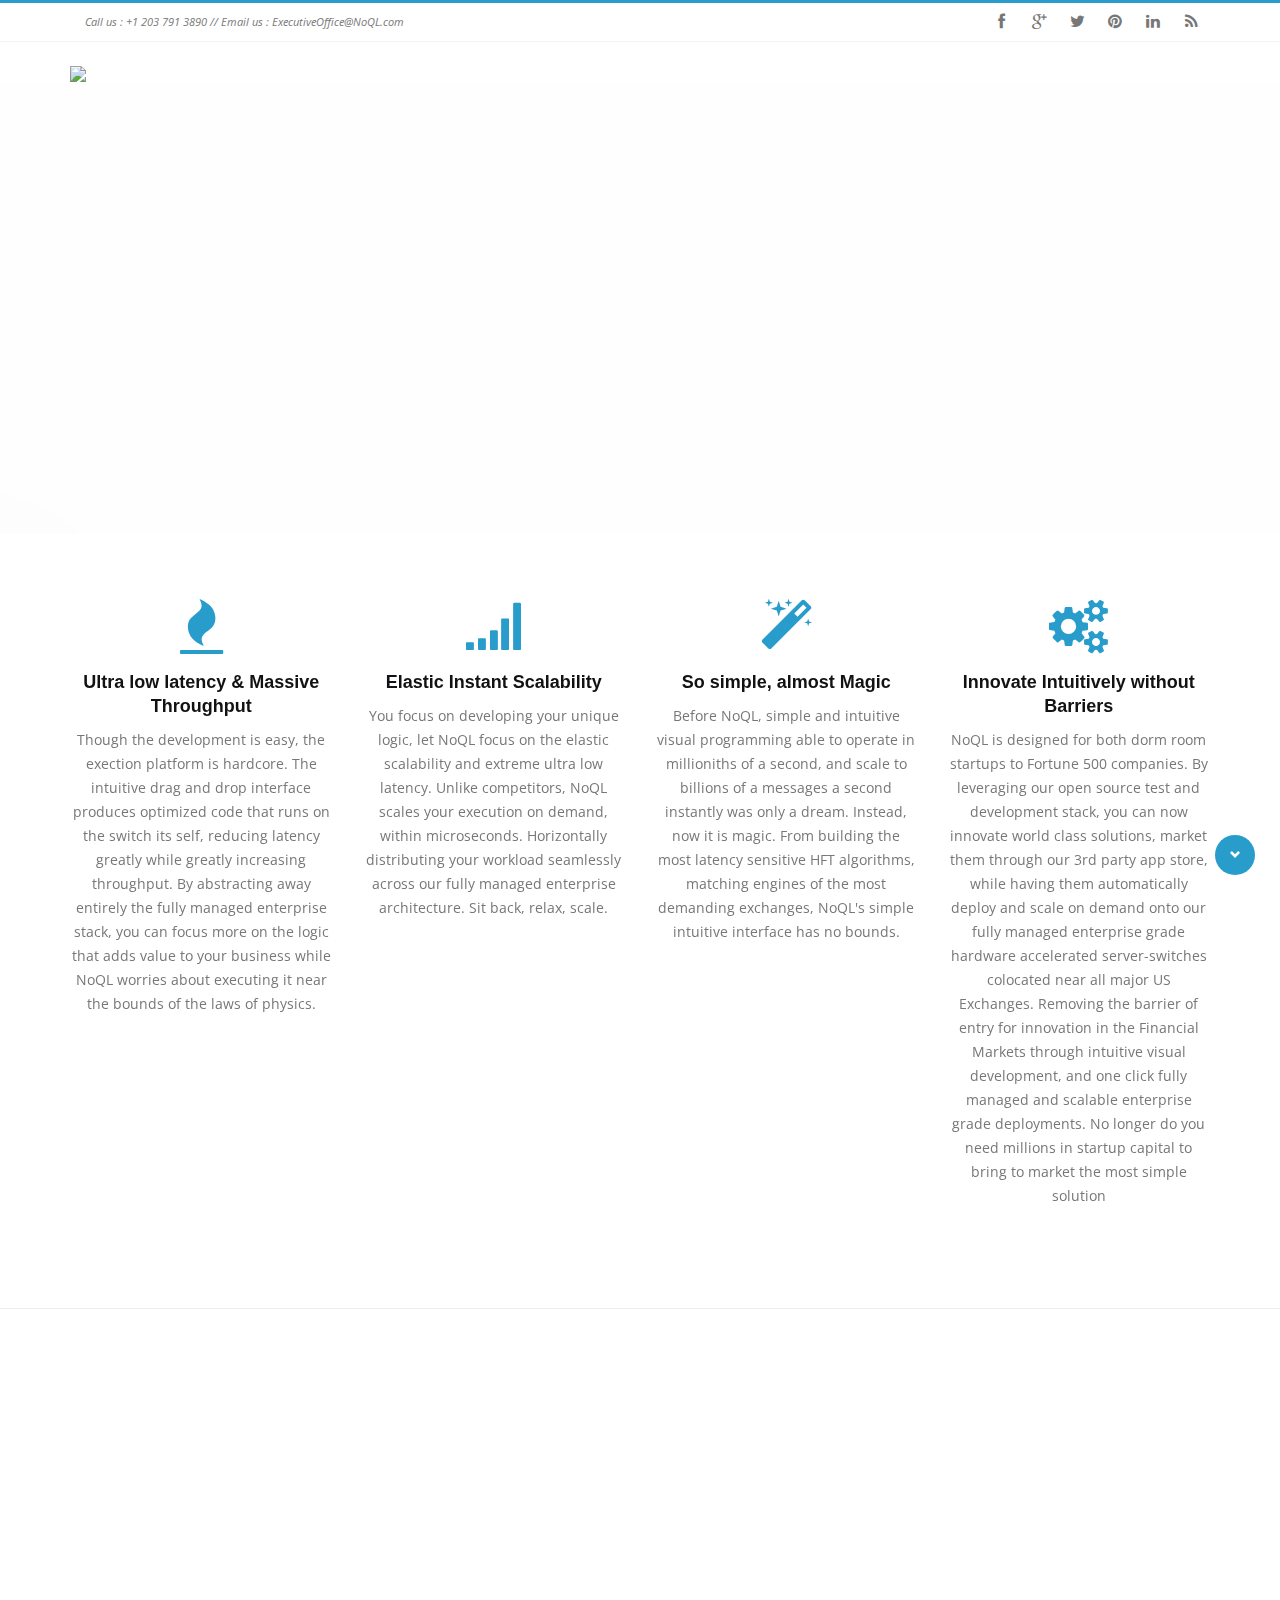
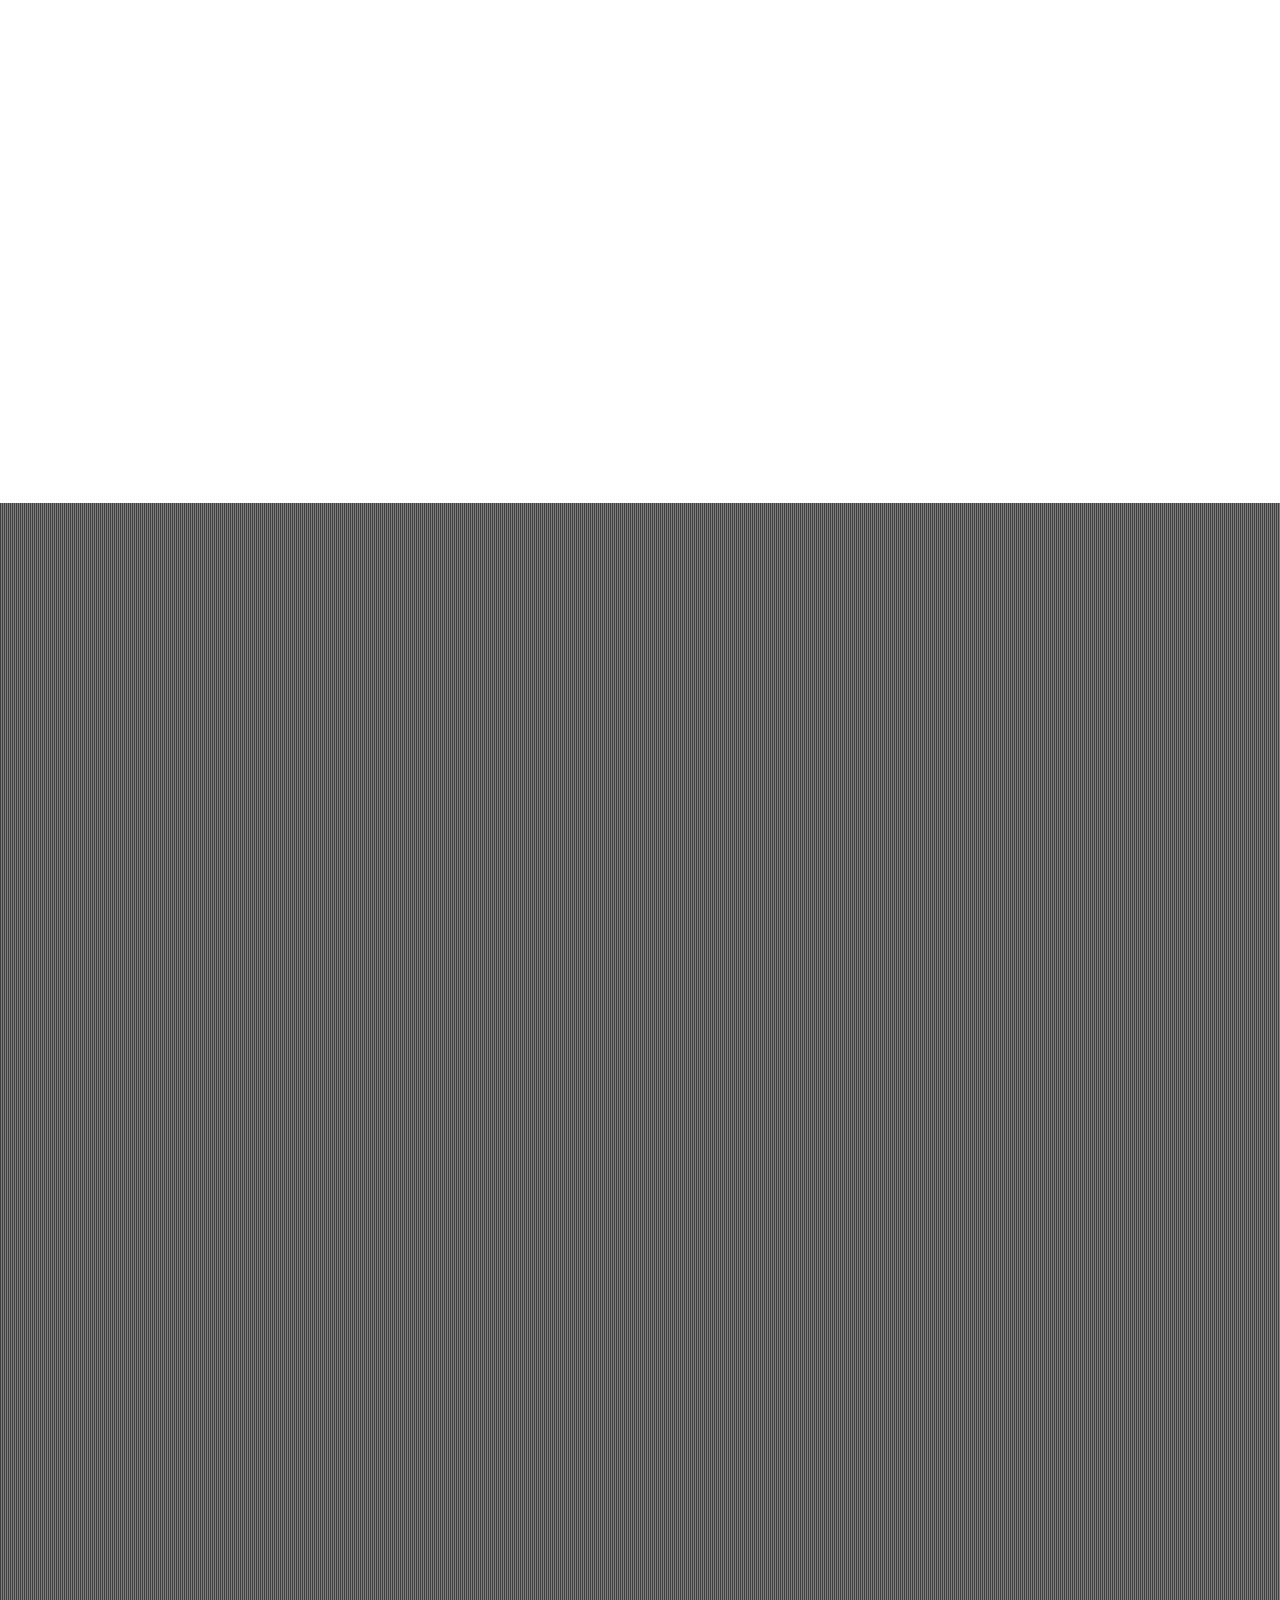
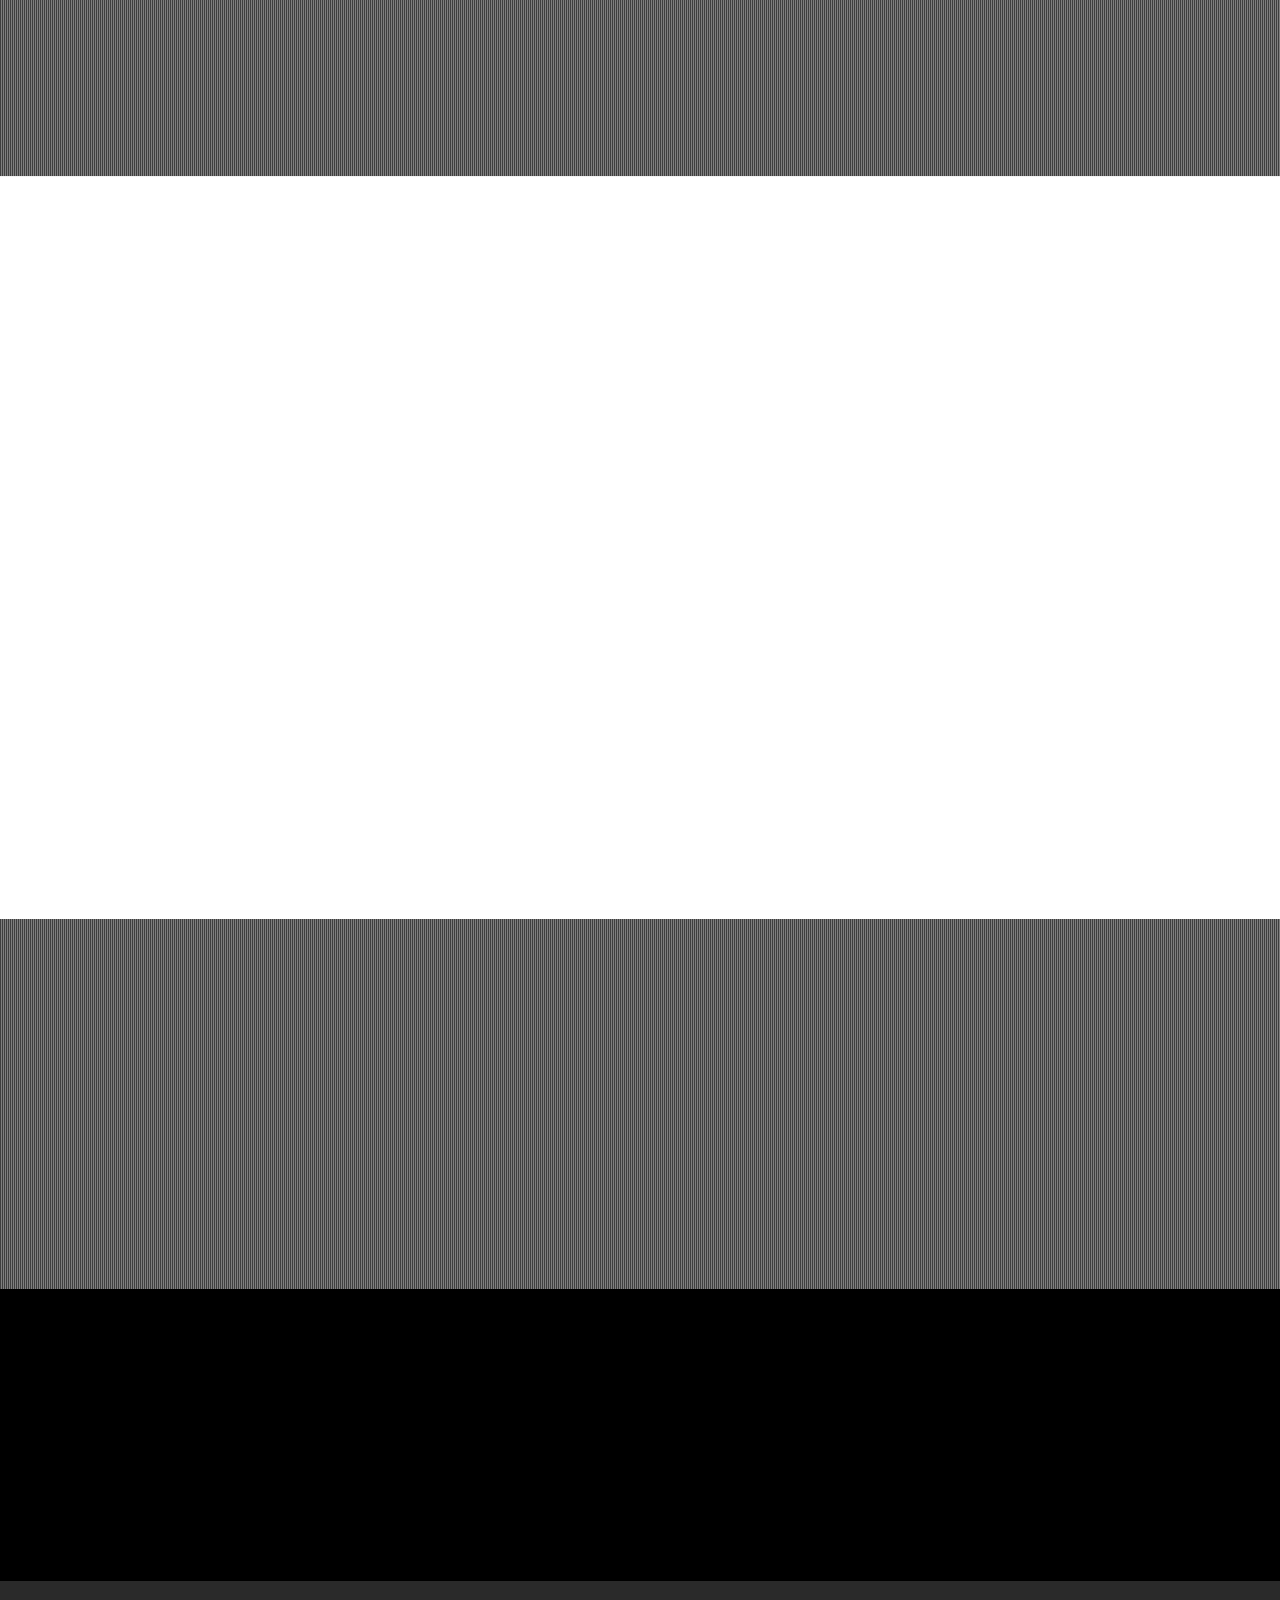
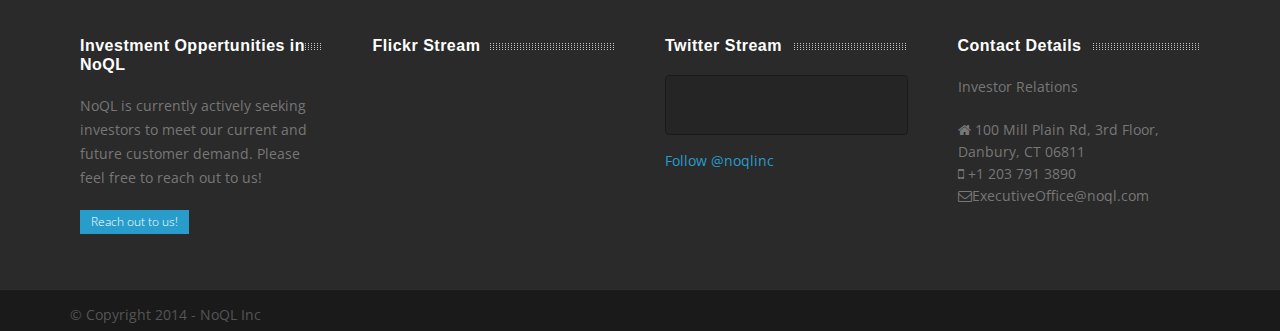
==== commit e767bcfe: "fixed slider button" ====
--- a/index.html
+++ b/index.html
@@ -578,7 +578,7 @@
 
     </section>
 
-    <section class="colon3 ">
+    <section class="colon3 nextinfo">
      	<div class="container">
         	<div class="col-lg-3 col-md-3 col-sm-6" data-effect="slide-bottom">
                 <div class="box">
@@ -626,7 +626,11 @@
         
         <hr>
         
-		<div class="container">
+
+        <div class="divider"></div>
+    </section>
+    <section class="colon3 nextinfo">
+            <div class="container">
             <div class="message text-center" data-effect="slide-bottom">
             <h2>Intuitive. Simple. Scalable. Fast. Affordable. Extensible. Reliable.</h2>
             <p>
@@ -634,39 +638,37 @@
             </p>
            <div id="dm_slider" class="general">
                 <div class="dm_slider_main" data-effect="slide-bottom">
-                	<img class="img-responsive" src="demos/featured.png" alt="" />
+                    <img class="img-responsive" src="demos/featured.png" alt="" />
                 </div>
                 <!--
-            	<div class="dm_slider_item1" data-effect="slide-left">
-                	<img class="img-responsive feat-image" src="demos/01_featured.png" alt="" />
+                <div class="dm_slider_item1" data-effect="slide-left">
+                    <img class="img-responsive feat-image" src="demos/01_featured.png" alt="" />
                 </div>
                 
-				<div class="dm_slider_item2" data-effect="slide-left">
-                		<img class="img-responsive feat-image" src="demos/02_featured.png" alt="" />
-                </div>
-            	
+                <div class="dm_slider_item2" data-effect="slide-left">
+                        <img class="img-responsive feat-image" src="demos/02_featured.png" alt="" />
+                </div>
+                
                 <div class="dm_slider_item3" data-effect="slide-left">
-                		<img class="img-responsive feat-image" src="demos/03_featured.png" alt="" />
+                        <img class="img-responsive feat-image" src="demos/03_featured.png" alt="" />
                 </div>
                 
-				<div class="dm_slider_item4" data-effect="slide-right">
-            		<img class="img-responsive feat-image" src="demos/04_featured.png" alt="" />
+                <div class="dm_slider_item4" data-effect="slide-right">
+                    <img class="img-responsive feat-image" src="demos/04_featured.png" alt="" />
                 </div>
                 
-				<div class="dm_slider_item5" data-effect="slide-right">
-            		<img class="img-responsive feat-image" src="demos/05_featured.png" alt="" />
+                <div class="dm_slider_item5" data-effect="slide-right">
+                    <img class="img-responsive feat-image" src="demos/05_featured.png" alt="" />
                 </div>
                 
-				<div class="dm_slider_item6" data-effect="slide-right">
-            		<!-- <img class="img-responsive feat-image" src="demos/06_featured.png" alt="" />
+                <div class="dm_slider_item6" data-effect="slide-right">
+                    <!-- <img class="img-responsive feat-image" src="demos/06_featured.png" alt="" />
                <!--     <i class="icon-dollar"></i>
                 </div> -->
             </div> 
         </div>
         </div>
-        <div class="divider"></div>
     </section>
-
     <section class="colon7 nextinfo">
     	<div class="overlay">
             <div class="container">
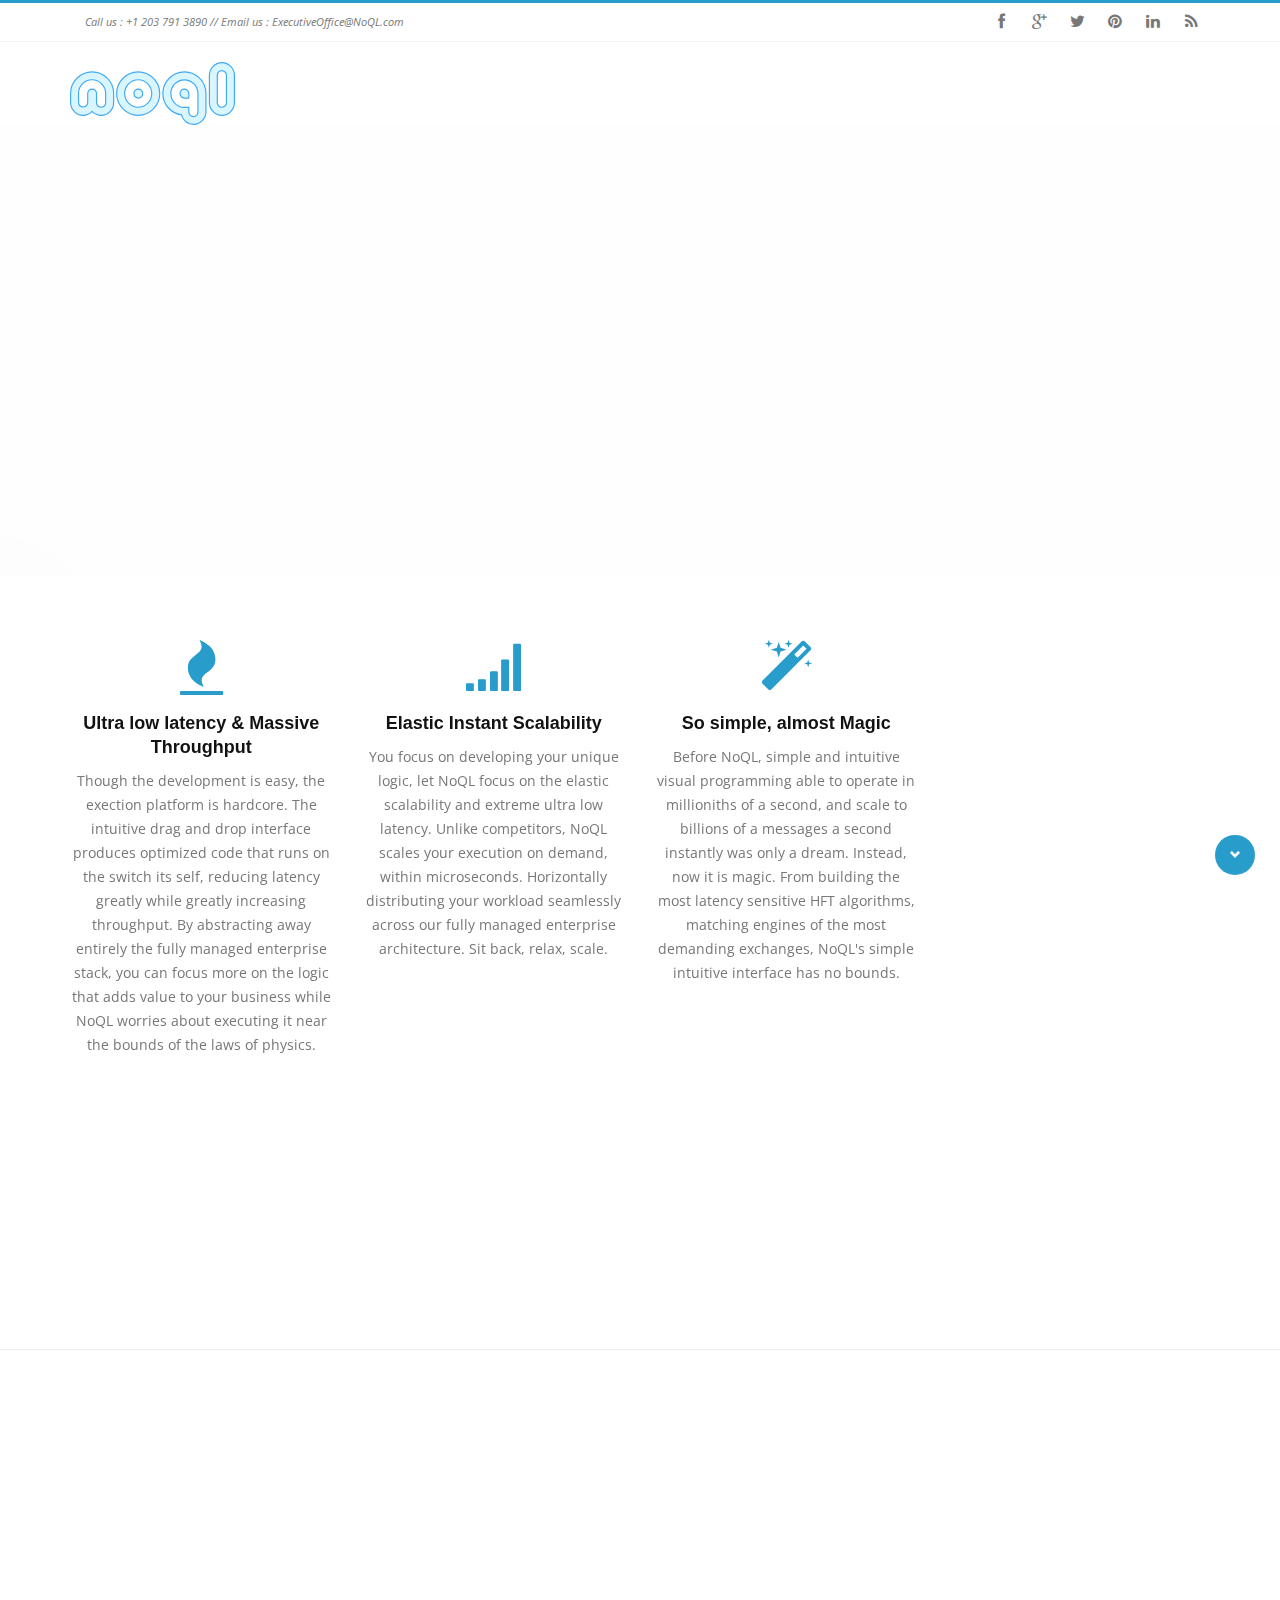
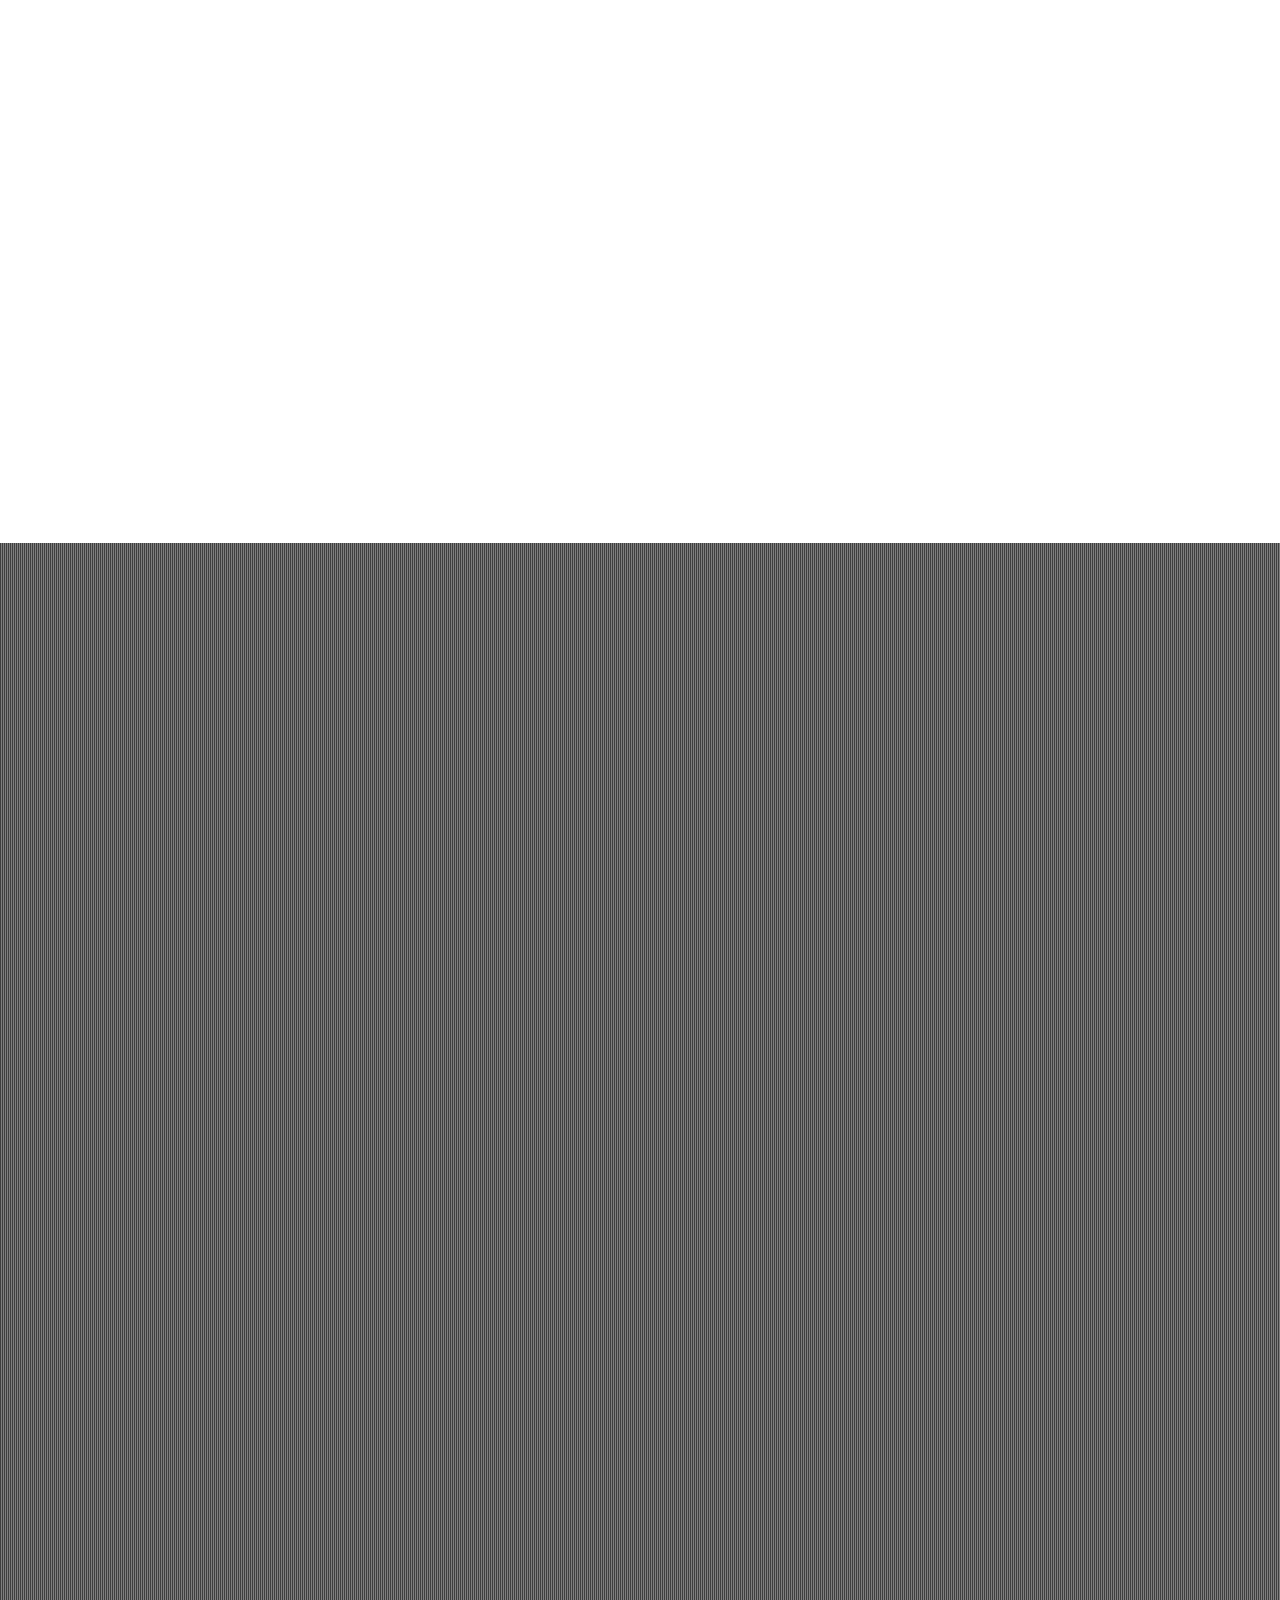
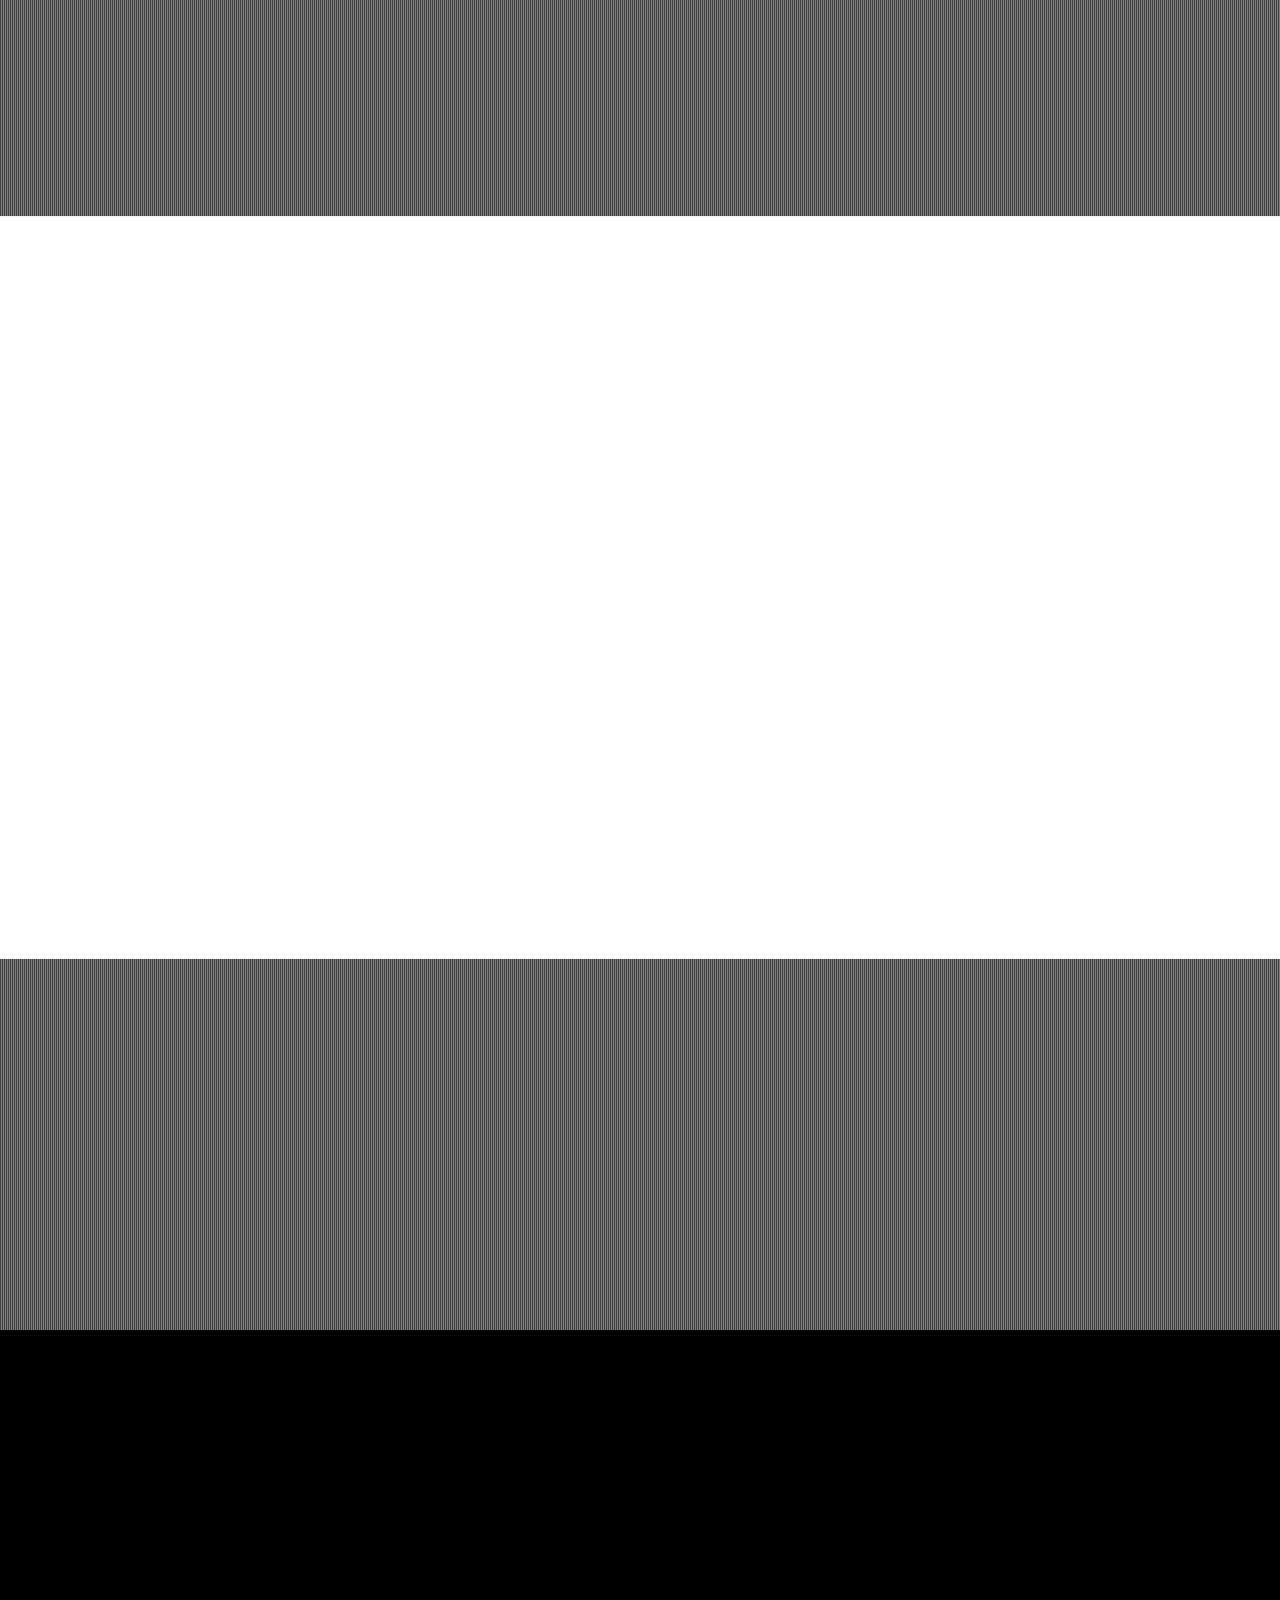
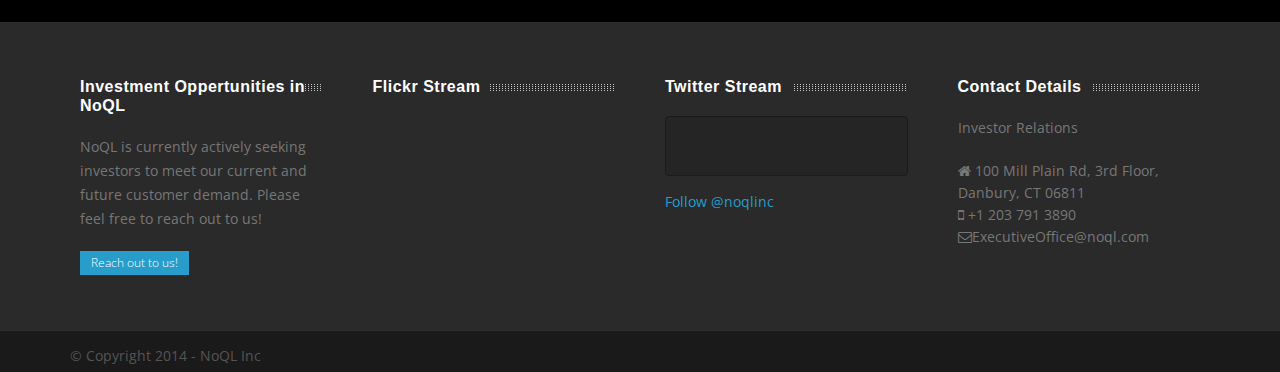
==== commit 2ab9577e: "before phone gap" ====
--- a/index.html
+++ b/index.html
@@ -57,7 +57,7 @@
 		<div class="container">
             	<div class="col-lg-2 col-md-2 col-sm-2">
 <!--                     <a class="cssLogo" href="index.html"><img src="images/NoQLLogoBig.gif" alt=""></a> -->
-                        <img class="cssLogo" src="images/logo.svg" onerror="this.onerror=null; this.src='logo.png'">
+                        <img class="cssLogo" src="images/logo.svg" onerror="this.onerror=null; this.src='images/logo.gif'">
             <!--             <img class="cssLogo" src="images/logo.svg"> -->
 <!-- <object data="your.svg" type="image/i">
   <img src="yourfallback.jpg" />
--- a/style.css
+++ b/style.css
@@ -434,7 +434,7 @@
 		margin: 0;
 		padding: 0;
 		text-shadow: none;
-		width: 164px;
+		width: 200px;
 		display: block;
 	}
 	
